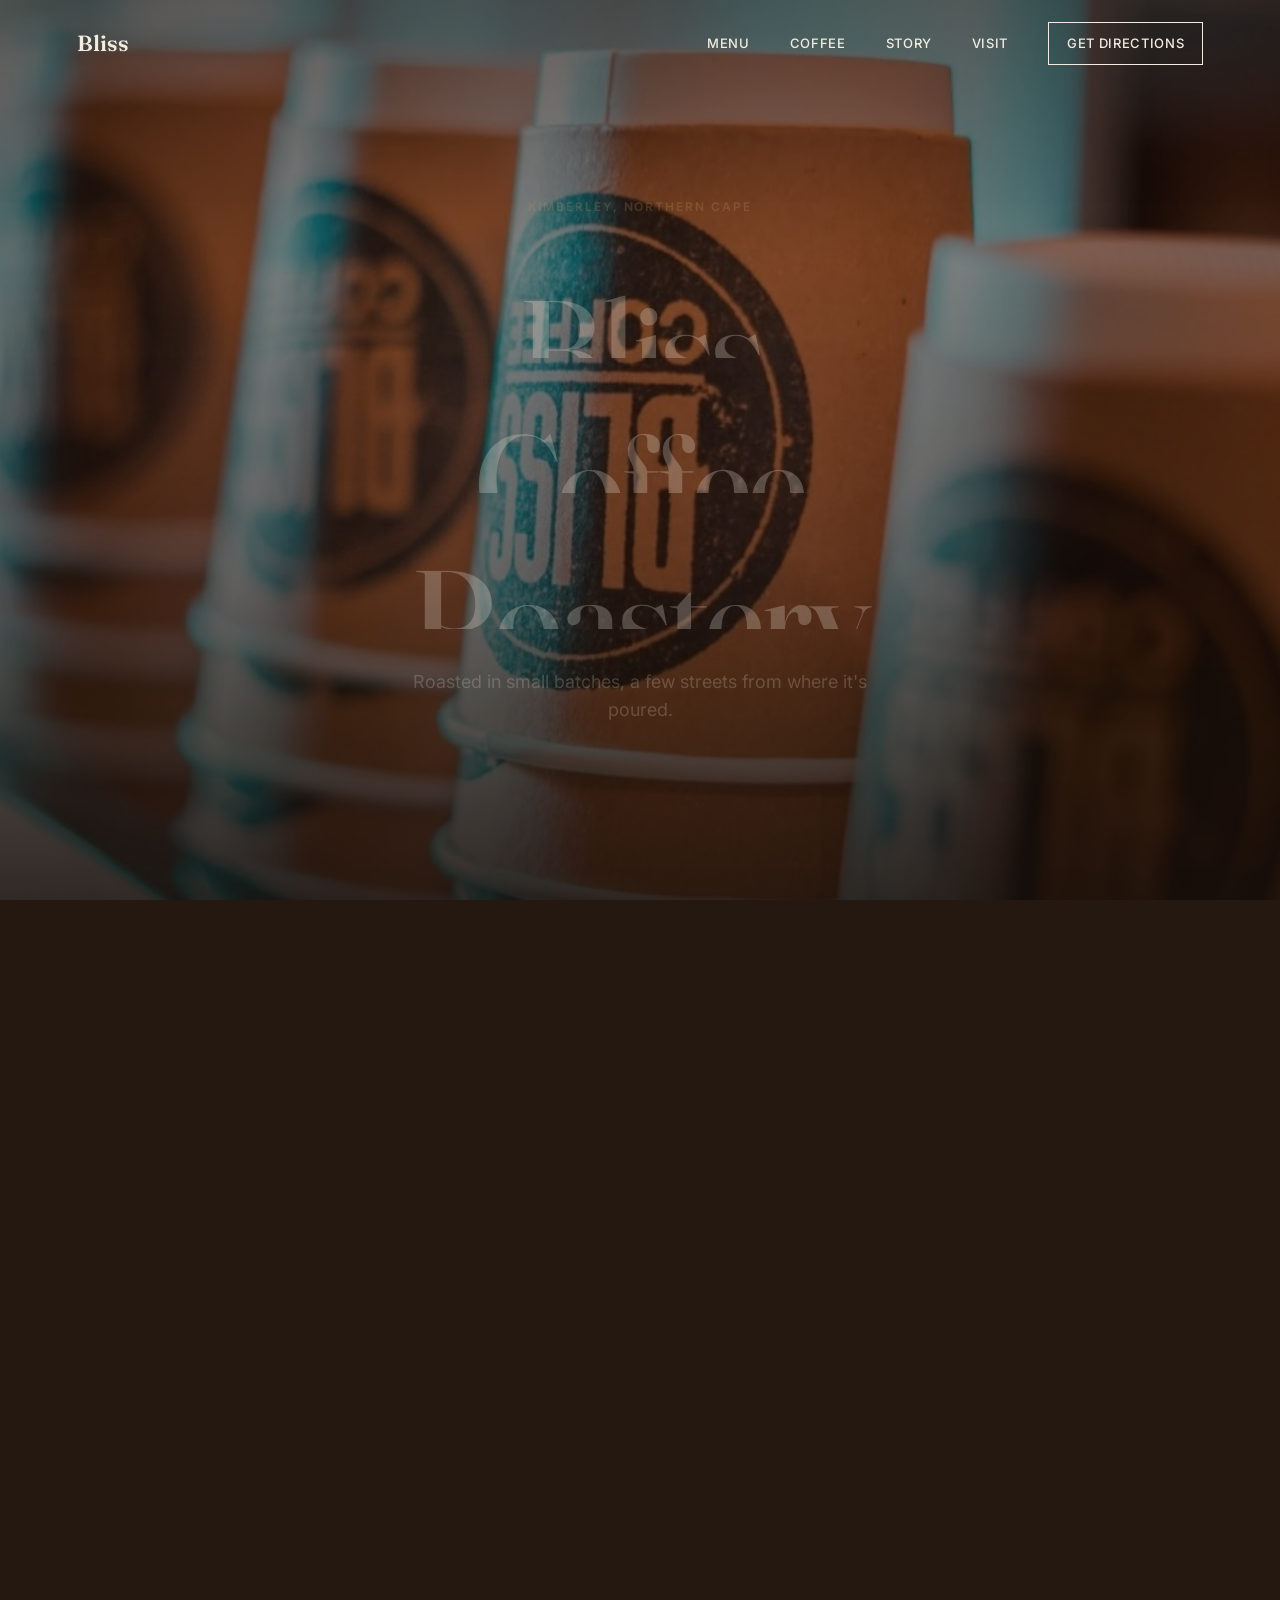
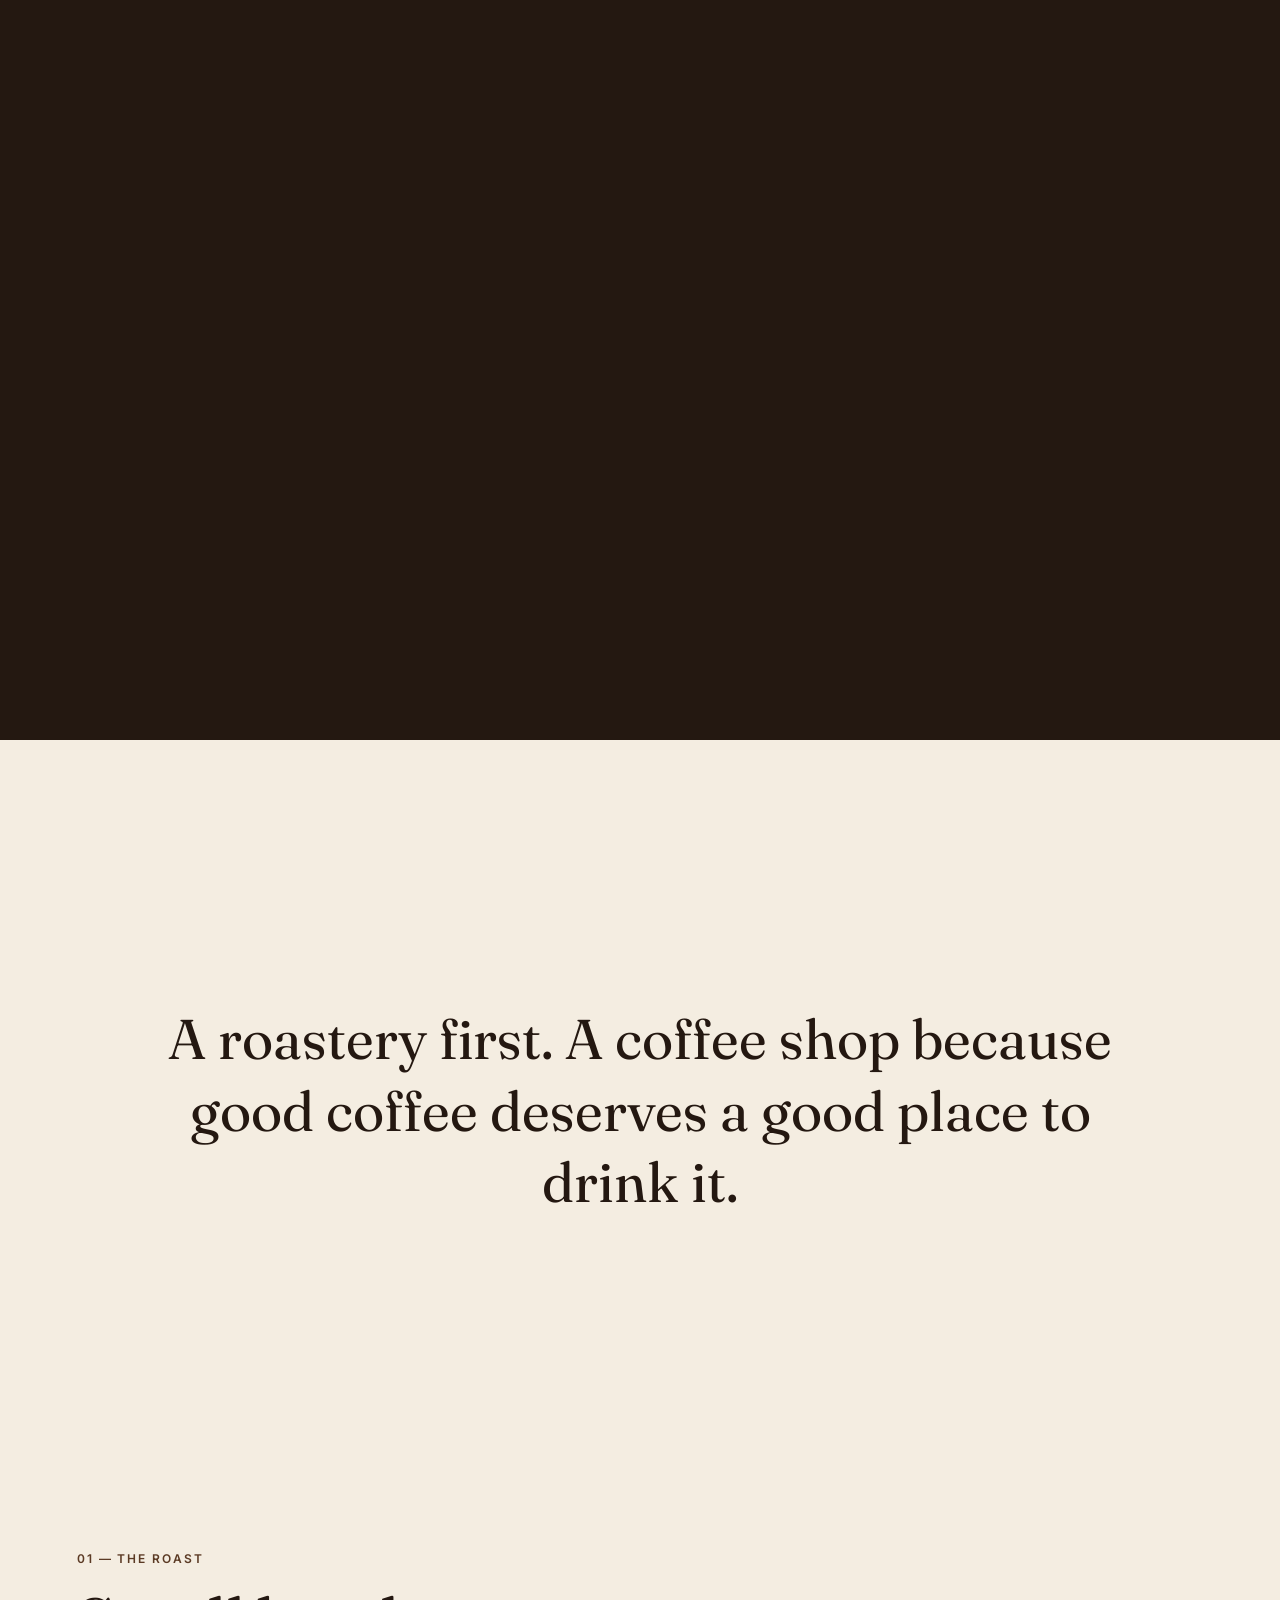
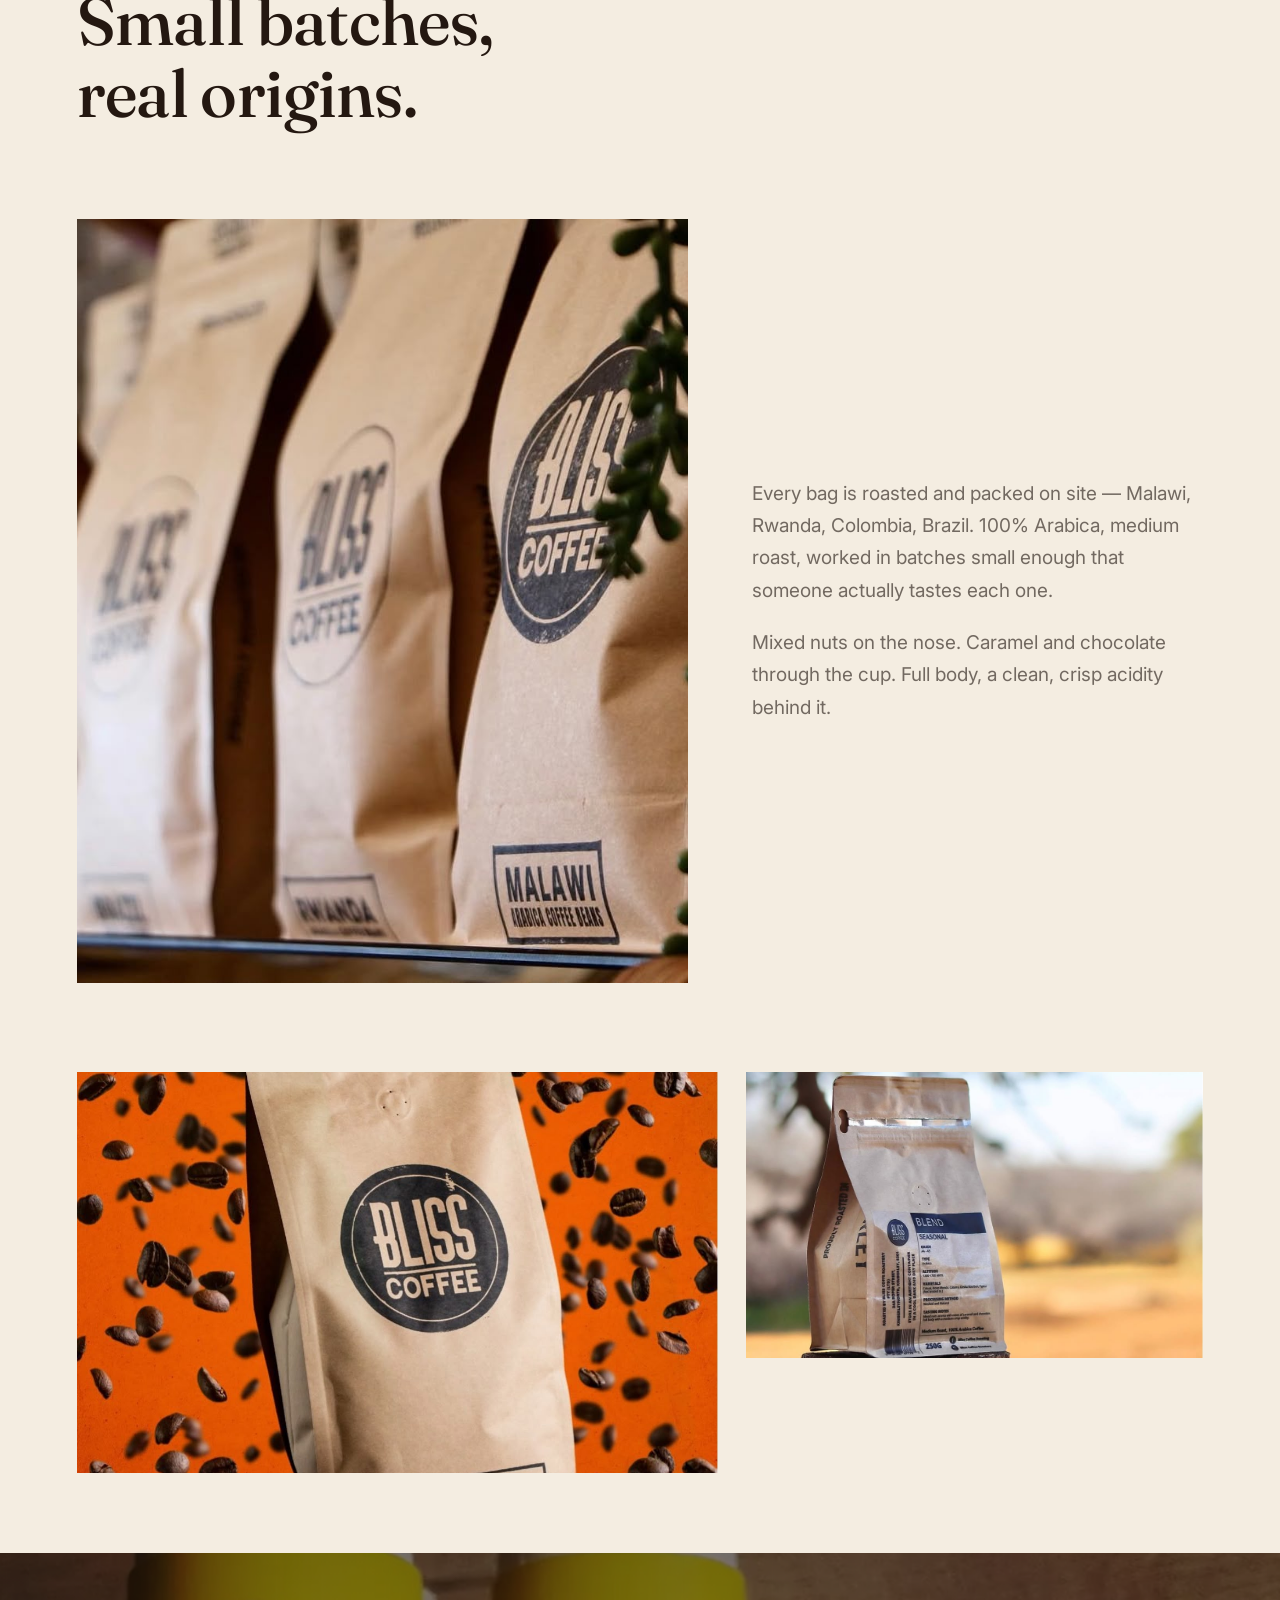
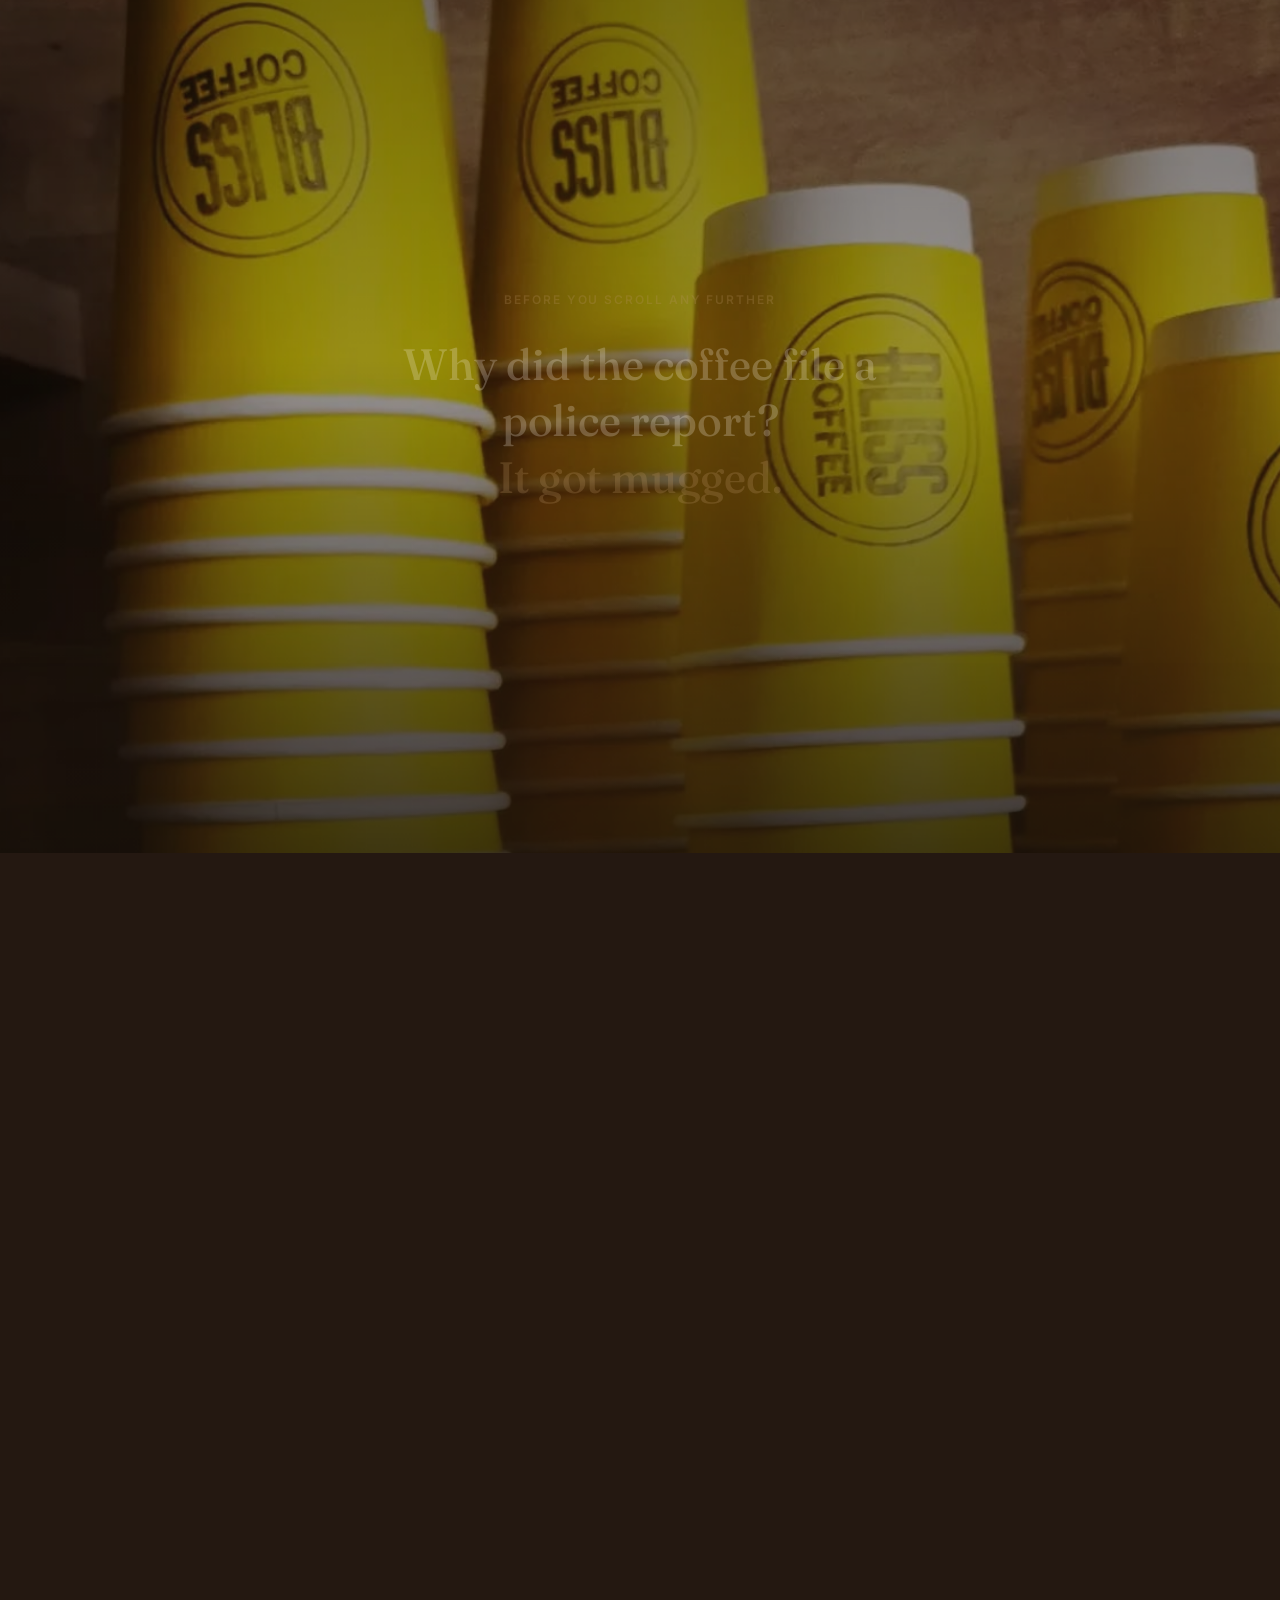
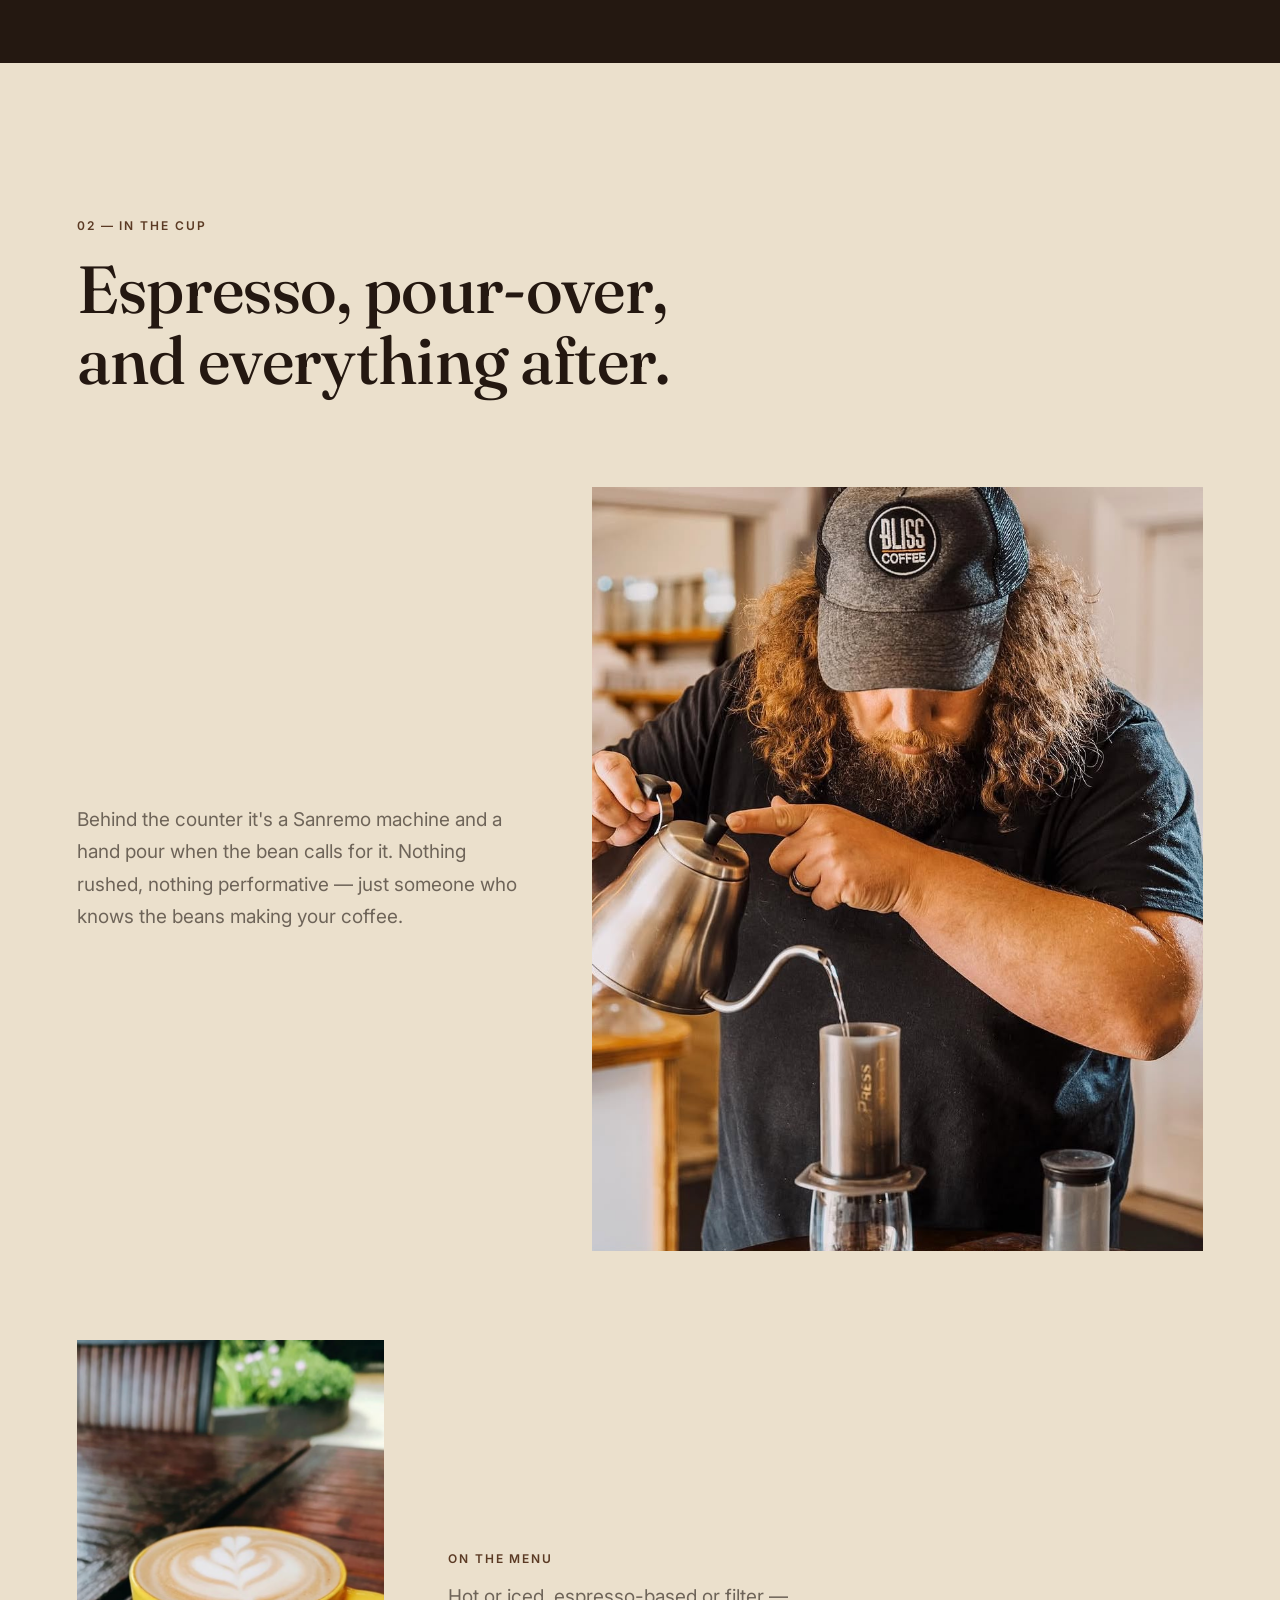
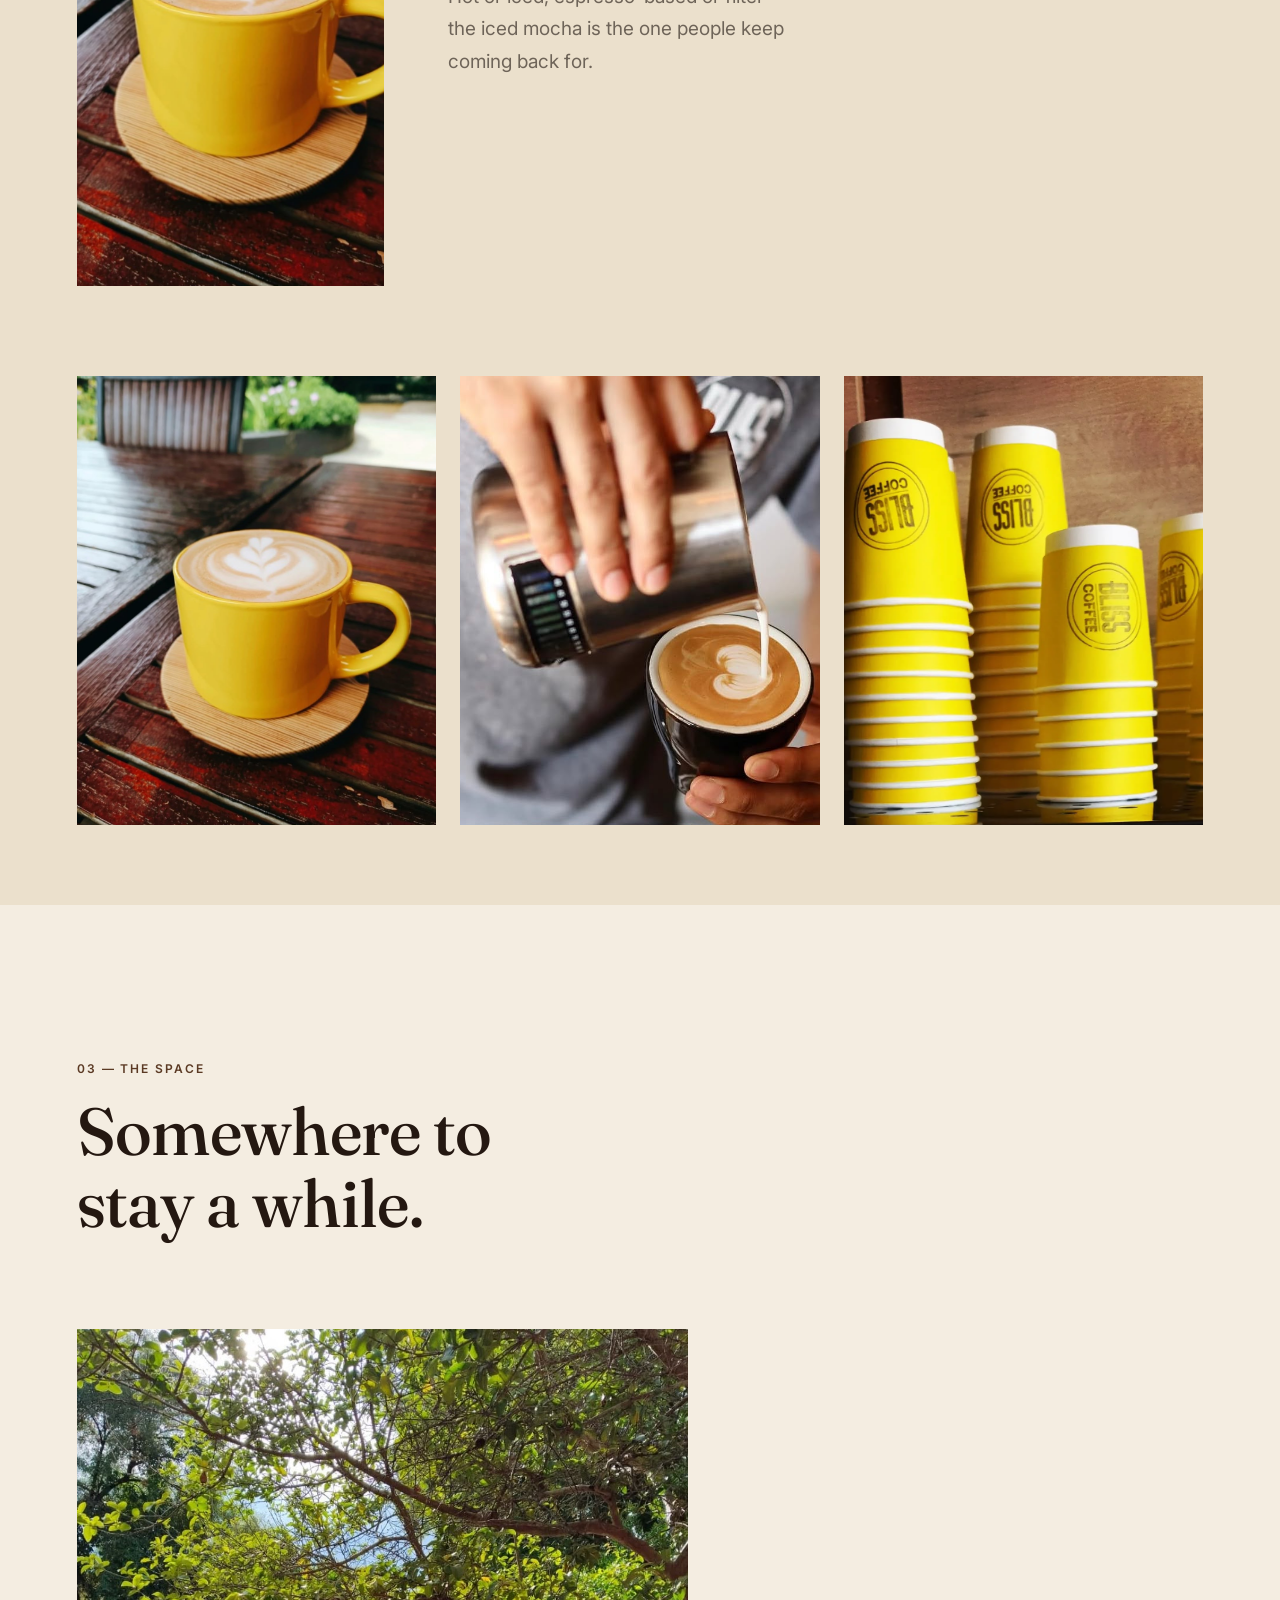
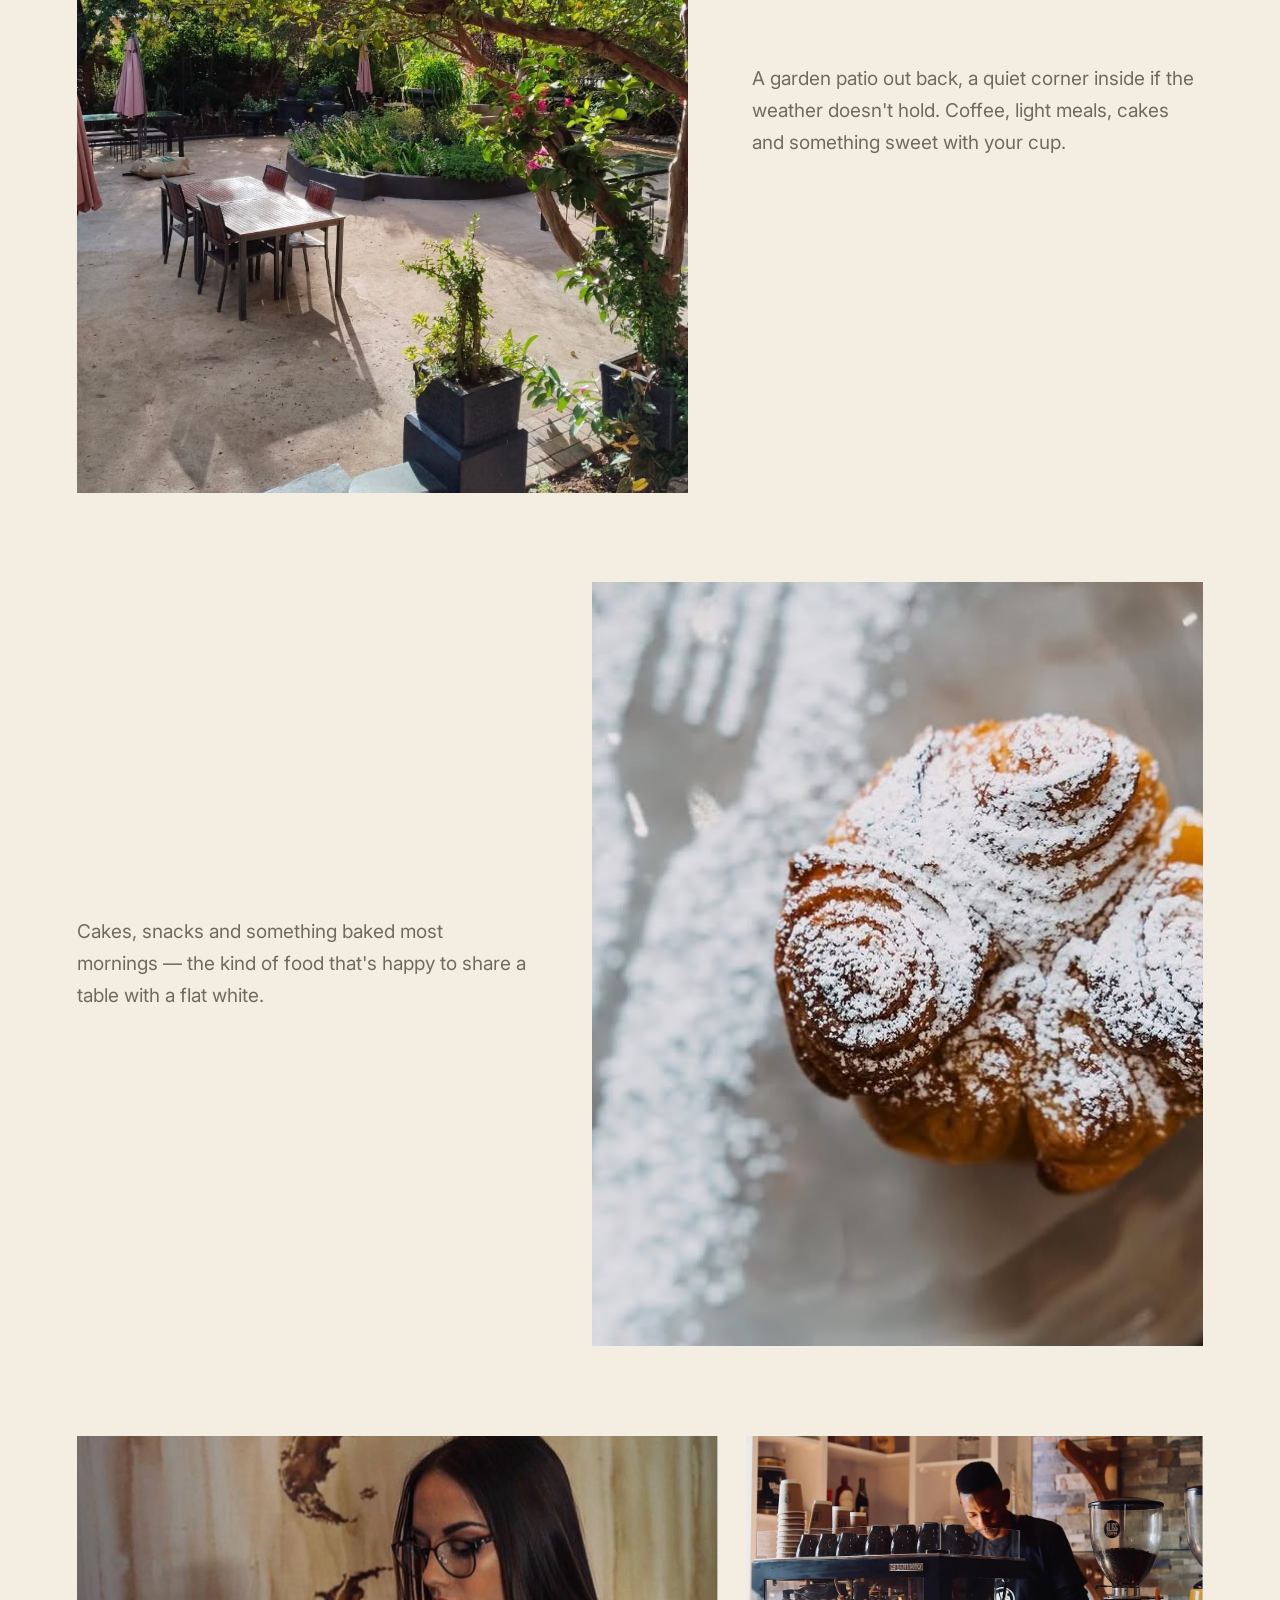
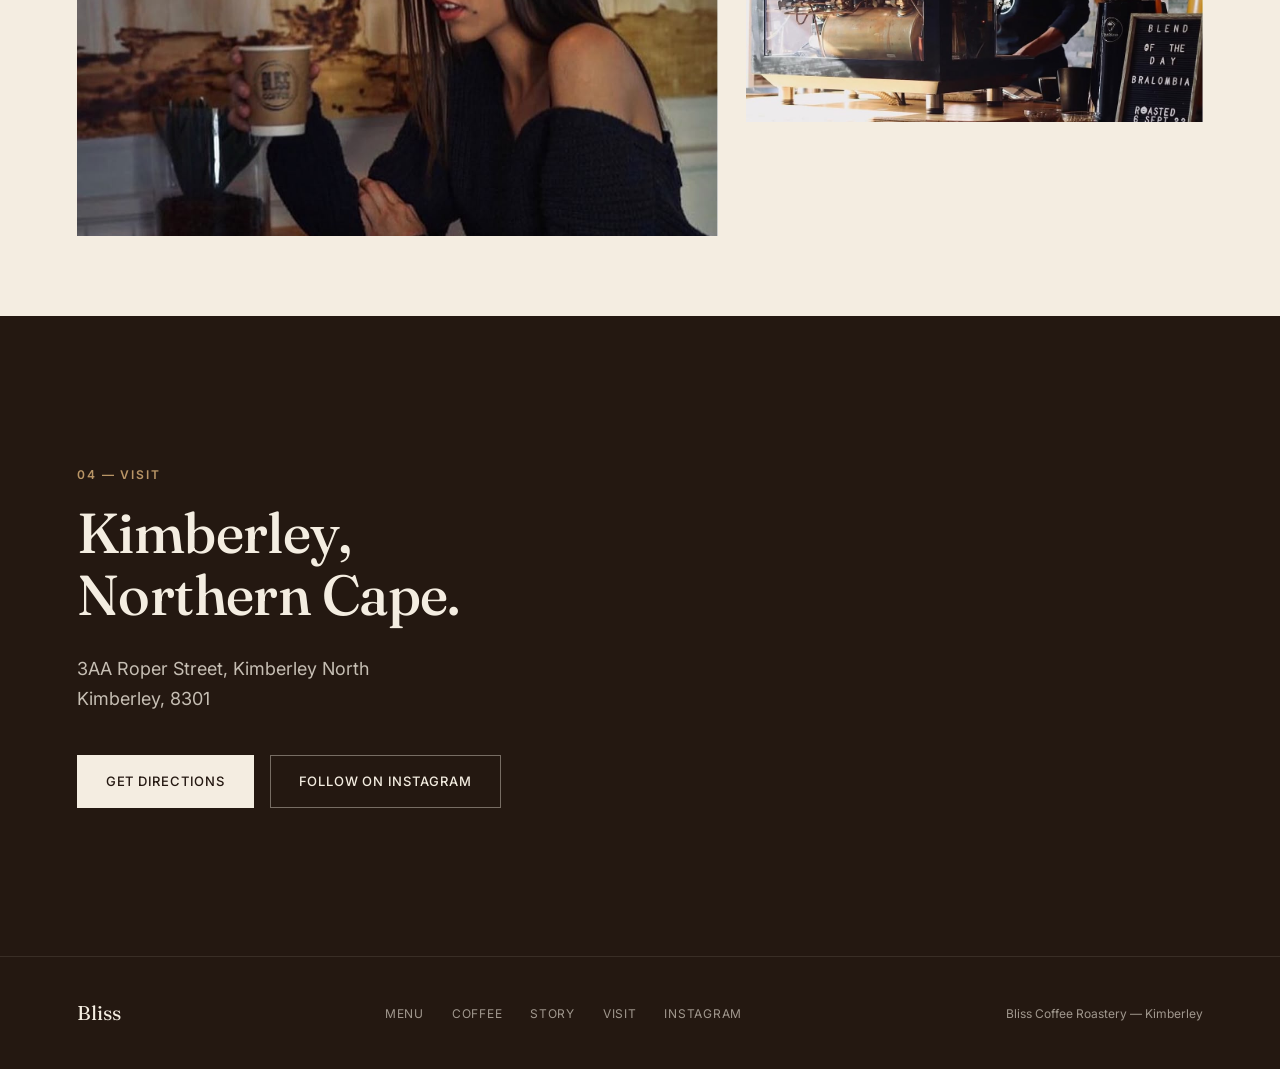
==== index.html @ c5c445be "Initial commit: Bliss Coffee Roastery website Cinematic single-page site plus Menu, Coffee, Story an" ====
<!DOCTYPE html>
<html lang="en">
<head>
<meta charset="UTF-8">
<meta name="viewport" content="width=device-width, initial-scale=1.0">
<title>Bliss Coffee Roastery — Kimberley</title>
<meta name="description" content="Bliss Coffee Roastery. Small-batch coffee, roasted and served in Kimberley, Northern Cape.">
<link rel="preconnect" href="https://fonts.googleapis.com">
<link rel="preconnect" href="https://fonts.gstatic.com" crossorigin>
<link href="https://fonts.googleapis.com/css2?family=Fraunces:ital,opsz,wght@0,9..144,300;0,9..144,400;0,9..144,500;0,9..144,600;1,9..144,400&family=Inter:wght@400;500;600&display=swap" rel="stylesheet">
<link rel="stylesheet" href="css/style.css">
</head>
<body>

<div class="grain"></div>

<header class="nav" id="nav">
  <div class="nav__inner">
    <a href="index.html#top" class="nav__mark">Bliss</a>
    <nav class="nav__links">
      <a href="menu.html">Menu</a>
      <a href="coffee.html">Coffee</a>
      <a href="story.html">Story</a>
      <a href="visit.html">Visit</a>
      <a href="visit.html" class="nav__cta">Get Directions</a>
    </nav>
    <button class="nav__toggle" id="navToggle" aria-label="Open menu" aria-expanded="false">
      <span></span><span></span>
    </button>
  </div>
  <nav class="nav__mobile" id="navMobile">
    <a href="menu.html">Menu</a>
    <a href="coffee.html">Coffee</a>
    <a href="story.html">Story</a>
    <a href="visit.html">Visit</a>
    <a href="https://www.instagram.com/blisscoffeeroastery/" target="_blank" rel="noopener">Instagram</a>
  </nav>
</header>

<main id="top">

  <!-- HERO — pinned full-screen: video and words progress with scroll, then releases -->
  <section class="hero" id="hero">
    <div class="hero__sticky">
      <div class="hero__media">
        <video class="hero__video js-lazy-video" muted loop playsinline autoplay preload="auto"
          poster="assets/images/cups-row-macro.jpg"
          data-src="assets/video/fall-spill.mp4"></video>
        <div class="hero__scrim"></div>
      </div>
      <div class="hero__content">
        <p class="eyebrow reveal">Kimberley, Northern Cape</p>
        <h1 class="hero__title">
          <span class="reveal-line"><span class="reveal-word">Bliss</span></span>
          <span class="reveal-line"><span class="reveal-word">Coffee</span></span>
          <span class="reveal-line"><span class="reveal-word">Roastery</span></span>
        </h1>
        <p class="hero__sub reveal">Roasted in small batches, a few streets from where it's poured.</p>
      </div>
    </div>
  </section>

  <!-- 01 — STATEMENT -->
  <section class="statement" id="intro">
    <p class="statement__text">
      <span class="reveal-word">A</span> <span class="reveal-word">roastery</span> <span class="reveal-word">first.</span>
      <span class="reveal-word">A</span> <span class="reveal-word">coffee</span> <span class="reveal-word">shop</span>
      <span class="reveal-word">because</span> <span class="reveal-word">good</span> <span class="reveal-word">coffee</span>
      <span class="reveal-word">deserves</span> <span class="reveal-word">a</span> <span class="reveal-word">good</span>
      <span class="reveal-word">place</span> <span class="reveal-word">to</span> <span class="reveal-word">drink</span> <span class="reveal-word">it.</span>
    </p>
  </section>

  <!-- 02 — THE ROAST -->
  <section class="section" id="roast">
    <div class="section__head">
      <p class="eyebrow reveal">01 — The Roast</p>
      <h2 class="reveal">Small batches,<br>real origins.</h2>
    </div>

    <div class="split">
      <div class="split__media reveal-scale">
        <img src="assets/images/bags-shelf-row.jpg" alt="Bliss Coffee bags lined up, roasted with beans from Malawi, Rwanda and beyond" loading="lazy">
      </div>
      <div class="split__text">
        <p class="reveal">Every bag is roasted and packed on site — Malawi, Rwanda, Colombia, Brazil. 100% Arabica, medium roast, worked in batches small enough that someone actually tastes each one.</p>
        <p class="reveal">Mixed nuts on the nose. Caramel and chocolate through the cup. Full body, a clean, crisp acidity behind it.</p>
      </div>
    </div>

    <div class="media-row">
      <div class="media-row__item media-row__item--wide reveal-scale">
        <img src="assets/images/bag-colombia.jpg" alt="Bliss Coffee Colombia Arabica beans" loading="lazy">
      </div>
      <div class="media-row__item reveal-scale">
        <img src="assets/images/bag-seasonal-post.jpg" alt="Bliss Coffee seasonal blend bag" loading="lazy">
      </div>
    </div>
  </section>

  <!-- HEART — pinned full-screen, same treatment as the header: a coffee joke pops in and zooms as you scroll -->
  <section class="heart" id="heart">
    <div class="heart__sticky">
      <div class="heart__media">
        <video class="heart__video js-lazy-video" muted loop playsinline preload="none"
          poster="assets/images/cups-stack-yellow.jpg"
          data-src="assets/video/beating-heart.mp4"></video>
        <div class="heart__scrim"></div>
      </div>
      <div class="heart__content">
        <p class="eyebrow heart__eyebrow">Before you scroll any further</p>
        <p class="heart__joke">Why did the coffee file a police report?<br><span class="heart__joke-punch">It got mugged.</span></p>
      </div>
    </div>
  </section>

  <!-- 03 — IN THE CUP -->
  <section class="section section--alt" id="cup">
    <div class="section__head">
      <p class="eyebrow reveal">02 — In The Cup</p>
      <h2 class="reveal">Espresso, pour-over,<br>and everything after.</h2>
    </div>

    <div class="split split--reverse">
      <div class="split__media reveal-scale">
        <img src="assets/images/barista-pourover.jpg" alt="Barista pouring an Aeropress by hand at Bliss Coffee" loading="lazy">
      </div>
      <div class="split__text">
        <p class="reveal">Behind the counter it's a Sanremo machine and a hand pour when the bean calls for it. Nothing rushed, nothing performative — just someone who knows the beans making your coffee.</p>
      </div>
    </div>

    <div class="feature-portrait">
      <div class="feature-portrait__frame reveal-scale">
        <video class="lazy-video" muted playsinline preload="none"
          poster="assets/images/latte-heart-yellow.jpg"
          data-src="assets/video/iced-mocha.mp4"></video>
      </div>
      <div class="feature-portrait__text">
        <p class="eyebrow reveal">On The Menu</p>
        <p class="reveal">Hot or iced, espresso-based or filter — the iced mocha is the one people keep coming back for.</p>
      </div>
    </div>

    <div class="gallery">
      <div class="gallery__item reveal-scale"><img src="assets/images/latte-heart-yellow.jpg" alt="Latte with heart-shaped milk art" loading="lazy"></div>
      <div class="gallery__item reveal-scale"><img src="assets/images/pour-latte-art.jpg" alt="Pouring latte art at Bliss Coffee" loading="lazy"></div>
      <div class="gallery__item reveal-scale"><img src="assets/images/cups-stack-yellow.jpg" alt="Stacked Bliss Coffee cups" loading="lazy"></div>
    </div>
  </section>

  <!-- 04 — THE SPACE -->
  <section class="section" id="space">
    <div class="section__head">
      <p class="eyebrow reveal">03 — The Space</p>
      <h2 class="reveal">Somewhere to<br>stay a while.</h2>
    </div>

    <div class="split">
      <div class="split__media reveal-scale">
        <img src="assets/images/patio-garden.jpg" alt="Garden patio seating at Bliss Coffee Roastery" loading="lazy">
      </div>
      <div class="split__text">
        <p class="reveal">A garden patio out back, a quiet corner inside if the weather doesn't hold. Coffee, light meals, cakes and something sweet with your cup.</p>
      </div>
    </div>

    <div class="split split--reverse">
      <div class="split__media reveal-scale">
        <img src="assets/images/pastry-plate.jpg" alt="Pastry served at Bliss Coffee Roastery" loading="lazy">
      </div>
      <div class="split__text">
        <p class="reveal">Cakes, snacks and something baked most mornings — the kind of food that's happy to share a table with a flat white.</p>
      </div>
    </div>

    <div class="media-row">
      <div class="media-row__item reveal-scale">
        <img src="assets/images/reading-corner.jpg" alt="A quiet corner inside Bliss Coffee Roastery" loading="lazy">
      </div>
      <div class="media-row__item media-row__item--wide reveal-scale">
        <img src="assets/images/barista-machine.jpg" alt="Behind the counter at Bliss Coffee Roastery" loading="lazy">
      </div>
    </div>
  </section>

  <!-- 05 — VISIT -->
  <section class="visit" id="visit">
    <div class="visit__inner">
      <p class="eyebrow reveal">04 — Visit</p>
      <h2 class="reveal">Kimberley,<br>Northern Cape.</h2>
      <p class="visit__address reveal">3AA Roper Street, Kimberley North<br>Kimberley, 8301</p>
      <div class="visit__actions reveal">
        <a class="btn" href="https://www.google.com/maps/search/?api=1&query=3AA+Roper+Street+Kimberley+North+Kimberley+8301" target="_blank" rel="noopener">Get Directions</a>
        <a class="btn btn--ghost" href="https://www.instagram.com/blisscoffeeroastery/" target="_blank" rel="noopener">Follow on Instagram</a>
      </div>
    </div>
    <div class="visit__map reveal-scale">
      <iframe
        src="https://www.google.com/maps?q=3AA+Roper+Street+Kimberley+North+Kimberley+8301&output=embed"
        loading="lazy"
        referrerpolicy="no-referrer-when-downgrade"
        title="Map to Bliss Coffee Roastery"></iframe>
    </div>
  </section>

</main>

<footer class="footer">
  <div class="footer__inner">
    <a href="index.html#top" class="footer__mark">Bliss</a>
    <nav class="footer__links">
      <a href="menu.html">Menu</a>
      <a href="coffee.html">Coffee</a>
      <a href="story.html">Story</a>
      <a href="visit.html">Visit</a>
      <a href="https://www.instagram.com/blisscoffeeroastery/" target="_blank" rel="noopener">Instagram</a>
    </nav>
    <p class="footer__meta">Bliss Coffee Roastery — Kimberley</p>
  </div>
</footer>

<script src="js/main.js"></script>
</body>
</html>
---- css/style.css ----
/* ---------------------------------------------------
   Bliss Coffee Roastery — design tokens
--------------------------------------------------- */
:root {
  --cream:        #F4EDE1;
  --cream-deep:   #EBE0CC;
  --espresso:     #241811;
  --espresso-90:  #2C1E15;
  --coffee:       #5B3A24;
  --tan:          #B99566;
  --ink:          #221812;
  --ink-60:       rgba(34, 24, 18, 0.62);
  --ink-40:       rgba(34, 24, 18, 0.4);
  --line:         rgba(34, 24, 18, 0.14);
  --line-soft:    rgba(34, 24, 18, 0.08);
  --paper:        #FBF8F2;

  --serif: 'Fraunces', 'Iowan Old Style', 'Georgia', serif;
  --sans: 'Inter', -apple-system, BlinkMacSystemFont, 'Segoe UI', sans-serif;

  --ease: cubic-bezier(0.22, 1, 0.36, 1);
  --dur: 0.9s;

  --edge: clamp(24px, 6vw, 96px);
}

* { box-sizing: border-box; }

html {
  scroll-behavior: smooth;
}

body {
  margin: 0;
  background: var(--cream);
  color: var(--ink);
  font-family: var(--sans);
  font-size: 16px;
  line-height: 1.6;
  -webkit-font-smoothing: antialiased;
  overflow-x: hidden;
}

img, video { max-width: 100%; display: block; }

a { color: inherit; text-decoration: none; }

h1, h2, h3 {
  font-family: var(--serif);
  font-weight: 500;
  letter-spacing: -0.01em;
  margin: 0;
  color: var(--espresso);
}

p { margin: 0; }

/* subtle paper grain overlay for warmth */
.grain {
  position: fixed;
  inset: 0;
  z-index: 999;
  pointer-events: none;
  opacity: 0.035;
  mix-blend-mode: multiply;
  background-image: url("data:image/svg+xml,%3Csvg xmlns='http://www.w3.org/2000/svg' width='120' height='120'%3E%3Cfilter id='n'%3E%3CfeTurbulence type='fractalNoise' baseFrequency='0.9' numOctaves='2' stitchTiles='stitch'/%3E%3C/filter%3E%3Crect width='100%25' height='100%25' filter='url(%23n)'/%3E%3C/svg%3E");
}

.eyebrow {
  font-family: var(--sans);
  font-size: 12px;
  font-weight: 600;
  letter-spacing: 0.16em;
  text-transform: uppercase;
  color: var(--coffee);
  margin: 0 0 18px;
}

/* ---------------------------------------------------
   Reveal animation system
--------------------------------------------------- */
.reveal,
.reveal-scale,
.reveal-word {
  opacity: 0;
}

.reveal {
  transform: translateY(28px);
  transition: opacity var(--dur) var(--ease), transform var(--dur) var(--ease);
}
.reveal.is-visible {
  opacity: 1;
  transform: translateY(0);
}

.reveal-scale {
  transform: scale(1.035);
  transition: opacity 1.1s var(--ease), transform 1.1s var(--ease);
}
.reveal-scale.is-visible {
  opacity: 1;
  transform: scale(1);
}

.reveal-line { display: block; overflow: hidden; }
.reveal-word {
  display: inline-block;
  transform: translateY(110%);
  transition: opacity 0.7s var(--ease) var(--wd, 0s), transform 0.85s var(--ease) var(--wd, 0s);
}
.reveal-word.is-visible {
  opacity: 1;
  transform: translateY(0);
}

@media (prefers-reduced-motion: reduce) {
  .reveal, .reveal-scale, .reveal-word {
    opacity: 1 !important;
    transform: none !important;
    transition: none !important;
  }
  html { scroll-behavior: auto; }
}

/* ---------------------------------------------------
   Nav
--------------------------------------------------- */
.nav {
  position: fixed;
  top: 0; left: 0; right: 0;
  z-index: 100;
  background: transparent;
  transition: background var(--dur) var(--ease), border-color var(--dur) var(--ease);
  border-bottom: 1px solid transparent;
}
.nav.is-scrolled {
  background: rgba(244, 237, 225, 0.92);
  backdrop-filter: blur(10px);
  border-color: var(--line-soft);
}
.nav__inner {
  max-width: 1440px;
  margin: 0 auto;
  padding: 22px var(--edge);
  display: flex;
  align-items: center;
  justify-content: space-between;
}
.nav__mark {
  font-family: var(--serif);
  font-size: 22px;
  font-weight: 600;
  color: var(--cream);
  transition: color var(--dur) var(--ease);
}
.nav.is-scrolled .nav__mark { color: var(--espresso); }

.nav__links {
  display: flex;
  align-items: center;
  gap: 40px;
}
.nav__links a {
  font-size: 13px;
  font-weight: 500;
  letter-spacing: 0.05em;
  text-transform: uppercase;
  color: var(--cream);
  transition: color var(--dur) var(--ease), opacity 0.2s;
  position: relative;
}
.nav.is-scrolled .nav__links a { color: var(--ink); }
.nav__links a:not(.nav__cta)::after {
  content: '';
  position: absolute;
  left: 0; bottom: -6px;
  width: 100%; height: 1px;
  background: currentColor;
  transform: scaleX(0);
  transform-origin: right;
  transition: transform 0.35s var(--ease);
}
.nav__links a:not(.nav__cta):hover::after {
  transform: scaleX(1);
  transform-origin: left;
}
.nav__cta {
  border: 1px solid currentColor;
  padding: 10px 18px;
}

.nav__toggle {
  display: none;
  background: none;
  border: none;
  width: 28px; height: 20px;
  position: relative;
  cursor: pointer;
  padding: 0;
}
.nav__toggle span {
  position: absolute;
  left: 0; right: 0;
  height: 1px;
  background: var(--cream);
  transition: background var(--dur) var(--ease), transform 0.3s var(--ease);
}
.nav.is-scrolled .nav__toggle span { background: var(--ink); }
.nav__toggle span:first-child { top: 4px; }
.nav__toggle span:last-child { bottom: 4px; }
.nav__toggle.is-open span:first-child { transform: translateY(5px) rotate(45deg); }
.nav__toggle.is-open span:last-child { transform: translateY(-5px) rotate(-45deg); }

.nav__mobile {
  display: none;
  flex-direction: column;
  background: var(--cream);
  padding: 8px var(--edge) 28px;
  border-bottom: 1px solid var(--line-soft);
}
.nav__mobile a {
  padding: 14px 0;
  border-top: 1px solid var(--line-soft);
  font-size: 15px;
  letter-spacing: 0.03em;
  text-transform: uppercase;
  color: var(--ink);
}
.nav__mobile.is-open { display: flex; }

/* ---------------------------------------------------
   Hero
--------------------------------------------------- */
.hero {
  position: relative;
  /* Extra scroll distance the sticky panel stays pinned for while the video
     and words progress; released back into normal scroll once this runs out. */
  height: 260vh;
  background: var(--espresso);
}
.hero__sticky {
  position: sticky;
  top: 0;
  height: 100svh;
  min-height: 560px;
  display: flex;
  flex-direction: column;
  align-items: center;
  justify-content: center;
  overflow: hidden;
}
@media (prefers-reduced-motion: reduce) {
  .hero { height: auto; }
  .hero__sticky { position: relative; }
}
.hero__media {
  position: absolute;
  inset: 0;
  z-index: 0;
  will-change: transform;
}
.hero__video {
  width: 100%;
  height: 100%;
  object-fit: cover;
  opacity: 0.85;
}
.hero__scrim {
  position: absolute;
  inset: 0;
  background:
    linear-gradient(180deg, rgba(24,16,11,0.62) 0%, rgba(24,16,11,0.42) 30%, rgba(24,16,11,0.55) 62%, rgba(24,16,11,0.88) 100%);
}
.hero__content {
  position: relative;
  z-index: 1;
  text-align: center;
  padding: 0 24px;
  color: var(--cream);
}
/* Hero text opacity/position is driven directly from scroll progress each
   frame (like the video), not a one-shot CSS transition — disable the
   transition here so JS updates track the scrollbar exactly, with no lag. */
#hero .reveal,
#hero .reveal-word {
  transition: none;
}
.hero__content .eyebrow {
  color: var(--tan);
}
.hero__title {
  font-size: clamp(52px, 11vw, 148px);
  line-height: 0.96;
  font-weight: 500;
  color: var(--cream);
}
.hero__sub {
  margin: 28px auto 0;
  max-width: 480px;
  font-size: clamp(15px, 1.6vw, 18px);
  color: rgba(244, 237, 225, 0.82);
  transition-delay: 0.15s;
}
/* ---------------------------------------------------
   Heart — pinned joke interstitial, same mechanics as the hero
--------------------------------------------------- */
.heart {
  position: relative;
  height: 190vh;
  background: var(--espresso);
}
.heart__sticky {
  position: sticky;
  top: 0;
  height: 100svh;
  min-height: 520px;
  display: flex;
  align-items: center;
  justify-content: center;
  overflow: hidden;
}
@media (prefers-reduced-motion: reduce) {
  .heart { height: auto; }
  .heart__sticky { position: relative; }
}
.heart__media {
  position: absolute;
  inset: 0;
  z-index: 0;
  will-change: transform;
}
.heart__video {
  width: 100%;
  height: 100%;
  object-fit: cover;
  opacity: 0.8;
}
.heart__scrim {
  position: absolute;
  inset: 0;
  background: linear-gradient(180deg, rgba(24,16,11,0.5) 0%, rgba(24,16,11,0.3) 45%, rgba(24,16,11,0.8) 100%);
}
.heart__content {
  position: relative;
  z-index: 1;
  text-align: center;
  padding: 0 24px;
  color: var(--cream);
  max-width: 760px;
}
#heart .heart__eyebrow,
#heart .heart__joke {
  opacity: 0;
  transition: none;
}
.heart__eyebrow { color: var(--tan); }
.heart__joke {
  font-family: var(--serif);
  font-weight: 500;
  font-size: clamp(26px, 4.8vw, 54px);
  line-height: 1.3;
  color: var(--cream);
}
.heart__joke-punch { color: var(--tan); }

/* ---------------------------------------------------
   Statement (intro)
--------------------------------------------------- */
.statement {
  padding: clamp(120px, 18vw, 220px) var(--edge);
  max-width: 1100px;
  margin: 0 auto;
}
.statement__text {
  font-family: var(--serif);
  font-size: clamp(28px, 4.6vw, 56px);
  line-height: 1.28;
  font-weight: 400;
  color: var(--espresso);
  text-align: center;
}
.statement .reveal-word { transform: translateY(60%); }

/* ---------------------------------------------------
   Section shells
--------------------------------------------------- */
.section {
  padding: clamp(80px, 12vw, 160px) var(--edge) clamp(40px, 8vw, 80px);
  max-width: 1440px;
  margin: 0 auto;
}
.section--alt {
  background: var(--cream-deep);
  max-width: none;
}
.section--alt > * {
  max-width: 1440px;
  margin-left: auto;
  margin-right: auto;
}
.section__head {
  margin-bottom: clamp(48px, 7vw, 90px);
}
.section__head h2 {
  font-size: clamp(34px, 5.2vw, 68px);
  line-height: 1.08;
}

/* split: image + text, two columns */
.split {
  display: grid;
  grid-template-columns: 1.15fr 0.85fr;
  gap: clamp(28px, 5vw, 72px);
  align-items: center;
  margin-bottom: clamp(48px, 7vw, 90px);
}
.split--reverse { grid-template-columns: 0.85fr 1.15fr; }
.split--reverse .split__media { order: 2; }
.split--reverse .split__text { order: 1; }
.split__media {
  aspect-ratio: 4 / 5;
  overflow: hidden;
  background: var(--line-soft);
}
.split__media img { width: 100%; height: 100%; object-fit: cover; }
.split__text {
  font-size: clamp(16px, 1.6vw, 19px);
  line-height: 1.7;
  color: var(--ink-60);
}
.split__text p + p { margin-top: 20px; }

/* media row: two panels side by side */
.media-row {
  display: grid;
  grid-template-columns: 1.4fr 1fr;
  gap: clamp(16px, 2.4vw, 28px);
}
.media-row__item {
  aspect-ratio: 16 / 10;
  overflow: hidden;
  background: var(--line-soft);
}
.media-row__item img,
.media-row__item video { width: 100%; height: 100%; object-fit: cover; }
.media-row__item--wide { aspect-ratio: 16 / 10; }

/* portrait video feature, paired with a short line of copy */
.feature-portrait {
  display: flex;
  align-items: center;
  gap: clamp(32px, 5vw, 64px);
  margin-bottom: clamp(48px, 7vw, 90px);
}
.feature-portrait__frame {
  flex: 0 0 auto;
  width: clamp(220px, 24vw, 320px);
  aspect-ratio: 9 / 16;
  overflow: hidden;
  background: var(--espresso-90);
  transition: transform 0.9s var(--ease);
}
.feature-portrait__frame video { width: 100%; height: 100%; object-fit: cover; }
.feature-portrait__text {
  max-width: 360px;
  font-size: clamp(16px, 1.6vw, 19px);
  line-height: 1.7;
  color: var(--ink-60);
}
.feature-portrait__text .eyebrow { margin-bottom: 12px; }

/* full-width landscape video panel, with a short caption below */
.video-feature {
  margin-bottom: clamp(48px, 7vw, 90px);
}
.video-feature__frame {
  aspect-ratio: 16 / 9;
  overflow: hidden;
  background: var(--espresso-90);
}
.video-feature__frame video { width: 100%; height: 100%; object-fit: cover; }
.video-feature__caption {
  display: flex;
  justify-content: space-between;
  align-items: baseline;
  gap: 24px;
  margin-top: 20px;
  padding-top: 16px;
  border-top: 1px solid var(--line);
}
.video-feature__caption .eyebrow { margin: 0; }
.video-feature__caption p:last-child {
  font-size: 14px;
  color: var(--ink-60);
  text-align: right;
}

/* gallery: three-up */
.gallery {
  display: grid;
  grid-template-columns: repeat(3, 1fr);
  gap: clamp(14px, 2vw, 24px);
  margin-top: clamp(48px, 7vw, 90px);
}
.gallery__item { aspect-ratio: 4 / 5; overflow: hidden; background: var(--line-soft); }
.gallery__item img { width: 100%; height: 100%; object-fit: cover; transition: transform 0.9s var(--ease); }
.gallery__item:hover img { transform: scale(1.045); }

.split__media, .media-row__item, .feature {
  transition: transform 0.9s var(--ease);
}

/* ---------------------------------------------------
   Visit
--------------------------------------------------- */
.visit {
  display: grid;
  grid-template-columns: 1fr 1fr;
  min-height: 640px;
  background: var(--espresso);
  color: var(--cream);
}
.visit__inner {
  padding: clamp(64px, 8vw, 120px) var(--edge);
  display: flex;
  flex-direction: column;
  justify-content: center;
}
.visit .eyebrow { color: var(--tan); }
.visit h2 {
  color: var(--cream);
  font-size: clamp(34px, 4.4vw, 60px);
  line-height: 1.1;
}
.visit__address {
  margin-top: 28px;
  font-size: 18px;
  line-height: 1.7;
  color: rgba(244, 237, 225, 0.78);
}
.visit__actions {
  margin-top: 40px;
  display: flex;
  gap: 16px;
  flex-wrap: wrap;
}
.visit__map {
  position: relative;
  min-height: 320px;
}
.visit__map iframe {
  position: absolute;
  inset: 0;
  width: 100%;
  height: 100%;
  border: 0;
  filter: grayscale(0.35) contrast(1.05);
}

/* ---------------------------------------------------
   Buttons
--------------------------------------------------- */
.btn {
  display: inline-flex;
  align-items: center;
  gap: 10px;
  padding: 15px 28px;
  font-size: 13px;
  font-weight: 500;
  letter-spacing: 0.06em;
  text-transform: uppercase;
  border: 1px solid var(--cream);
  color: var(--espresso);
  background: var(--cream);
  transition: background 0.35s var(--ease), color 0.35s var(--ease), border-color 0.35s var(--ease);
}
.btn:hover { background: transparent; color: var(--cream); }
.btn--ghost {
  background: transparent;
  color: var(--cream);
  border-color: rgba(244, 237, 225, 0.4);
}
.btn--ghost:hover { border-color: var(--cream); background: rgba(244,237,225,0.08); }

/* ---------------------------------------------------
   Page banner — static header for the secondary pages
   (Menu, Coffee, Story, Visit); the pinned scroll treatment
   stays unique to the homepage hero.
--------------------------------------------------- */
.page-banner {
  position: relative;
  height: 64vh;
  min-height: 420px;
  display: flex;
  align-items: flex-end;
  overflow: hidden;
  background: var(--espresso);
}
.page-banner img {
  position: absolute;
  inset: 0;
  width: 100%;
  height: 100%;
  object-fit: cover;
  opacity: 0.82;
}
.page-banner__scrim {
  position: absolute;
  inset: 0;
  background: linear-gradient(180deg, rgba(24,16,11,0.3) 0%, rgba(24,16,11,0.2) 45%, rgba(24,16,11,0.88) 100%);
}
.page-banner__content {
  position: relative;
  z-index: 1;
  width: 100%;
  max-width: 1440px;
  margin: 0 auto;
  padding: 0 var(--edge) 56px;
  color: var(--cream);
}
.page-banner .eyebrow { color: var(--tan); }
.page-banner h1 {
  font-size: clamp(38px, 6.4vw, 86px);
  line-height: 1.03;
  color: var(--cream);
}

/* ---------------------------------------------------
   Menu page
--------------------------------------------------- */
.menu-intro {
  display: grid;
  grid-template-columns: 1fr 1fr;
  gap: clamp(32px, 5vw, 72px);
  align-items: center;
  margin-bottom: clamp(56px, 8vw, 110px);
}
.menu-intro__frame {
  width: clamp(200px, 22vw, 280px);
  aspect-ratio: 9 / 16;
  overflow: hidden;
  background: var(--espresso-90);
  justify-self: end;
}
.menu-intro__frame video { width: 100%; height: 100%; object-fit: cover; }
.menu-intro__text {
  font-size: clamp(16px, 1.6vw, 19px);
  line-height: 1.7;
  color: var(--ink-60);
}

.menu-category {
  margin-bottom: clamp(64px, 9vw, 120px);
}
.menu-category__head {
  display: flex;
  align-items: baseline;
  justify-content: space-between;
  gap: 24px;
  margin-bottom: clamp(32px, 4vw, 48px);
  border-bottom: 1px solid var(--line);
  padding-bottom: 18px;
}
.menu-category__head h3 {
  font-size: clamp(24px, 2.8vw, 34px);
}
.menu-category__note {
  font-size: 13px;
  color: var(--ink-60);
  white-space: nowrap;
}
.menu-grid {
  display: grid;
  grid-template-columns: repeat(3, 1fr);
  gap: clamp(20px, 3vw, 36px);
}
.menu-grid__item { text-align: left; }
.menu-grid__media {
  aspect-ratio: 4 / 5;
  overflow: hidden;
  background: var(--line-soft);
  margin-bottom: 16px;
}
.menu-grid__media img { width: 100%; height: 100%; object-fit: cover; transition: transform 0.9s var(--ease); }
.menu-grid__item:hover .menu-grid__media img { transform: scale(1.045); }
.menu-grid__item h4 {
  font-family: var(--serif);
  font-size: 19px;
  font-weight: 500;
  color: var(--espresso);
  margin-bottom: 6px;
}
.menu-grid__item p {
  font-size: 14px;
  line-height: 1.6;
  color: var(--ink-60);
}

.menu-note {
  max-width: 640px;
  margin: 0 auto;
  padding: clamp(48px, 7vw, 80px) var(--edge);
  text-align: center;
  font-size: 14px;
  line-height: 1.7;
  color: var(--ink-60);
}

/* ---------------------------------------------------
   Cross-page CTA band
--------------------------------------------------- */
.cta-band {
  background: var(--espresso);
  color: var(--cream);
  text-align: center;
  padding: clamp(64px, 9vw, 120px) var(--edge);
}
.cta-band .eyebrow { color: var(--tan); }
.cta-band h2 {
  color: var(--cream);
  font-size: clamp(30px, 4vw, 52px);
  line-height: 1.15;
  margin-bottom: 32px;
}
.cta-band__actions {
  display: flex;
  gap: 16px;
  justify-content: center;
  flex-wrap: wrap;
}

/* ---------------------------------------------------
   Footer
--------------------------------------------------- */
.footer {
  background: var(--espresso);
  color: rgba(244, 237, 225, 0.6);
  border-top: 1px solid rgba(244, 237, 225, 0.1);
}
.footer__inner {
  max-width: 1440px;
  margin: 0 auto;
  padding: 40px var(--edge);
  display: flex;
  align-items: center;
  justify-content: space-between;
  flex-wrap: wrap;
  gap: 24px;
}
.footer__mark {
  font-family: var(--serif);
  font-size: 20px;
  color: var(--cream);
}
.footer__links { display: flex; gap: 28px; flex-wrap: wrap; }
.footer__links a {
  font-size: 12px;
  letter-spacing: 0.06em;
  text-transform: uppercase;
  transition: color 0.25s;
}
.footer__links a:hover { color: var(--cream); }
.footer__meta { font-size: 12px; }

/* ---------------------------------------------------
   Responsive
--------------------------------------------------- */
@media (max-width: 900px) {
  .nav__links { display: none; }
  .nav__toggle { display: block; }

  .split, .split--reverse {
    grid-template-columns: 1fr;
  }
  .split--reverse .split__media,
  .split--reverse .split__text { order: initial; }
  .split__media { aspect-ratio: 4 / 3; }

  .media-row { grid-template-columns: 1fr; }
  .media-row__item, .media-row__item--wide { aspect-ratio: 4 / 3; }

  .gallery { grid-template-columns: repeat(2, 1fr); }
  .gallery__item:last-child { grid-column: span 2; aspect-ratio: 16/9; }

  .feature-portrait { flex-direction: column; align-items: flex-start; }
  .feature-portrait__frame { width: 100%; max-width: 280px; }

  .video-feature__caption { flex-direction: column; align-items: flex-start; gap: 6px; }
  .video-feature__caption p:last-child { text-align: left; }

  .visit { grid-template-columns: 1fr; }
  .visit__map { min-height: 340px; }

  .menu-intro { grid-template-columns: 1fr; }
  .menu-intro__frame { justify-self: start; width: 100%; max-width: 240px; }
  .menu-grid { grid-template-columns: repeat(2, 1fr); }
  .menu-category__head { flex-direction: column; align-items: flex-start; gap: 8px; }

  .footer__inner { flex-direction: column; align-items: flex-start; }
}

@media (max-width: 520px) {
  .hero__title { font-size: clamp(44px, 15vw, 72px); }
  .statement__text { font-size: 24px; }
  .heart__joke { font-size: 26px; }
  .menu-grid { grid-template-columns: 1fr; }
}
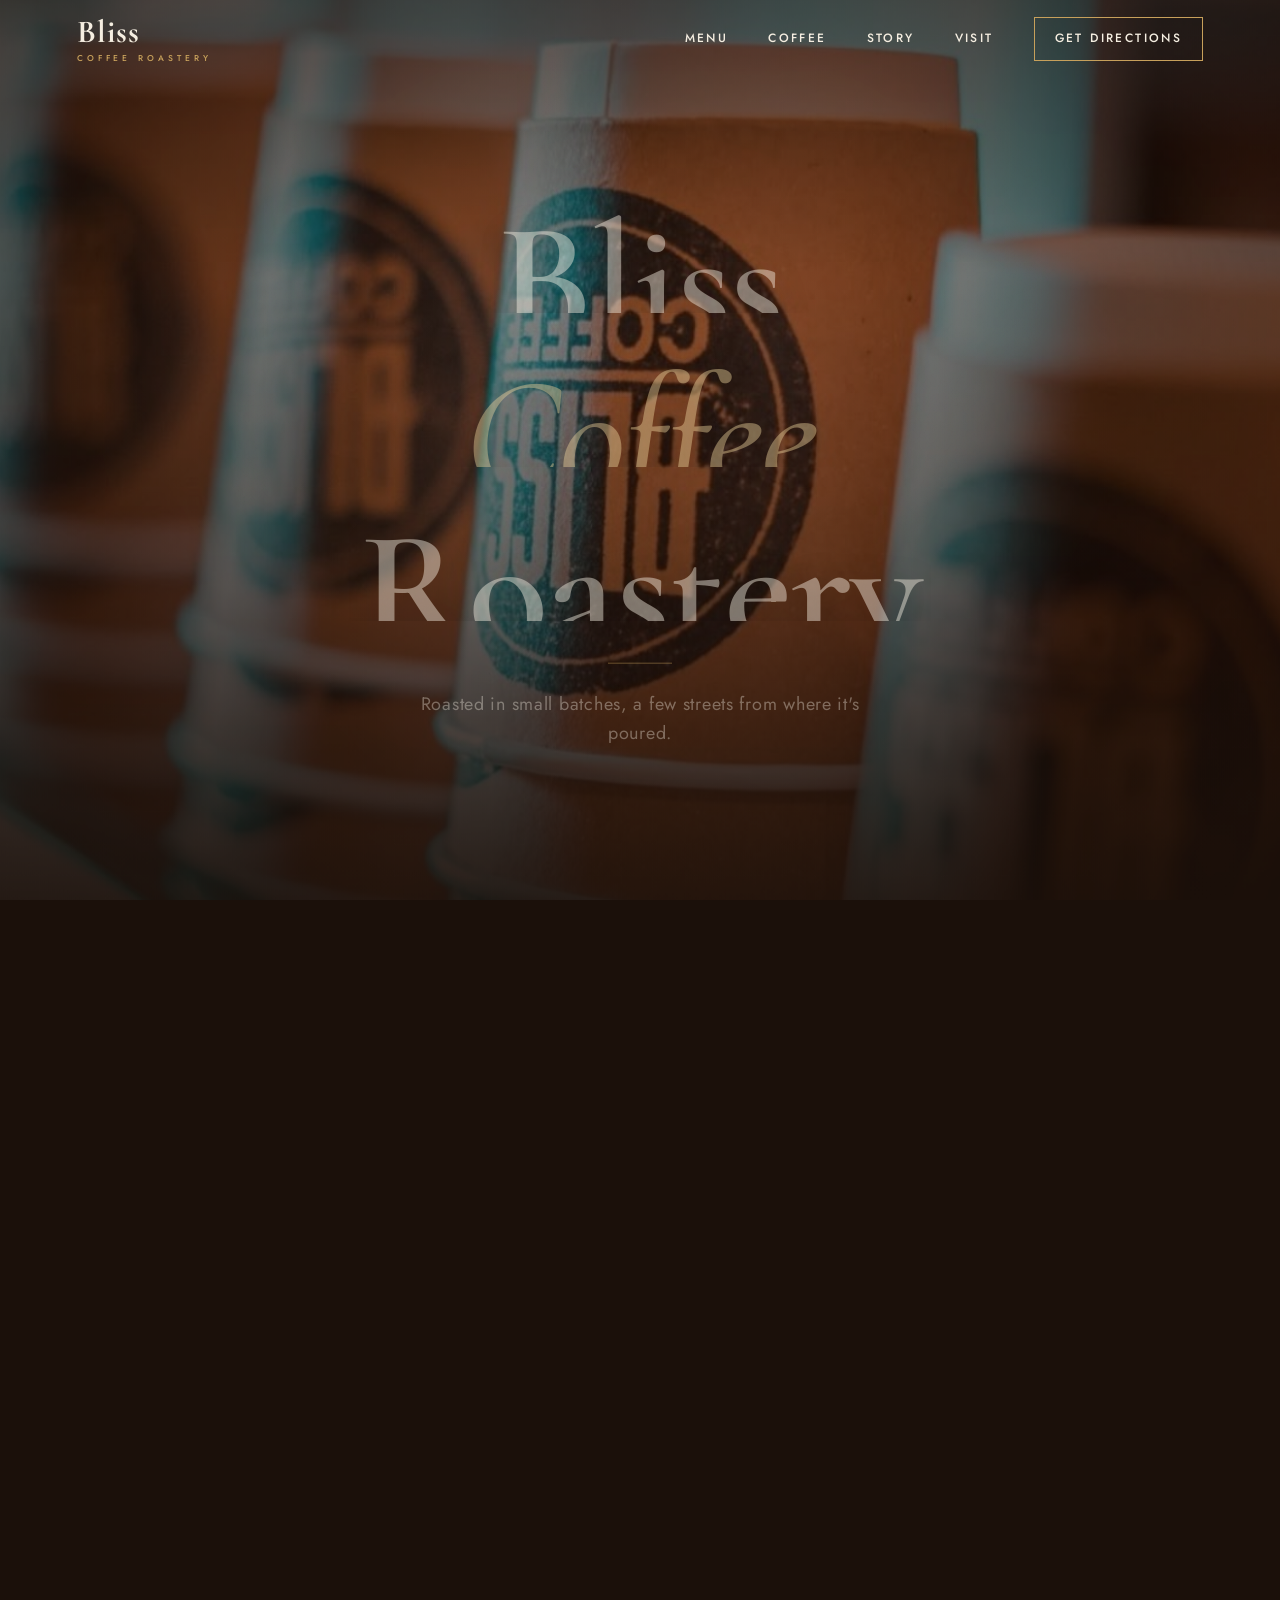
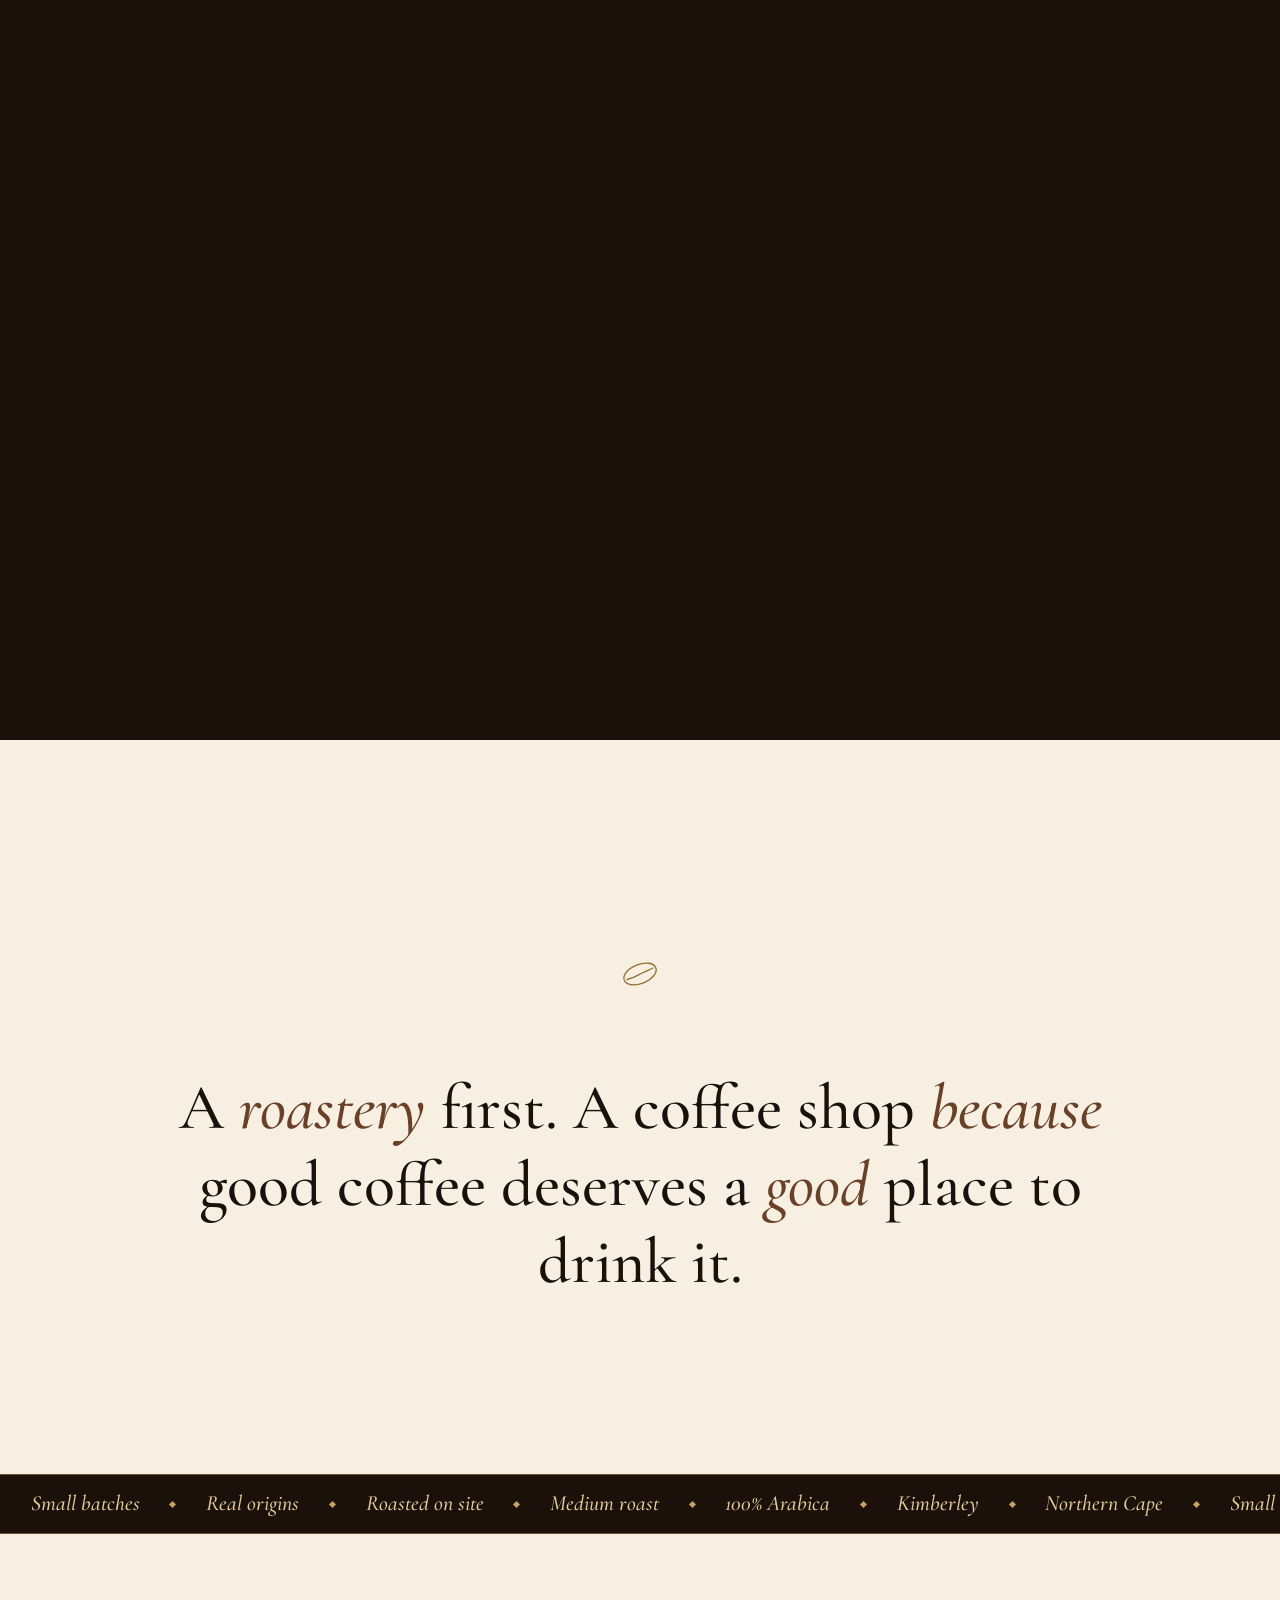
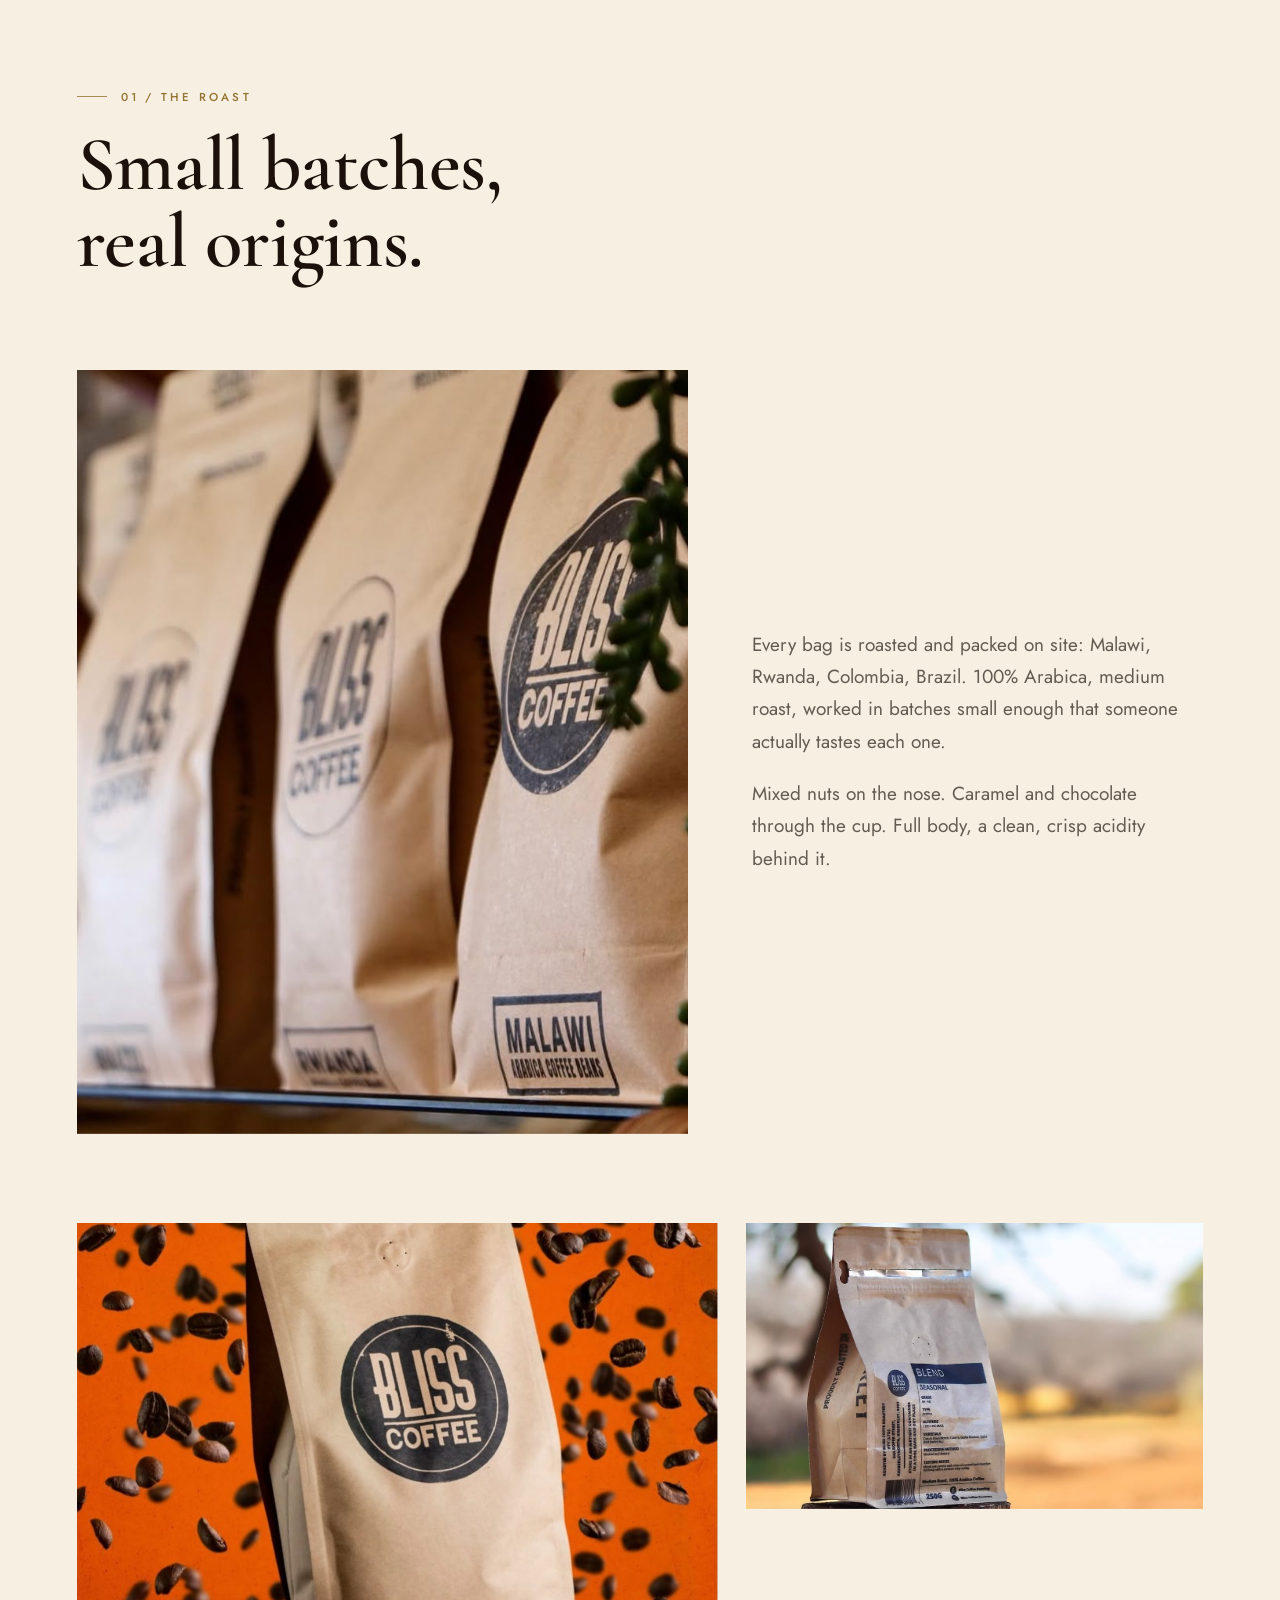
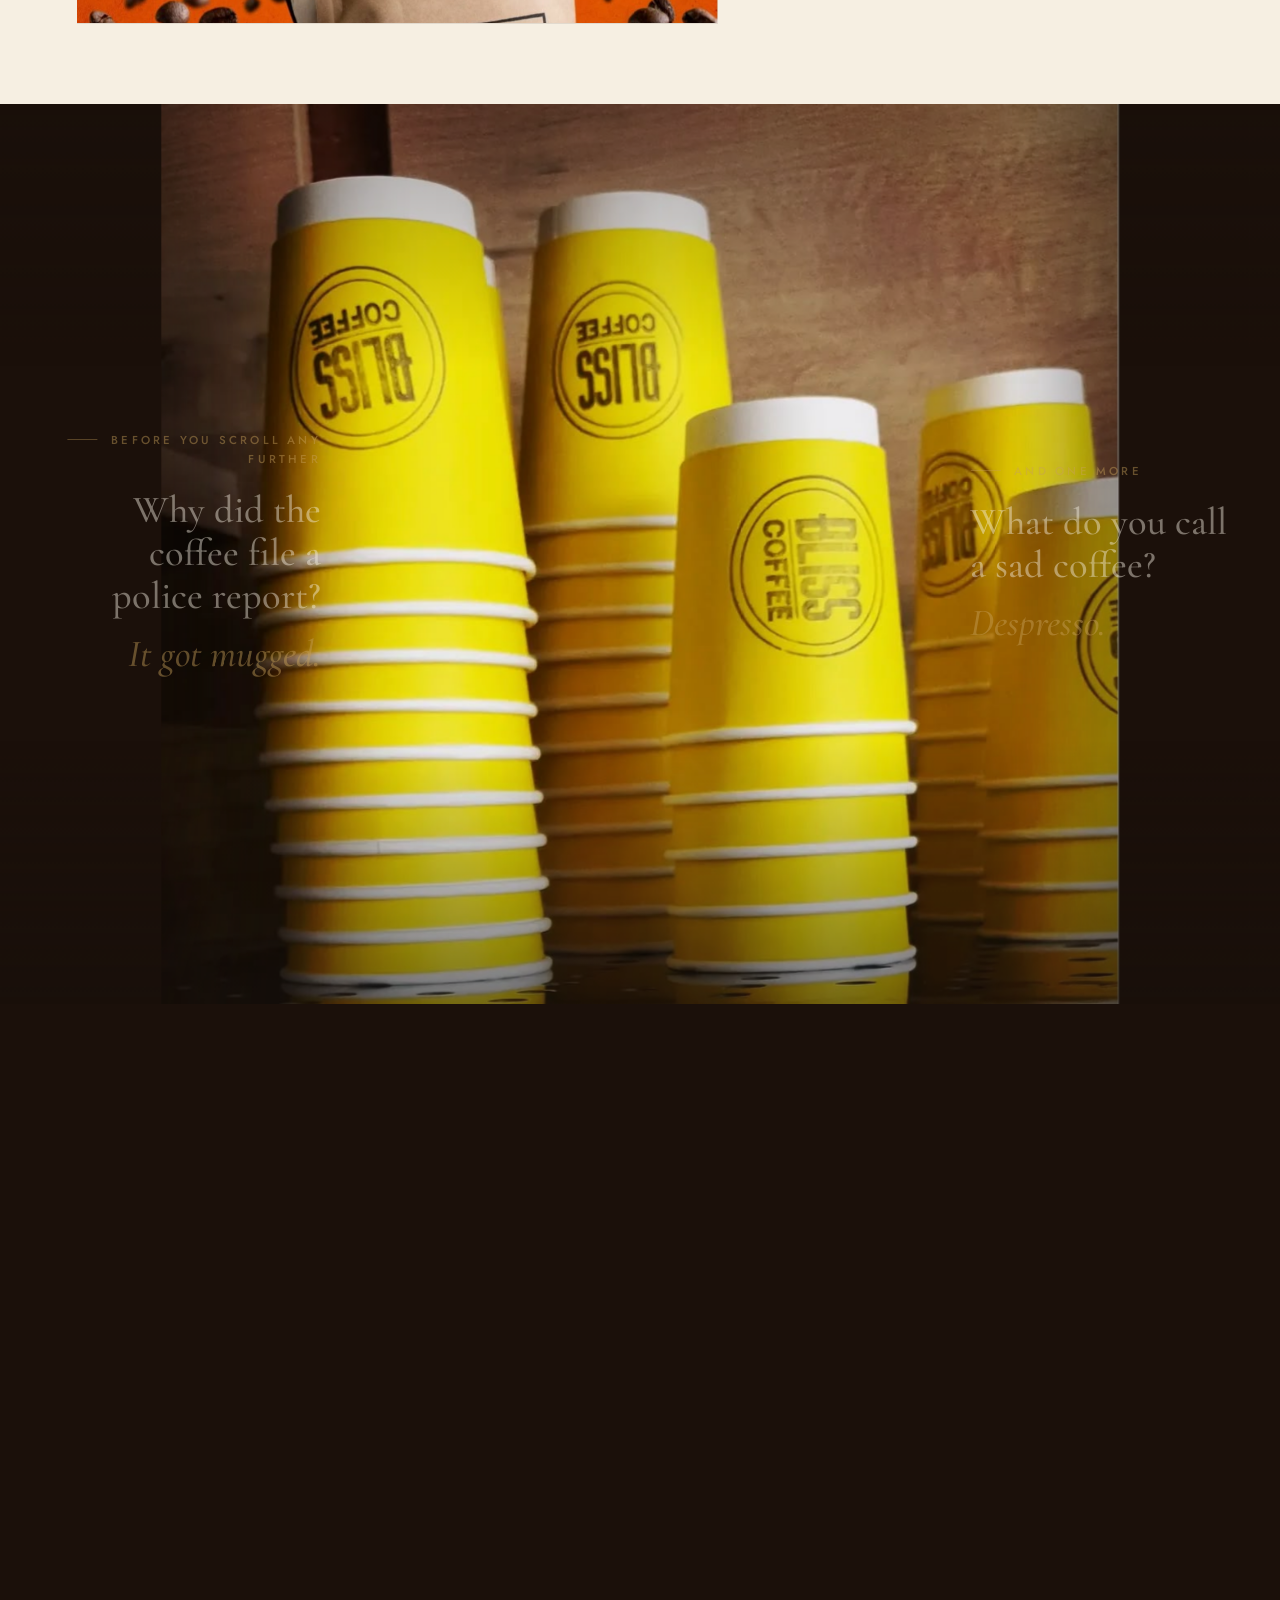
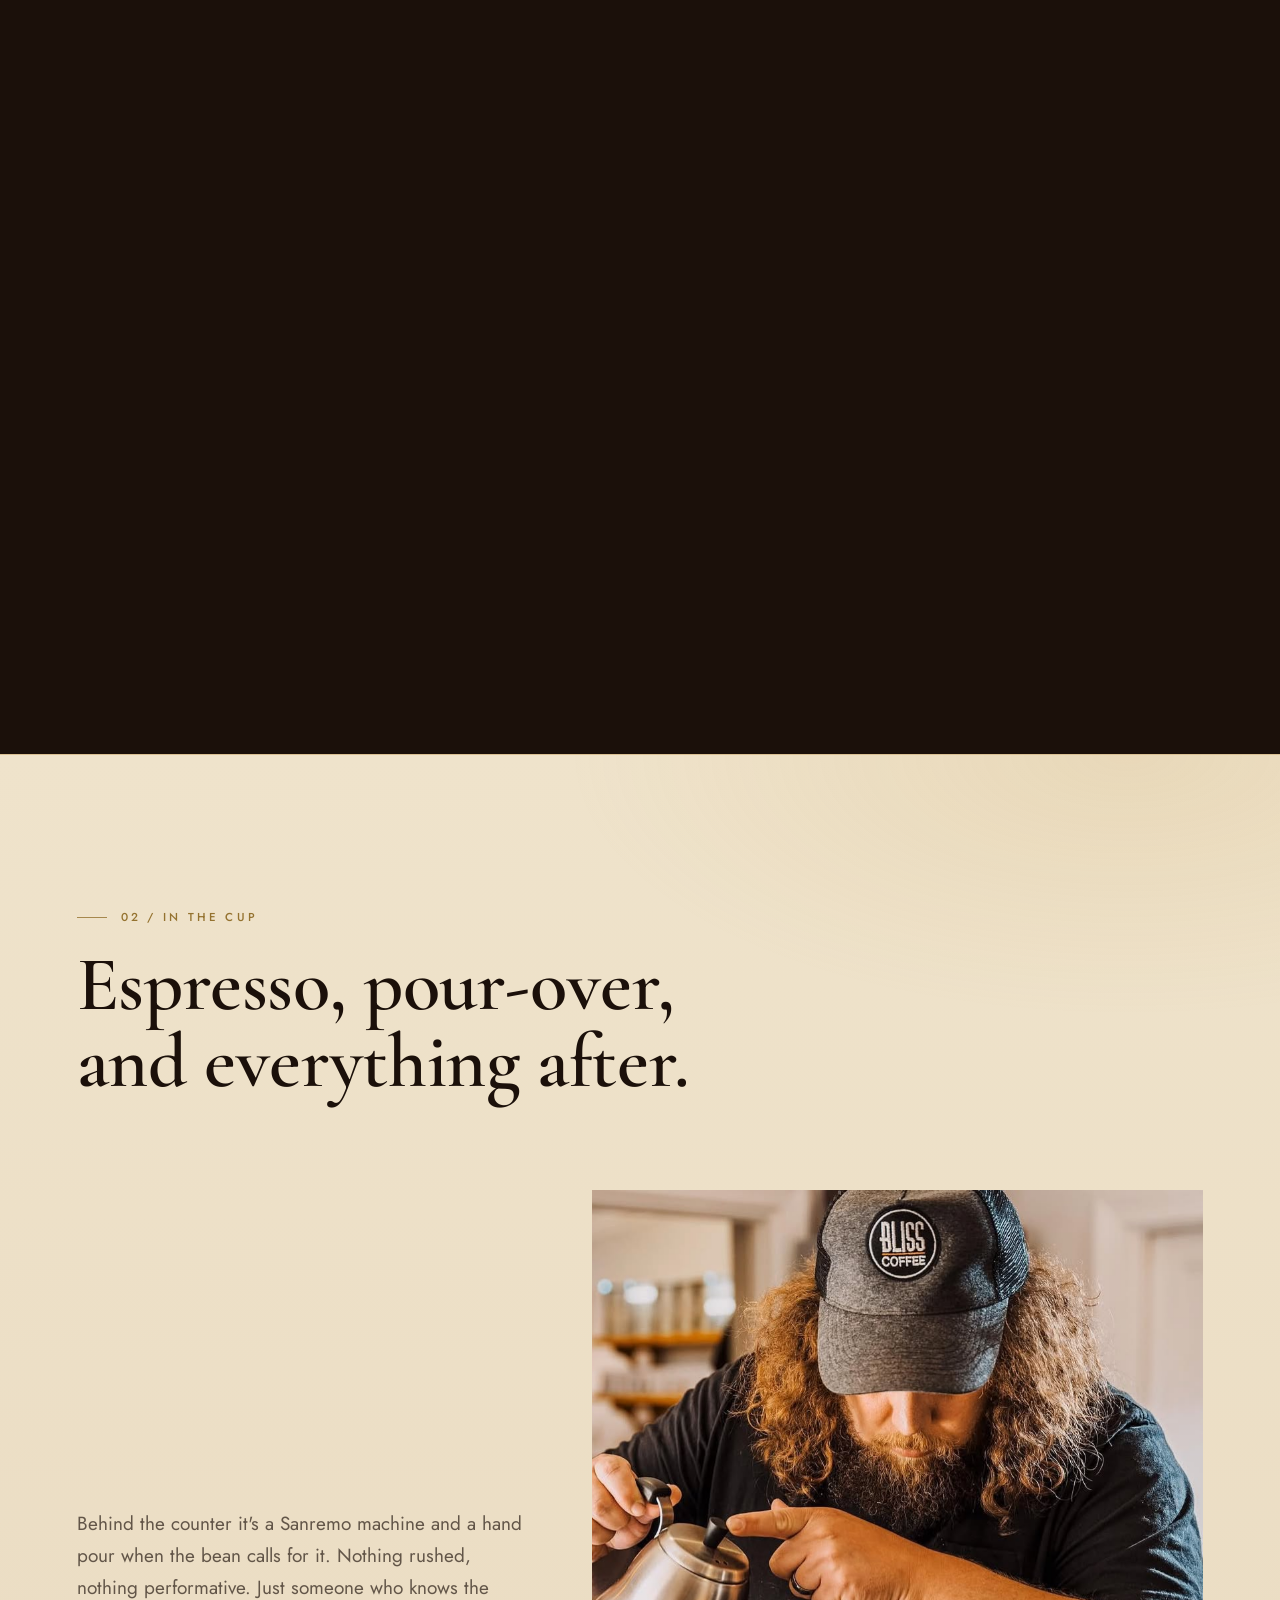
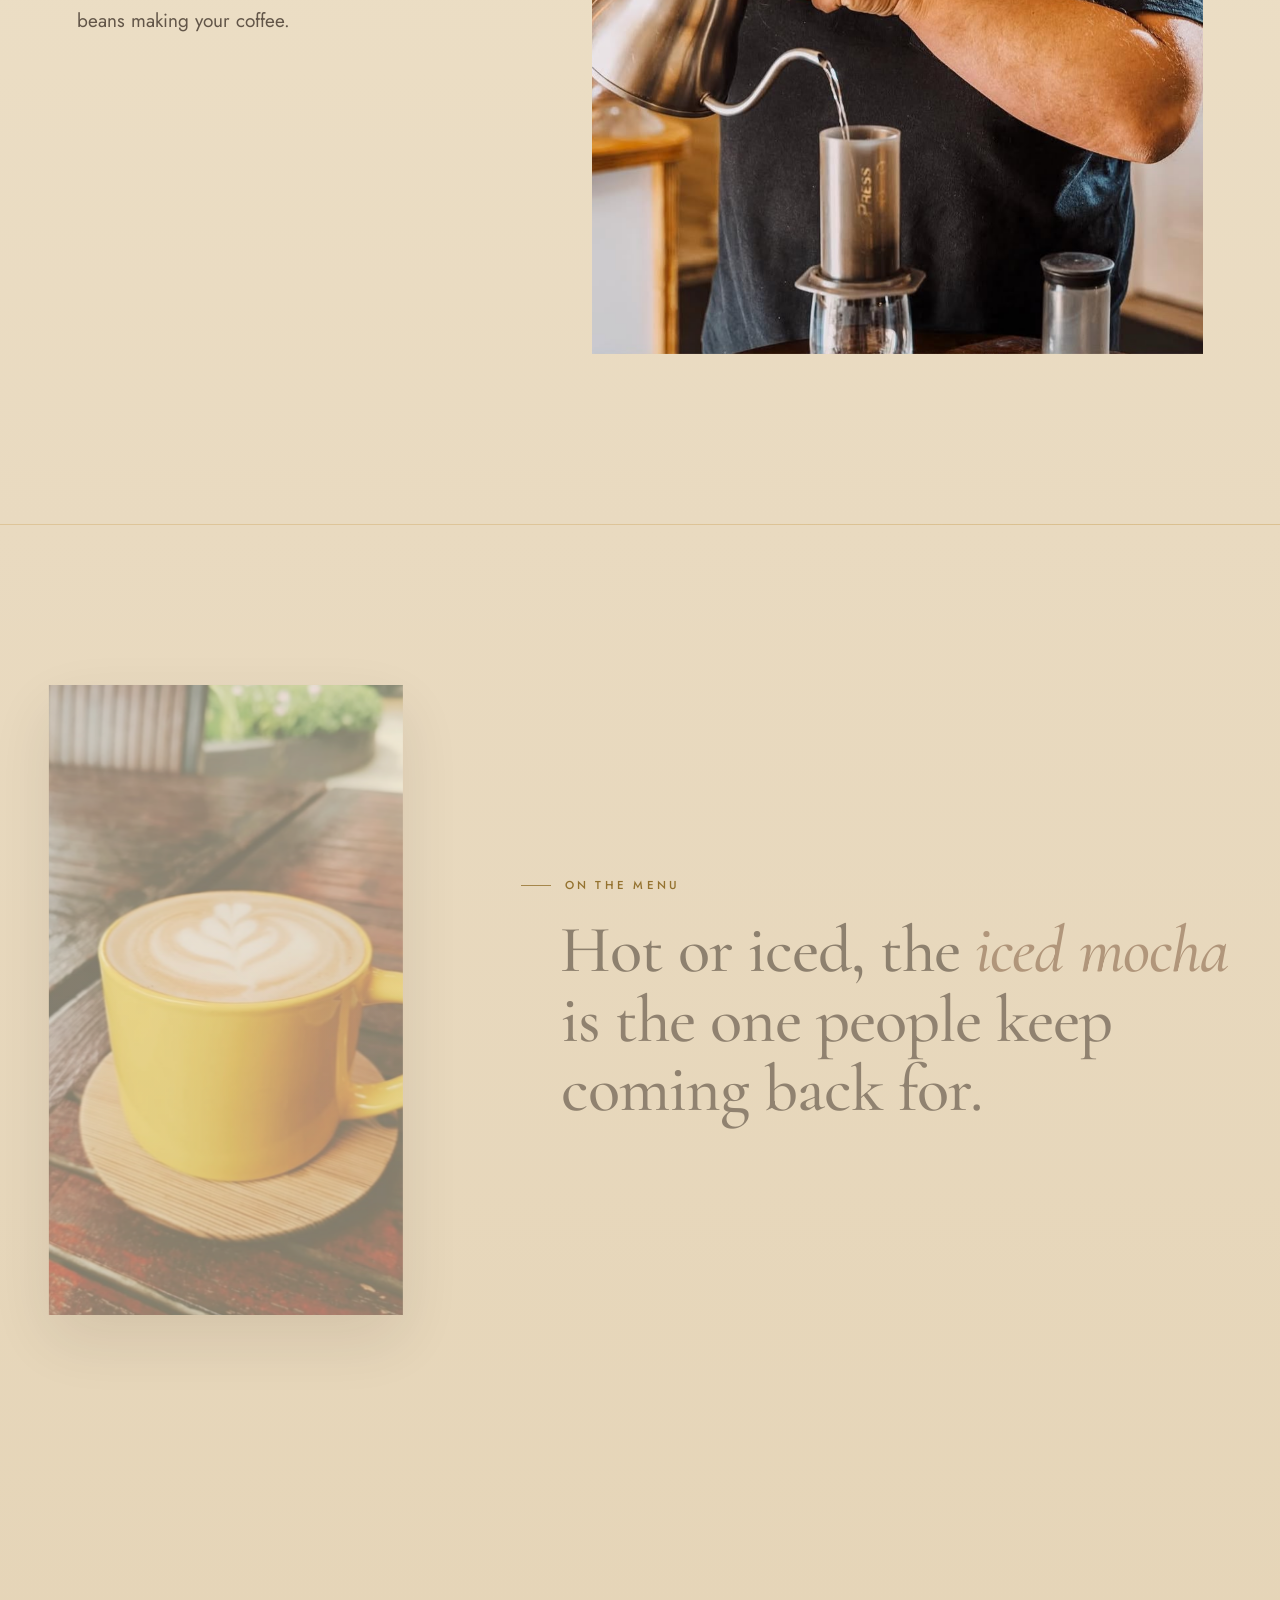
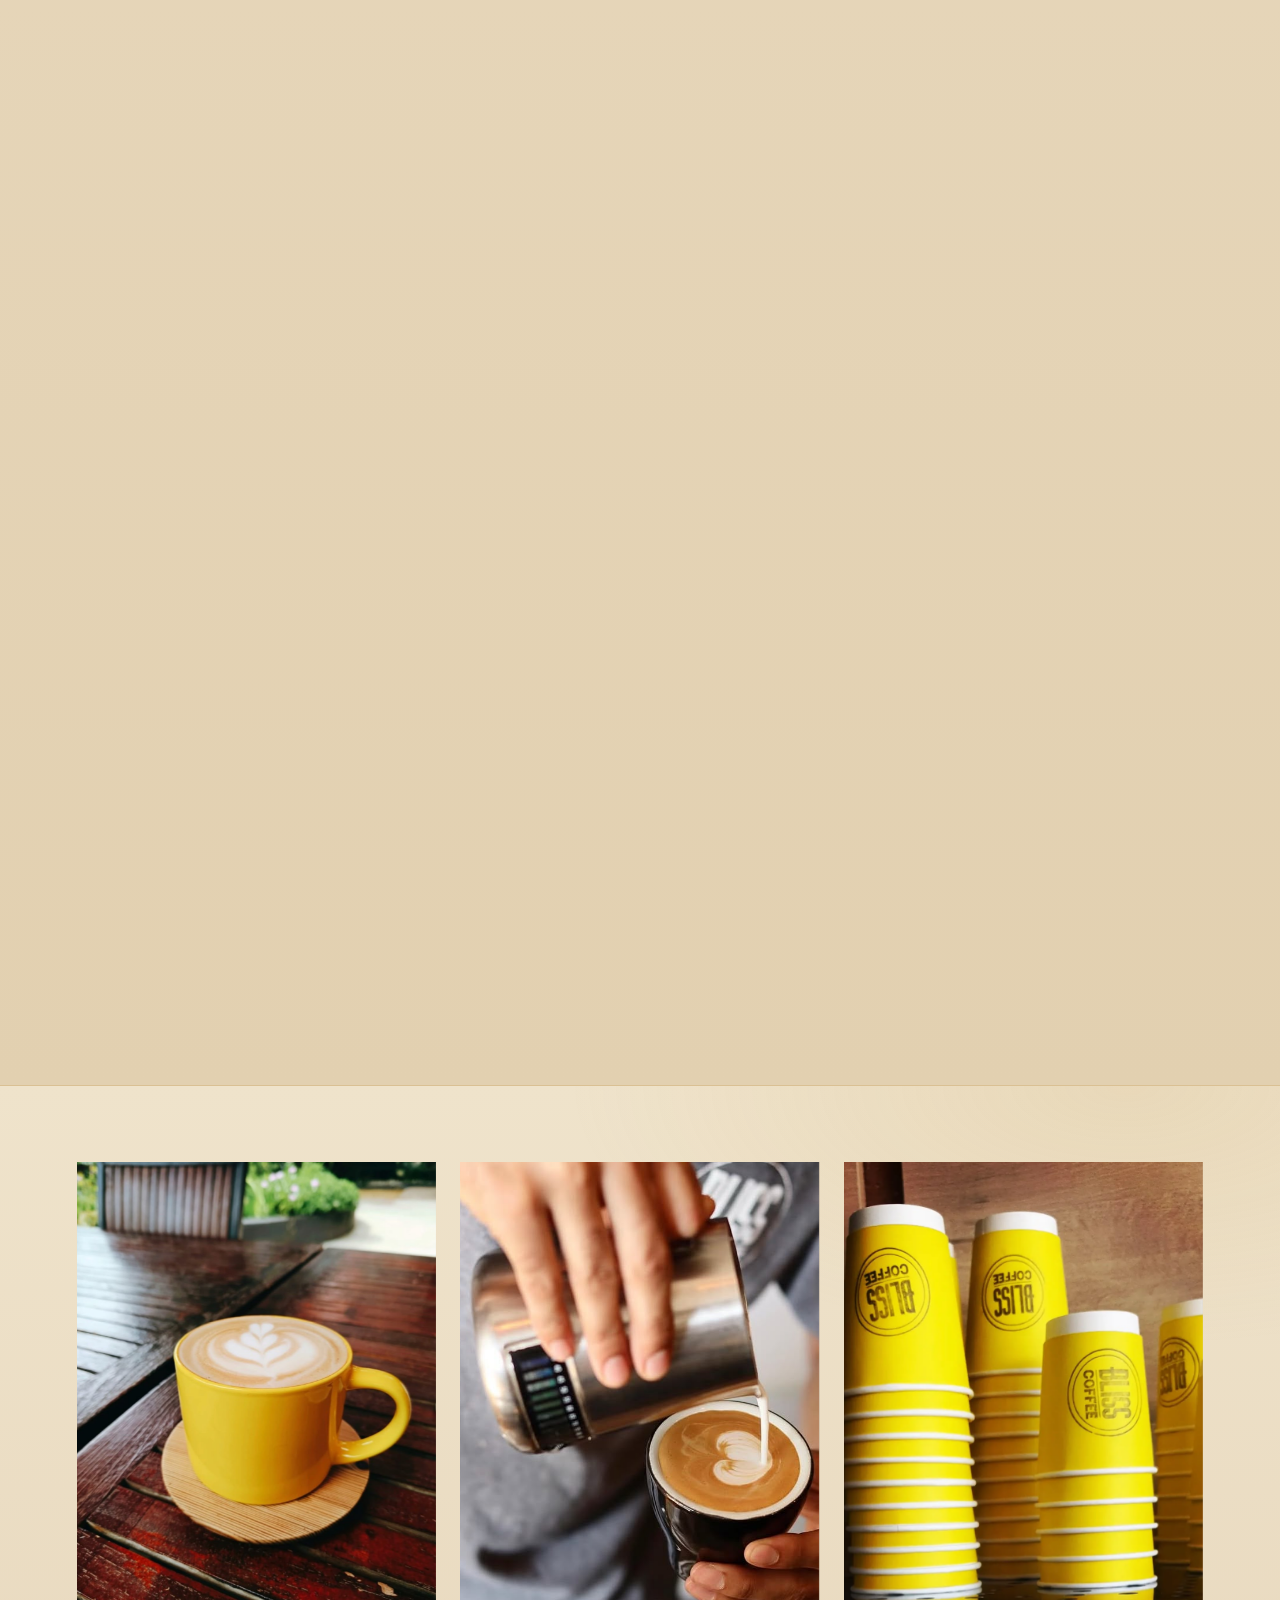
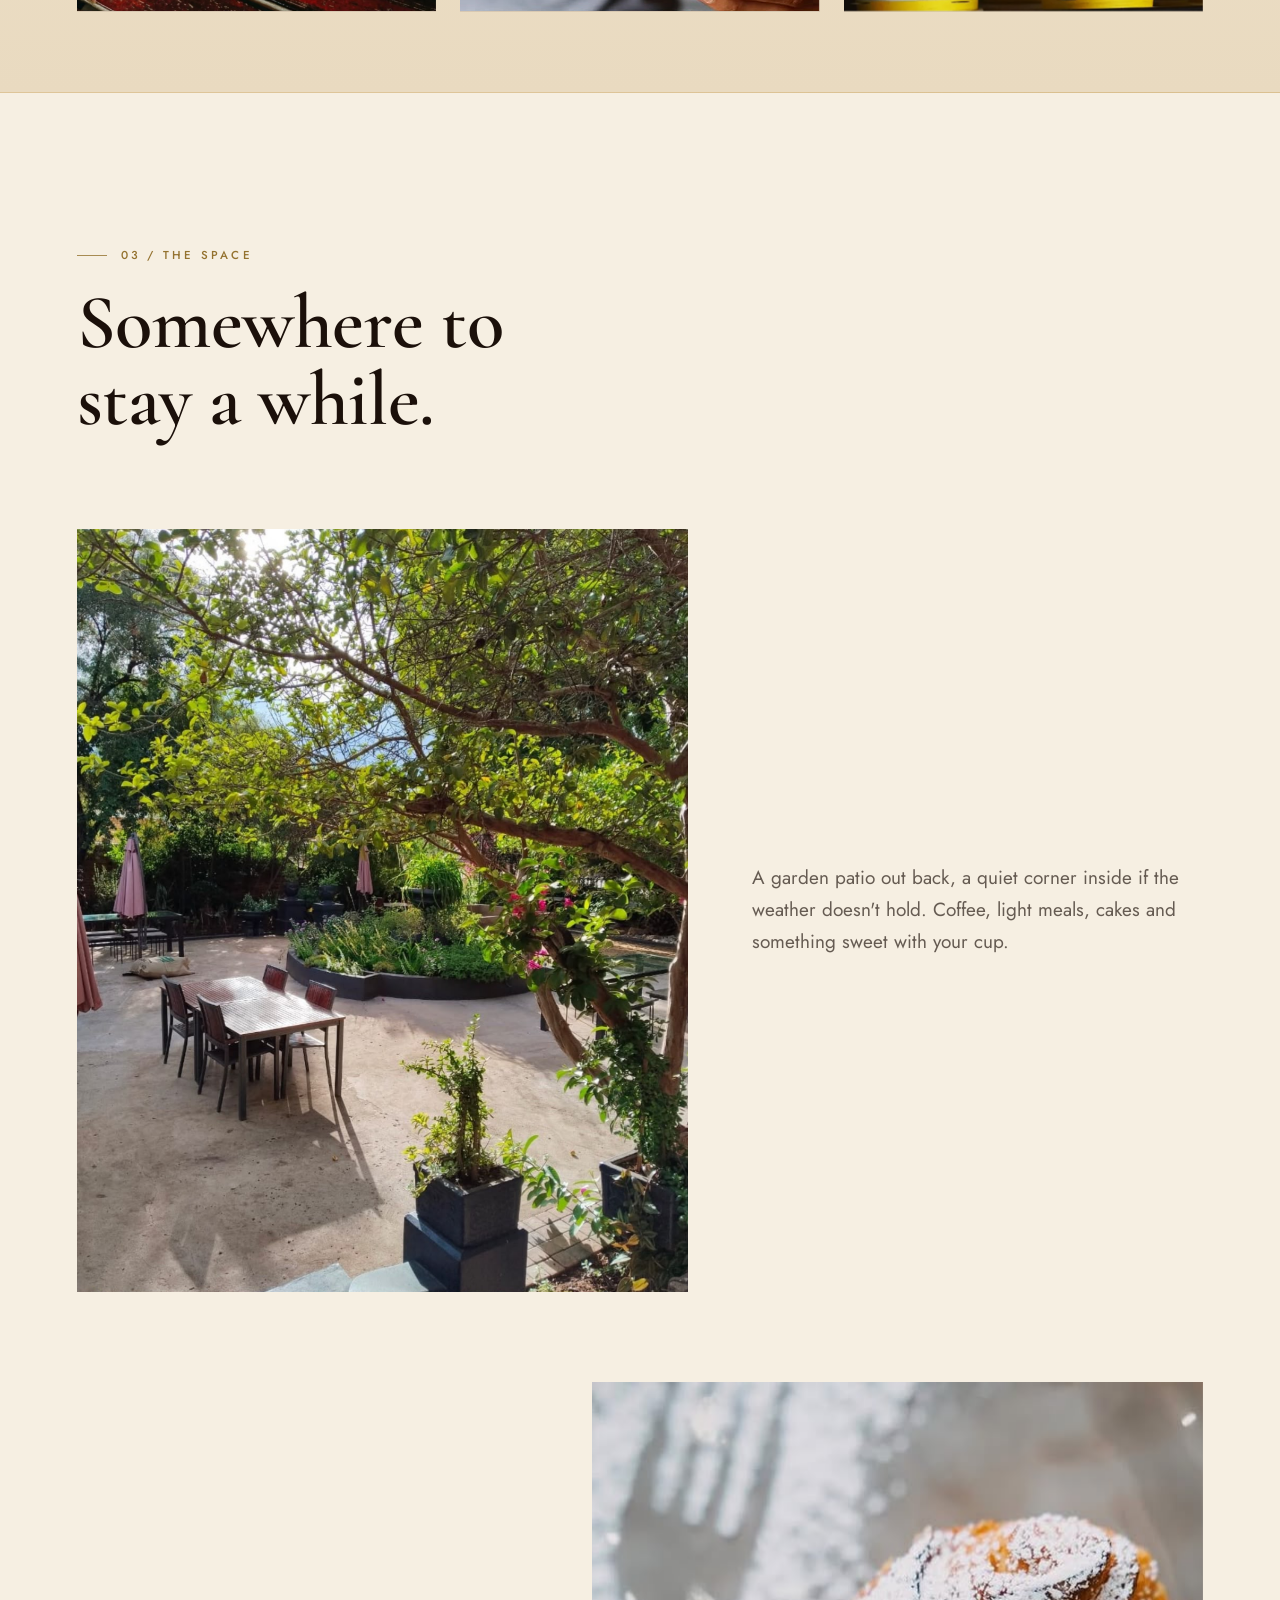
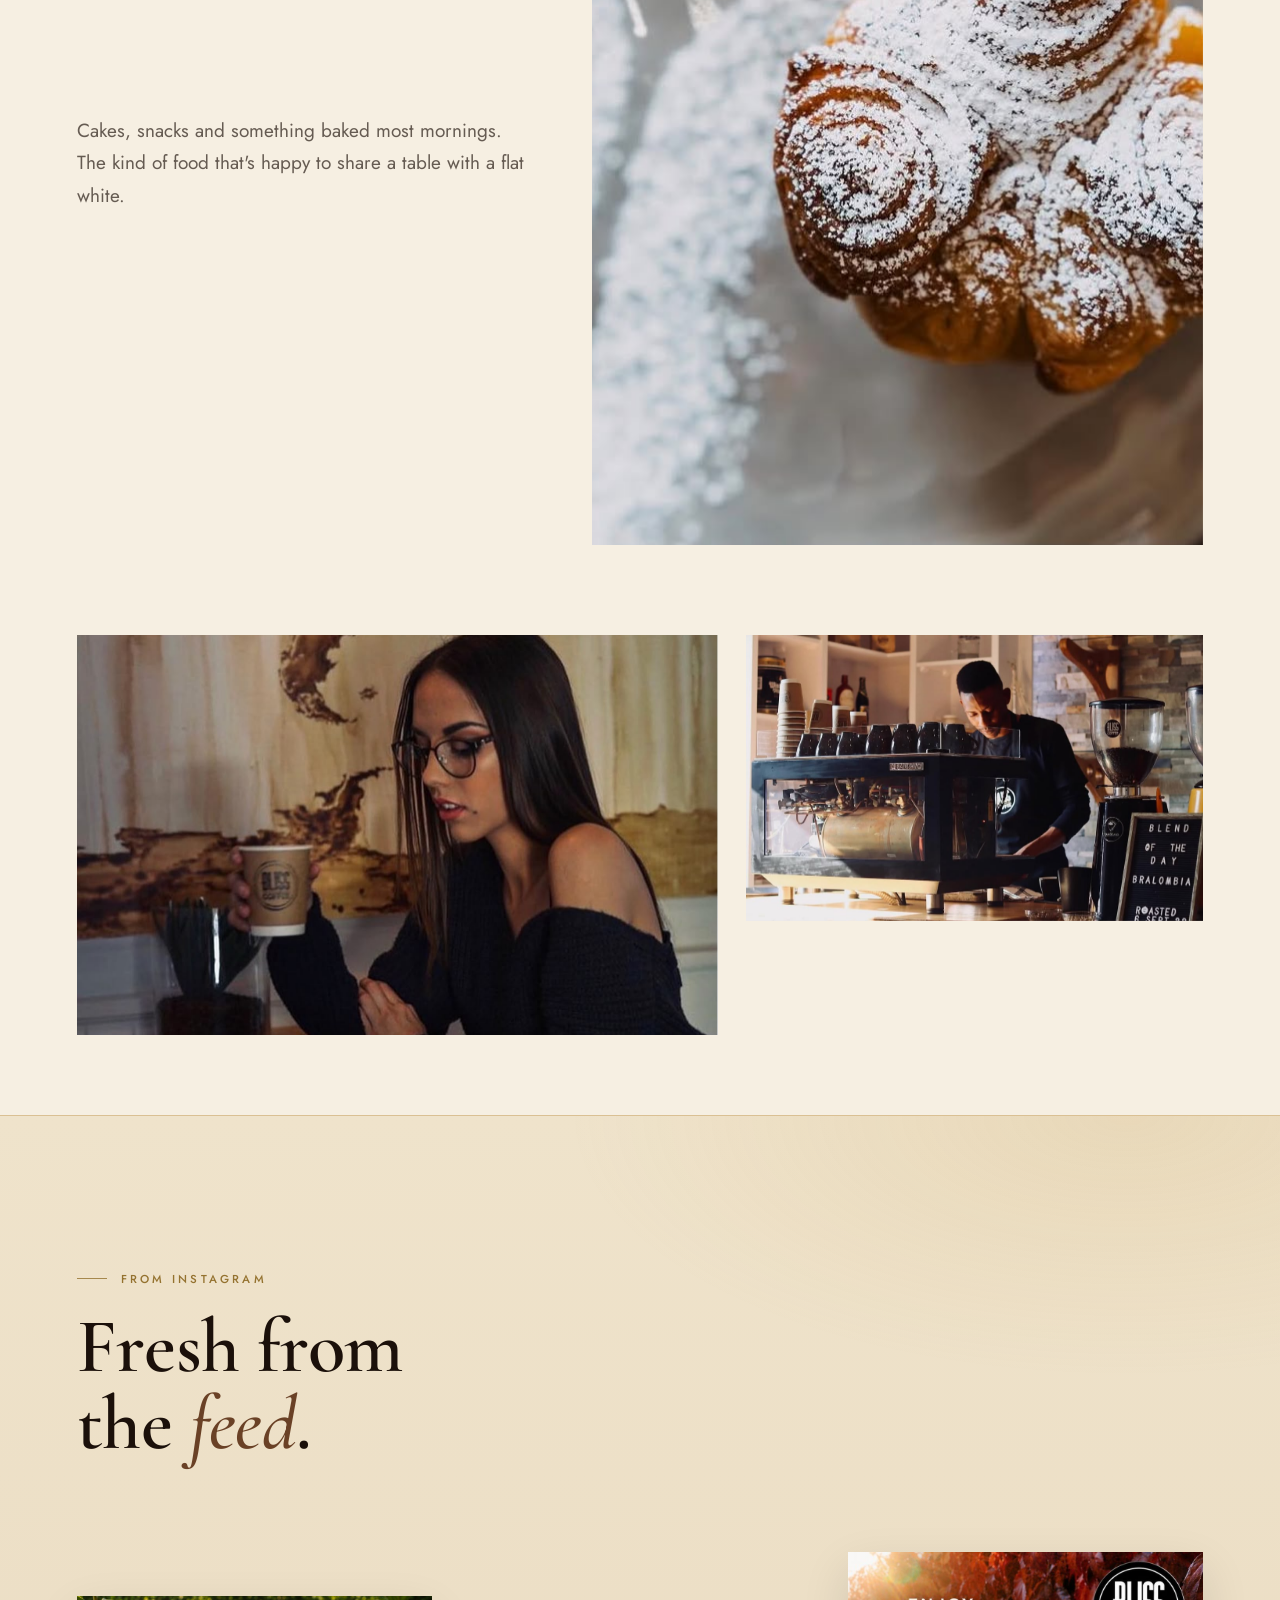
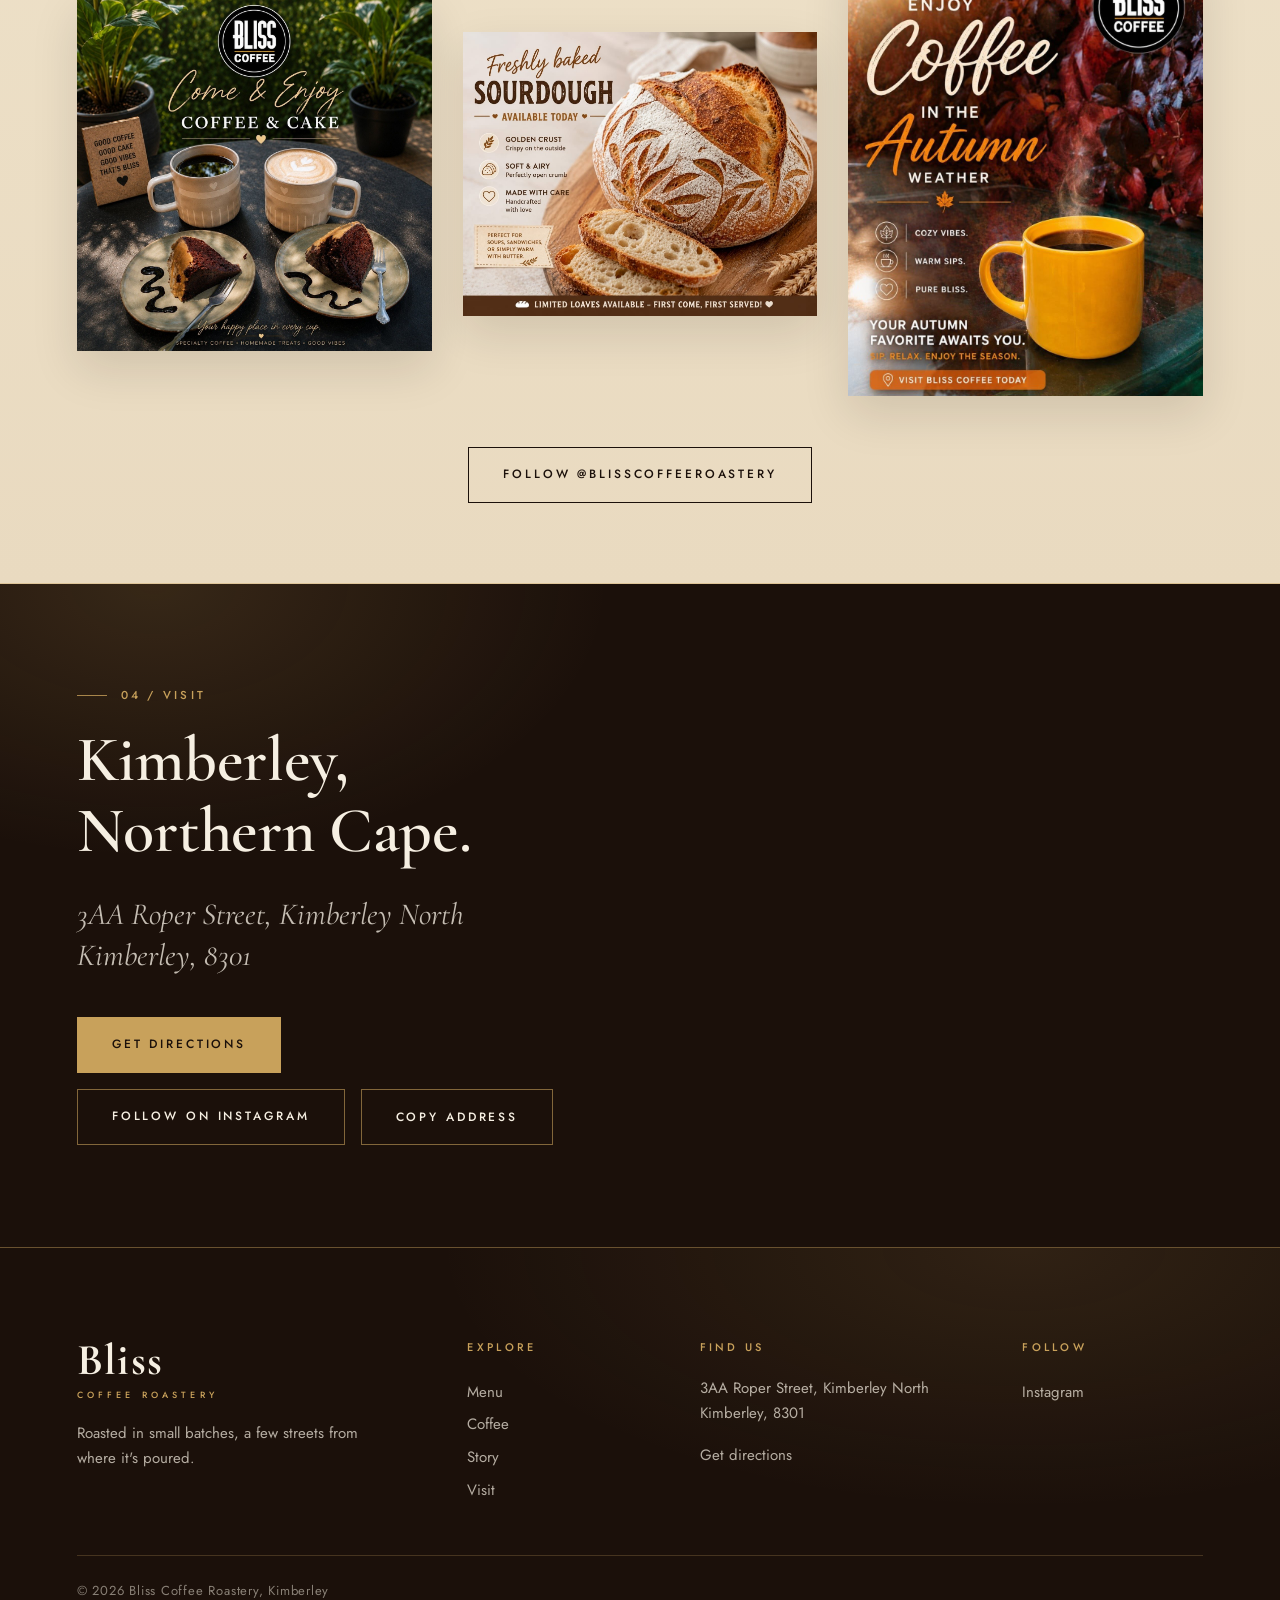
==== commit c4c3afc7: "Redesign with premium look, interactive features and Instagram photos New typography (Cormorant Gara" ====
--- a/index.html
+++ b/index.html
@@ -3,12 +3,15 @@
 <head>
 <meta charset="UTF-8">
 <meta name="viewport" content="width=device-width, initial-scale=1.0">
-<title>Bliss Coffee Roastery — Kimberley</title>
+<meta name="theme-color" content="#1B100A">
+<link rel="icon" href="data:image/svg+xml,%3Csvg xmlns=%27http://www.w3.org/2000/svg%27 viewBox=%270 0 64 64%27%3E%3Crect width=%2764%27 height=%2764%27 rx=%2714%27 fill=%27%231B100A%27/%3E%3Cellipse cx=%2732%27 cy=%2732%27 rx=%2717%27 ry=%2711%27 transform=%27rotate(-40 32 32)%27 fill=%27%23C8A15B%27/%3E%3Cpath d=%27M21 41c6-3 9-8 13-11s7-6 9-8%27 stroke=%27%231B100A%27 stroke-width=%273%27 fill=%27none%27 stroke-linecap=%27round%27/%3E%3C/svg%3E">
+<title>Bliss Coffee Roastery, Kimberley</title>
 <meta name="description" content="Bliss Coffee Roastery. Small-batch coffee, roasted and served in Kimberley, Northern Cape.">
 <link rel="preconnect" href="https://fonts.googleapis.com">
 <link rel="preconnect" href="https://fonts.gstatic.com" crossorigin>
-<link href="https://fonts.googleapis.com/css2?family=Fraunces:ital,opsz,wght@0,9..144,300;0,9..144,400;0,9..144,500;0,9..144,600;1,9..144,400&family=Inter:wght@400;500;600&display=swap" rel="stylesheet">
-<link rel="stylesheet" href="css/style.css">
+<link href="https://fonts.googleapis.com/css2?family=Cormorant+Garamond:ital,wght@0,400;0,500;0,600;0,700;1,400;1,500;1,600&family=Jost:wght@300;400;500;600&display=swap" rel="stylesheet">
+<link rel="stylesheet" href="css/style.css?v=20261029">
+<link rel="stylesheet" href="css/theme.css?v=20261029">
 </head>
 <body>
 
@@ -16,7 +19,7 @@
 
 <header class="nav" id="nav">
   <div class="nav__inner">
-    <a href="index.html#top" class="nav__mark">Bliss</a>
+    <a href="index.html#top" class="nav__mark" aria-label="Bliss Coffee Roastery, home">Bliss<span>Coffee Roastery</span></a>
     <nav class="nav__links">
       <a href="menu.html">Menu</a>
       <a href="coffee.html">Coffee</a>
@@ -39,7 +42,7 @@
 
 <main id="top">
 
-  <!-- HERO — pinned full-screen: video and words progress with scroll, then releases -->
+  <!-- HERO: pinned full-screen: video and words progress with scroll, then releases -->
   <section class="hero" id="hero">
     <div class="hero__sticky">
       <div class="hero__media">
@@ -49,7 +52,6 @@
         <div class="hero__scrim"></div>
       </div>
       <div class="hero__content">
-        <p class="eyebrow reveal">Kimberley, Northern Cape</p>
         <h1 class="hero__title">
           <span class="reveal-line"><span class="reveal-word">Bliss</span></span>
           <span class="reveal-line"><span class="reveal-word">Coffee</span></span>
@@ -60,8 +62,9 @@
     </div>
   </section>
 
-  <!-- 01 — STATEMENT -->
+  <!-- 01: STATEMENT -->
   <section class="statement" id="intro">
+    <svg class="ornament" viewBox="0 0 48 28" width="48" height="28" fill="none" stroke="currentColor" stroke-width="1.3" stroke-linecap="round" aria-hidden="true"><ellipse cx="24" cy="14" rx="17" ry="9.5" transform="rotate(-22 24 14)"/><path d="M11 19.5c7-1.5 11-4.5 15-6.5s7-3.2 11-5"/></svg>
     <p class="statement__text">
       <span class="reveal-word">A</span> <span class="reveal-word">roastery</span> <span class="reveal-word">first.</span>
       <span class="reveal-word">A</span> <span class="reveal-word">coffee</span> <span class="reveal-word">shop</span>
@@ -71,10 +74,19 @@
     </p>
   </section>
 
-  <!-- 02 — THE ROAST -->
+  <div class="ticker" aria-hidden="true">
+    <div class="ticker__track">
+      <div class="ticker__group"><span>Small batches</span><i></i><span>Real origins</span><i></i><span>Roasted on site</span><i></i><span>Medium roast</span><i></i><span>100% Arabica</span><i></i><span>Kimberley</span><i></i><span>Northern Cape</span><i></i></div>
+      <div class="ticker__group"><span>Small batches</span><i></i><span>Real origins</span><i></i><span>Roasted on site</span><i></i><span>Medium roast</span><i></i><span>100% Arabica</span><i></i><span>Kimberley</span><i></i><span>Northern Cape</span><i></i></div>
+      <div class="ticker__group"><span>Small batches</span><i></i><span>Real origins</span><i></i><span>Roasted on site</span><i></i><span>Medium roast</span><i></i><span>100% Arabica</span><i></i><span>Kimberley</span><i></i><span>Northern Cape</span><i></i></div>
+      <div class="ticker__group"><span>Small batches</span><i></i><span>Real origins</span><i></i><span>Roasted on site</span><i></i><span>Medium roast</span><i></i><span>100% Arabica</span><i></i><span>Kimberley</span><i></i><span>Northern Cape</span><i></i></div>
+    </div>
+  </div>
+
+  <!-- 02: THE ROAST -->
   <section class="section" id="roast">
     <div class="section__head">
-      <p class="eyebrow reveal">01 — The Roast</p>
+      <p class="eyebrow reveal">01 / The Roast</p>
       <h2 class="reveal">Small batches,<br>real origins.</h2>
     </div>
 
@@ -83,7 +95,7 @@
         <img src="assets/images/bags-shelf-row.jpg" alt="Bliss Coffee bags lined up, roasted with beans from Malawi, Rwanda and beyond" loading="lazy">
       </div>
       <div class="split__text">
-        <p class="reveal">Every bag is roasted and packed on site — Malawi, Rwanda, Colombia, Brazil. 100% Arabica, medium roast, worked in batches small enough that someone actually tastes each one.</p>
+        <p class="reveal">Every bag is roasted and packed on site: Malawi, Rwanda, Colombia, Brazil. 100% Arabica, medium roast, worked in batches small enough that someone actually tastes each one.</p>
         <p class="reveal">Mixed nuts on the nose. Caramel and chocolate through the cup. Full body, a clean, crisp acidity behind it.</p>
       </div>
     </div>
@@ -98,7 +110,7 @@
     </div>
   </section>
 
-  <!-- HEART — pinned full-screen, same treatment as the header: a coffee joke pops in and zooms as you scroll -->
+  <!-- HEART: pinned full-screen. The video holds the middle; a joke slides in from each side as you scroll -->
   <section class="heart" id="heart">
     <div class="heart__sticky">
       <div class="heart__media">
@@ -108,16 +120,24 @@
         <div class="heart__scrim"></div>
       </div>
       <div class="heart__content">
-        <p class="eyebrow heart__eyebrow">Before you scroll any further</p>
-        <p class="heart__joke">Why did the coffee file a police report?<br><span class="heart__joke-punch">It got mugged.</span></p>
-      </div>
-    </div>
-  </section>
-
-  <!-- 03 — IN THE CUP -->
+        <div class="heart__side heart__side--left">
+          <p class="eyebrow heart__eyebrow">Before you scroll any further</p>
+          <p class="heart__line">Why did the coffee file a police report?</p>
+          <p class="heart__line heart__punch">It got mugged.</p>
+        </div>
+        <div class="heart__side heart__side--right">
+          <p class="eyebrow heart__eyebrow">And one more</p>
+          <p class="heart__line">What do you call a sad coffee?</p>
+          <p class="heart__line heart__punch">Despresso.</p>
+        </div>
+      </div>
+    </div>
+  </section>
+
+  <!-- 03: IN THE CUP -->
   <section class="section section--alt" id="cup">
     <div class="section__head">
-      <p class="eyebrow reveal">02 — In The Cup</p>
+      <p class="eyebrow reveal">02 / In The Cup</p>
       <h2 class="reveal">Espresso, pour-over,<br>and everything after.</h2>
     </div>
 
@@ -126,22 +146,27 @@
         <img src="assets/images/barista-pourover.jpg" alt="Barista pouring an Aeropress by hand at Bliss Coffee" loading="lazy">
       </div>
       <div class="split__text">
-        <p class="reveal">Behind the counter it's a Sanremo machine and a hand pour when the bean calls for it. Nothing rushed, nothing performative — just someone who knows the beans making your coffee.</p>
-      </div>
-    </div>
-
-    <div class="feature-portrait">
-      <div class="feature-portrait__frame reveal-scale">
-        <video class="lazy-video" muted playsinline preload="none"
+        <p class="reveal">Behind the counter it's a Sanremo machine and a hand pour when the bean calls for it. Nothing rushed, nothing performative. Just someone who knows the beans making your coffee.</p>
+      </div>
+    </div>
+  </section>
+
+  <!-- MOCHA: pinned. Video on one side, words on the other; the words slide in sideways as you scroll, then the page releases -->
+  <section class="mocha" id="mocha">
+    <div class="mocha__sticky">
+      <div class="mocha__frame">
+        <video class="mocha__video js-lazy-video" muted loop playsinline preload="none"
           poster="assets/images/latte-heart-yellow.jpg"
           data-src="assets/video/iced-mocha.mp4"></video>
       </div>
-      <div class="feature-portrait__text">
-        <p class="eyebrow reveal">On The Menu</p>
-        <p class="reveal">Hot or iced, espresso-based or filter — the iced mocha is the one people keep coming back for.</p>
-      </div>
-    </div>
-
+      <div class="mocha__copy">
+        <p class="eyebrow">On The Menu</p>
+        <p class="mocha__words"><span class="mocha__word">Hot</span> <span class="mocha__word">or</span> <span class="mocha__word">iced,</span> <span class="mocha__word">the</span> <span class="mocha__word mocha__word--accent">iced</span> <span class="mocha__word mocha__word--accent">mocha</span> <span class="mocha__word">is</span> <span class="mocha__word">the</span> <span class="mocha__word">one</span> <span class="mocha__word">people</span> <span class="mocha__word">keep</span> <span class="mocha__word">coming</span> <span class="mocha__word">back</span> <span class="mocha__word">for.</span></p>
+      </div>
+    </div>
+  </section>
+
+  <section class="section section--alt section--tight-top" id="cup-gallery">
     <div class="gallery">
       <div class="gallery__item reveal-scale"><img src="assets/images/latte-heart-yellow.jpg" alt="Latte with heart-shaped milk art" loading="lazy"></div>
       <div class="gallery__item reveal-scale"><img src="assets/images/pour-latte-art.jpg" alt="Pouring latte art at Bliss Coffee" loading="lazy"></div>
@@ -149,10 +174,10 @@
     </div>
   </section>
 
-  <!-- 04 — THE SPACE -->
+  <!-- 04: THE SPACE -->
   <section class="section" id="space">
     <div class="section__head">
-      <p class="eyebrow reveal">03 — The Space</p>
+      <p class="eyebrow reveal">03 / The Space</p>
       <h2 class="reveal">Somewhere to<br>stay a while.</h2>
     </div>
 
@@ -170,7 +195,7 @@
         <img src="assets/images/pastry-plate.jpg" alt="Pastry served at Bliss Coffee Roastery" loading="lazy">
       </div>
       <div class="split__text">
-        <p class="reveal">Cakes, snacks and something baked most mornings — the kind of food that's happy to share a table with a flat white.</p>
+        <p class="reveal">Cakes, snacks and something baked most mornings. The kind of food that's happy to share a table with a flat white.</p>
       </div>
     </div>
 
@@ -184,15 +209,38 @@
     </div>
   </section>
 
-  <!-- 05 — VISIT -->
+  <!-- FEED: full Instagram posts, shown uncropped -->
+  <section class="section section--alt" id="feed">
+    <div class="section__head">
+      <p class="eyebrow reveal">From Instagram</p>
+      <h2 class="reveal">Fresh from<br>the <em>feed</em>.</h2>
+    </div>
+    <div class="feed">
+      <figure class="feed__item reveal-scale">
+        <img src="assets/images/ig-coffee-cake.jpg" alt="Instagram post: Come and enjoy coffee and cake, two mugs and two slices of chocolate cake on a shaded table" width="1254" height="1254" loading="lazy">
+      </figure>
+      <figure class="feed__item reveal-scale">
+        <img src="assets/images/ig-sourdough.jpg" alt="Instagram post: freshly baked sourdough, a golden loaf with a sliced end on a wooden board" width="1402" height="1122" loading="lazy">
+      </figure>
+      <figure class="feed__item reveal-scale">
+        <img src="assets/images/ig-autumn.jpg" alt="Instagram post: enjoy coffee in the autumn weather, a steaming yellow mug against red leaves" width="960" height="1200" loading="lazy">
+      </figure>
+    </div>
+    <div class="feed__cta reveal">
+      <a class="btn btn--outline" href="https://www.instagram.com/blisscoffeeroastery/" target="_blank" rel="noopener">Follow @blisscoffeeroastery</a>
+    </div>
+  </section>
+
+  <!-- 05: VISIT -->
   <section class="visit" id="visit">
     <div class="visit__inner">
-      <p class="eyebrow reveal">04 — Visit</p>
+      <p class="eyebrow reveal">04 / Visit</p>
       <h2 class="reveal">Kimberley,<br>Northern Cape.</h2>
       <p class="visit__address reveal">3AA Roper Street, Kimberley North<br>Kimberley, 8301</p>
       <div class="visit__actions reveal">
         <a class="btn" href="https://www.google.com/maps/search/?api=1&query=3AA+Roper+Street+Kimberley+North+Kimberley+8301" target="_blank" rel="noopener">Get Directions</a>
         <a class="btn btn--ghost" href="https://www.instagram.com/blisscoffeeroastery/" target="_blank" rel="noopener">Follow on Instagram</a>
+        <button class="btn btn--ghost" type="button" data-copy="3AA Roper Street, Kimberley North, Kimberley, 8301">Copy Address</button>
       </div>
     </div>
     <div class="visit__map reveal-scale">
@@ -208,18 +256,35 @@
 
 <footer class="footer">
   <div class="footer__inner">
-    <a href="index.html#top" class="footer__mark">Bliss</a>
-    <nav class="footer__links">
-      <a href="menu.html">Menu</a>
-      <a href="coffee.html">Coffee</a>
-      <a href="story.html">Story</a>
-      <a href="visit.html">Visit</a>
-      <a href="https://www.instagram.com/blisscoffeeroastery/" target="_blank" rel="noopener">Instagram</a>
-    </nav>
-    <p class="footer__meta">Bliss Coffee Roastery — Kimberley</p>
+    <div class="footer__top">
+      <div class="footer__brand">
+        <a href="index.html#top" class="footer__mark" aria-label="Bliss Coffee Roastery, home">Bliss<span>Coffee Roastery</span></a>
+        <p>Roasted in small batches, a few streets from where it's poured.</p>
+      </div>
+      <nav class="footer__col" aria-label="Explore">
+        <h4>Explore</h4>
+        <a href="menu.html">Menu</a>
+        <a href="coffee.html">Coffee</a>
+        <a href="story.html">Story</a>
+        <a href="visit.html">Visit</a>
+      </nav>
+      <div class="footer__col">
+        <h4>Find us</h4>
+        <p>3AA Roper Street, Kimberley North<br>Kimberley, 8301</p>
+        <a href="https://www.google.com/maps/search/?api=1&query=3AA+Roper+Street+Kimberley+North+Kimberley+8301" target="_blank" rel="noopener">Get directions</a>
+      </div>
+      <div class="footer__col">
+        <h4>Follow</h4>
+        <a href="https://www.instagram.com/blisscoffeeroastery/" target="_blank" rel="noopener">Instagram</a>
+      </div>
+    </div>
+    <div class="footer__bottom">
+      <p>&copy; 2026 Bliss Coffee Roastery, Kimberley</p>
+    </div>
   </div>
 </footer>
 
-<script src="js/main.js"></script>
+<script src="js/main.js?v=20261029"></script>
+<script src="js/extras.js?v=20261029"></script>
 </body>
 </html>
--- a/css/style.css
+++ b/css/style.css
@@ -1,22 +1,26 @@
 /* ---------------------------------------------------
-   Bliss Coffee Roastery — design tokens
+   Bliss Coffee Roastery, design tokens
 --------------------------------------------------- */
 :root {
-  --cream:        #F4EDE1;
-  --cream-deep:   #EBE0CC;
-  --espresso:     #241811;
-  --espresso-90:  #2C1E15;
-  --coffee:       #5B3A24;
-  --tan:          #B99566;
-  --ink:          #221812;
-  --ink-60:       rgba(34, 24, 18, 0.62);
-  --ink-40:       rgba(34, 24, 18, 0.4);
-  --line:         rgba(34, 24, 18, 0.14);
-  --line-soft:    rgba(34, 24, 18, 0.08);
-  --paper:        #FBF8F2;
-
-  --serif: 'Fraunces', 'Iowan Old Style', 'Georgia', serif;
-  --sans: 'Inter', -apple-system, BlinkMacSystemFont, 'Segoe UI', sans-serif;
+  --cream:        #F6EFE2;
+  --cream-deep:   #ECDFC6;
+  --espresso:     #1B100A;
+  --espresso-90:  #26170F;
+  --mahogany:     #3B2316;
+  --coffee:       #6A4126;
+  --brass:        #C8A15B;
+  --brass-soft:   #E4CD98;
+  --brass-deep:   #94722F;
+  --tan:          var(--brass);
+  --ink:          #21150E;
+  --ink-60:       rgba(33, 21, 14, 0.68);
+  --ink-40:       rgba(33, 21, 14, 0.45);
+  --line:         rgba(33, 21, 14, 0.16);
+  --line-soft:    rgba(33, 21, 14, 0.09);
+  --paper:        #FBF7EE;
+
+  --serif: 'Cormorant Garamond', 'Iowan Old Style', 'Georgia', serif;
+  --sans: 'Jost', 'Helvetica Neue', Arial, sans-serif;
 
   --ease: cubic-bezier(0.22, 1, 0.36, 1);
   --dur: 0.9s;
@@ -35,8 +39,8 @@
   background: var(--cream);
   color: var(--ink);
   font-family: var(--sans);
-  font-size: 16px;
-  line-height: 1.6;
+  font-size: 17px;
+  line-height: 1.65;
   -webkit-font-smoothing: antialiased;
   overflow-x: hidden;
 }
@@ -47,8 +51,8 @@
 
 h1, h2, h3 {
   font-family: var(--serif);
-  font-weight: 500;
-  letter-spacing: -0.01em;
+  font-weight: 600;
+  letter-spacing: -0.005em;
   margin: 0;
   color: var(--espresso);
 }
@@ -68,12 +72,22 @@
 
 .eyebrow {
   font-family: var(--sans);
-  font-size: 12px;
-  font-weight: 600;
-  letter-spacing: 0.16em;
+  font-size: 11.5px;
+  font-weight: 500;
+  letter-spacing: 0.28em;
   text-transform: uppercase;
-  color: var(--coffee);
-  margin: 0 0 18px;
+  color: var(--brass-deep);
+  margin: 0 0 20px;
+}
+.eyebrow::before {
+  content: '';
+  display: inline-block;
+  width: 30px;
+  height: 1px;
+  background: currentColor;
+  vertical-align: middle;
+  margin: -3px 14px 0 0;
+  opacity: 0.8;
 }
 
 /* ---------------------------------------------------
@@ -135,9 +149,10 @@
   border-bottom: 1px solid transparent;
 }
 .nav.is-scrolled {
-  background: rgba(244, 237, 225, 0.92);
-  backdrop-filter: blur(10px);
-  border-color: var(--line-soft);
+  background: rgba(246, 239, 226, 0.94);
+  backdrop-filter: blur(12px);
+  border-color: rgba(200, 161, 91, 0.45);
+  box-shadow: 0 8px 30px rgba(27, 16, 10, 0.06);
 }
 .nav__inner {
   max-width: 1440px;
@@ -148,12 +163,26 @@
   justify-content: space-between;
 }
 .nav__mark {
+  display: flex;
+  flex-direction: column;
+  line-height: 1;
   font-family: var(--serif);
-  font-size: 22px;
-  font-weight: 600;
+  font-size: 32px;
+  font-weight: 700;
+  letter-spacing: 0.03em;
   color: var(--cream);
   transition: color var(--dur) var(--ease);
 }
+.nav__mark span {
+  font-family: var(--sans);
+  font-size: 8.5px;
+  font-weight: 500;
+  letter-spacing: 0.46em;
+  text-transform: uppercase;
+  margin-top: 6px;
+  color: var(--brass);
+}
+.nav.is-scrolled .nav__mark span { color: var(--brass-deep); }
 .nav.is-scrolled .nav__mark { color: var(--espresso); }
 
 .nav__links {
@@ -162,9 +191,9 @@
   gap: 40px;
 }
 .nav__links a {
-  font-size: 13px;
+  font-size: 12px;
   font-weight: 500;
-  letter-spacing: 0.05em;
+  letter-spacing: 0.2em;
   text-transform: uppercase;
   color: var(--cream);
   transition: color var(--dur) var(--ease), opacity 0.2s;
@@ -186,9 +215,15 @@
   transform-origin: left;
 }
 .nav__cta {
-  border: 1px solid currentColor;
-  padding: 10px 18px;
-}
+  border: 1px solid var(--brass);
+  padding: 11px 20px;
+  transition: background 0.4s var(--ease), color 0.4s var(--ease), transform 0.25s var(--ease) !important;
+}
+.nav__links a.nav__cta:hover {
+  background: var(--brass);
+  color: var(--espresso);
+}
+.nav__links a.is-current:not(.nav__cta)::after { transform: scaleX(1); transform-origin: left; }
 
 .nav__toggle {
   display: none;
@@ -220,10 +255,10 @@
   border-bottom: 1px solid var(--line-soft);
 }
 .nav__mobile a {
-  padding: 14px 0;
+  padding: 16px 0;
   border-top: 1px solid var(--line-soft);
-  font-size: 15px;
-  letter-spacing: 0.03em;
+  font-size: 13px;
+  letter-spacing: 0.22em;
   text-transform: uppercase;
   color: var(--ink);
 }
@@ -270,7 +305,8 @@
   position: absolute;
   inset: 0;
   background:
-    linear-gradient(180deg, rgba(24,16,11,0.62) 0%, rgba(24,16,11,0.42) 30%, rgba(24,16,11,0.55) 62%, rgba(24,16,11,0.88) 100%);
+    radial-gradient(ellipse at 50% 42%, rgba(27,16,10,0) 0%, rgba(27,16,10,0.55) 100%),
+    linear-gradient(180deg, rgba(27,16,10,0.6) 0%, rgba(27,16,10,0.34) 32%, rgba(27,16,10,0.5) 64%, rgba(27,16,10,0.92) 100%);
 }
 .hero__content {
   position: relative;
@@ -280,7 +316,7 @@
   color: var(--cream);
 }
 /* Hero text opacity/position is driven directly from scroll progress each
-   frame (like the video), not a one-shot CSS transition — disable the
+   frame (like the video), not a one-shot CSS transition, disable the
    transition here so JS updates track the scrollbar exactly, with no lag. */
 #hero .reveal,
 #hero .reveal-word {
@@ -290,24 +326,42 @@
   color: var(--tan);
 }
 .hero__title {
-  font-size: clamp(52px, 11vw, 148px);
-  line-height: 0.96;
+  font-size: clamp(62px, min(13.5vw, 19svh), 190px);
+  line-height: 0.9;
+  font-weight: 600;
+  letter-spacing: -0.01em;
+  color: var(--cream);
+  text-shadow: 0 6px 40px rgba(27, 16, 10, 0.45);
+}
+.hero__title .reveal-line:nth-child(2) .reveal-word {
+  font-style: italic;
   font-weight: 500;
-  color: var(--cream);
+  color: var(--brass-soft);
 }
 .hero__sub {
-  margin: 28px auto 0;
+  margin: 34px auto 0;
   max-width: 480px;
-  font-size: clamp(15px, 1.6vw, 18px);
+  font-size: clamp(15px, 1.5vw, 18px);
+  letter-spacing: 0.04em;
   color: rgba(244, 237, 225, 0.82);
   transition-delay: 0.15s;
 }
-/* ---------------------------------------------------
-   Heart — pinned joke interstitial, same mechanics as the hero
+.hero__sub::before {
+  content: '';
+  display: block;
+  width: 64px;
+  height: 1px;
+  background: var(--brass);
+  margin: 0 auto 26px;
+}
+/* ---------------------------------------------------
+   Heart: pinned jokes interstitial. The tall video holds the
+   middle of the screen; one joke slides in from the dark space
+   on each side as the section is scrolled.
 --------------------------------------------------- */
 .heart {
   position: relative;
-  height: 190vh;
+  height: 250vh;
   background: var(--espresso);
 }
 .heart__sticky {
@@ -315,9 +369,6 @@
   top: 0;
   height: 100svh;
   min-height: 520px;
-  display: flex;
-  align-items: center;
-  justify-content: center;
   overflow: hidden;
 }
 @media (prefers-reduced-motion: reduce) {
@@ -330,39 +381,76 @@
   z-index: 0;
   will-change: transform;
 }
+/* The clip is a tall portrait video: on wide screens show all of it at full
+   height (not cropped to a thin slice) and fade its side edges into the
+   dark background. Narrow/portrait screens still fill edge to edge. */
 .heart__video {
   width: 100%;
   height: 100%;
-  object-fit: cover;
-  opacity: 0.8;
+  object-fit: contain;
+  opacity: 0.95;
+  -webkit-mask-image: linear-gradient(to right, transparent 0, #000 22%, #000 78%, transparent 100%);
+  mask-image: linear-gradient(to right, transparent 0, #000 22%, #000 78%, transparent 100%);
 }
 .heart__scrim {
   position: absolute;
   inset: 0;
-  background: linear-gradient(180deg, rgba(24,16,11,0.5) 0%, rgba(24,16,11,0.3) 45%, rgba(24,16,11,0.8) 100%);
+  background: linear-gradient(180deg, rgba(24,16,11,0.35) 0%, rgba(24,16,11,0) 30%, rgba(24,16,11,0) 70%, rgba(24,16,11,0.55) 100%);
 }
 .heart__content {
-  position: relative;
+  position: absolute;
+  inset: 0;
   z-index: 1;
-  text-align: center;
-  padding: 0 24px;
-  color: var(--cream);
-  max-width: 760px;
-}
-#heart .heart__eyebrow,
-#heart .heart__joke {
-  opacity: 0;
-  transition: none;
-}
+  display: grid;
+  /* middle column is exactly the width the video occupies */
+  grid-template-columns: 1fr max(calc(100svh * 9 / 16), 292px) 1fr;
+  align-items: center;
+  padding: 0 var(--edge);
+  column-gap: clamp(20px, 3vw, 56px);
+  pointer-events: none;
+}
+.heart__side { max-width: 460px; color: var(--cream); }
+.heart__side--left { grid-column: 1; justify-self: end; text-align: right; }
+.heart__side--right { grid-column: 3; justify-self: start; text-align: left; }
 .heart__eyebrow { color: var(--tan); }
-.heart__joke {
+.heart__line,
+.heart__eyebrow { opacity: 0; transition: none; }
+.heart__line {
   font-family: var(--serif);
   font-weight: 500;
-  font-size: clamp(26px, 4.8vw, 54px);
-  line-height: 1.3;
-  color: var(--cream);
-}
-.heart__joke-punch { color: var(--tan); }
+  font-size: clamp(24px, 2.7vw, 46px);
+  line-height: 1.22;
+  color: var(--cream);
+}
+.heart__line + .heart__line { margin-top: 0.4em; }
+.heart__punch { color: var(--tan); font-style: italic; }
+@media (prefers-reduced-motion: reduce) {
+  .heart__line, .heart__eyebrow { opacity: 1; }
+}
+
+/* Narrow or portrait screens: video fills the screen, one joke above the
+   other, centred over it. */
+@media (max-aspect-ratio: 4/5), (max-width: 700px) {
+  .heart__video {
+    object-fit: cover;
+    -webkit-mask-image: none;
+    mask-image: none;
+    opacity: 0.8;
+  }
+  .heart__scrim {
+    background: linear-gradient(180deg, rgba(24,16,11,0.65) 0%, rgba(24,16,11,0.35) 45%, rgba(24,16,11,0.7) 100%);
+  }
+  .heart__content {
+    grid-template-columns: 1fr;
+    grid-template-rows: 1fr 1fr;
+    padding: 84px 24px 32px;
+  }
+  .heart__side { max-width: 520px; justify-self: center; text-align: center; align-self: center; }
+  .heart__side--left, .heart__side--right { grid-column: 1; }
+  .heart__side--left { grid-row: 1; }
+  .heart__side--right { grid-row: 2; }
+  .heart__line { font-size: clamp(22px, 6vw, 32px); }
+}
 
 /* ---------------------------------------------------
    Statement (intro)
@@ -446,29 +534,86 @@
 .media-row__item video { width: 100%; height: 100%; object-fit: cover; }
 .media-row__item--wide { aspect-ratio: 16 / 10; }
 
-/* portrait video feature, paired with a short line of copy */
-.feature-portrait {
-  display: flex;
+/* ---------------------------------------------------
+   Mocha: pinned. Video on one side, words on the other; the
+   words slide in sideways one by one as the section is scrolled,
+   and the page releases once the last word has landed.
+--------------------------------------------------- */
+.mocha {
+  position: relative;
+  height: 240vh;
+  background: var(--cream-deep);
+}
+.mocha__sticky {
+  position: sticky;
+  top: 0;
+  height: 100svh;
+  min-height: 520px;
+  overflow: hidden;
+  display: grid;
+  grid-template-columns: auto minmax(0, 1fr);
   align-items: center;
-  gap: clamp(32px, 5vw, 64px);
-  margin-bottom: clamp(48px, 7vw, 90px);
-}
-.feature-portrait__frame {
-  flex: 0 0 auto;
-  width: clamp(220px, 24vw, 320px);
+  column-gap: clamp(40px, 7vw, 120px);
+  max-width: 1440px;
+  margin: 0 auto;
+  padding: 90px var(--edge) 40px;
+}
+.mocha__frame {
+  height: min(70svh, 640px);
   aspect-ratio: 9 / 16;
   overflow: hidden;
   background: var(--espresso-90);
-  transition: transform 0.9s var(--ease);
-}
-.feature-portrait__frame video { width: 100%; height: 100%; object-fit: cover; }
-.feature-portrait__text {
-  max-width: 360px;
-  font-size: clamp(16px, 1.6vw, 19px);
+  box-shadow: 0 24px 60px rgba(36, 24, 17, 0.22);
+  will-change: transform;
+}
+.mocha__video {
+  width: 100%;
+  height: 100%;
+  object-fit: cover;
+  will-change: transform;
+}
+.mocha__copy { max-width: 700px; }
+.mocha__words {
+  font-family: var(--serif);
+  font-weight: 500;
+  font-size: clamp(32px, 4.4vw, 68px);
+  line-height: 1.14;
+  letter-spacing: -0.015em;
+  color: var(--espresso);
+}
+.mocha__word {
+  display: inline-block;
+  opacity: 0;
+  will-change: transform, opacity;
+}
+.mocha__word--accent { color: var(--coffee); font-style: italic; }
+@media (prefers-reduced-motion: reduce) {
+  .mocha { height: auto; }
+  .mocha__sticky { position: relative; height: auto; padding-top: 80px; padding-bottom: 80px; }
+  .mocha__word { opacity: 1; }
+}
+
+/* ruled two-column list: label on the left, short description on the right */
+.fact-list { margin-bottom: clamp(48px, 7vw, 90px); }
+.fact-list__row {
+  display: grid;
+  grid-template-columns: 0.8fr 1.2fr;
+  gap: clamp(16px, 4vw, 64px);
+  align-items: baseline;
+  padding: clamp(20px, 2.6vw, 32px) 0;
+  border-top: 1px solid var(--line);
+}
+.fact-list__row:last-child { border-bottom: 1px solid var(--line); }
+.fact-list__row h3 { font-size: clamp(24px, 3vw, 40px); line-height: 1.1; }
+.fact-list__row p {
+  font-size: clamp(16px, 1.5vw, 18px);
   line-height: 1.7;
   color: var(--ink-60);
-}
-.feature-portrait__text .eyebrow { margin-bottom: 12px; }
+  max-width: 560px;
+}
+
+.section--tight-top { padding-top: clamp(48px, 6vw, 80px); }
+.section--tight-top .gallery { margin-top: 0; }
 
 /* full-width landscape video panel, with a short caption below */
 .video-feature {
@@ -584,7 +729,7 @@
 .btn--ghost:hover { border-color: var(--cream); background: rgba(244,237,225,0.08); }
 
 /* ---------------------------------------------------
-   Page banner — static header for the secondary pages
+   Page banner, static header for the secondary pages
    (Menu, Coffee, Story, Visit); the pinned scroll treatment
    stays unique to the homepage hero.
 --------------------------------------------------- */
@@ -783,8 +928,10 @@
   .gallery { grid-template-columns: repeat(2, 1fr); }
   .gallery__item:last-child { grid-column: span 2; aspect-ratio: 16/9; }
 
-  .feature-portrait { flex-direction: column; align-items: flex-start; }
-  .feature-portrait__frame { width: 100%; max-width: 280px; }
+  .mocha__sticky { grid-template-columns: 1fr; row-gap: 22px; justify-items: start; align-content: center; padding-top: 84px; }
+  .mocha__frame { height: min(42svh, 360px); }
+  .mocha__words { font-size: clamp(26px, 6.6vw, 38px); }
+  .fact-list__row { grid-template-columns: 1fr; gap: 8px; }
 
   .video-feature__caption { flex-direction: column; align-items: flex-start; gap: 6px; }
   .video-feature__caption p:last-child { text-align: left; }
@@ -803,6 +950,5 @@
 @media (max-width: 520px) {
   .hero__title { font-size: clamp(44px, 15vw, 72px); }
   .statement__text { font-size: 24px; }
-  .heart__joke { font-size: 26px; }
   .menu-grid { grid-template-columns: 1fr; }
 }
--- a/css/theme.css
+++ b/css/theme.css
@@ -0,0 +1,604 @@
+/* ---------------------------------------------------
+   Bliss Coffee Roastery: premium theme layer.
+   Loads after style.css. Refines type, colour and details,
+   and holds the styles for the interactive features.
+--------------------------------------------------- */
+:root { --nav-h: 80px; }
+
+/* ---------- Page entrance / exit ---------- */
+@keyframes pageIn { from { opacity: 0; } to { opacity: 1; } }
+body { animation: pageIn 0.8s var(--ease) both; }
+html.page-leaving body { opacity: 0; transition: opacity 0.3s ease; }
+
+.nav__inner { padding-top: 16px; padding-bottom: 16px; }
+
+/* ---------- Headings with an italic accent word ---------- */
+h1 em, h2 em { font-style: italic; font-weight: 500; color: var(--coffee); }
+.cta-band h2 em, .visit h2 em, .page-banner h1 em { color: var(--brass-soft); }
+
+/* ---------- Larger serif sizes (Cormorant runs small) ---------- */
+.section__head h2 { font-size: clamp(42px, 6vw, 90px); line-height: 1; }
+.statement__text { font-size: clamp(32px, 5vw, 66px); line-height: 1.2; font-weight: 500; }
+.heart__line { font-size: clamp(26px, 3vw, 52px); line-height: 1.12; }
+.mocha__words { font-size: clamp(38px, 5.2vw, 82px); line-height: 1.04; }
+.page-banner h1 { font-size: clamp(48px, 7.6vw, 118px); line-height: 0.98; }
+.visit h2 { font-size: clamp(40px, 5vw, 70px); }
+.cta-band h2 { font-size: clamp(38px, 5vw, 68px); }
+.fact-list__row h3 { font-size: clamp(30px, 3.6vw, 50px); }
+.menu-category__head h3 { font-size: clamp(30px, 3.4vw, 44px); }
+.menu-grid__item h4 { font-size: 25px; }
+.visit__address { font-family: var(--serif); font-style: italic; font-size: clamp(24px, 2.4vw, 32px); line-height: 1.35; }
+
+/* ---------- Statement ---------- */
+.ornament { display: block; margin: 0 auto 36px; color: var(--brass-deep); }
+.statement { text-align: center; }
+.statement .reveal-word:nth-child(5n+2) { font-style: italic; color: var(--coffee); }
+
+/* ---------- Ticker band ---------- */
+.ticker {
+  background: var(--espresso);
+  border-top: 1px solid rgba(200, 161, 91, 0.45);
+  border-bottom: 1px solid rgba(200, 161, 91, 0.45);
+  overflow: hidden;
+  padding: 11px 0;
+}
+.ticker__track { display: flex; width: max-content; animation: marquee 60s linear infinite; }
+.ticker:hover .ticker__track { animation-play-state: paused; }
+.ticker__group { display: flex; align-items: center; flex: 0 0 auto; }
+.ticker__group span {
+  font-family: var(--serif);
+  font-style: italic;
+  font-weight: 500;
+  font-size: clamp(17px, 1.7vw, 23px);
+  color: var(--brass-soft);
+  padding: 0 clamp(18px, 2.4vw, 36px);
+  white-space: nowrap;
+}
+.ticker__group i {
+  width: 5px; height: 5px;
+  background: var(--brass);
+  transform: rotate(45deg);
+  flex: 0 0 auto;
+}
+@keyframes marquee { to { transform: translateX(-50%); } }
+
+/* ---------- Richer alt sections ---------- */
+.section--alt {
+  background:
+    radial-gradient(900px 420px at 88% 0%, rgba(200, 161, 91, 0.16), transparent 62%),
+    linear-gradient(180deg, #EFE3CB 0%, #E9DAC0 100%);
+  border-top: 1px solid rgba(200, 161, 91, 0.45);
+  border-bottom: 1px solid rgba(200, 161, 91, 0.45);
+}
+.mocha { background: linear-gradient(180deg, #E9DAC0 0%, #E2D0B0 100%); }
+
+/* ---------- Framed imagery with a refined hover ---------- */
+.split__media, .media-row__item, .gallery__item, .menu-grid__media { position: relative; }
+.split__media::after, .media-row__item::after, .gallery__item::after, .menu-grid__media::after {
+  content: '';
+  position: absolute;
+  inset: 14px;
+  border: 1px solid rgba(246, 239, 226, 0.7);
+  opacity: 0;
+  transform: scale(1.03);
+  transition: opacity 0.5s var(--ease), transform 0.6s var(--ease);
+  pointer-events: none;
+  z-index: 2;
+}
+.split__media:hover::after, .media-row__item:hover::after, .gallery__item:hover::after, .menu-grid__media:hover::after {
+  opacity: 1;
+  transform: scale(1);
+}
+
+/* image tilt (driven by JS through custom properties) */
+.split__media img, .media-row__item img, .gallery__item img, .menu-grid__media img {
+  transform: perspective(900px) rotateX(var(--rx, 0deg)) rotateY(var(--ry, 0deg));
+  transition: transform 0.6s var(--ease);
+  will-change: transform;
+}
+.split__media:hover img, .media-row__item:hover img,
+.gallery__item:hover img, .menu-grid__item:hover .menu-grid__media img {
+  transform: perspective(900px) rotateX(var(--rx, 0deg)) rotateY(var(--ry, 0deg));
+}
+
+/* ---------- Buttons ---------- */
+.btn {
+  position: relative;
+  display: inline-flex;
+  align-items: center;
+  justify-content: center;
+  gap: 10px;
+  padding: 17px 34px;
+  font-family: var(--sans);
+  font-size: 12px;
+  font-weight: 500;
+  letter-spacing: 0.24em;
+  text-transform: uppercase;
+  background: var(--brass);
+  color: var(--espresso);
+  border: 1px solid var(--brass);
+  cursor: pointer;
+  transition: background 0.45s var(--ease), color 0.45s var(--ease), border-color 0.45s var(--ease), transform 0.25s var(--ease);
+}
+.btn:hover { background: transparent; color: var(--brass-soft); }
+.btn--ghost { background: transparent; color: var(--cream); border-color: rgba(200, 161, 91, 0.6); }
+.btn--ghost:hover { background: rgba(200, 161, 91, 0.14); border-color: var(--brass); color: var(--brass-soft); }
+.btn--outline { background: transparent; color: var(--espresso); border-color: var(--espresso); }
+.btn--outline:hover { background: var(--espresso); color: var(--brass-soft); border-color: var(--espresso); }
+.lab .btn:hover, .quiz .btn:hover { background: var(--espresso); color: var(--brass-soft); border-color: var(--espresso); }
+.lab .btn--outline:hover, .quiz .btn--outline:hover { background: var(--espresso); }
+
+/* ---------- Dark panels ---------- */
+.visit {
+  background:
+    radial-gradient(700px 420px at 12% 0%, rgba(200, 161, 91, 0.16), transparent 65%),
+    var(--espresso);
+}
+.cta-band {
+  background:
+    radial-gradient(800px 380px at 50% 0%, rgba(200, 161, 91, 0.2), transparent 70%),
+    var(--espresso);
+  border-top: 1px solid rgba(200, 161, 91, 0.4);
+}
+.cta-band .eyebrow { display: inline-block; }
+.page-banner__scrim {
+  background: linear-gradient(180deg, rgba(27,16,10,0.4) 0%, rgba(27,16,10,0.2) 45%, rgba(27,16,10,0.92) 100%);
+}
+
+/* ---------- Fact list ---------- */
+.fact-list__row { position: relative; transition: padding-left 0.5s var(--ease); }
+.fact-list__row::before {
+  content: '';
+  position: absolute;
+  left: 0; top: -1px;
+  height: 1px; width: 0;
+  background: var(--brass);
+  transition: width 0.7s var(--ease);
+}
+.fact-list__row:hover { padding-left: 14px; }
+.fact-list__row:hover::before { width: 100%; }
+
+/* ---------- Footer ---------- */
+.footer {
+  background:
+    radial-gradient(900px 400px at 80% 0%, rgba(200, 161, 91, 0.12), transparent 65%),
+    var(--espresso);
+  border-top: 1px solid rgba(200, 161, 91, 0.45);
+  color: rgba(246, 239, 226, 0.7);
+}
+.footer__inner { display: block; max-width: 1440px; padding: clamp(56px, 7vw, 96px) var(--edge) 28px; }
+.footer__top {
+  display: grid;
+  grid-template-columns: 1.5fr 0.8fr 1.2fr 0.8fr;
+  gap: clamp(28px, 4vw, 64px);
+  padding-bottom: 48px;
+}
+.footer__mark {
+  display: inline-flex;
+  flex-direction: column;
+  line-height: 1;
+  font-family: var(--serif);
+  font-size: 44px;
+  font-weight: 700;
+  letter-spacing: 0.03em;
+  color: var(--cream);
+}
+.footer__mark span {
+  font-family: var(--sans);
+  font-size: 9px;
+  font-weight: 500;
+  letter-spacing: 0.46em;
+  text-transform: uppercase;
+  color: var(--brass);
+  margin-top: 8px;
+}
+.footer__brand p { margin-top: 22px; max-width: 300px; font-size: 15px; line-height: 1.7; }
+.footer__col h4 {
+  font-family: var(--sans);
+  font-size: 11px;
+  font-weight: 500;
+  letter-spacing: 0.3em;
+  text-transform: uppercase;
+  color: var(--brass);
+  margin: 0 0 20px;
+}
+.footer__col p { font-size: 15px; line-height: 1.7; margin-bottom: 12px; }
+.footer__col a { display: block; padding: 4px 0; font-size: 15px; transition: color 0.3s, transform 0.3s var(--ease); }
+.footer__col a:hover { color: var(--brass-soft); transform: translateX(4px); }
+.footer__bottom {
+  border-top: 1px solid rgba(200, 161, 91, 0.25);
+  padding-top: 24px;
+  font-size: 13px;
+  letter-spacing: 0.06em;
+  color: rgba(246, 239, 226, 0.5);
+}
+
+/* ---------- Scroll progress + back to top ---------- */
+.to-top {
+  position: fixed;
+  right: clamp(16px, 2.4vw, 32px);
+  bottom: clamp(16px, 2.4vw, 32px);
+  z-index: 160;
+  width: 56px; height: 56px;
+  border: none;
+  border-radius: 50%;
+  background: var(--espresso);
+  color: var(--brass-soft);
+  cursor: pointer;
+  display: grid;
+  place-items: center;
+  opacity: 0;
+  visibility: hidden;
+  transform: translateY(12px);
+  transition: opacity 0.4s, transform 0.4s var(--ease), visibility 0.4s, background 0.3s;
+  box-shadow: 0 10px 30px rgba(27, 16, 10, 0.3);
+}
+.to-top.is-shown { opacity: 1; visibility: visible; transform: none; }
+.to-top:hover { background: var(--mahogany); }
+.to-top svg { position: absolute; inset: 0; width: 100%; height: 100%; transform: rotate(-90deg); }
+.to-top circle { fill: none; stroke-width: 2; }
+.to-top .to-top__bg { stroke: rgba(228, 205, 152, 0.25); }
+.to-top .to-top__fg { stroke: var(--brass); stroke-dasharray: 163.4; stroke-dashoffset: 163.4; }
+.to-top svg.to-top__arrow { position: relative; inset: auto; width: 18px; height: 18px; transform: none; }
+.menu-intro__frame { position: relative; }
+
+/* ---------- Coffee-bean cursor ---------- */
+html, body {
+  cursor: url("data:image/svg+xml,%3Csvg xmlns='http://www.w3.org/2000/svg' width='32' height='32' viewBox='0 0 32 32'%3E%3Cellipse cx='16' cy='16' rx='11' ry='7' transform='rotate(-40 16 16)' fill='%233B2316' stroke='%23C8A15B' stroke-width='1.6'/%3E%3Cpath d='M8.5 21.5c4-1.5 6.500-4.500 9-7s4.500-3.500 6-5' fill='none' stroke='%23E4CD98' stroke-width='1.6' stroke-linecap='round'/%3E%3C/svg%3E") 16 16, auto;
+}
+a, button, input[type="range"], label, .btn, .quiz__opt, .fav, .seg__btn, .is-zoomable, .picks__close, .lightbox__btn {
+  cursor: url("data:image/svg+xml,%3Csvg xmlns='http://www.w3.org/2000/svg' width='40' height='40' viewBox='0 0 40 40'%3E%3Cellipse cx='20' cy='20' rx='14' ry='9' transform='rotate(-40 20 20)' fill='%23C8A15B' stroke='%231B100A' stroke-width='1.8'/%3E%3Cpath d='M10.500 27c5-2 8-5.500 11.500-9s5.500-4.500 7.500-6.500' fill='none' stroke='%231B100A' stroke-width='2' stroke-linecap='round'/%3E%3C/svg%3E") 20 20, pointer;
+}
+
+/* ---------- Lightbox ---------- */
+.lightbox {
+  position: fixed;
+  inset: 0;
+  z-index: 2000;
+  background: rgba(18, 10, 6, 0.96);
+  display: grid;
+  place-items: center;
+  opacity: 0;
+  visibility: hidden;
+  transition: opacity 0.35s, visibility 0.35s;
+}
+.lightbox.is-open { opacity: 1; visibility: visible; }
+.lightbox__img {
+  max-width: min(92vw, 1100px);
+  max-height: 78vh;
+  object-fit: contain;
+  box-shadow: 0 30px 90px rgba(0, 0, 0, 0.55);
+  transform: scale(0.96);
+  transition: transform 0.5s var(--ease), opacity 0.25s;
+}
+.lightbox.is-open .lightbox__img { transform: scale(1); }
+.lightbox__img.is-swapping { opacity: 0; }
+.lightbox__cap {
+  position: absolute;
+  left: 0; right: 0; bottom: 30px;
+  text-align: center;
+  padding: 0 24px;
+  font-family: var(--serif);
+  font-style: italic;
+  font-size: clamp(18px, 2vw, 24px);
+  color: rgba(246, 239, 226, 0.85);
+}
+.lightbox__count {
+  position: absolute;
+  top: 28px; left: 30px;
+  font-size: 12px;
+  letter-spacing: 0.3em;
+  color: var(--brass);
+}
+.lightbox__btn {
+  position: absolute;
+  width: 54px; height: 54px;
+  border-radius: 50%;
+  border: 1px solid rgba(200, 161, 91, 0.6);
+  background: transparent;
+  color: var(--brass-soft);
+  font-size: 22px;
+  cursor: pointer;
+  display: grid;
+  place-items: center;
+  transition: background 0.3s, color 0.3s;
+}
+.lightbox__btn:hover { background: var(--brass); color: var(--espresso); }
+.lightbox__btn--close { top: 20px; right: 24px; }
+.lightbox__btn--prev { left: 24px; top: 50%; margin-top: -27px; }
+.lightbox__btn--next { right: 24px; top: 50%; margin-top: -27px; }
+
+/* ---------- Toast ---------- */
+.toast {
+  position: fixed;
+  left: 50%;
+  top: calc(var(--nav-h) + 16px);
+  z-index: 2100;
+  max-width: calc(100vw - 32px);
+  text-align: center;
+  transform: translate(-50%, -20px);
+  background: var(--espresso);
+  color: var(--cream);
+  border: 1px solid rgba(200, 161, 91, 0.6);
+  padding: 14px 26px;
+  font-size: 13px;
+  letter-spacing: 0.1em;
+  opacity: 0;
+  visibility: hidden;
+  transition: opacity 0.35s, transform 0.45s var(--ease), visibility 0.35s;
+}
+.toast.is-shown { opacity: 1; visibility: visible; transform: translate(-50%, 0); }
+
+/* ---------- Menu: section tabs ---------- */
+.menu-tabs {
+  position: sticky;
+  top: var(--nav-h);
+  z-index: 90;
+  background: rgba(246, 239, 226, 0.95);
+  backdrop-filter: blur(10px);
+  border-bottom: 1px solid rgba(200, 161, 91, 0.45);
+}
+.menu-tabs__inner {
+  max-width: 1440px;
+  margin: 0 auto;
+  padding: 0 var(--edge);
+  display: flex;
+  gap: clamp(22px, 4vw, 56px);
+  overflow-x: auto;
+  scrollbar-width: none;
+}
+.menu-tabs__inner::-webkit-scrollbar { display: none; }
+.menu-tabs a {
+  position: relative;
+  flex: 0 0 auto;
+  padding: 20px 0;
+  font-size: 12px;
+  font-weight: 500;
+  letter-spacing: 0.24em;
+  text-transform: uppercase;
+  color: var(--ink-60);
+  transition: color 0.3s;
+}
+.menu-tabs a::after {
+  content: '';
+  position: absolute;
+  left: 0; right: 0; bottom: -1px;
+  height: 2px;
+  background: var(--brass);
+  transform: scaleX(0);
+  transition: transform 0.45s var(--ease);
+}
+.menu-tabs a:hover, .menu-tabs a.is-active { color: var(--espresso); }
+.menu-tabs a.is-active::after { transform: scaleX(1); }
+.menu-category, .menu-intro { scroll-margin-top: calc(var(--nav-h) + 76px); }
+
+/* ---------- Menu: my picks ---------- */
+.fav {
+  position: absolute;
+  top: 14px; right: 14px;
+  z-index: 3;
+  width: 44px; height: 44px;
+  border-radius: 50%;
+  border: 1px solid rgba(246, 239, 226, 0.75);
+  background: rgba(27, 16, 10, 0.5);
+  backdrop-filter: blur(4px);
+  color: var(--cream);
+  display: grid;
+  place-items: center;
+  cursor: pointer;
+  transition: background 0.3s, color 0.3s, transform 0.3s var(--ease), border-color 0.3s;
+}
+.fav svg { width: 20px; height: 20px; fill: none; stroke: currentColor; stroke-width: 1.6; transition: fill 0.3s, transform 0.4s var(--ease); }
+.fav:hover { transform: scale(1.08); }
+.fav[aria-pressed="true"] { background: var(--brass); border-color: var(--brass); color: var(--espresso); }
+.fav[aria-pressed="true"] svg { fill: currentColor; transform: scale(1.1); }
+
+.picks-btn {
+  position: fixed;
+  left: clamp(16px, 2.4vw, 32px);
+  bottom: clamp(16px, 2.4vw, 32px);
+  z-index: 160;
+  display: inline-flex;
+  align-items: center;
+  gap: 12px;
+  padding: 15px 24px;
+  background: var(--espresso);
+  color: var(--brass-soft);
+  border: 1px solid rgba(200, 161, 91, 0.6);
+  font-family: var(--sans);
+  font-size: 12px;
+  letter-spacing: 0.22em;
+  text-transform: uppercase;
+  cursor: pointer;
+  box-shadow: 0 10px 30px rgba(27, 16, 10, 0.3);
+  transition: background 0.3s, transform 0.3s var(--ease);
+}
+.picks-btn:hover { background: var(--mahogany); }
+.picks-btn b {
+  min-width: 24px; height: 24px;
+  display: inline-grid; place-items: center;
+  background: var(--brass); color: var(--espresso);
+  border-radius: 50%;
+  font-size: 12px; letter-spacing: 0;
+}
+.picks-btn.is-bump { animation: bump 0.5s var(--ease); }
+@keyframes bump { 40% { transform: scale(1.1); } }
+
+.picks {
+  position: fixed;
+  inset: 0;
+  z-index: 1800;
+  visibility: hidden;
+}
+.picks.is-open { visibility: visible; }
+.picks__backdrop {
+  position: absolute; inset: 0;
+  background: rgba(18, 10, 6, 0.55);
+  opacity: 0;
+  transition: opacity 0.4s;
+}
+.picks.is-open .picks__backdrop { opacity: 1; }
+.picks__panel {
+  position: absolute;
+  top: 0; right: 0; bottom: 0;
+  width: min(420px, 92vw);
+  background: var(--paper);
+  border-left: 1px solid rgba(200, 161, 91, 0.6);
+  padding: 34px 30px;
+  display: flex;
+  flex-direction: column;
+  transform: translateX(100%);
+  transition: transform 0.55s var(--ease);
+}
+.picks.is-open .picks__panel { transform: none; }
+.picks__head { display: flex; justify-content: space-between; align-items: baseline; margin-bottom: 8px; }
+.picks__head h3 { font-size: 38px; }
+.picks__close { background: none; border: none; font-size: 30px; line-height: 1; cursor: pointer; color: var(--espresso); }
+.picks__sub { font-size: 14px; color: var(--ink-60); margin-bottom: 22px; }
+.picks__list { list-style: none; margin: 0; padding: 0; flex: 1; overflow-y: auto; }
+.picks__list li {
+  display: flex;
+  justify-content: space-between;
+  align-items: center;
+  padding: 16px 0;
+  border-top: 1px solid var(--line);
+  font-family: var(--serif);
+  font-size: 26px;
+  font-weight: 600;
+  color: var(--espresso);
+}
+.picks__list li small { display: block; font-family: var(--sans); font-size: 11px; letter-spacing: 0.22em; text-transform: uppercase; color: var(--brass-deep); font-weight: 500; }
+.picks__list button { background: none; border: none; cursor: pointer; font-size: 22px; color: var(--ink-40); }
+.picks__list button:hover { color: var(--espresso); }
+.picks__empty { padding: 28px 0; font-size: 15px; color: var(--ink-60); border-top: 1px solid var(--line); }
+.picks__actions { display: flex; gap: 12px; padding-top: 22px; border-top: 1px solid var(--line); }
+.picks__actions .btn { flex: 1; padding: 15px 12px; }
+
+/* ---------- Coffee finder quiz ---------- */
+.quiz {
+  max-width: 920px;
+  background: var(--paper);
+  border: 1px solid rgba(200, 161, 91, 0.55);
+  box-shadow: 0 24px 60px rgba(27, 16, 10, 0.08);
+}
+.quiz__bar { height: 3px; background: var(--line-soft); }
+.quiz__bar span { display: block; height: 100%; width: 0; background: var(--brass); transition: width 0.7s var(--ease); }
+.quiz__stage { padding: clamp(28px, 4.5vw, 64px); min-height: 360px; display: flex; flex-direction: column; justify-content: center; }
+.quiz__step { animation: stepIn 0.7s var(--ease) both; }
+@keyframes stepIn { from { opacity: 0; transform: translateY(18px); } to { opacity: 1; transform: none; } }
+.quiz__count { font-size: 11.5px; font-weight: 500; letter-spacing: 0.28em; text-transform: uppercase; color: var(--brass-deep); margin-bottom: 18px; }
+.quiz__q { font-size: clamp(30px, 4vw, 52px); line-height: 1.05; margin-bottom: 32px; }
+.quiz__opts { display: grid; grid-template-columns: repeat(2, 1fr); gap: 14px; }
+.quiz__opt {
+  text-align: left;
+  padding: 22px 24px;
+  background: transparent;
+  border: 1px solid var(--line);
+  font-family: var(--sans);
+  font-size: 16px;
+  color: var(--ink);
+  cursor: pointer;
+  transition: border-color 0.3s, background 0.3s, transform 0.3s var(--ease);
+}
+.quiz__opt strong { display: block; font-family: var(--serif); font-size: 26px; font-weight: 600; color: var(--espresso); margin-bottom: 4px; }
+.quiz__opt:hover { border-color: var(--brass); background: rgba(200, 161, 91, 0.12); transform: translateY(-3px); }
+.quiz__result-name { font-size: clamp(54px, 8vw, 112px); line-height: 0.95; font-style: italic; font-weight: 500; color: var(--coffee); margin: 6px 0 16px; }
+.quiz__result p { max-width: 560px; color: var(--ink-60); font-size: 18px; margin-bottom: 14px; }
+.quiz__result .quiz__tip { color: var(--ink); }
+.quiz__actions { display: flex; gap: 14px; flex-wrap: wrap; margin-top: 26px; }
+
+/* ---------- Brew lab ---------- */
+.lab {
+  display: grid;
+  grid-template-columns: 1.15fr 0.85fr;
+  background: var(--paper);
+  border: 1px solid rgba(200, 161, 91, 0.55);
+  box-shadow: 0 24px 60px rgba(27, 16, 10, 0.08);
+}
+.lab__panel { padding: clamp(28px, 4vw, 56px); border-right: 1px solid var(--line); }
+.seg { display: inline-flex; border: 1px solid var(--line); margin-bottom: 34px; }
+.seg__btn {
+  padding: 14px 26px;
+  background: transparent;
+  border: none;
+  font-family: var(--sans);
+  font-size: 12px;
+  letter-spacing: 0.22em;
+  text-transform: uppercase;
+  color: var(--ink-60);
+  cursor: pointer;
+  transition: background 0.35s, color 0.35s;
+}
+.seg__btn.is-active { background: var(--espresso); color: var(--brass-soft); }
+.lab__slider { display: flex; justify-content: space-between; align-items: baseline; font-size: 12px; letter-spacing: 0.24em; text-transform: uppercase; color: var(--ink-60); }
+.lab__slider output { font-family: var(--serif); font-size: 32px; font-weight: 600; letter-spacing: 0; text-transform: none; color: var(--espresso); }
+#labRange { width: 100%; margin: 16px 0 34px; accent-color: var(--brass-deep); height: 28px; cursor: pointer; }
+.lab__stats { display: grid; grid-template-columns: repeat(3, 1fr); border-top: 1px solid var(--line); border-bottom: 1px solid var(--line); }
+.lab__stats > div { padding: 20px 0; }
+.lab__stats > div + div { padding-left: 20px; border-left: 1px solid var(--line); }
+.lab__stats span { display: block; font-size: 11px; letter-spacing: 0.26em; text-transform: uppercase; color: var(--brass-deep); margin-bottom: 4px; }
+.lab__stats strong { font-family: var(--serif); font-size: clamp(26px, 3vw, 38px); font-weight: 600; line-height: 1.1; color: var(--espresso); transition: color 0.3s; }
+.lab__note { margin-top: 22px; font-size: 15px; color: var(--ink-60); min-height: 48px; }
+.lab__timer { padding: clamp(28px, 4vw, 56px); text-align: center; display: flex; flex-direction: column; align-items: center; justify-content: center; background: radial-gradient(420px 260px at 50% 0%, rgba(200, 161, 91, 0.14), transparent 70%); }
+.ring { position: relative; width: min(220px, 60vw); aspect-ratio: 1; }
+.ring svg { width: 100%; height: 100%; transform: rotate(-90deg); }
+.ring circle { fill: none; stroke-width: 3; }
+.ring__bg { stroke: var(--line); }
+.ring__fg { stroke: var(--brass); stroke-linecap: round; stroke-dasharray: 339.3; stroke-dashoffset: 339.3; }
+.ring__label { position: absolute; inset: 0; display: flex; flex-direction: column; align-items: center; justify-content: center; }
+.ring__label strong { font-family: var(--serif); font-size: 54px; font-weight: 600; line-height: 1; color: var(--espresso); }
+.ring__label span { font-size: 11px; letter-spacing: 0.3em; text-transform: uppercase; color: var(--brass-deep); margin-top: 6px; }
+.lab__step { margin-top: 24px; min-height: 54px; max-width: 300px; font-size: 16px; color: var(--ink-60); }
+.lab__buttons { display: flex; gap: 12px; margin-top: 8px; }
+.lab__buttons .btn { padding: 15px 24px; }
+.lab__hint { margin-top: 18px; font-size: 12px; letter-spacing: 0.1em; color: var(--ink-40); }
+
+/* ---------- Responsive ---------- */
+@media (max-width: 900px) {
+  :root { --nav-h: 70px; }
+  .nav__mark { font-size: 28px; }
+  .footer__top { grid-template-columns: 1fr 1fr; }
+  .footer__brand { grid-column: 1 / -1; }
+  .lab { grid-template-columns: 1fr; }
+  .lab__panel { border-right: none; border-bottom: 1px solid var(--line); }
+  .quiz__opts { grid-template-columns: 1fr; }
+  .picks-btn { padding: 13px 18px; letter-spacing: 0.16em; }
+}
+@media (max-width: 520px) {
+  .footer__top { grid-template-columns: 1fr; }
+  .lab__stats strong { font-size: 24px; }
+}
+@media (prefers-reduced-motion: reduce) {
+  body { animation: none; }
+  .ticker__track { animation: none; }
+}
+
+/* Stacked media rows (e.g. a second row of plates under the first) */
+.media-row + .media-row { margin-top: clamp(16px, 2.4vw, 28px); }
+
+/* ---------- Instagram feed: whole posts, never cropped or scaled up ---------- */
+.feed {
+  display: grid;
+  grid-template-columns: repeat(auto-fit, minmax(min(100%, 280px), 1fr));
+  gap: clamp(16px, 2.4vw, 32px);
+  align-items: center;
+}
+.feed__item {
+  position: relative;
+  margin: 0;
+  background: var(--line-soft);
+  box-shadow: 0 18px 44px rgba(27, 16, 10, 0.12);
+}
+.feed__item img { width: 100%; height: auto; display: block; }
+.feed__item::after {
+  content: '';
+  position: absolute;
+  inset: 14px;
+  border: 1px solid rgba(246, 239, 226, 0.7);
+  opacity: 0;
+  transition: opacity 0.5s var(--ease);
+  pointer-events: none;
+}
+.feed__item:hover::after { opacity: 1; }
+.feed__cta { margin-top: clamp(32px, 4vw, 56px); text-align: center; }
+.section--feed { border-bottom: none; }
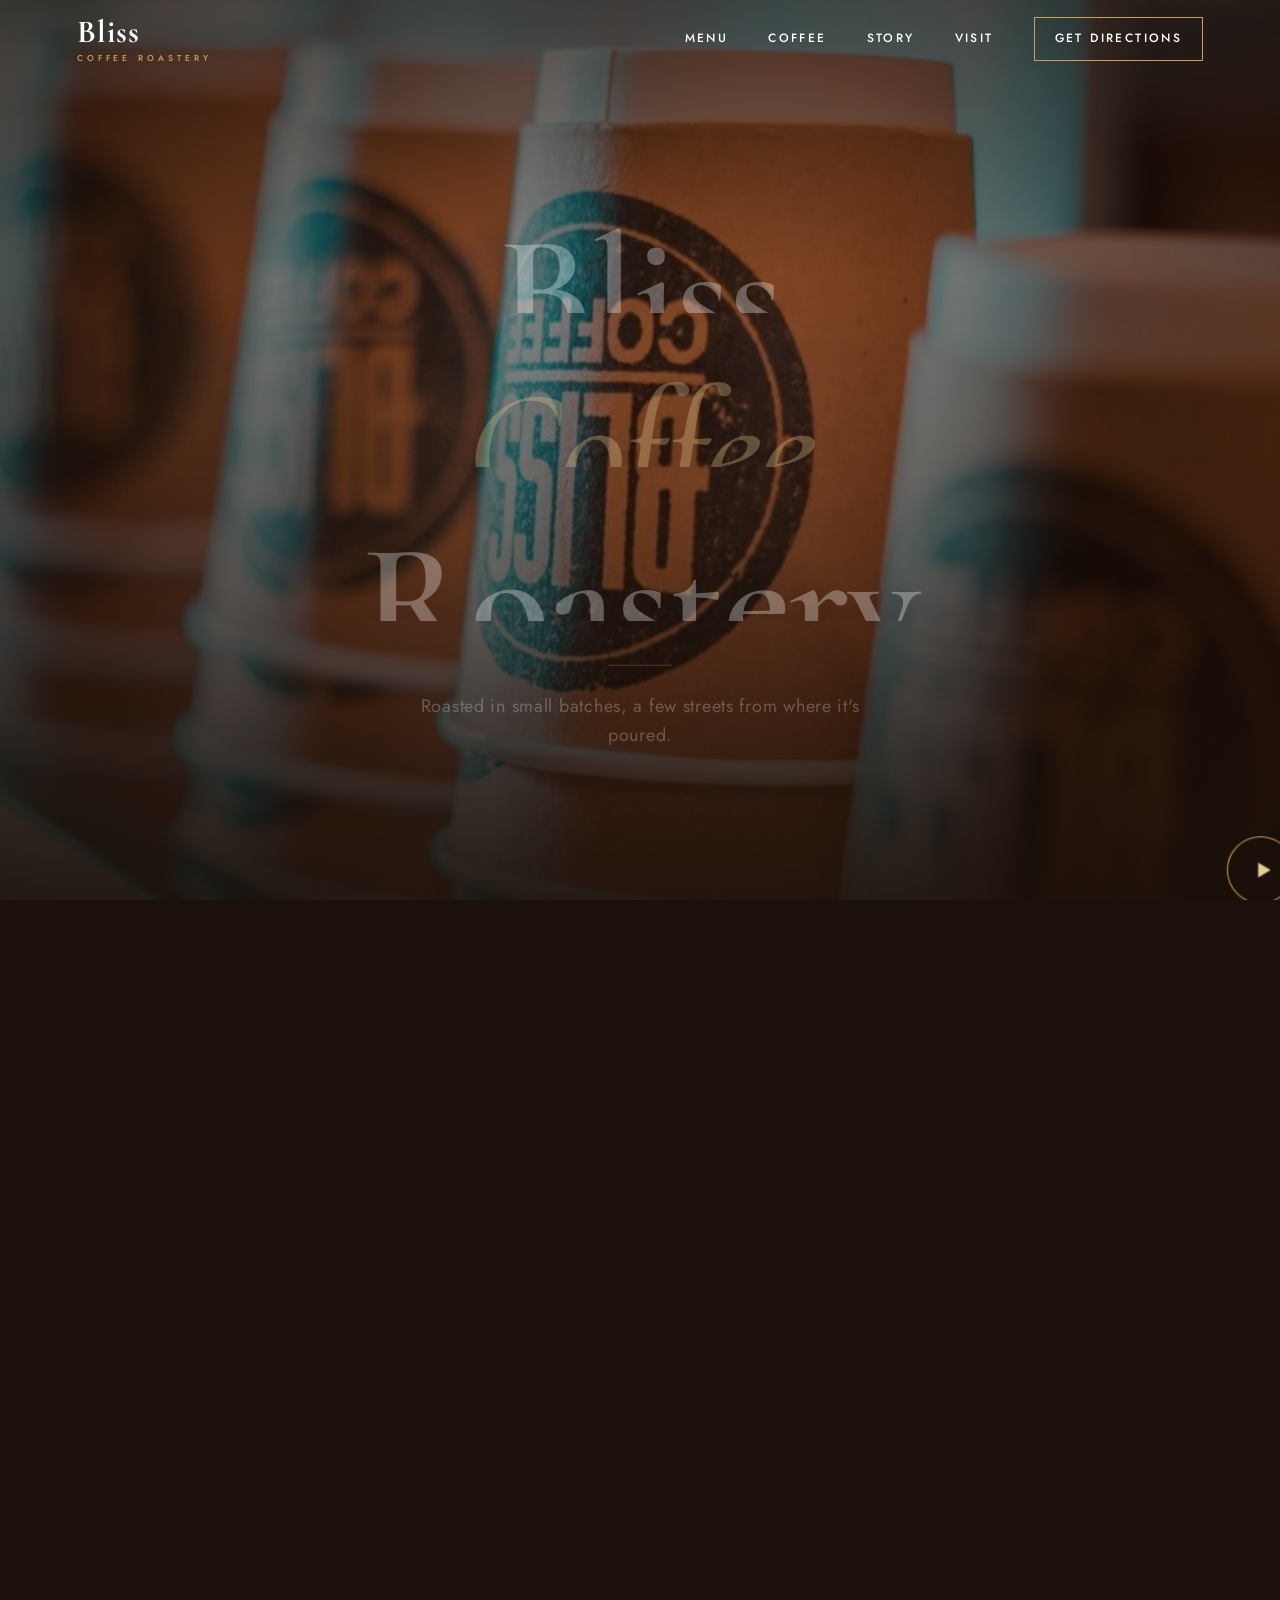
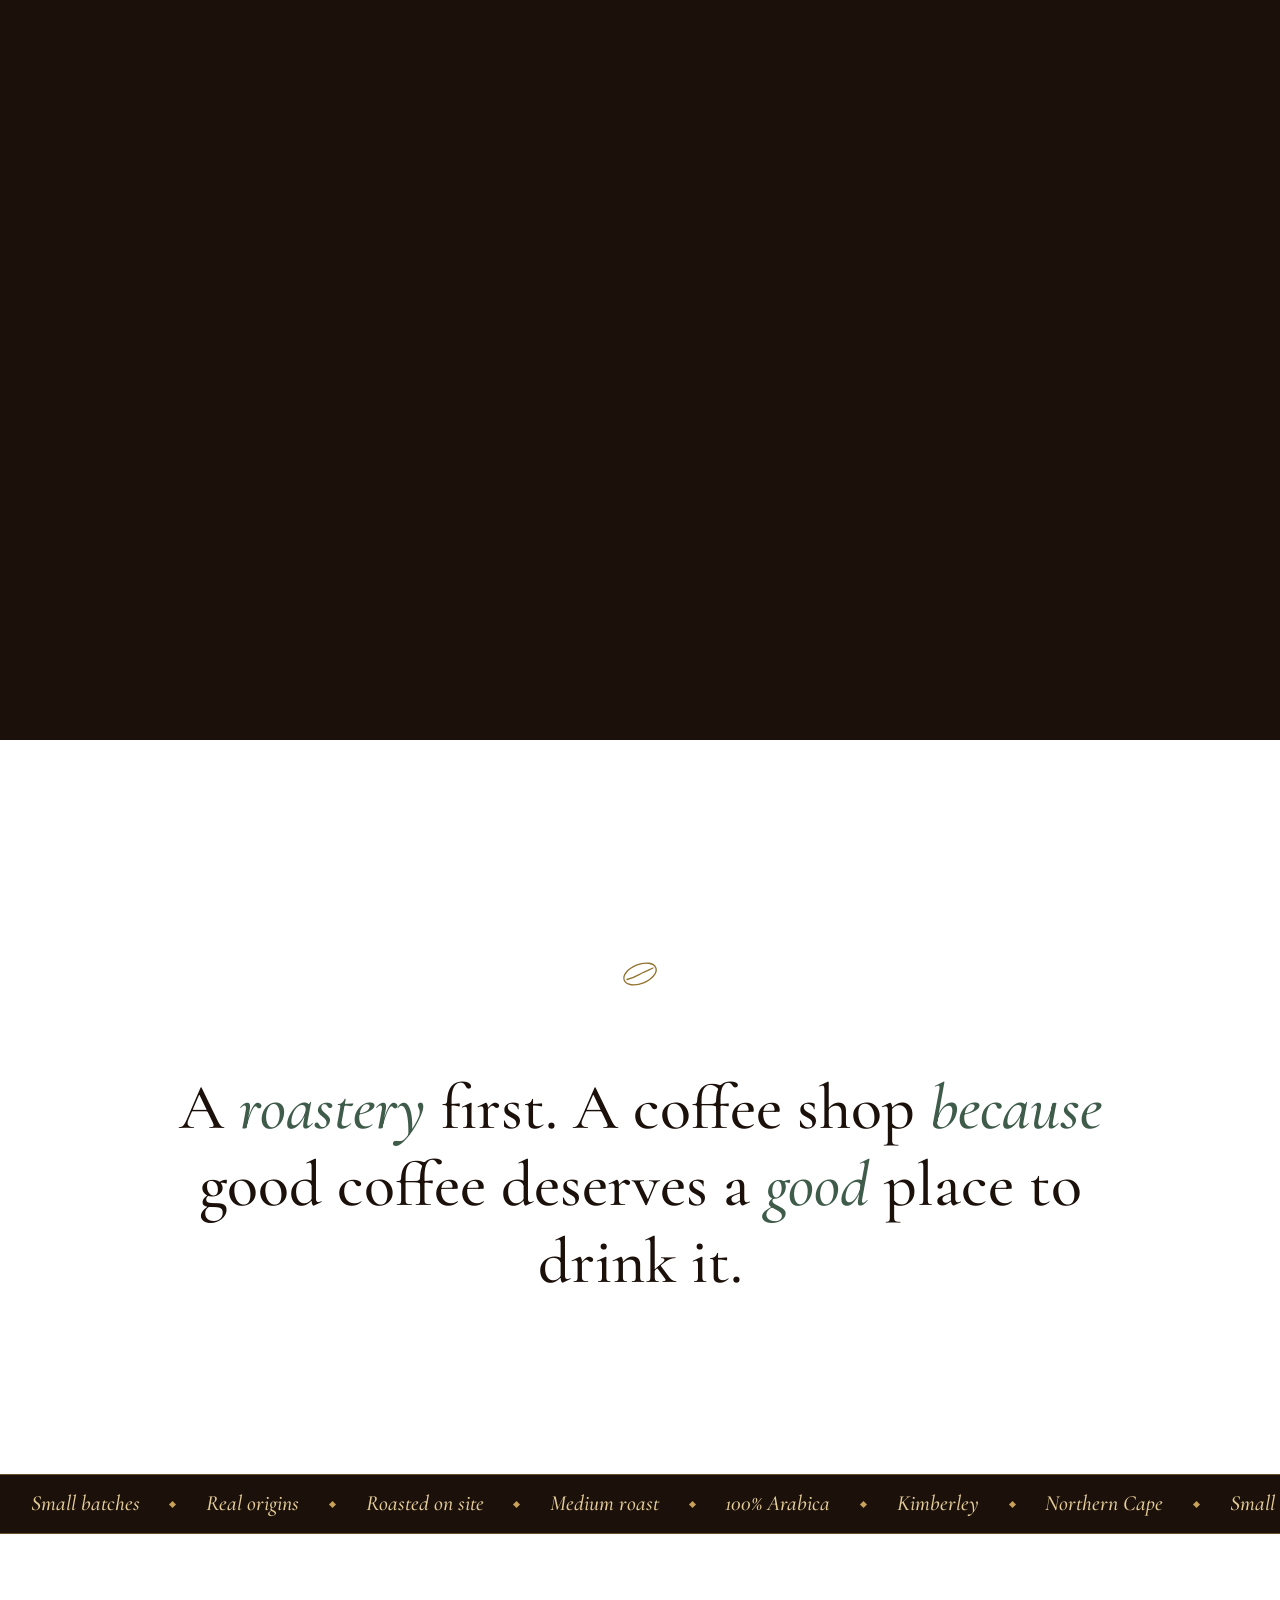
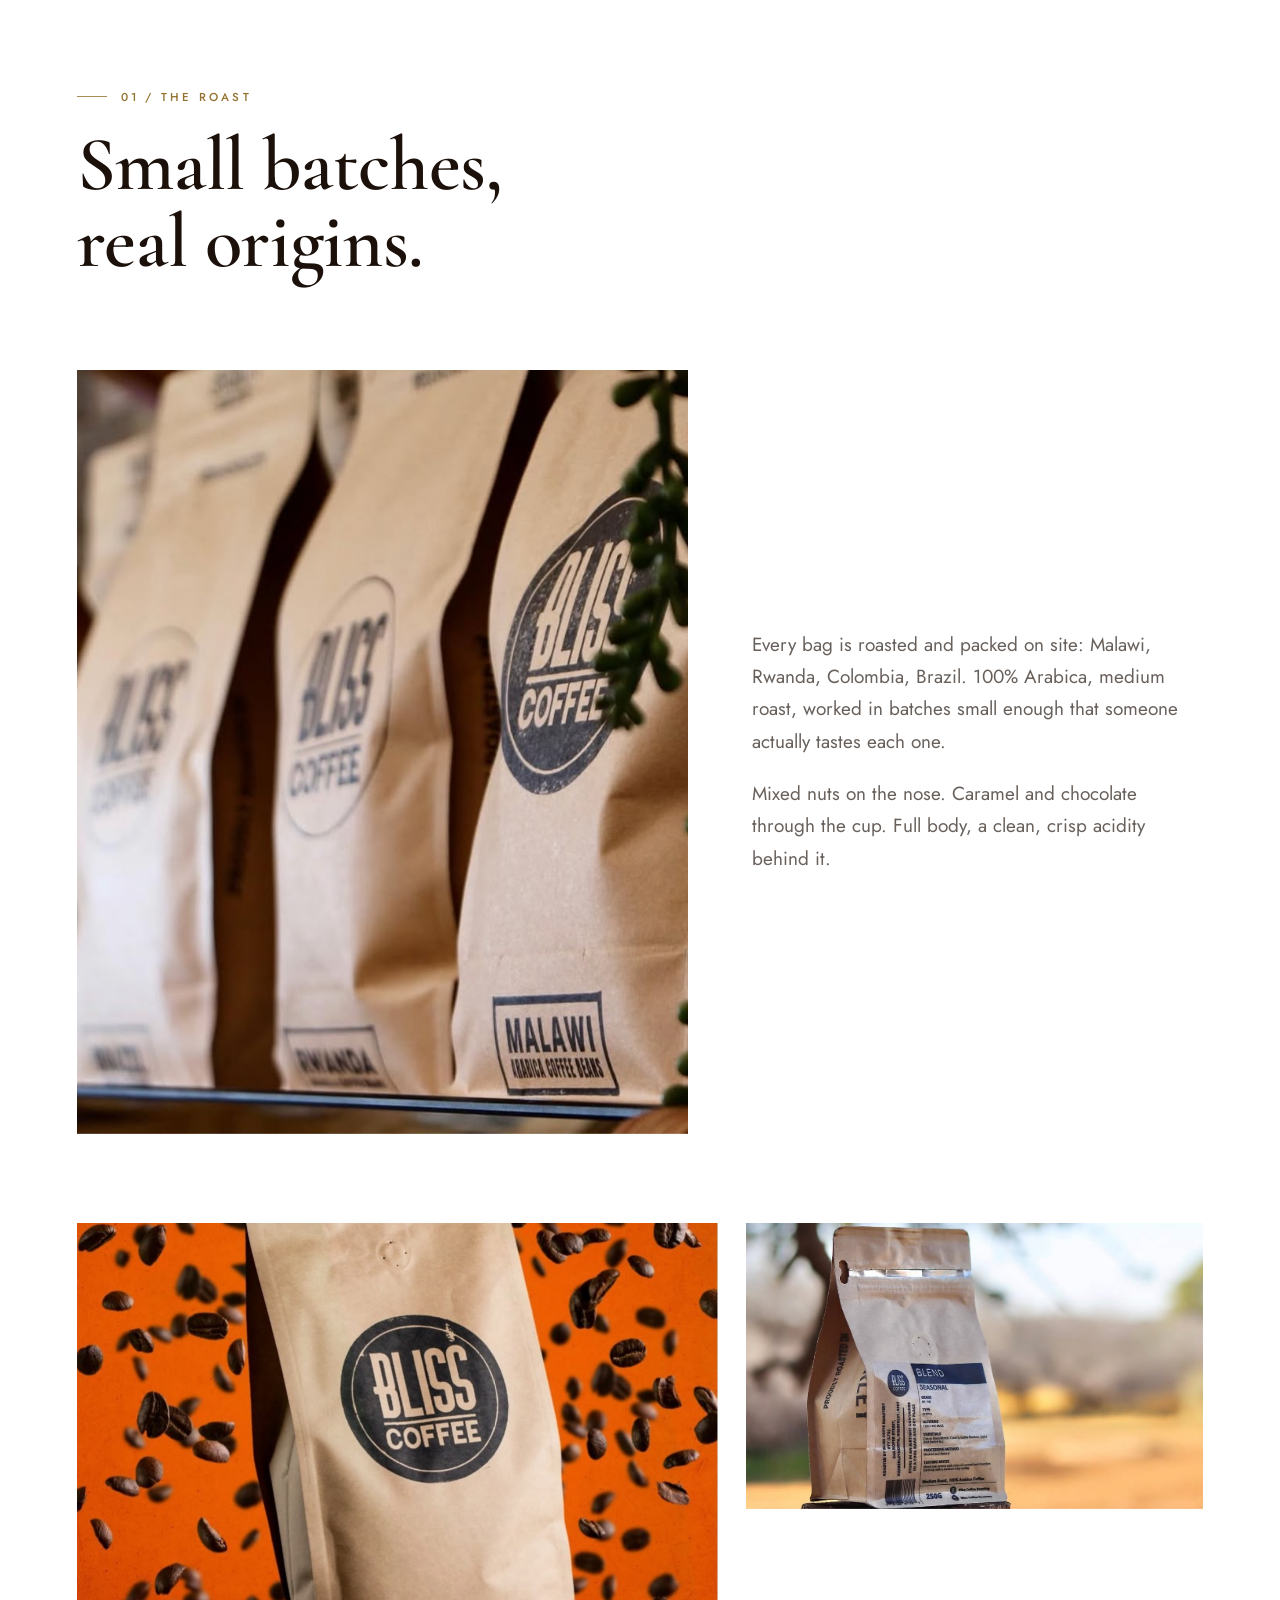
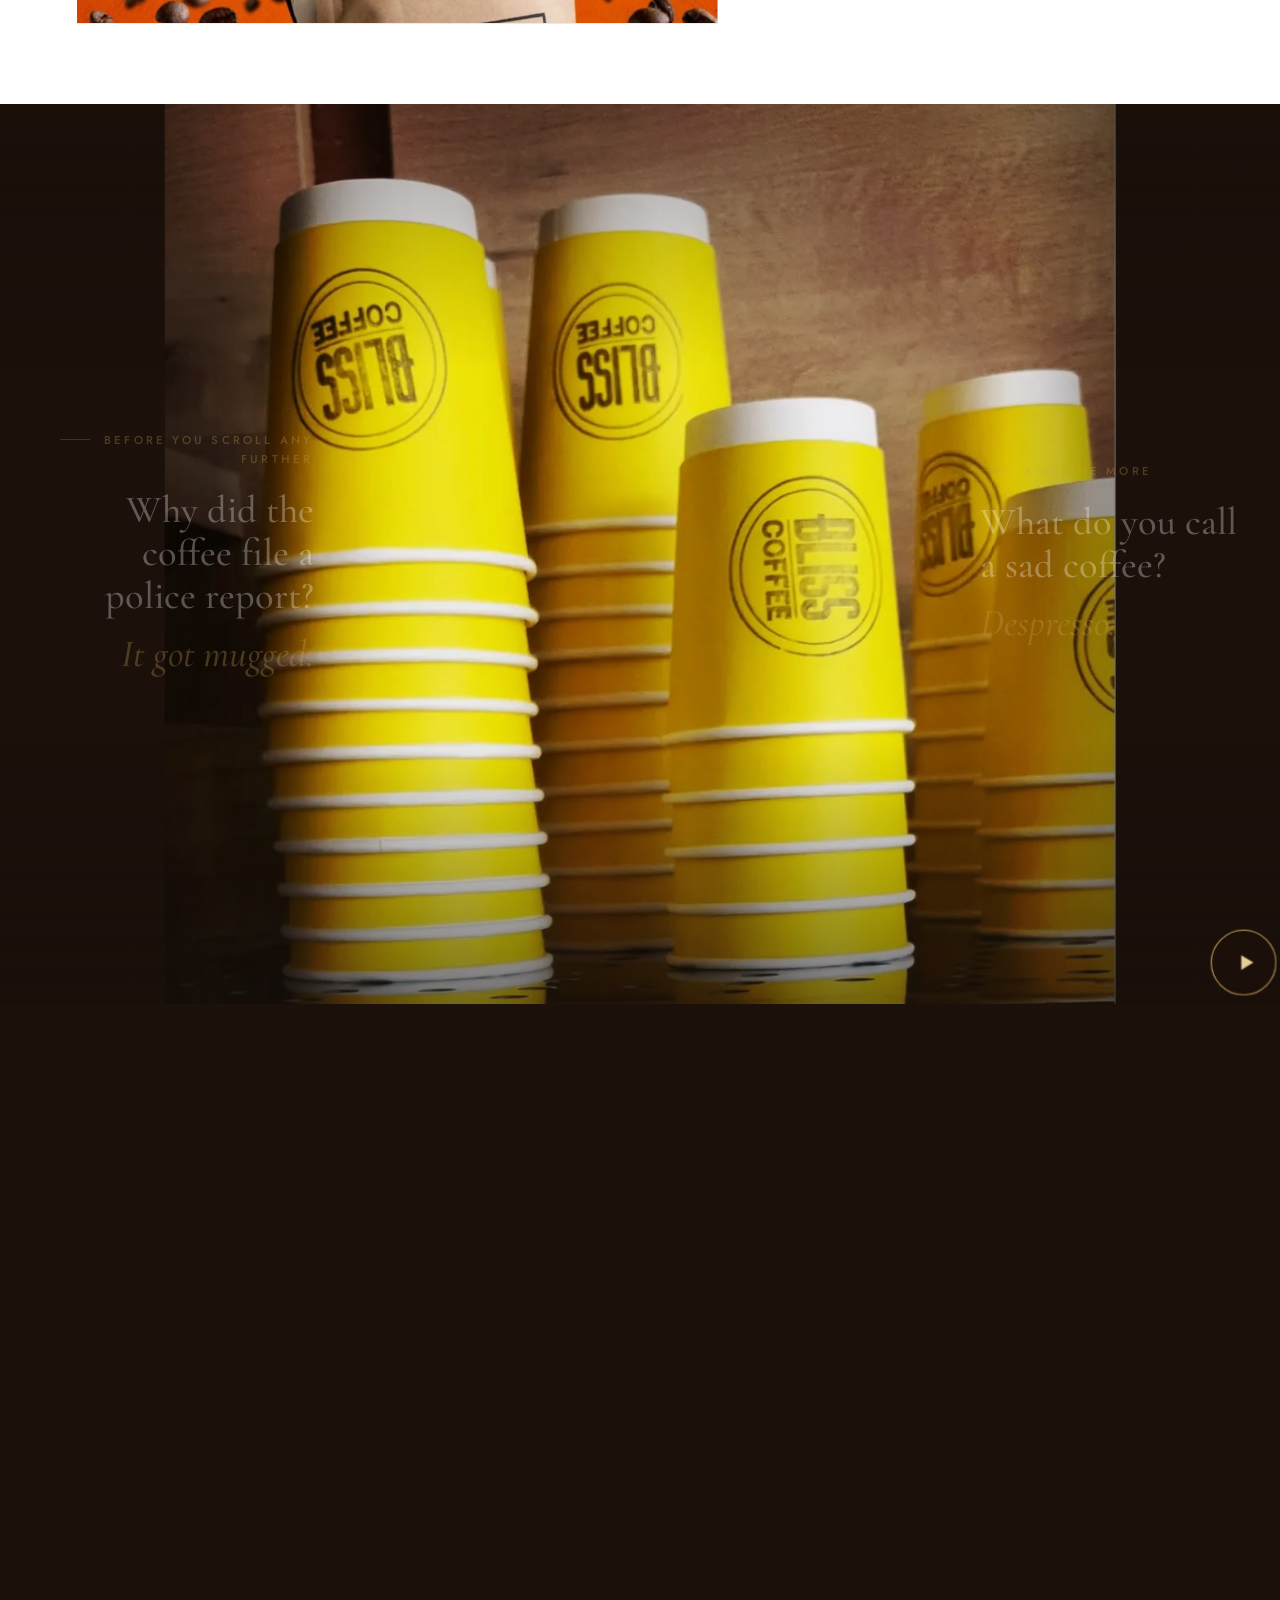
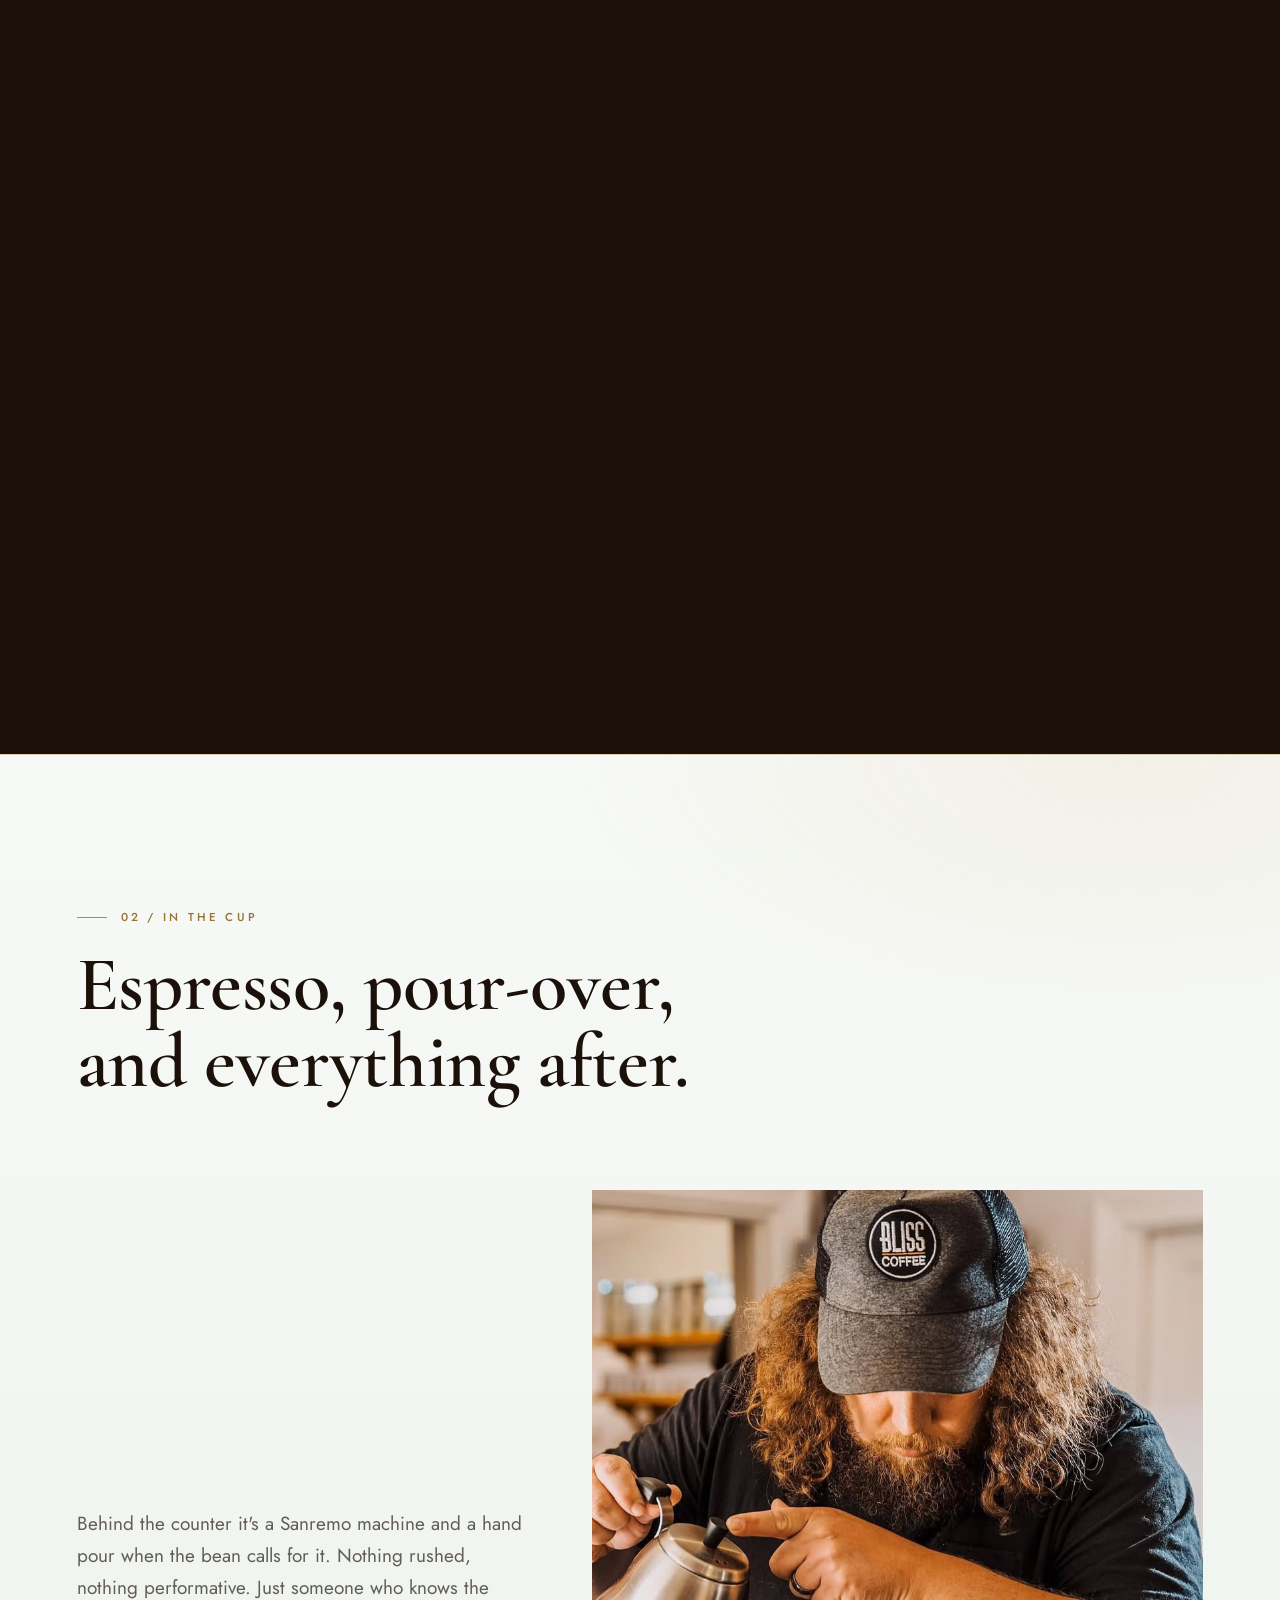
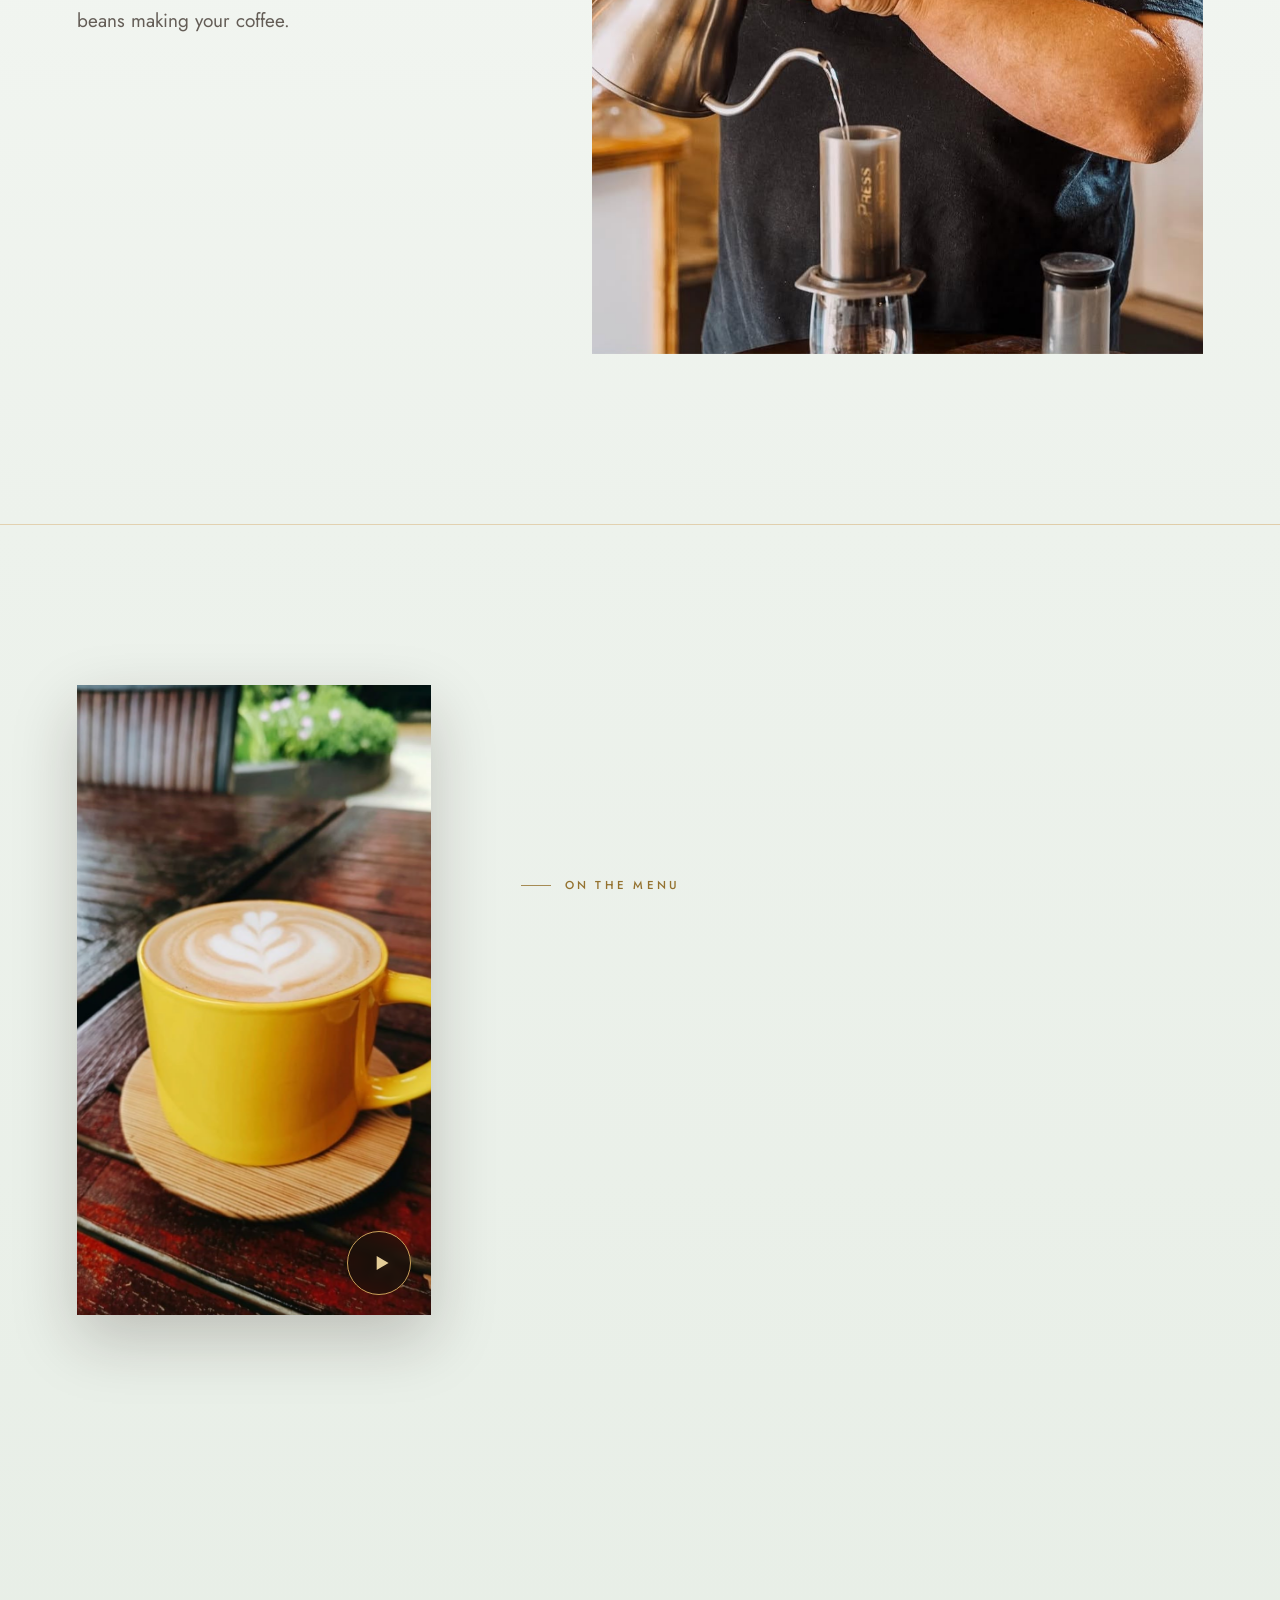
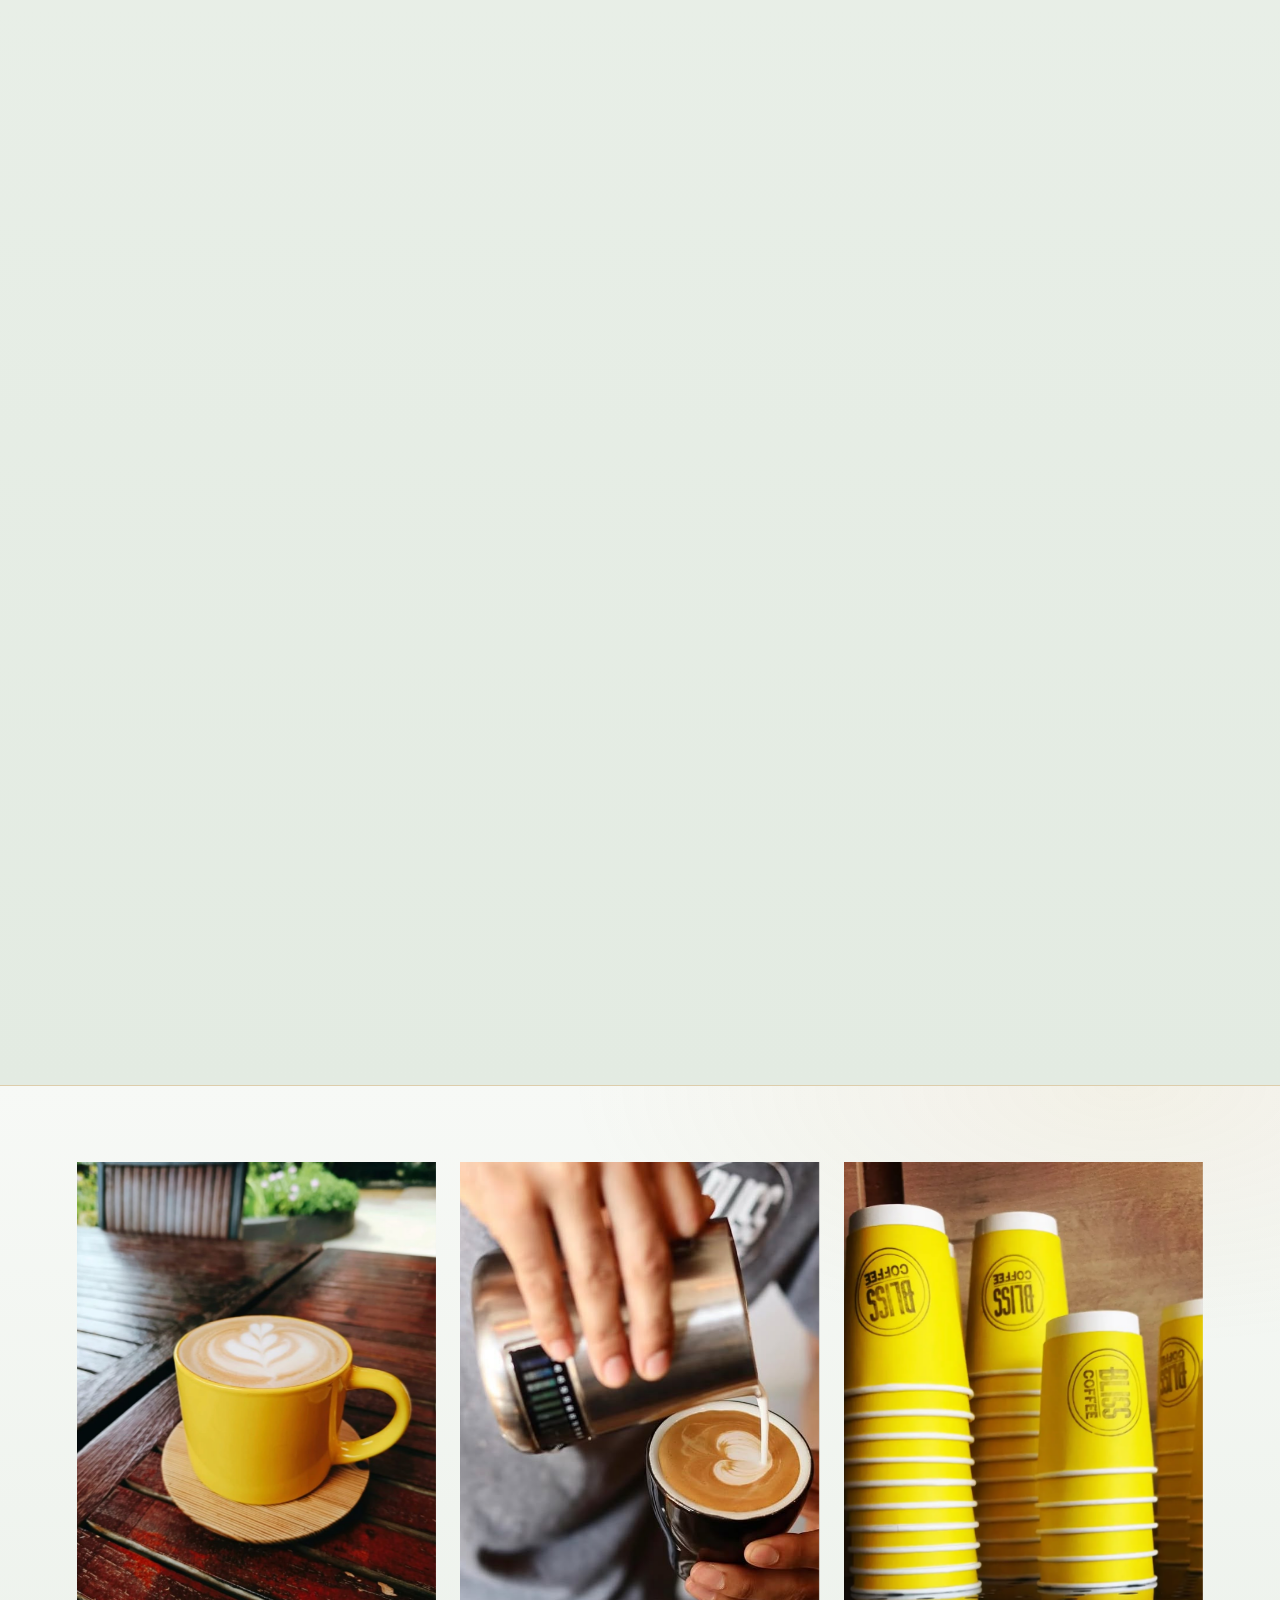
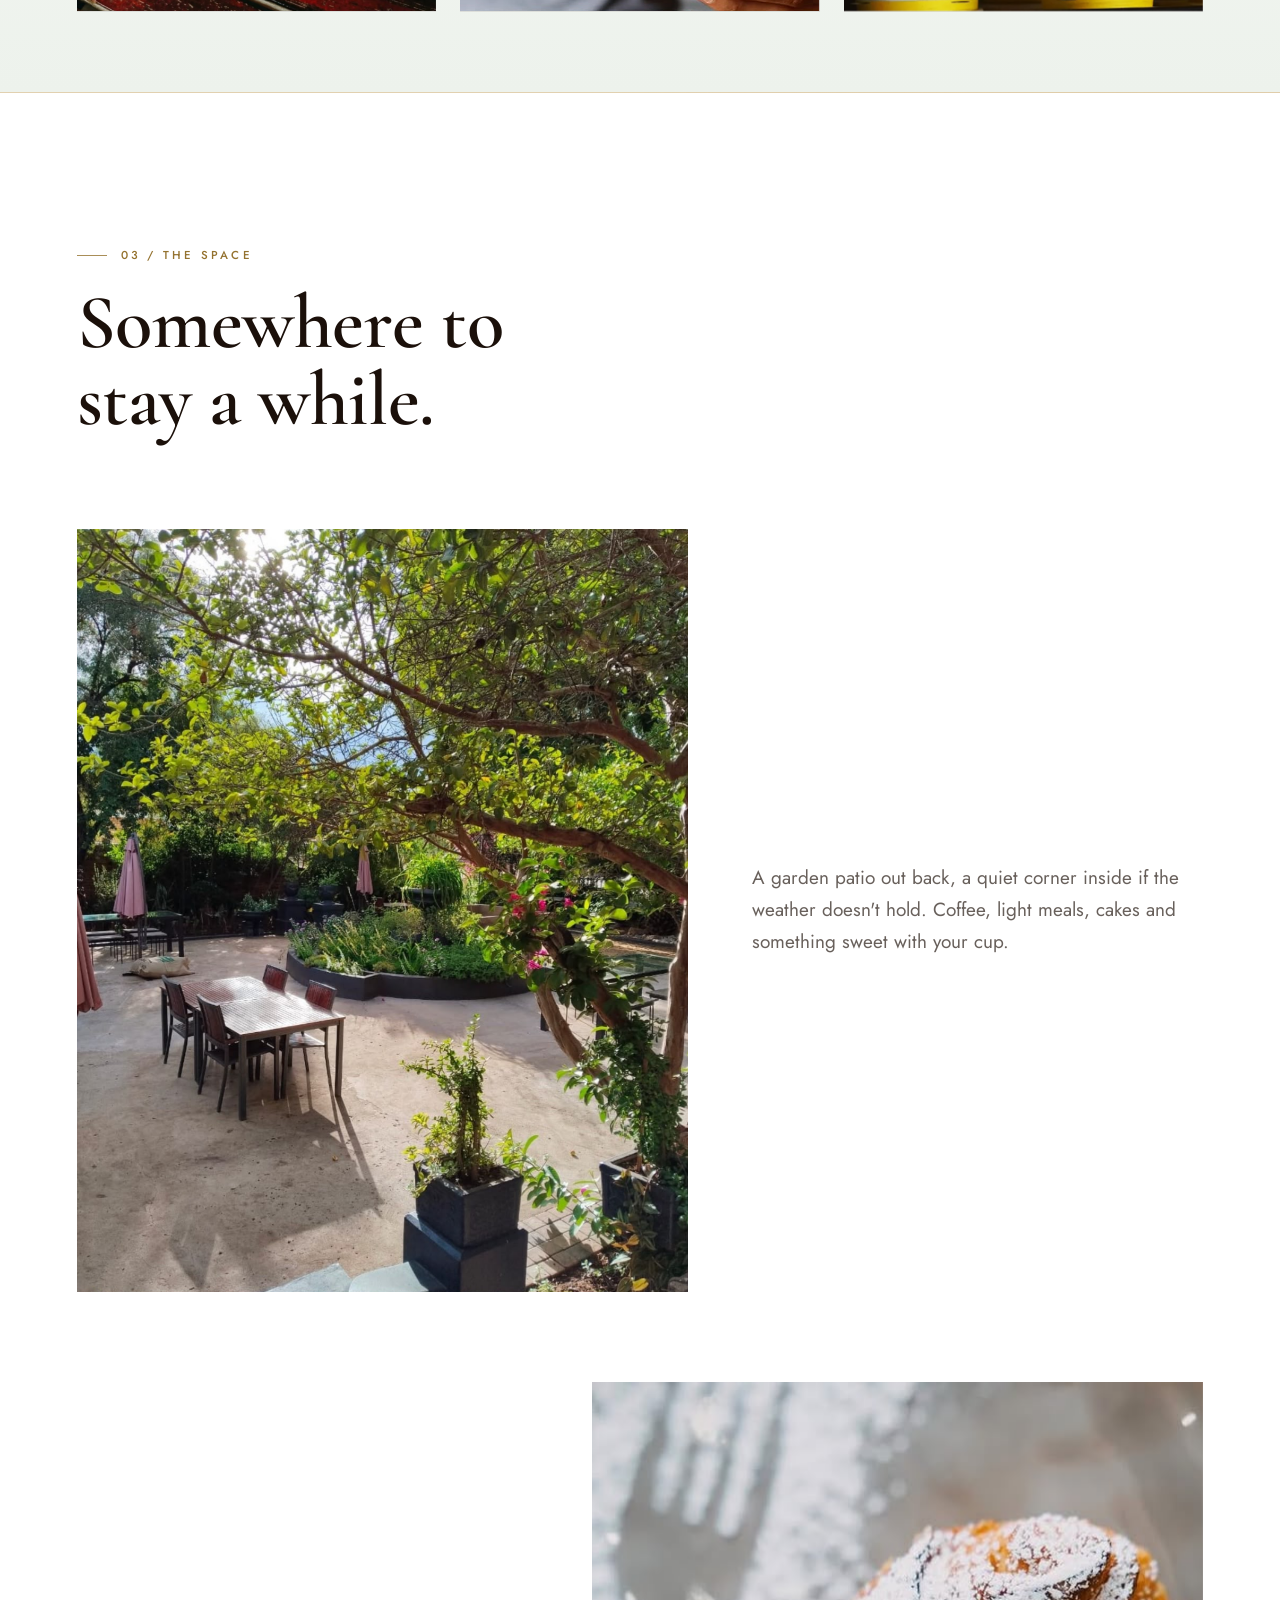
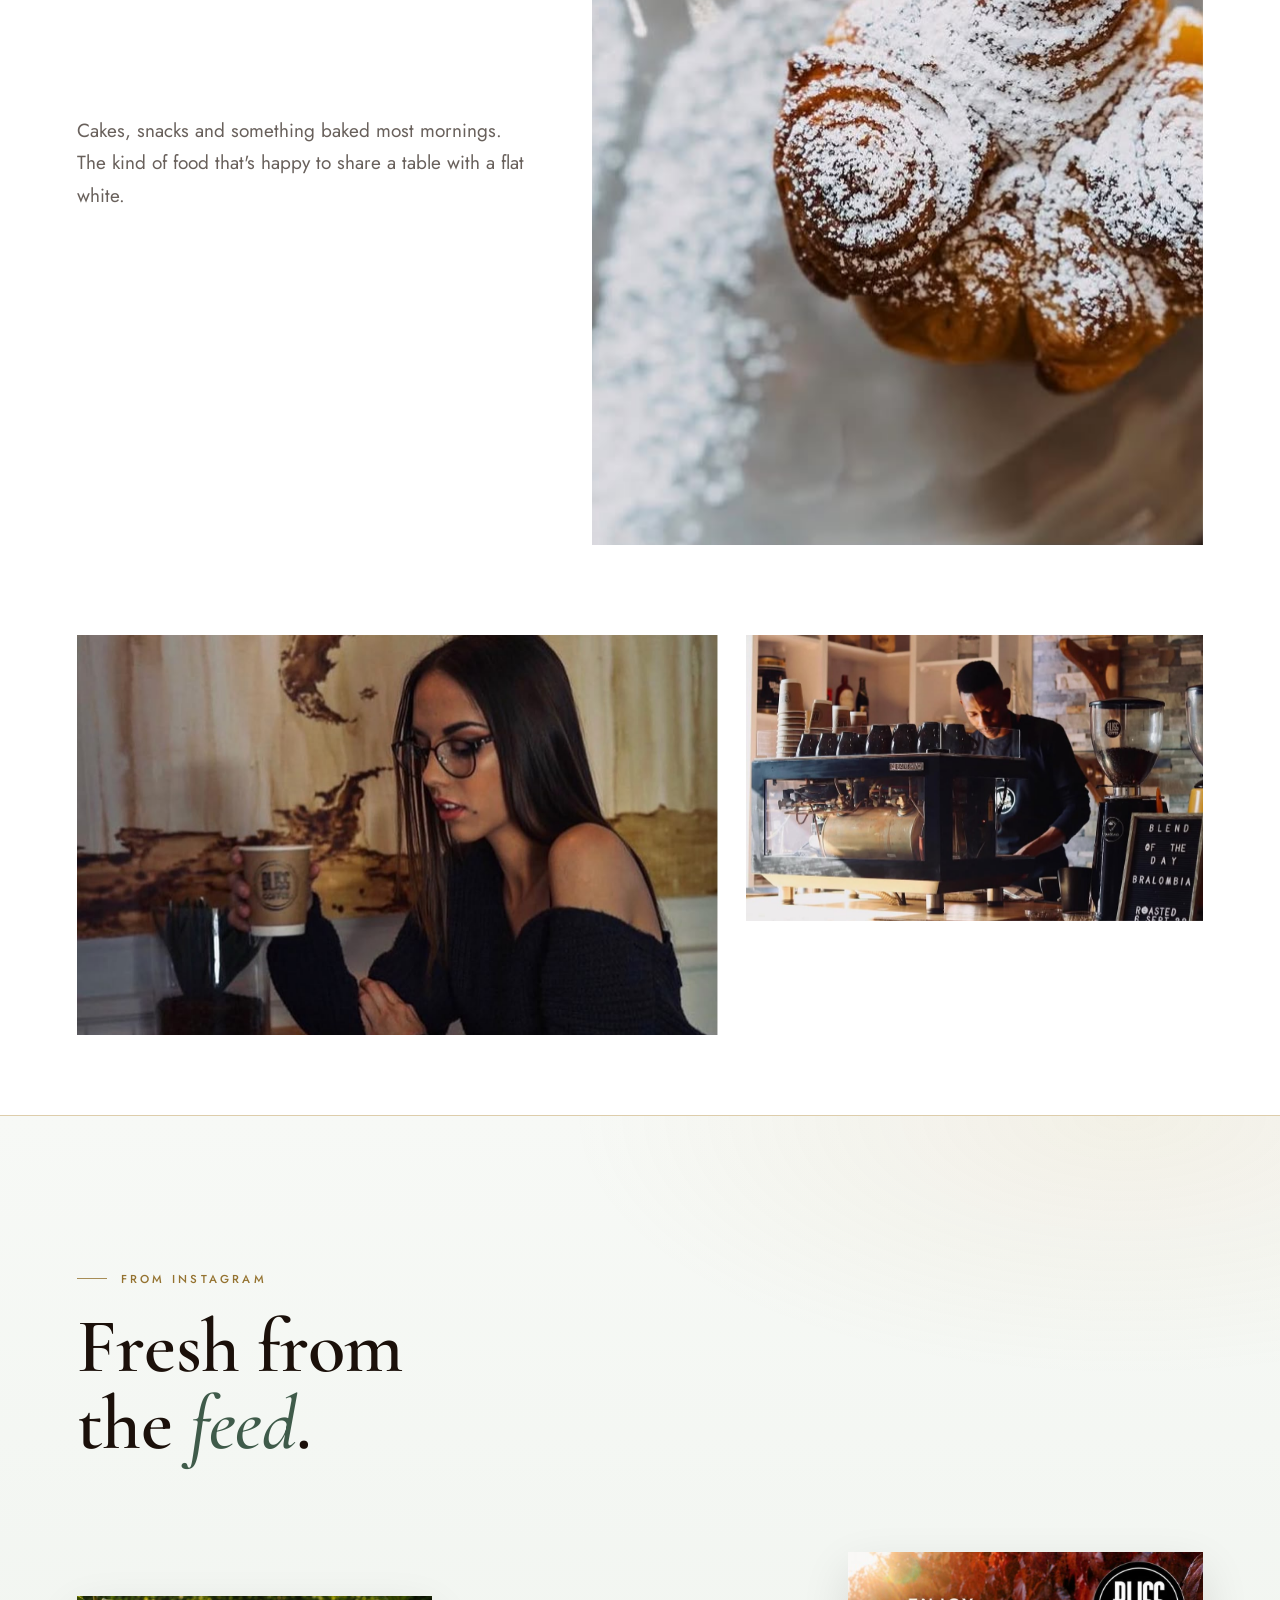
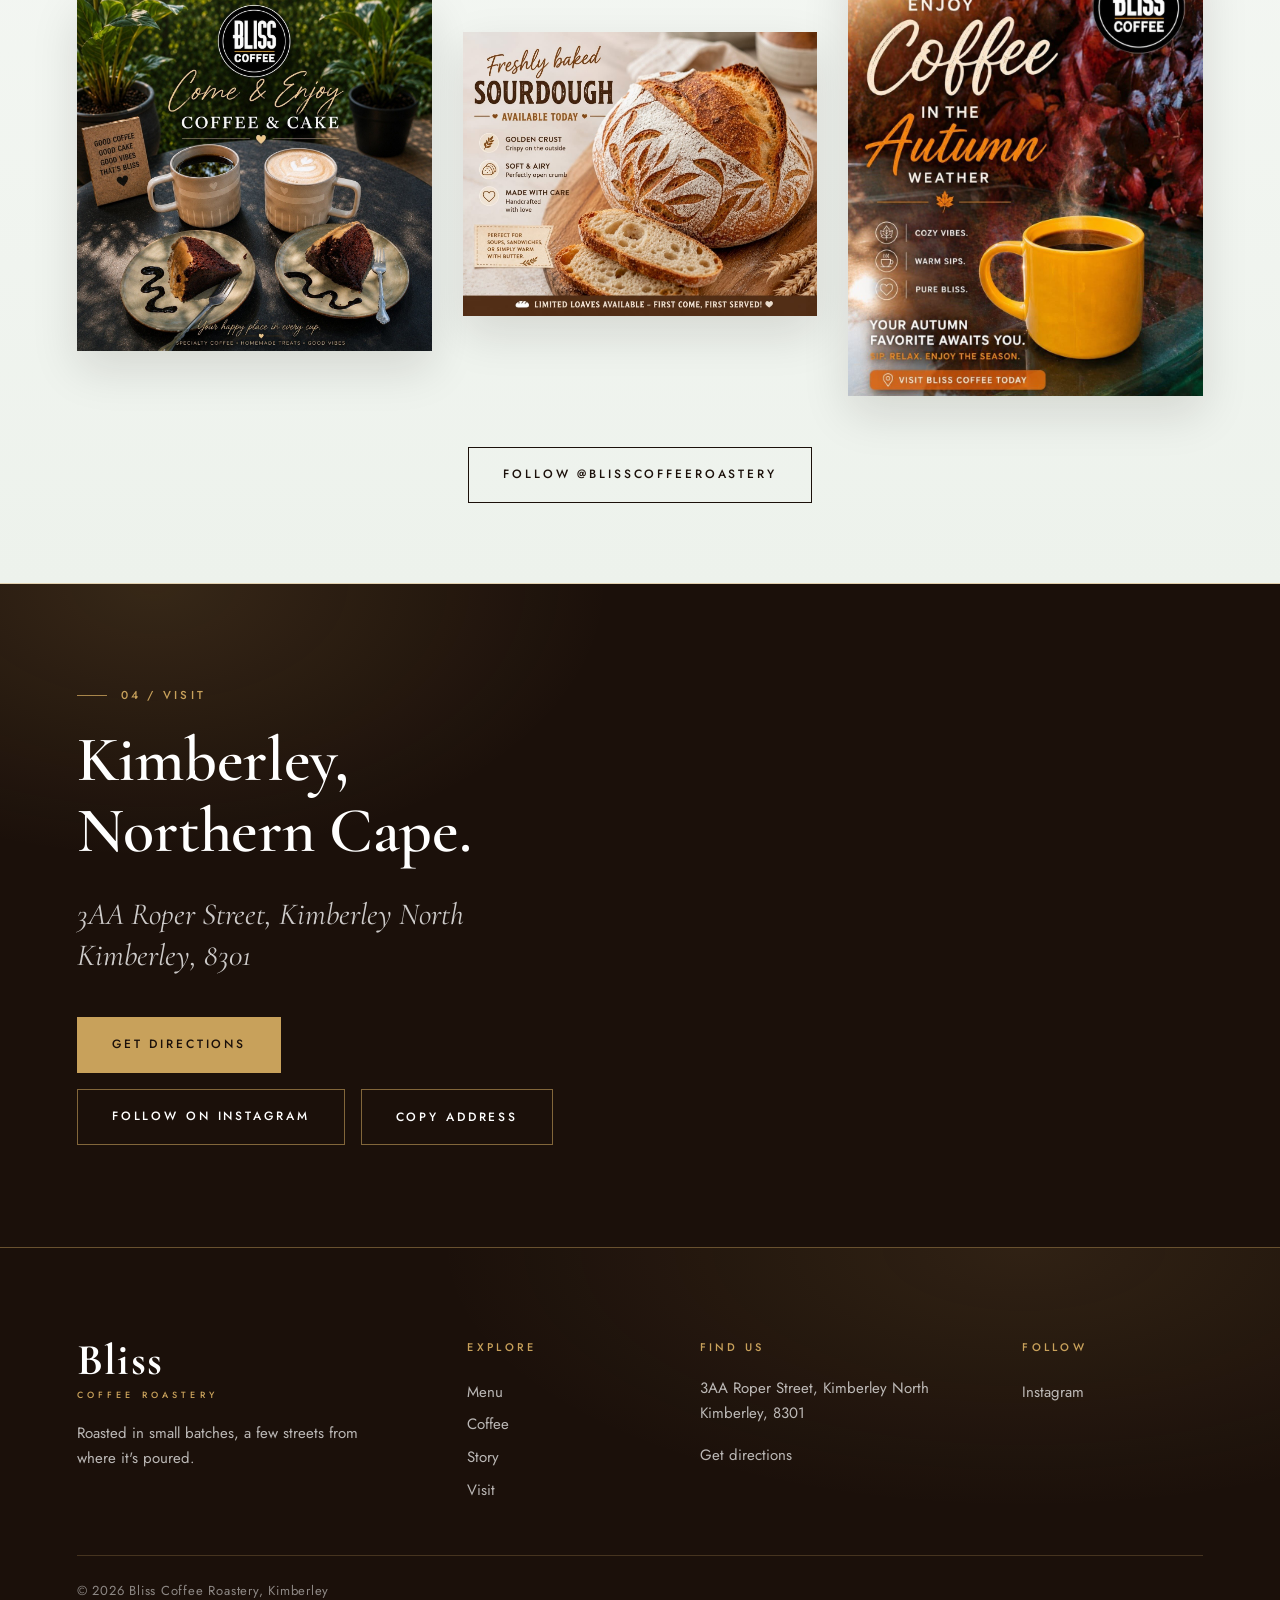
==== commit e7d62981: "Make videos reliable on phones; switch to white with sage accents Video sources now live in the HTML" ====
--- a/index.html
+++ b/index.html
@@ -10,8 +10,8 @@
 <link rel="preconnect" href="https://fonts.googleapis.com">
 <link rel="preconnect" href="https://fonts.gstatic.com" crossorigin>
 <link href="https://fonts.googleapis.com/css2?family=Cormorant+Garamond:ital,wght@0,400;0,500;0,600;0,700;1,400;1,500;1,600&family=Jost:wght@300;400;500;600&display=swap" rel="stylesheet">
-<link rel="stylesheet" href="css/style.css?v=20261029">
-<link rel="stylesheet" href="css/theme.css?v=20261029">
+<link rel="stylesheet" href="css/style.css?v=20261032">
+<link rel="stylesheet" href="css/theme.css?v=20261032">
 </head>
 <body>
 
@@ -48,7 +48,7 @@
       <div class="hero__media">
         <video class="hero__video js-lazy-video" muted loop playsinline autoplay preload="auto"
           poster="assets/images/cups-row-macro.jpg"
-          data-src="assets/video/fall-spill.mp4"></video>
+          src="assets/video/fall-spill.mp4" data-src="assets/video/fall-spill.mp4"></video>
         <div class="hero__scrim"></div>
       </div>
       <div class="hero__content">
@@ -116,7 +116,7 @@
       <div class="heart__media">
         <video class="heart__video js-lazy-video" muted loop playsinline preload="none"
           poster="assets/images/cups-stack-yellow.jpg"
-          data-src="assets/video/beating-heart.mp4"></video>
+          src="assets/video/beating-heart.mp4" data-src="assets/video/beating-heart.mp4"></video>
         <div class="heart__scrim"></div>
       </div>
       <div class="heart__content">
@@ -157,7 +157,7 @@
       <div class="mocha__frame">
         <video class="mocha__video js-lazy-video" muted loop playsinline preload="none"
           poster="assets/images/latte-heart-yellow.jpg"
-          data-src="assets/video/iced-mocha.mp4"></video>
+          src="assets/video/iced-mocha.mp4" data-src="assets/video/iced-mocha.mp4"></video>
       </div>
       <div class="mocha__copy">
         <p class="eyebrow">On The Menu</p>
@@ -284,7 +284,7 @@
   </div>
 </footer>
 
-<script src="js/main.js?v=20261029"></script>
-<script src="js/extras.js?v=20261029"></script>
+<script src="js/main.js?v=20261032"></script>
+<script src="js/extras.js?v=20261032"></script>
 </body>
 </html>
--- a/css/style.css
+++ b/css/style.css
@@ -2,12 +2,14 @@
    Bliss Coffee Roastery, design tokens
 --------------------------------------------------- */
 :root {
-  --cream:        #F6EFE2;
-  --cream-deep:   #ECDFC6;
+  --cream:        #FFFFFF;
+  --cream-deep:   #F2F6F1;
   --espresso:     #1B100A;
   --espresso-90:  #26170F;
   --mahogany:     #3B2316;
   --coffee:       #6A4126;
+  --sage:         #3F5B4A;
+  --sage-soft:    #DCE6DC;
   --brass:        #C8A15B;
   --brass-soft:   #E4CD98;
   --brass-deep:   #94722F;
@@ -17,7 +19,7 @@
   --ink-40:       rgba(33, 21, 14, 0.45);
   --line:         rgba(33, 21, 14, 0.16);
   --line-soft:    rgba(33, 21, 14, 0.09);
-  --paper:        #FBF7EE;
+  --paper:        #FFFFFF;
 
   --serif: 'Cormorant Garamond', 'Iowan Old Style', 'Georgia', serif;
   --sans: 'Jost', 'Helvetica Neue', Arial, sans-serif;
@@ -149,7 +151,7 @@
   border-bottom: 1px solid transparent;
 }
 .nav.is-scrolled {
-  background: rgba(246, 239, 226, 0.94);
+  background: rgba(255, 255, 255, 0.94);
   backdrop-filter: blur(12px);
   border-color: rgba(200, 161, 91, 0.45);
   box-shadow: 0 8px 30px rgba(27, 16, 10, 0.06);
@@ -343,7 +345,7 @@
   max-width: 480px;
   font-size: clamp(15px, 1.5vw, 18px);
   letter-spacing: 0.04em;
-  color: rgba(244, 237, 225, 0.82);
+  color: rgba(255, 255, 255, 0.82);
   transition-delay: 0.15s;
 }
 .hero__sub::before {
@@ -586,7 +588,7 @@
   opacity: 0;
   will-change: transform, opacity;
 }
-.mocha__word--accent { color: var(--coffee); font-style: italic; }
+.mocha__word--accent { color: var(--sage); font-style: italic; }
 @media (prefers-reduced-motion: reduce) {
   .mocha { height: auto; }
   .mocha__sticky { position: relative; height: auto; padding-top: 80px; padding-bottom: 80px; }
@@ -682,7 +684,7 @@
   margin-top: 28px;
   font-size: 18px;
   line-height: 1.7;
-  color: rgba(244, 237, 225, 0.78);
+  color: rgba(255, 255, 255, 0.78);
 }
 .visit__actions {
   margin-top: 40px;
@@ -724,9 +726,9 @@
 .btn--ghost {
   background: transparent;
   color: var(--cream);
-  border-color: rgba(244, 237, 225, 0.4);
-}
-.btn--ghost:hover { border-color: var(--cream); background: rgba(244,237,225,0.08); }
+  border-color: rgba(255, 255, 255, 0.4);
+}
+.btn--ghost:hover { border-color: var(--cream); background: rgba(255, 255, 255,0.08); }
 
 /* ---------------------------------------------------
    Page banner, static header for the secondary pages
@@ -880,8 +882,8 @@
 --------------------------------------------------- */
 .footer {
   background: var(--espresso);
-  color: rgba(244, 237, 225, 0.6);
-  border-top: 1px solid rgba(244, 237, 225, 0.1);
+  color: rgba(255, 255, 255, 0.6);
+  border-top: 1px solid rgba(255, 255, 255, 0.1);
 }
 .footer__inner {
   max-width: 1440px;
--- a/css/theme.css
+++ b/css/theme.css
@@ -13,7 +13,7 @@
 .nav__inner { padding-top: 16px; padding-bottom: 16px; }
 
 /* ---------- Headings with an italic accent word ---------- */
-h1 em, h2 em { font-style: italic; font-weight: 500; color: var(--coffee); }
+h1 em, h2 em { font-style: italic; font-weight: 500; color: var(--sage); }
 .cta-band h2 em, .visit h2 em, .page-banner h1 em { color: var(--brass-soft); }
 
 /* ---------- Larger serif sizes (Cormorant runs small) ---------- */
@@ -32,7 +32,7 @@
 /* ---------- Statement ---------- */
 .ornament { display: block; margin: 0 auto 36px; color: var(--brass-deep); }
 .statement { text-align: center; }
-.statement .reveal-word:nth-child(5n+2) { font-style: italic; color: var(--coffee); }
+.statement .reveal-word:nth-child(5n+2) { font-style: italic; color: var(--sage); }
 
 /* ---------- Ticker band ---------- */
 .ticker {
@@ -65,12 +65,12 @@
 /* ---------- Richer alt sections ---------- */
 .section--alt {
   background:
-    radial-gradient(900px 420px at 88% 0%, rgba(200, 161, 91, 0.16), transparent 62%),
-    linear-gradient(180deg, #EFE3CB 0%, #E9DAC0 100%);
+    radial-gradient(900px 420px at 88% 0%, rgba(200, 161, 91, 0.10), transparent 62%),
+    linear-gradient(180deg, #F7F9F6 0%, #EDF2EC 100%);
   border-top: 1px solid rgba(200, 161, 91, 0.45);
   border-bottom: 1px solid rgba(200, 161, 91, 0.45);
 }
-.mocha { background: linear-gradient(180deg, #E9DAC0 0%, #E2D0B0 100%); }
+.mocha { background: linear-gradient(180deg, #EDF2EC 0%, #E3EBE2 100%); }
 
 /* ---------- Framed imagery with a refined hover ---------- */
 .split__media, .media-row__item, .gallery__item, .menu-grid__media { position: relative; }
@@ -78,7 +78,7 @@
   content: '';
   position: absolute;
   inset: 14px;
-  border: 1px solid rgba(246, 239, 226, 0.7);
+  border: 1px solid rgba(255, 255, 255, 0.7);
   opacity: 0;
   transform: scale(1.03);
   transition: opacity 0.5s var(--ease), transform 0.6s var(--ease);
@@ -164,7 +164,7 @@
     radial-gradient(900px 400px at 80% 0%, rgba(200, 161, 91, 0.12), transparent 65%),
     var(--espresso);
   border-top: 1px solid rgba(200, 161, 91, 0.45);
-  color: rgba(246, 239, 226, 0.7);
+  color: rgba(255, 255, 255, 0.7);
 }
 .footer__inner { display: block; max-width: 1440px; padding: clamp(56px, 7vw, 96px) var(--edge) 28px; }
 .footer__top {
@@ -210,7 +210,7 @@
   padding-top: 24px;
   font-size: 13px;
   letter-spacing: 0.06em;
-  color: rgba(246, 239, 226, 0.5);
+  color: rgba(255, 255, 255, 0.5);
 }
 
 /* ---------- Scroll progress + back to top ---------- */
@@ -281,7 +281,7 @@
   font-family: var(--serif);
   font-style: italic;
   font-size: clamp(18px, 2vw, 24px);
-  color: rgba(246, 239, 226, 0.85);
+  color: rgba(255, 255, 255, 0.85);
 }
 .lightbox__count {
   position: absolute;
@@ -334,7 +334,7 @@
   position: sticky;
   top: var(--nav-h);
   z-index: 90;
-  background: rgba(246, 239, 226, 0.95);
+  background: rgba(255, 255, 255, 0.95);
   backdrop-filter: blur(10px);
   border-bottom: 1px solid rgba(200, 161, 91, 0.45);
 }
@@ -379,7 +379,7 @@
   z-index: 3;
   width: 44px; height: 44px;
   border-radius: 50%;
-  border: 1px solid rgba(246, 239, 226, 0.75);
+  border: 1px solid rgba(255, 255, 255, 0.75);
   background: rgba(27, 16, 10, 0.5);
   backdrop-filter: blur(4px);
   color: var(--cream);
@@ -502,7 +502,7 @@
 }
 .quiz__opt strong { display: block; font-family: var(--serif); font-size: 26px; font-weight: 600; color: var(--espresso); margin-bottom: 4px; }
 .quiz__opt:hover { border-color: var(--brass); background: rgba(200, 161, 91, 0.12); transform: translateY(-3px); }
-.quiz__result-name { font-size: clamp(54px, 8vw, 112px); line-height: 0.95; font-style: italic; font-weight: 500; color: var(--coffee); margin: 6px 0 16px; }
+.quiz__result-name { font-size: clamp(54px, 8vw, 112px); line-height: 0.95; font-style: italic; font-weight: 500; color: var(--sage); margin: 6px 0 16px; }
 .quiz__result p { max-width: 560px; color: var(--ink-60); font-size: 18px; margin-bottom: 14px; }
 .quiz__result .quiz__tip { color: var(--ink); }
 .quiz__actions { display: flex; gap: 14px; flex-wrap: wrap; margin-top: 26px; }
@@ -594,7 +594,7 @@
   content: '';
   position: absolute;
   inset: 14px;
-  border: 1px solid rgba(246, 239, 226, 0.7);
+  border: 1px solid rgba(255, 255, 255, 0.7);
   opacity: 0;
   transition: opacity 0.5s var(--ease);
   pointer-events: none;
@@ -602,3 +602,30 @@
 .feed__item:hover::after { opacity: 1; }
 .feed__cta { margin-top: clamp(32px, 4vw, 56px); text-align: center; }
 .section--feed { border-bottom: none; }
+
+/* Crisper on pure white */
+.grain { opacity: 0.018; }
+
+/* ---------- Tap-to-play fallback (shown only if a phone blocks autoplay) ---------- */
+.video-tap {
+  position: absolute;
+  right: 20px;
+  bottom: 20px;
+  z-index: 6;
+  width: 64px;
+  height: 64px;
+  border-radius: 50%;
+  border: 1px solid var(--brass);
+  background: rgba(27, 16, 10, 0.72);
+  backdrop-filter: blur(4px);
+  color: var(--brass-soft);
+  display: grid;
+  place-items: center;
+  cursor: pointer;
+  padding: 0;
+  animation: tapIn 0.5s var(--ease) both;
+}
+.video-tap svg { width: 26px; height: 26px; fill: currentColor; margin-left: 3px; }
+.video-tap:hover { background: var(--brass); color: var(--espresso); }
+@keyframes tapIn { from { opacity: 0; transform: scale(0.8); } to { opacity: 1; transform: none; } }
+.video-feature__frame, .menu-intro__frame, .mocha__frame { position: relative; }
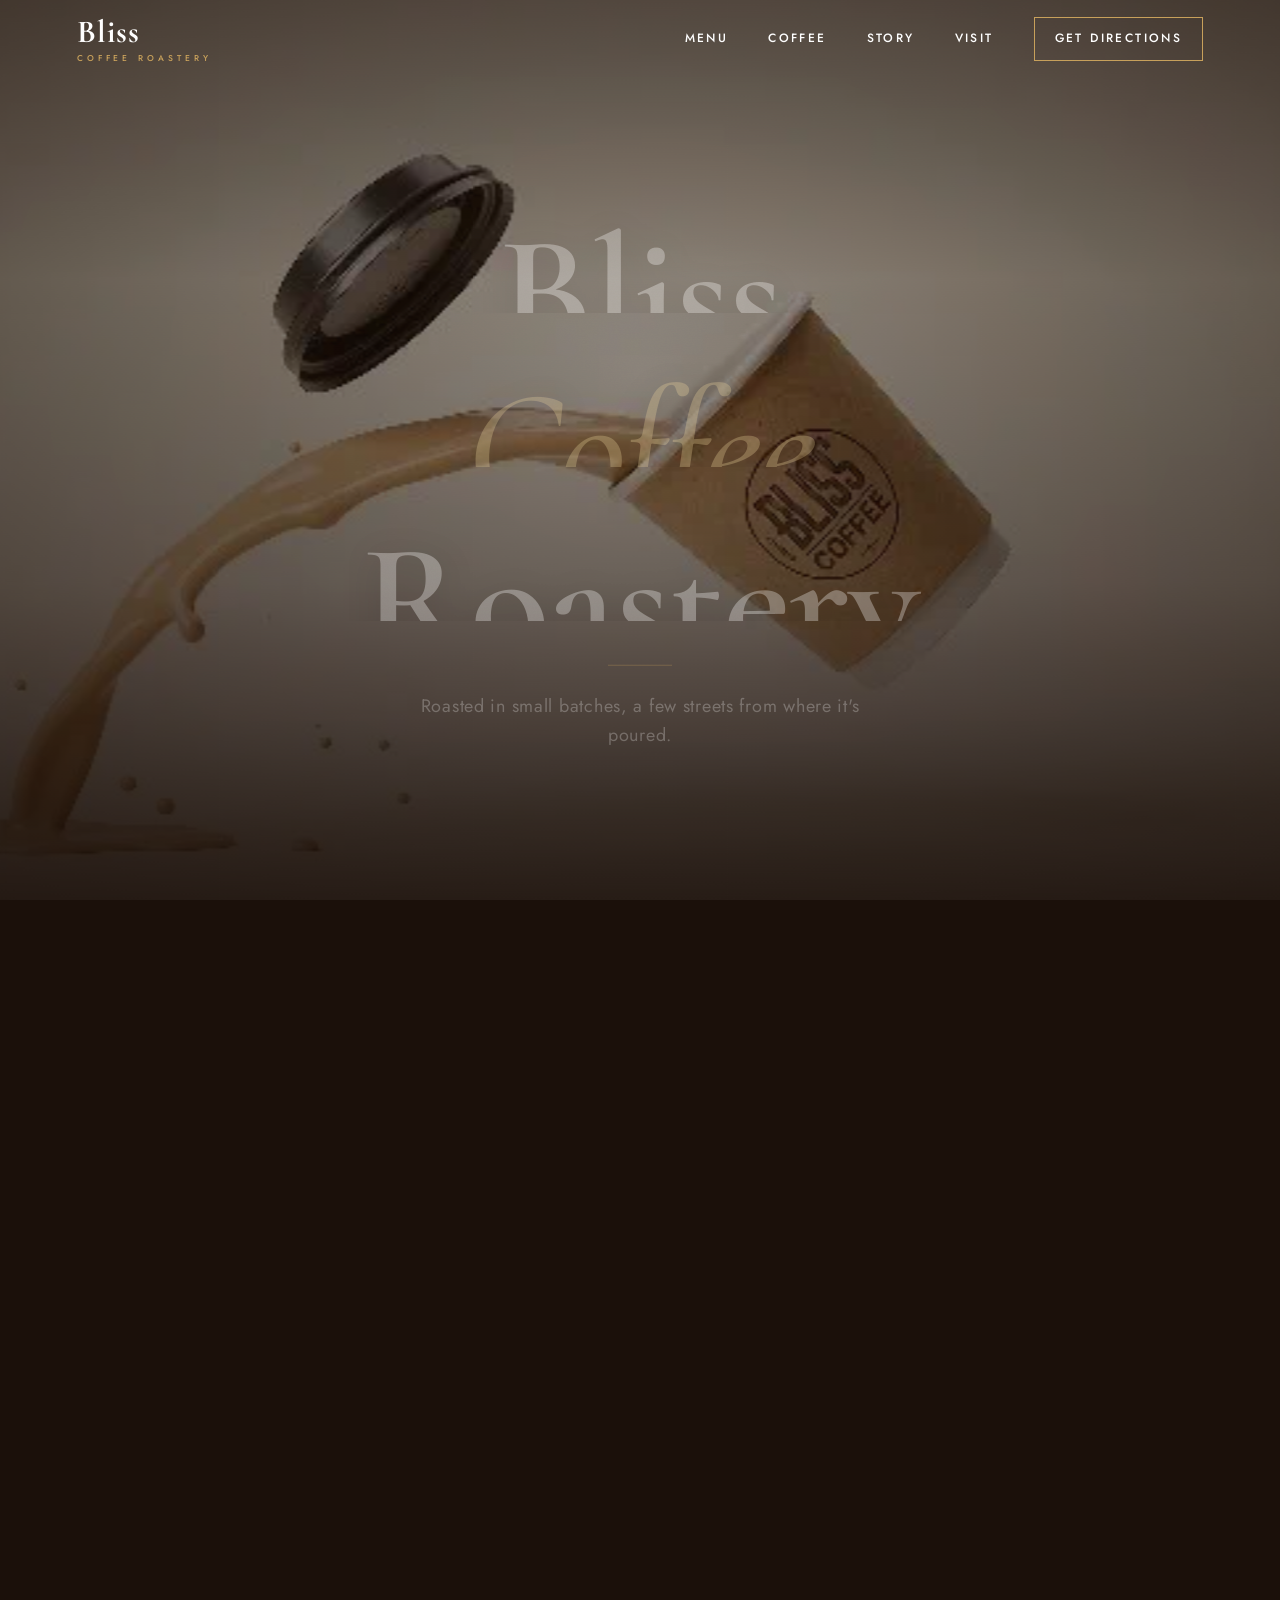
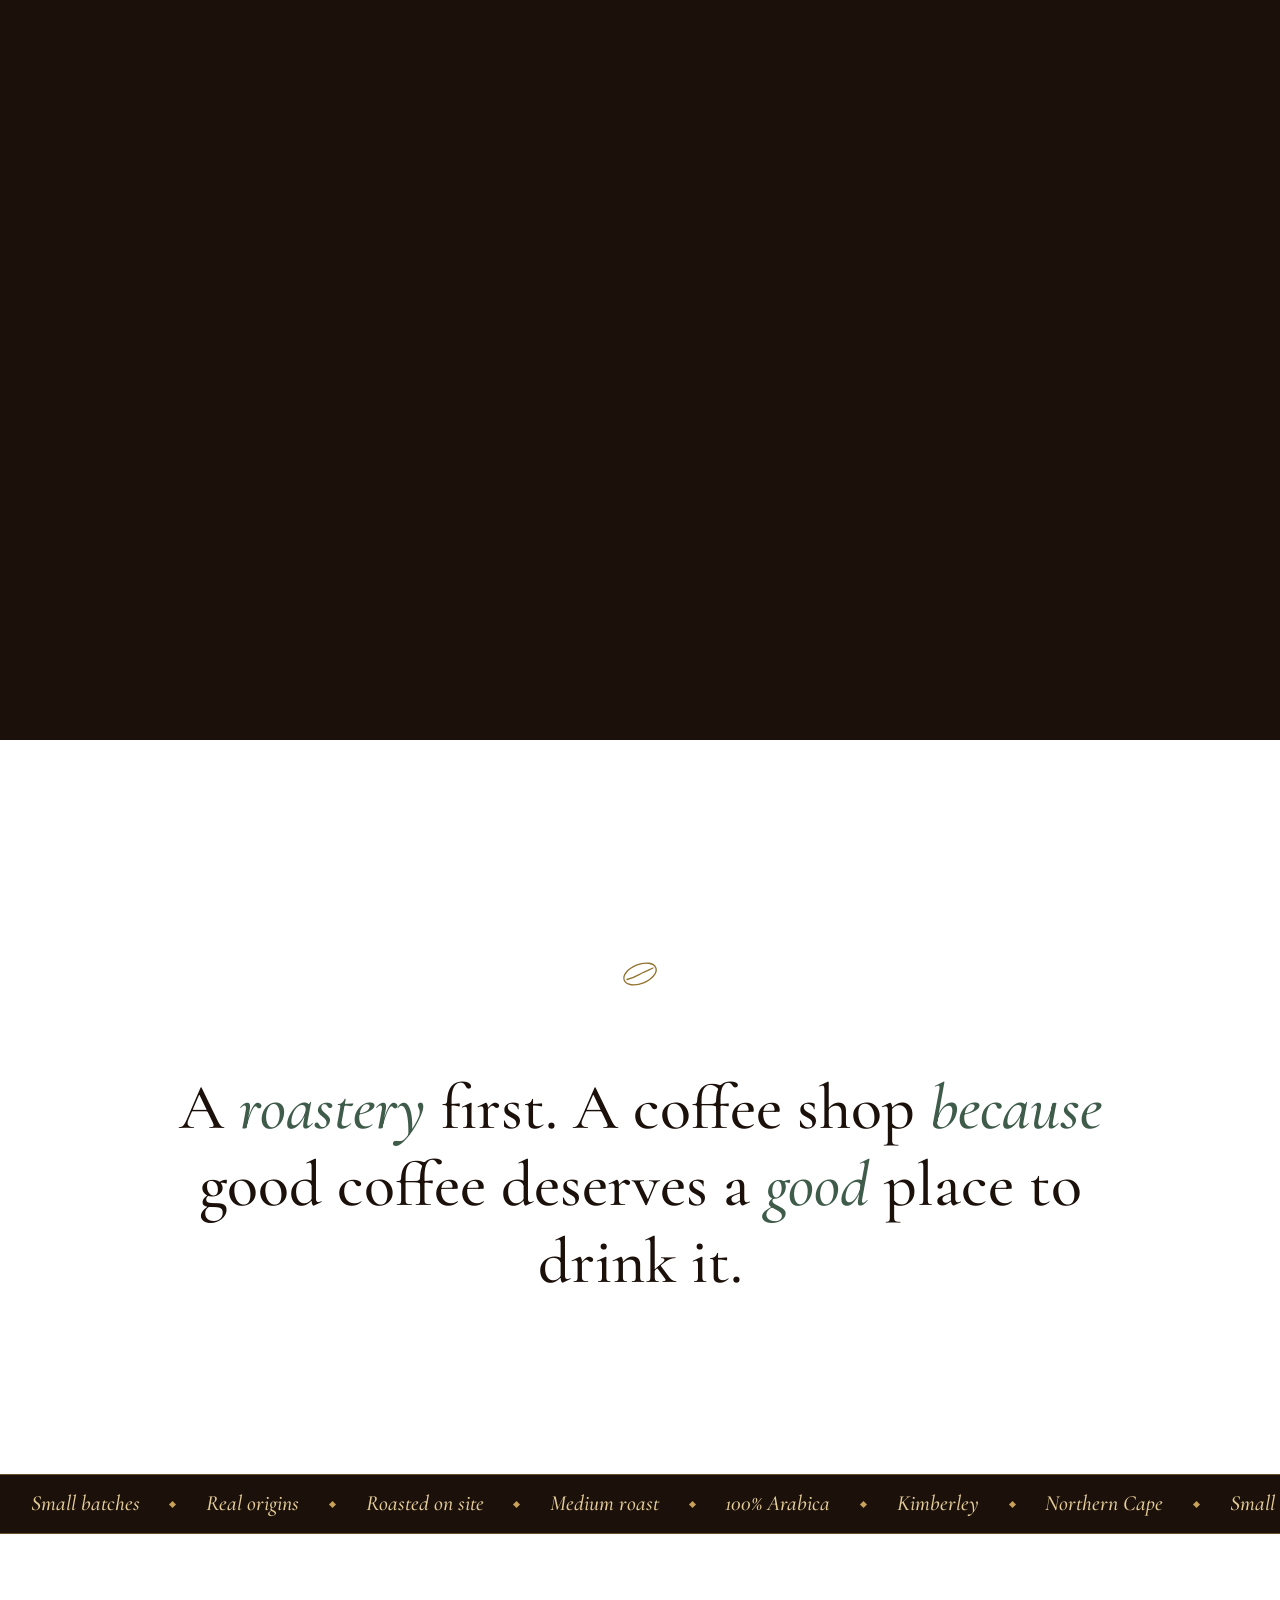
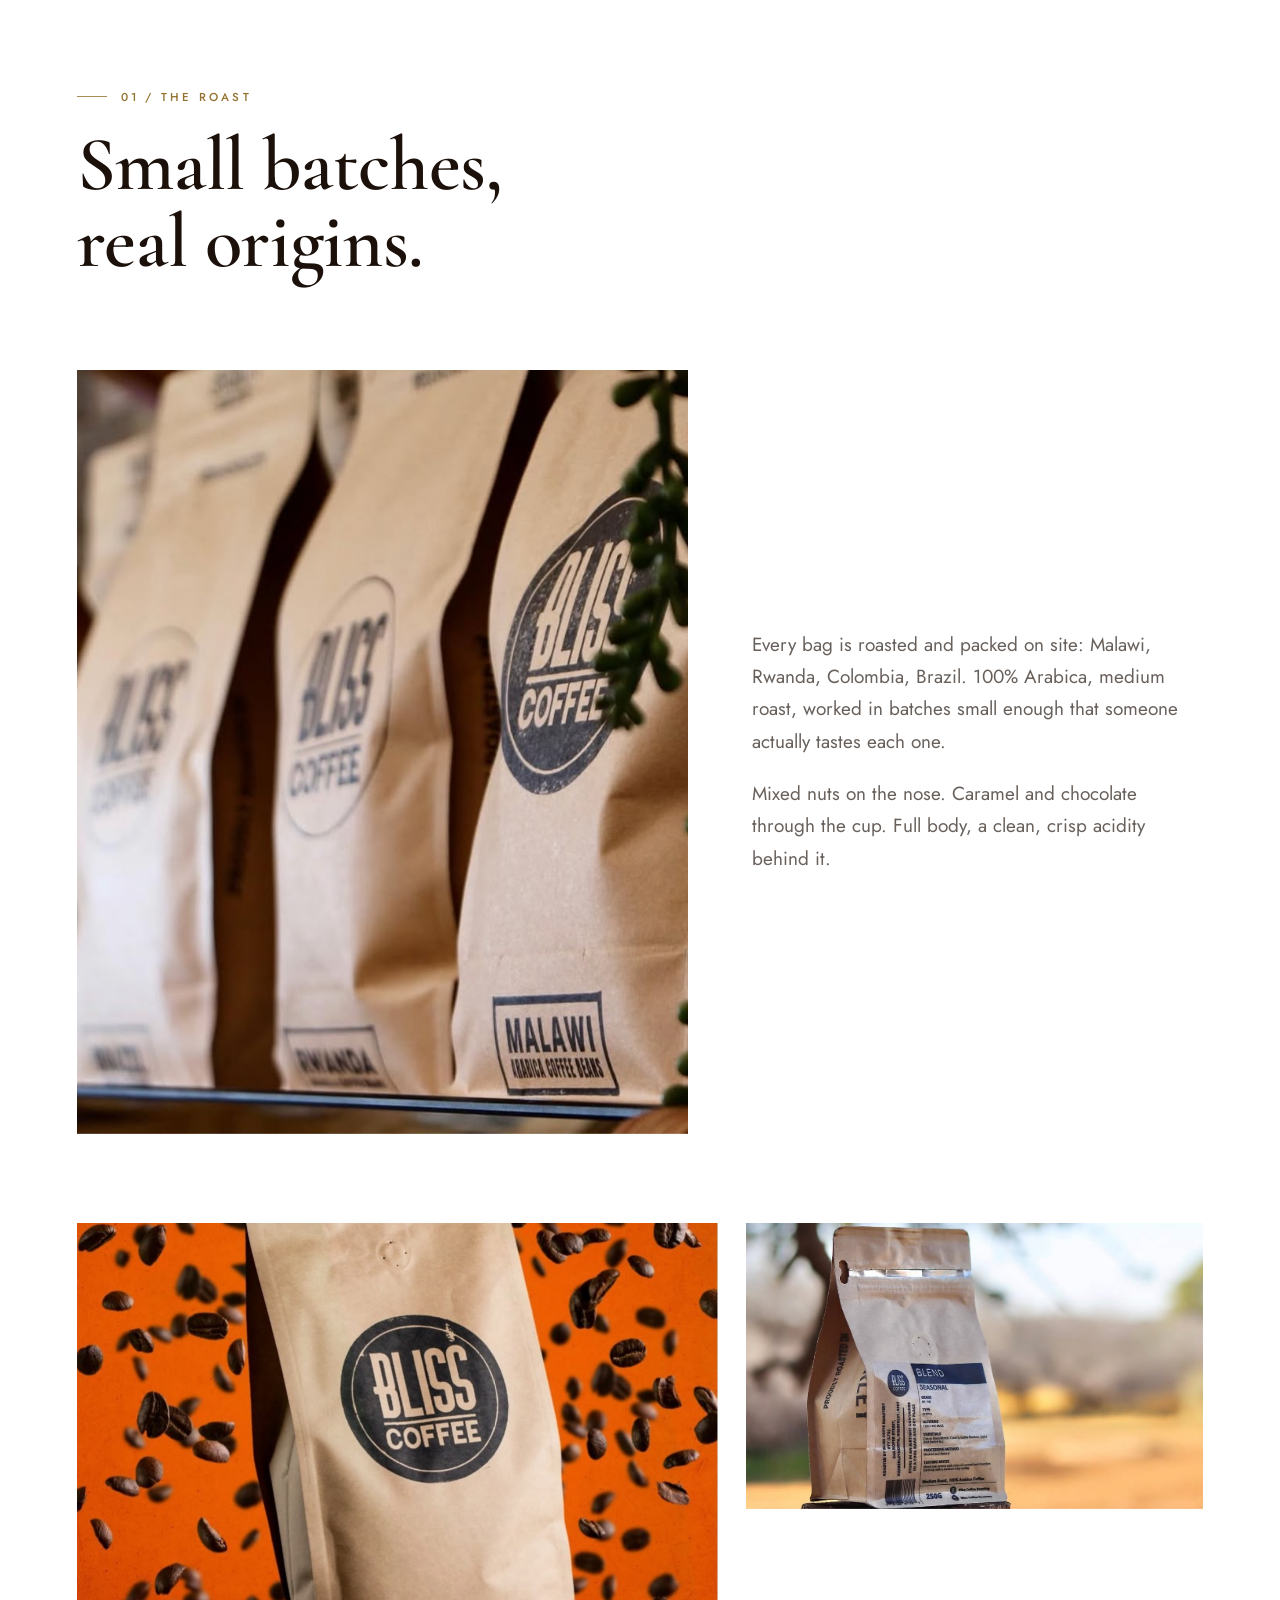
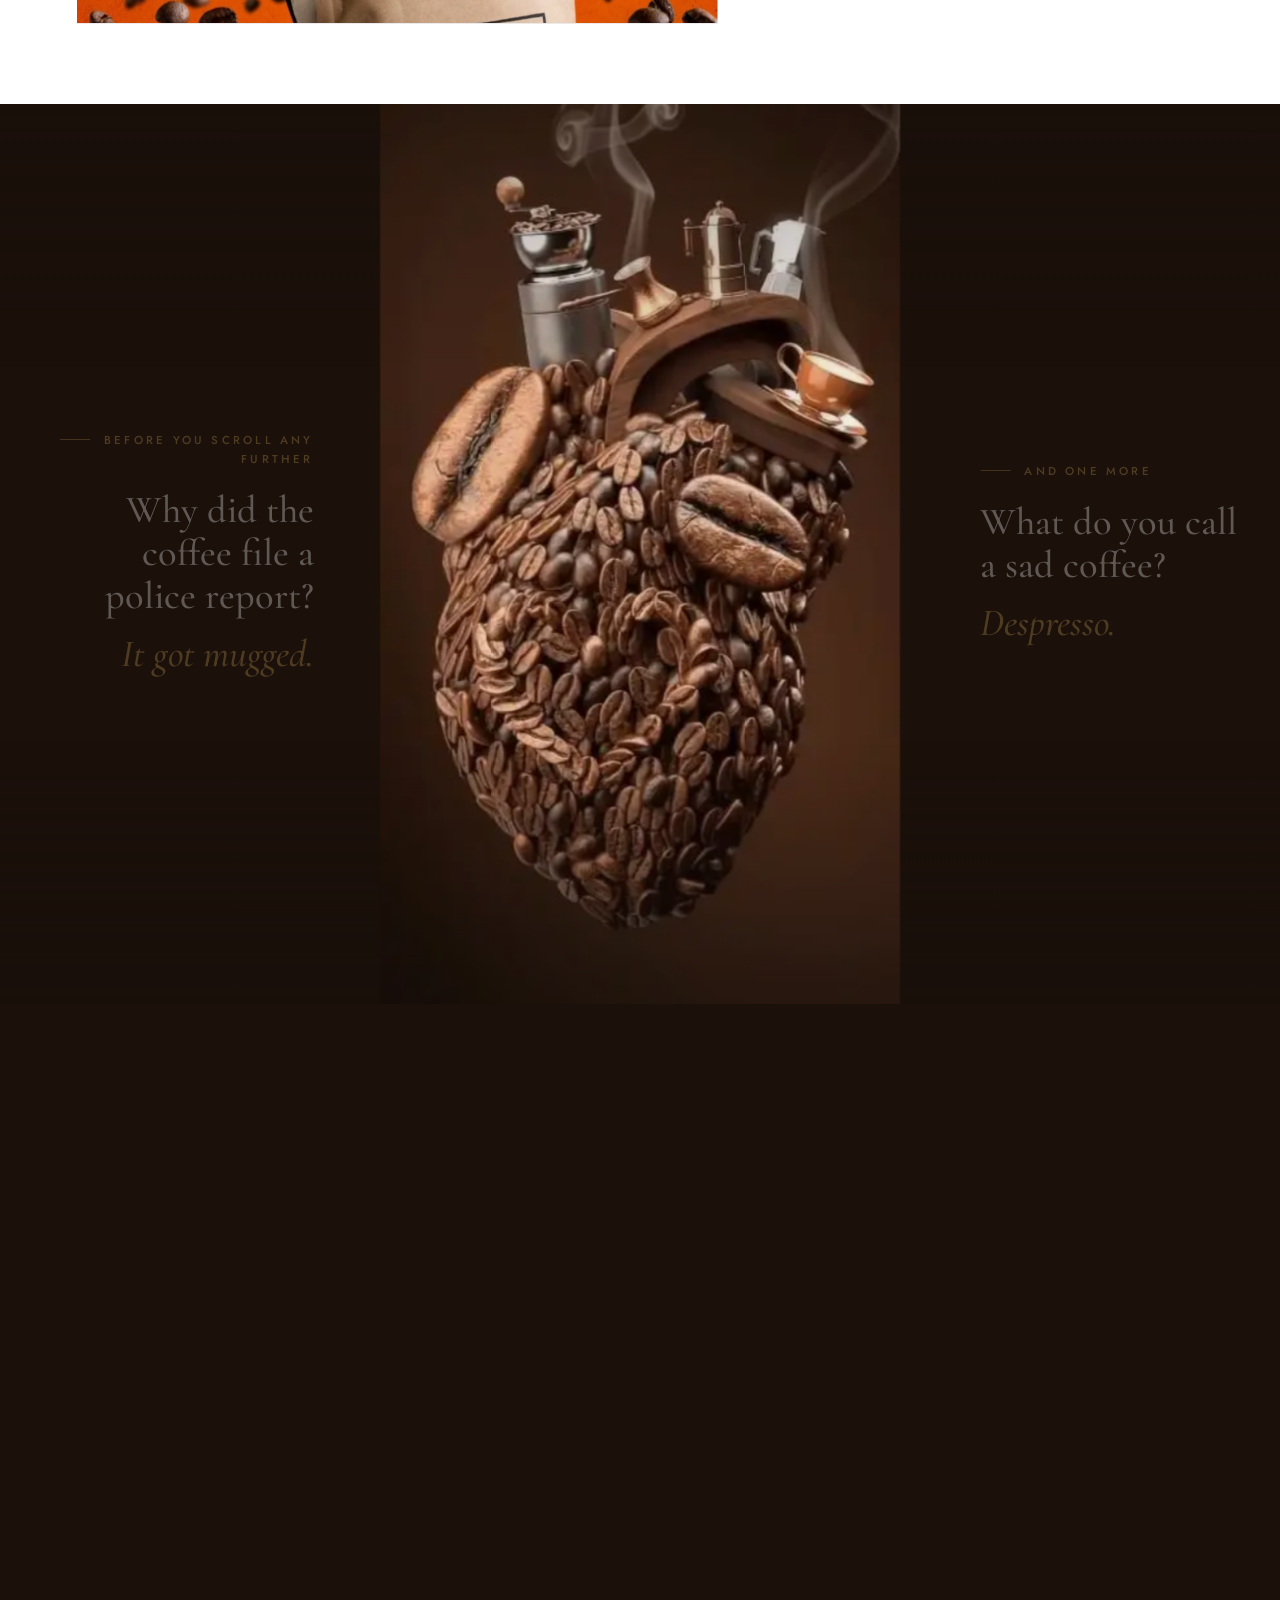
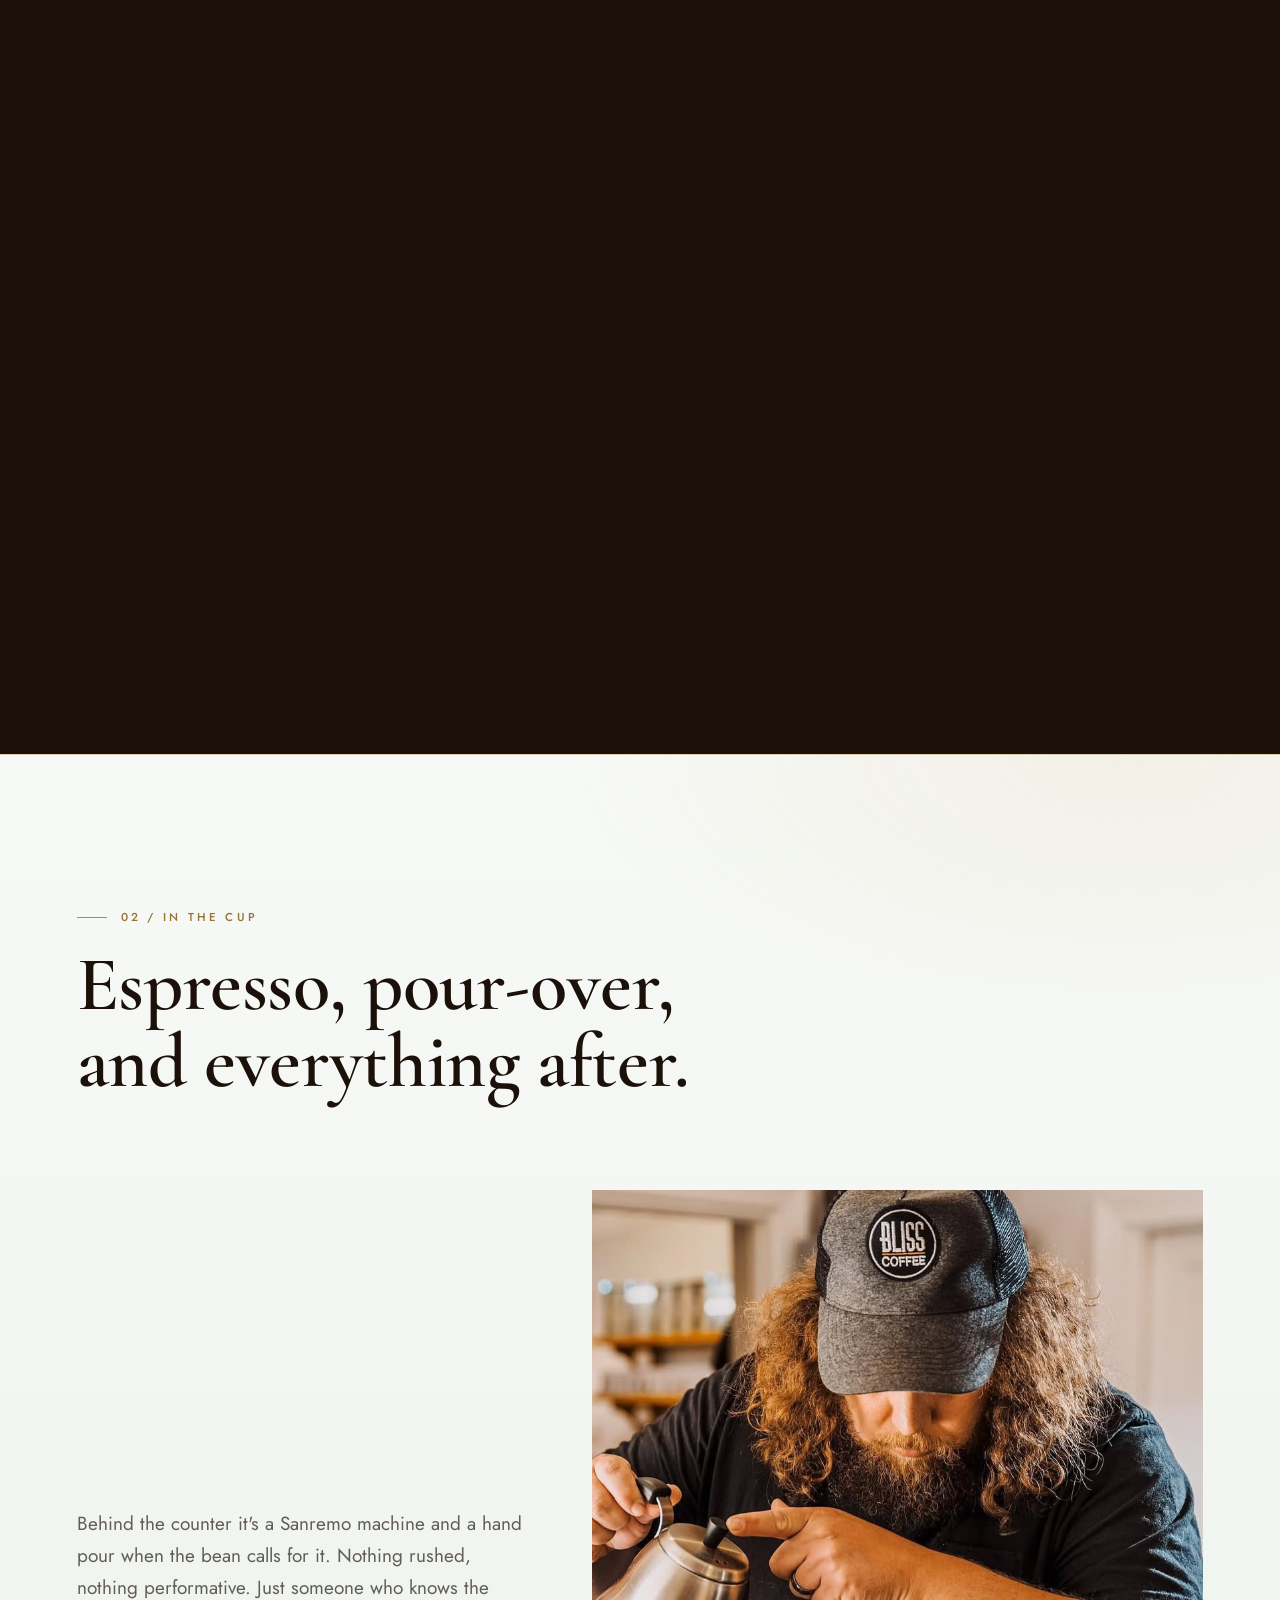
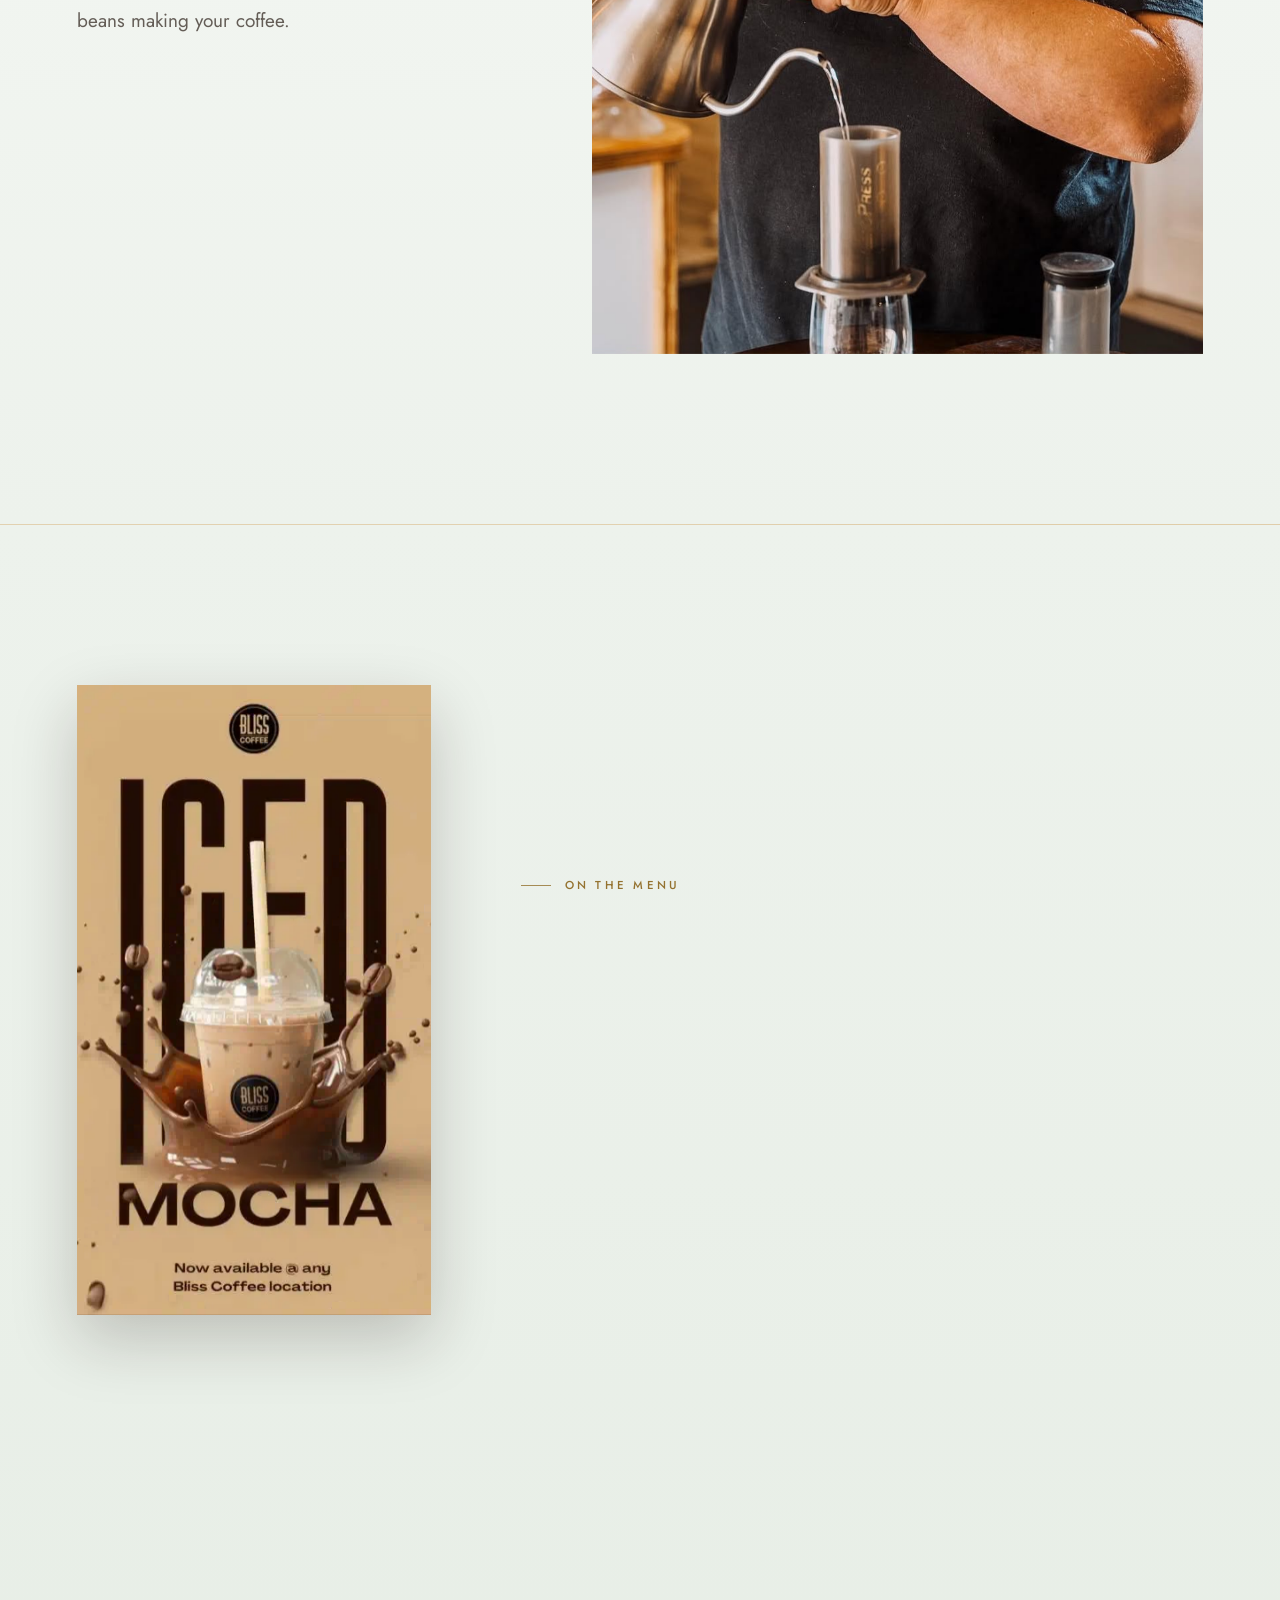
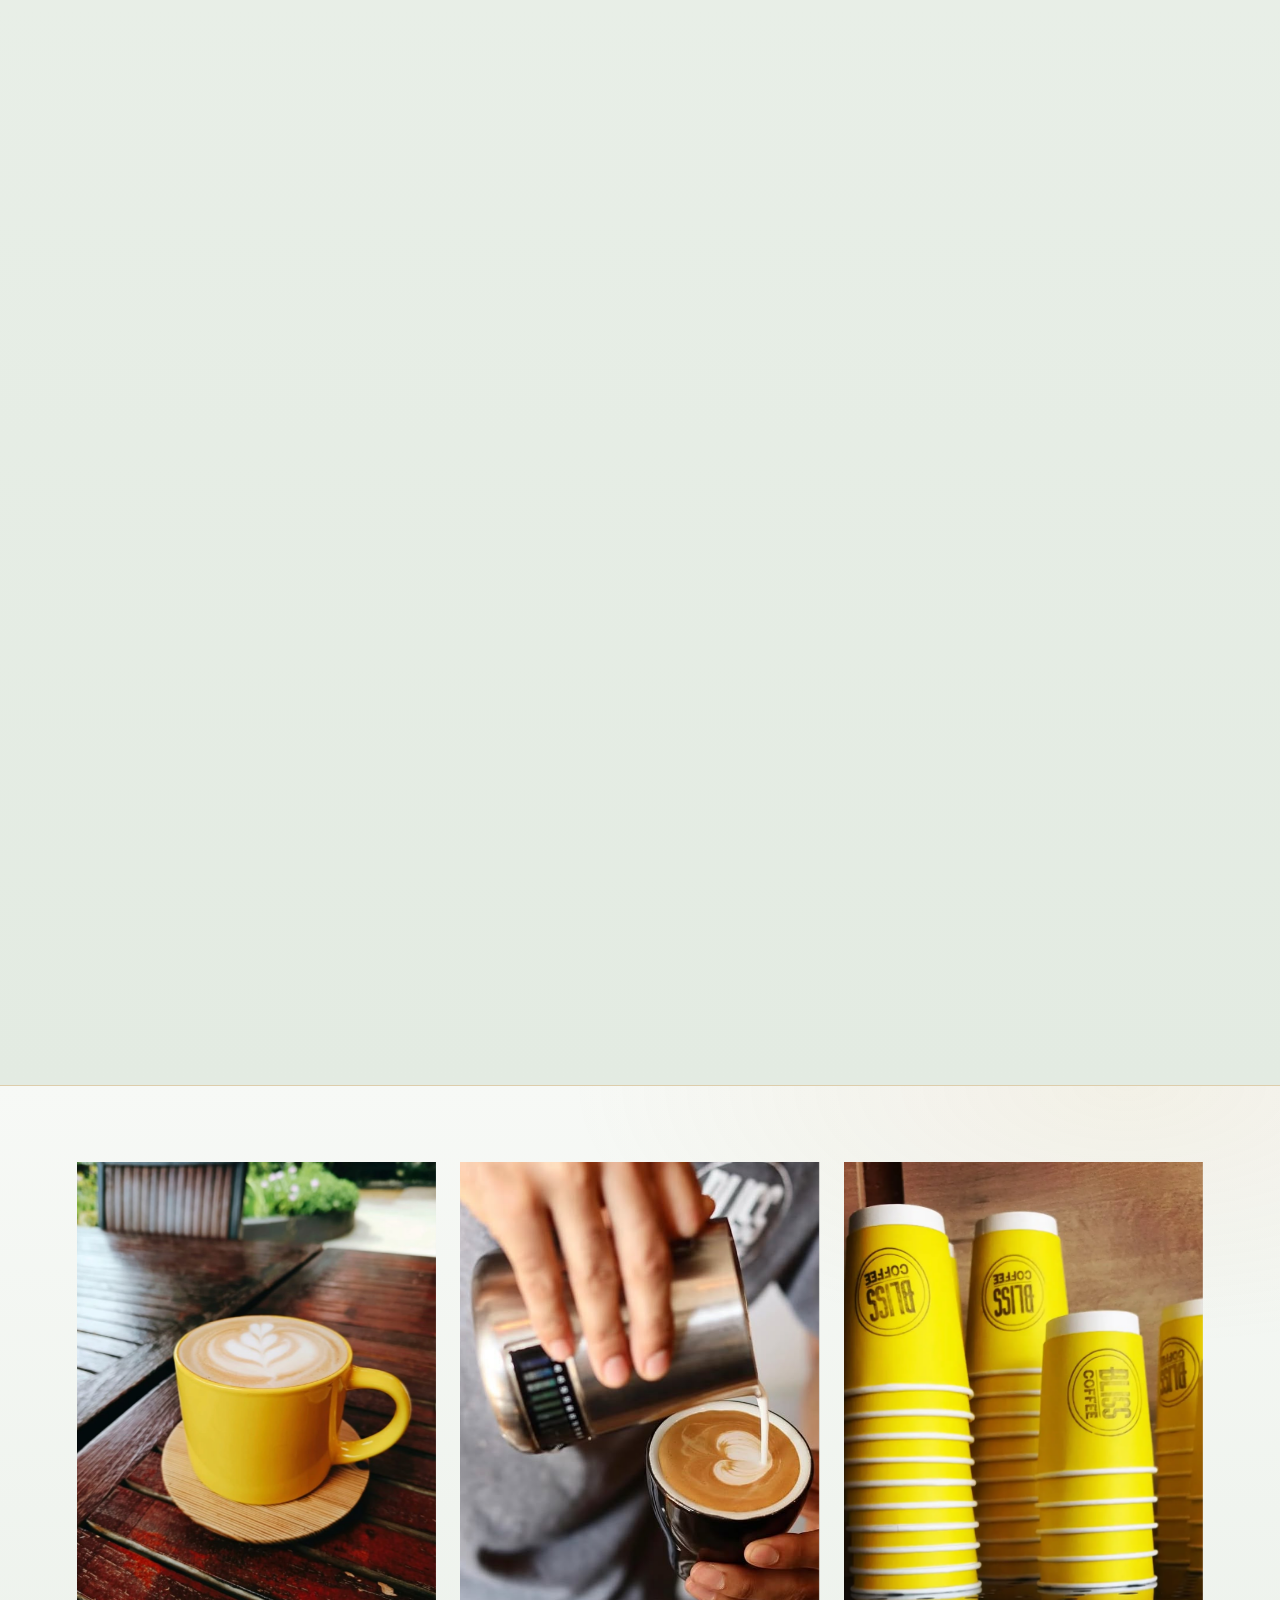
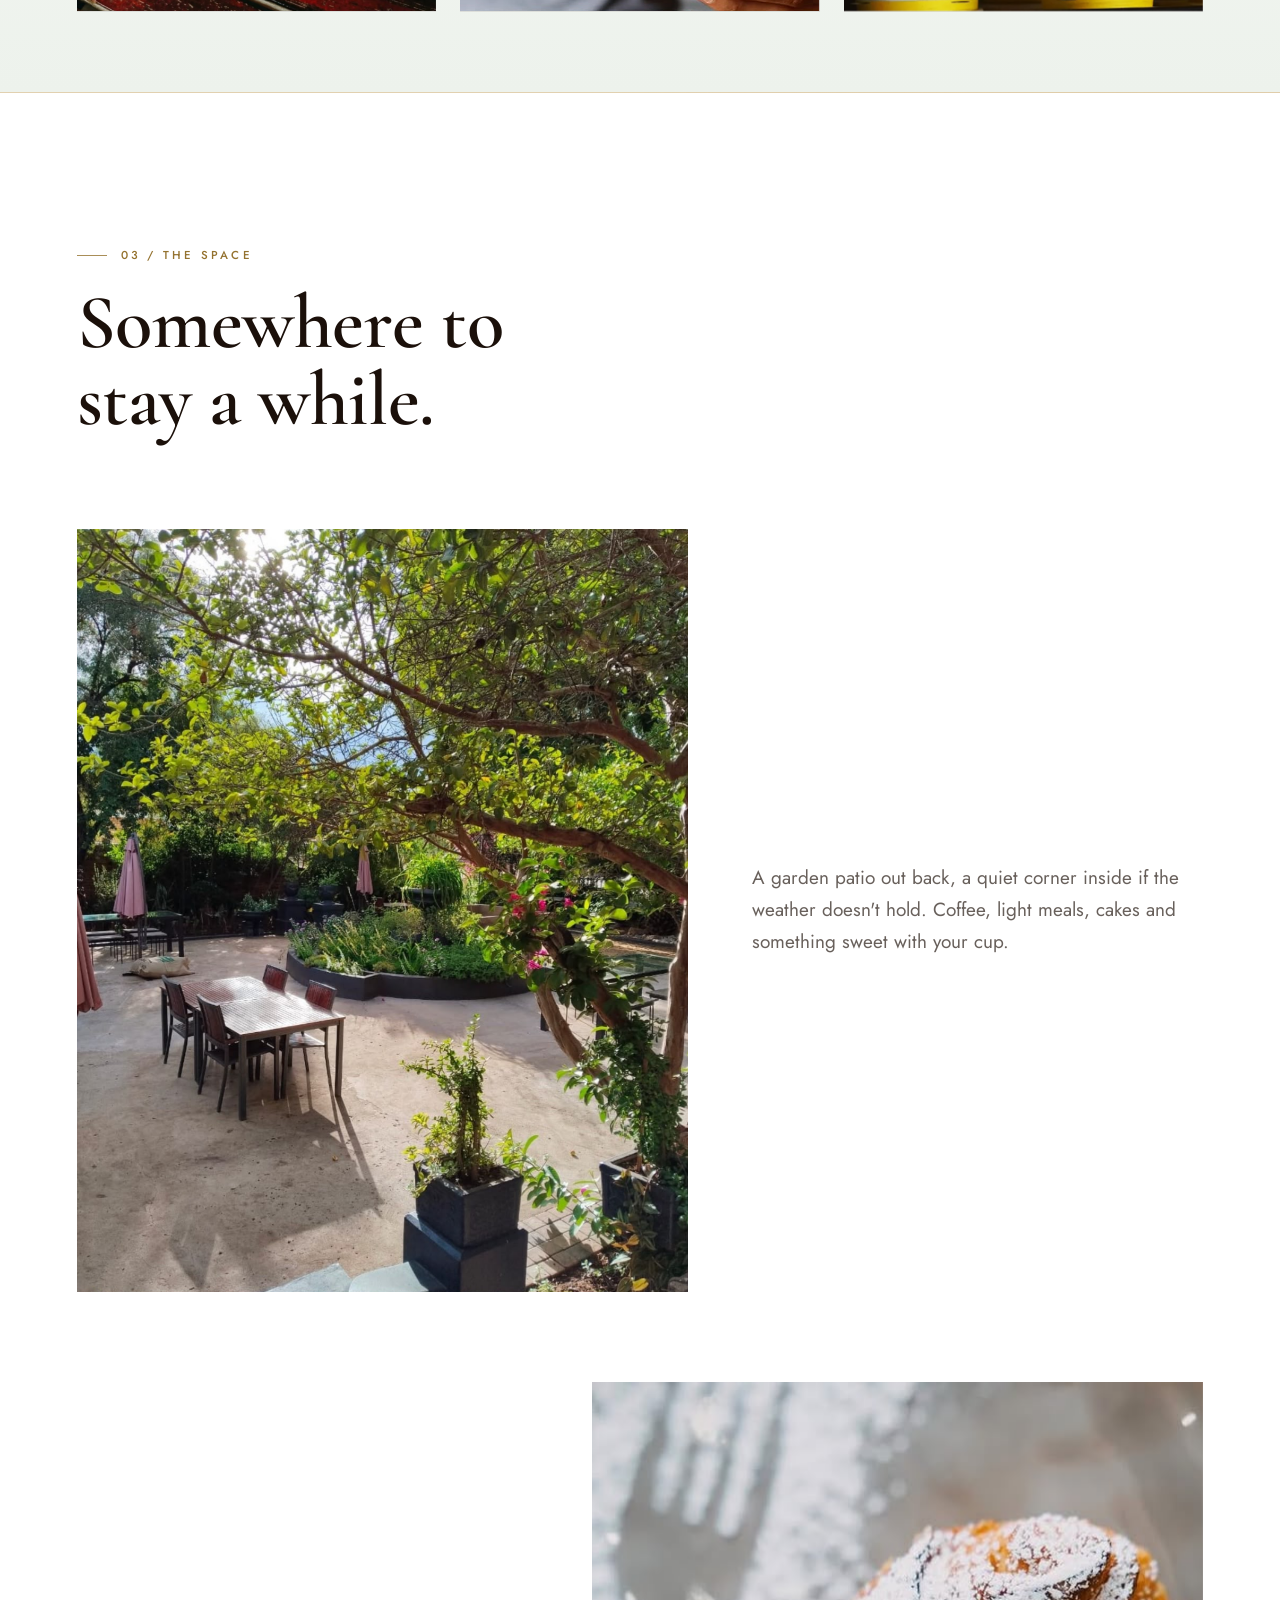
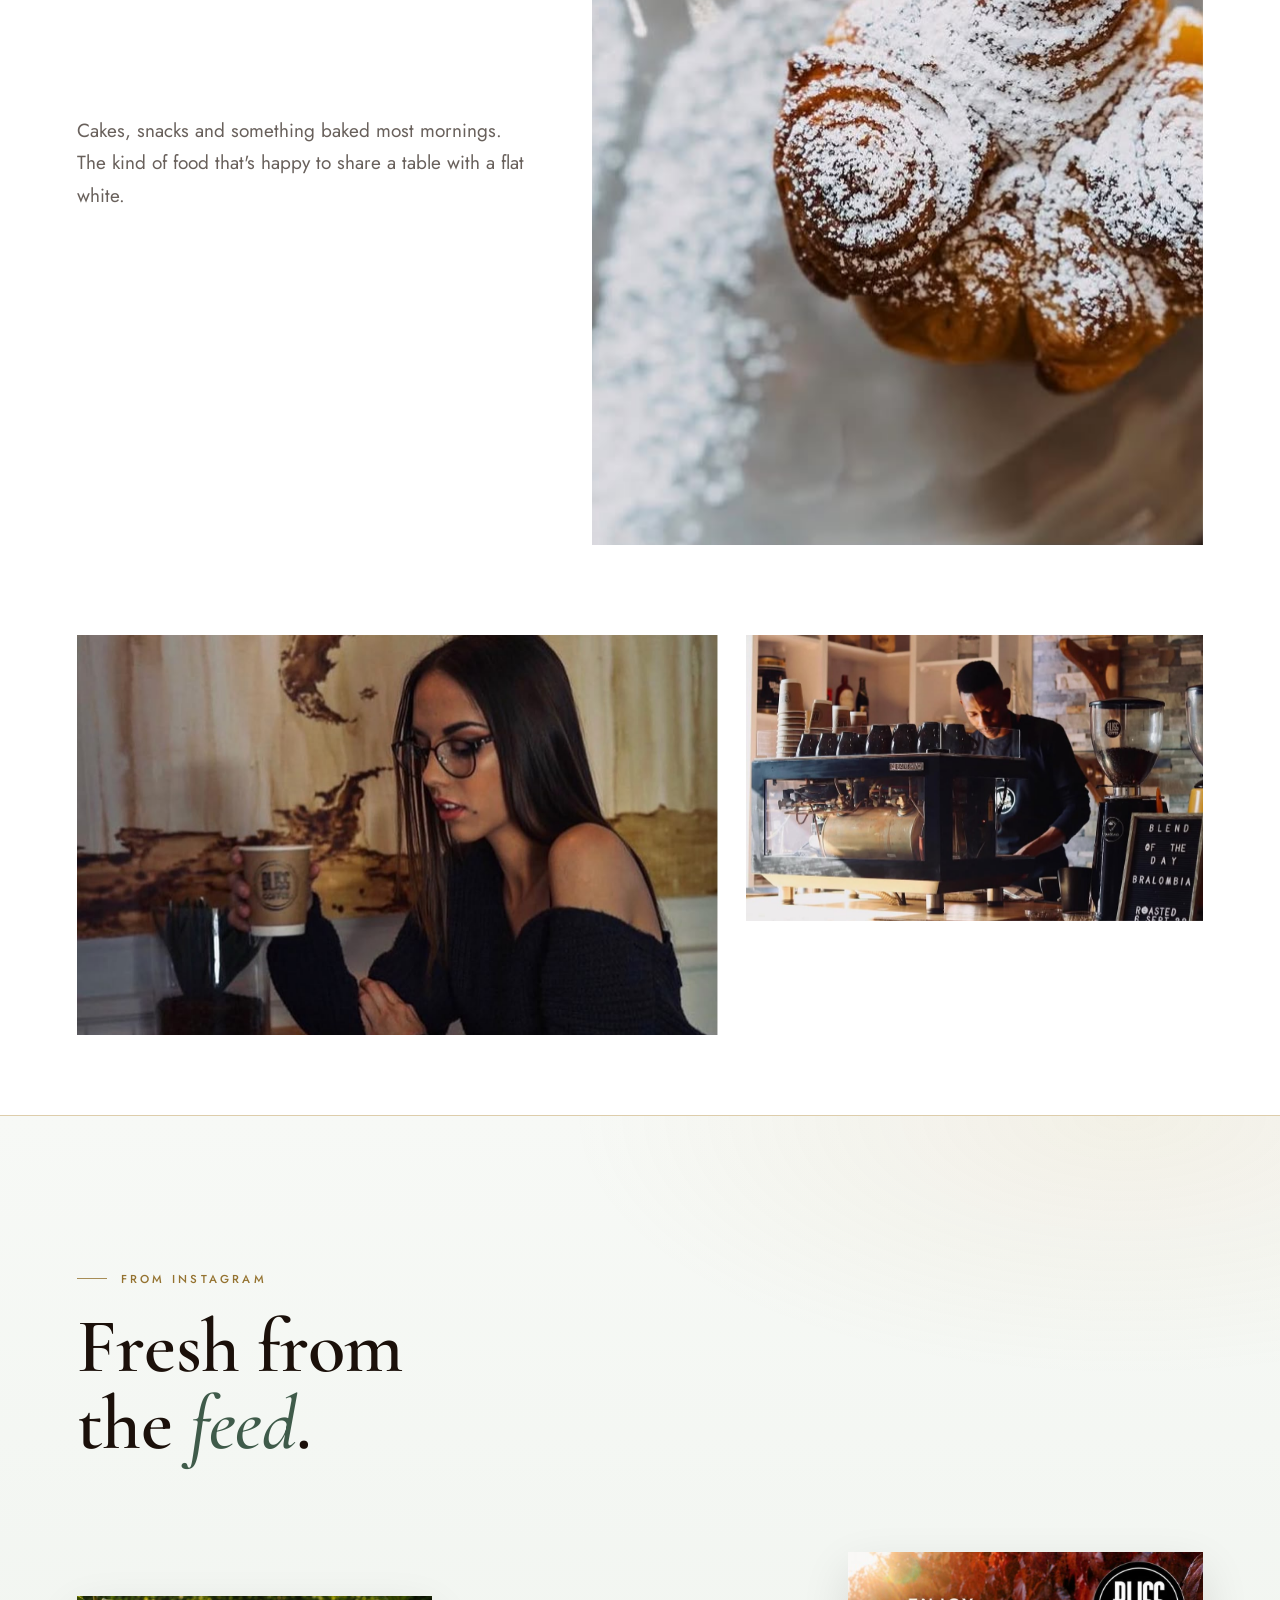
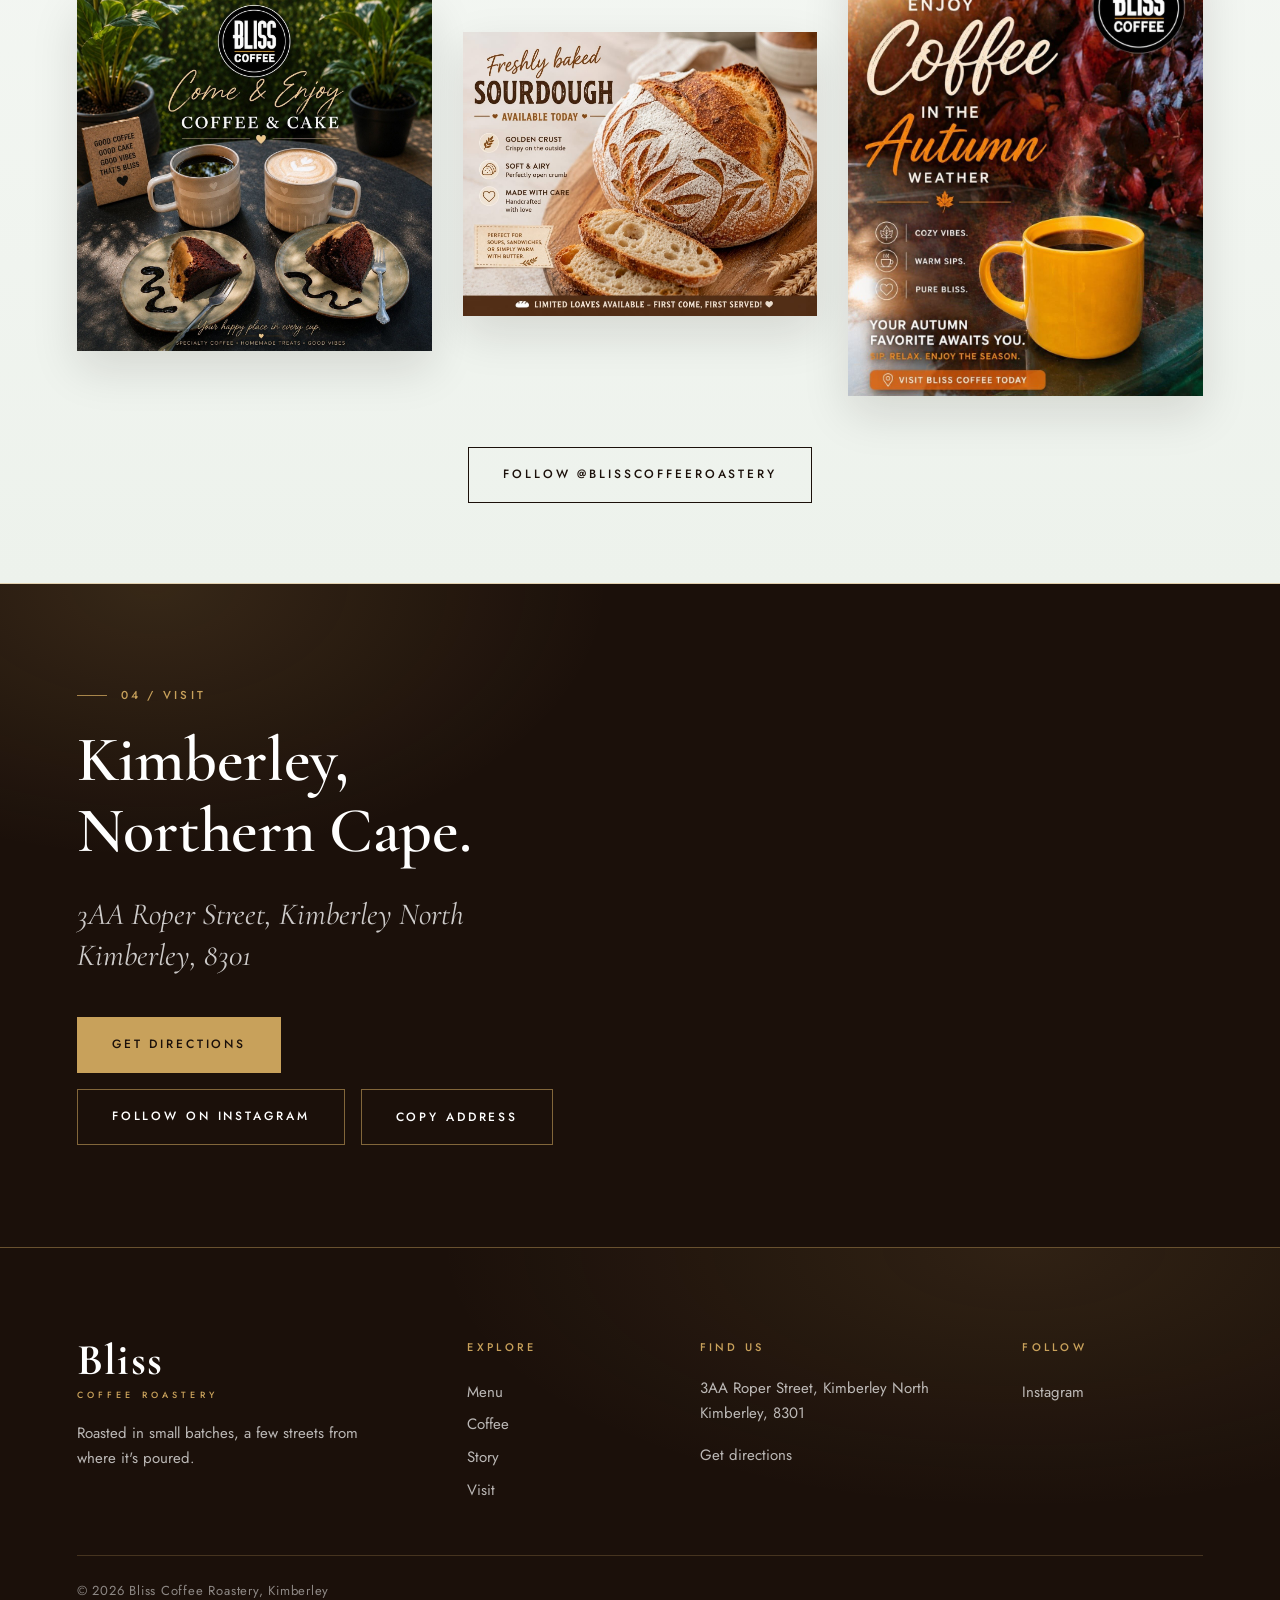
==== commit d02cf491: "Replace play buttons with animated fallbacks for blocked autoplay Phones that block video autoplay (" ====
--- a/index.html
+++ b/index.html
@@ -10,8 +10,8 @@
 <link rel="preconnect" href="https://fonts.googleapis.com">
 <link rel="preconnect" href="https://fonts.gstatic.com" crossorigin>
 <link href="https://fonts.googleapis.com/css2?family=Cormorant+Garamond:ital,wght@0,400;0,500;0,600;0,700;1,400;1,500;1,600&family=Jost:wght@300;400;500;600&display=swap" rel="stylesheet">
-<link rel="stylesheet" href="css/style.css?v=20261032">
-<link rel="stylesheet" href="css/theme.css?v=20261032">
+<link rel="stylesheet" href="css/style.css?v=20261034">
+<link rel="stylesheet" href="css/theme.css?v=20261034">
 </head>
 <body>
 
@@ -48,7 +48,7 @@
       <div class="hero__media">
         <video class="hero__video js-lazy-video" muted loop playsinline autoplay preload="auto"
           poster="assets/images/cups-row-macro.jpg"
-          src="assets/video/fall-spill.mp4" data-src="assets/video/fall-spill.mp4"></video>
+          src="assets/video/fall-spill.mp4" data-src="assets/video/fall-spill.mp4" data-fallback="assets/video/fall-spill-portrait.webp" data-fallback-wide="assets/video/fall-spill-landscape.webp"></video>
         <div class="hero__scrim"></div>
       </div>
       <div class="hero__content">
@@ -116,7 +116,7 @@
       <div class="heart__media">
         <video class="heart__video js-lazy-video" muted loop playsinline preload="none"
           poster="assets/images/cups-stack-yellow.jpg"
-          src="assets/video/beating-heart.mp4" data-src="assets/video/beating-heart.mp4"></video>
+          src="assets/video/beating-heart.mp4" data-src="assets/video/beating-heart.mp4" data-fallback="assets/video/beating-heart.webp"></video>
         <div class="heart__scrim"></div>
       </div>
       <div class="heart__content">
@@ -157,7 +157,7 @@
       <div class="mocha__frame">
         <video class="mocha__video js-lazy-video" muted loop playsinline preload="none"
           poster="assets/images/latte-heart-yellow.jpg"
-          src="assets/video/iced-mocha.mp4" data-src="assets/video/iced-mocha.mp4"></video>
+          src="assets/video/iced-mocha.mp4" data-src="assets/video/iced-mocha.mp4" data-fallback="assets/video/iced-mocha.webp"></video>
       </div>
       <div class="mocha__copy">
         <p class="eyebrow">On The Menu</p>
@@ -284,7 +284,7 @@
   </div>
 </footer>
 
-<script src="js/main.js?v=20261032"></script>
-<script src="js/extras.js?v=20261032"></script>
+<script src="js/main.js?v=20261034"></script>
+<script src="js/extras.js?v=20261034"></script>
 </body>
 </html>
--- a/css/theme.css
+++ b/css/theme.css
@@ -606,26 +606,8 @@
 /* Crisper on pure white */
 .grain { opacity: 0.018; }
 
-/* ---------- Tap-to-play fallback (shown only if a phone blocks autoplay) ---------- */
-.video-tap {
-  position: absolute;
-  right: 20px;
-  bottom: 20px;
-  z-index: 6;
-  width: 64px;
-  height: 64px;
-  border-radius: 50%;
-  border: 1px solid var(--brass);
-  background: rgba(27, 16, 10, 0.72);
-  backdrop-filter: blur(4px);
-  color: var(--brass-soft);
-  display: grid;
-  place-items: center;
-  cursor: pointer;
-  padding: 0;
-  animation: tapIn 0.5s var(--ease) both;
-}
-.video-tap svg { width: 26px; height: 26px; fill: currentColor; margin-left: 3px; }
-.video-tap:hover { background: var(--brass); color: var(--espresso); }
-@keyframes tapIn { from { opacity: 0; transform: scale(0.8); } to { opacity: 1; transform: none; } }
+/* ---------- Animated-picture fallback (only when a phone blocks video autoplay) ---------- */
+.video-fallback { position: absolute; inset: 0; }
+.menu-intro__frame img.video-fallback,
+.video-feature__frame img.video-fallback { width: 100%; height: 100%; object-fit: cover; }
 .video-feature__frame, .menu-intro__frame, .mocha__frame { position: relative; }
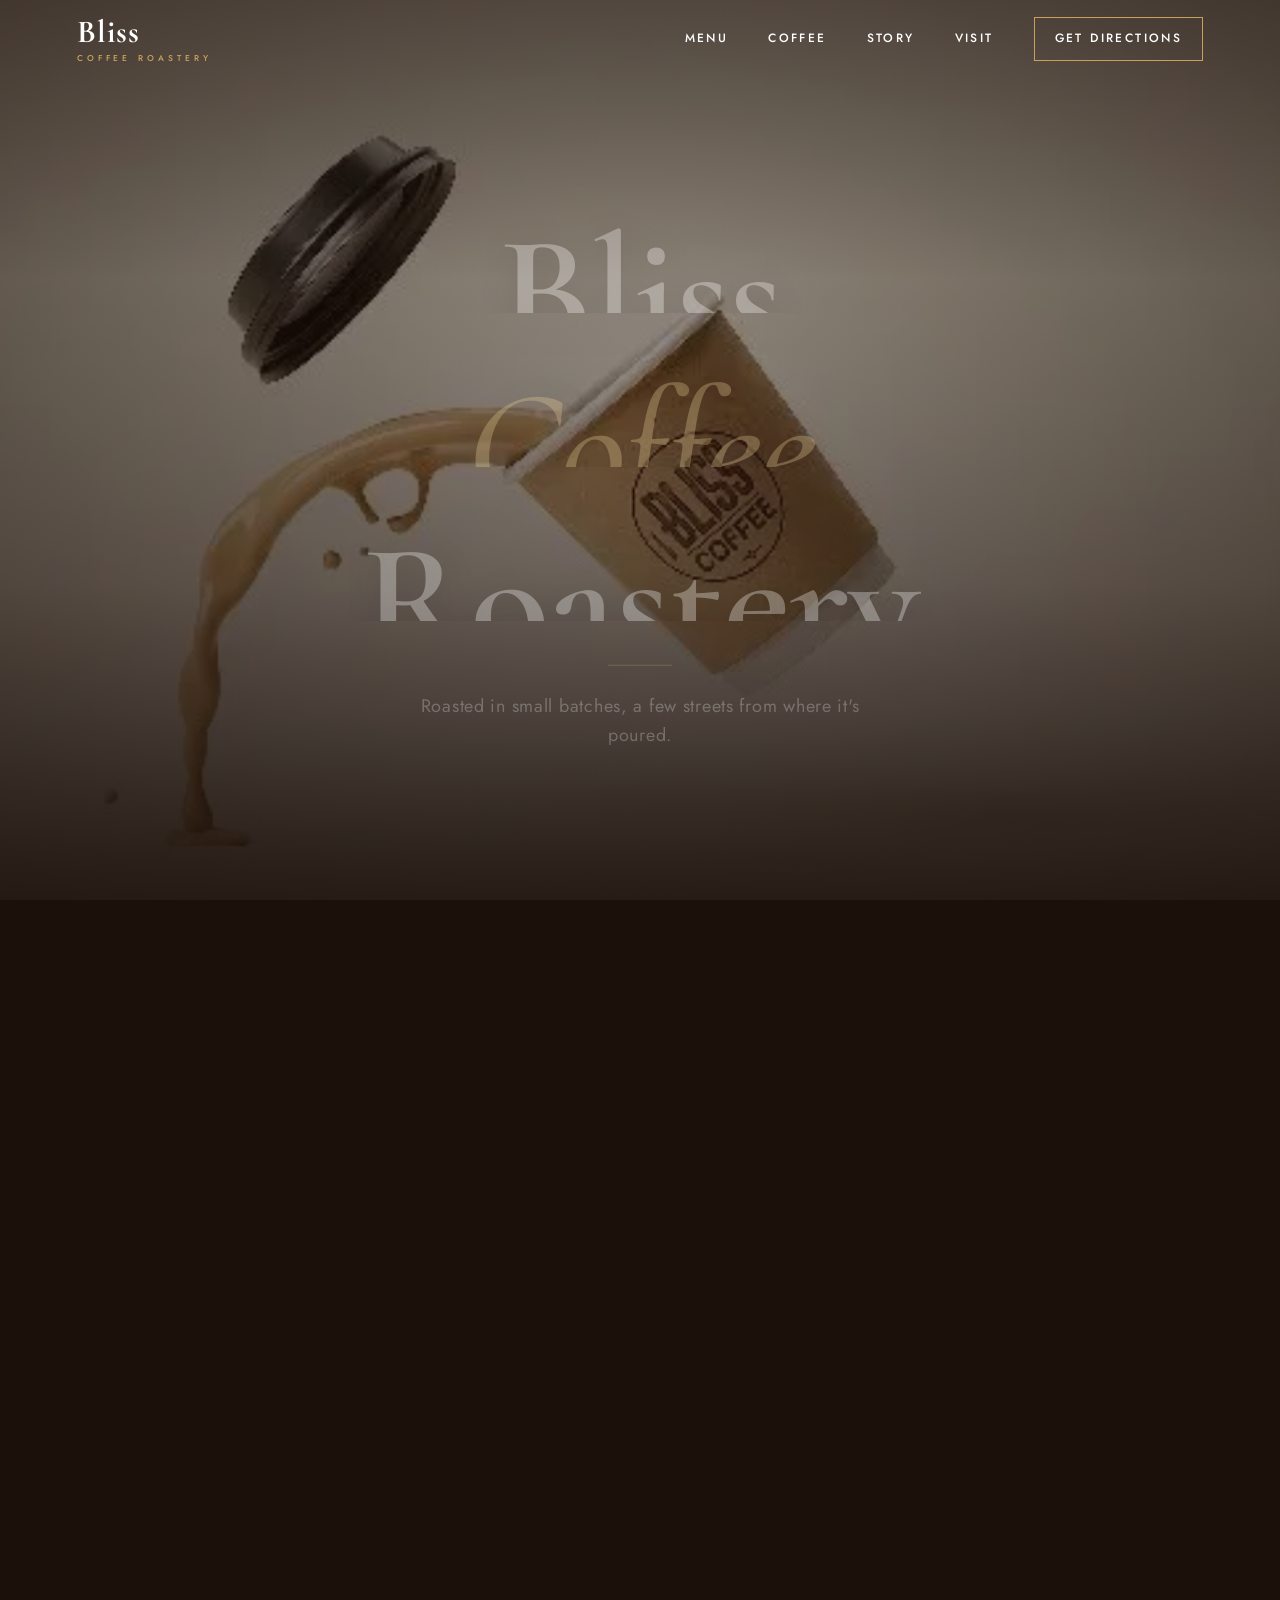
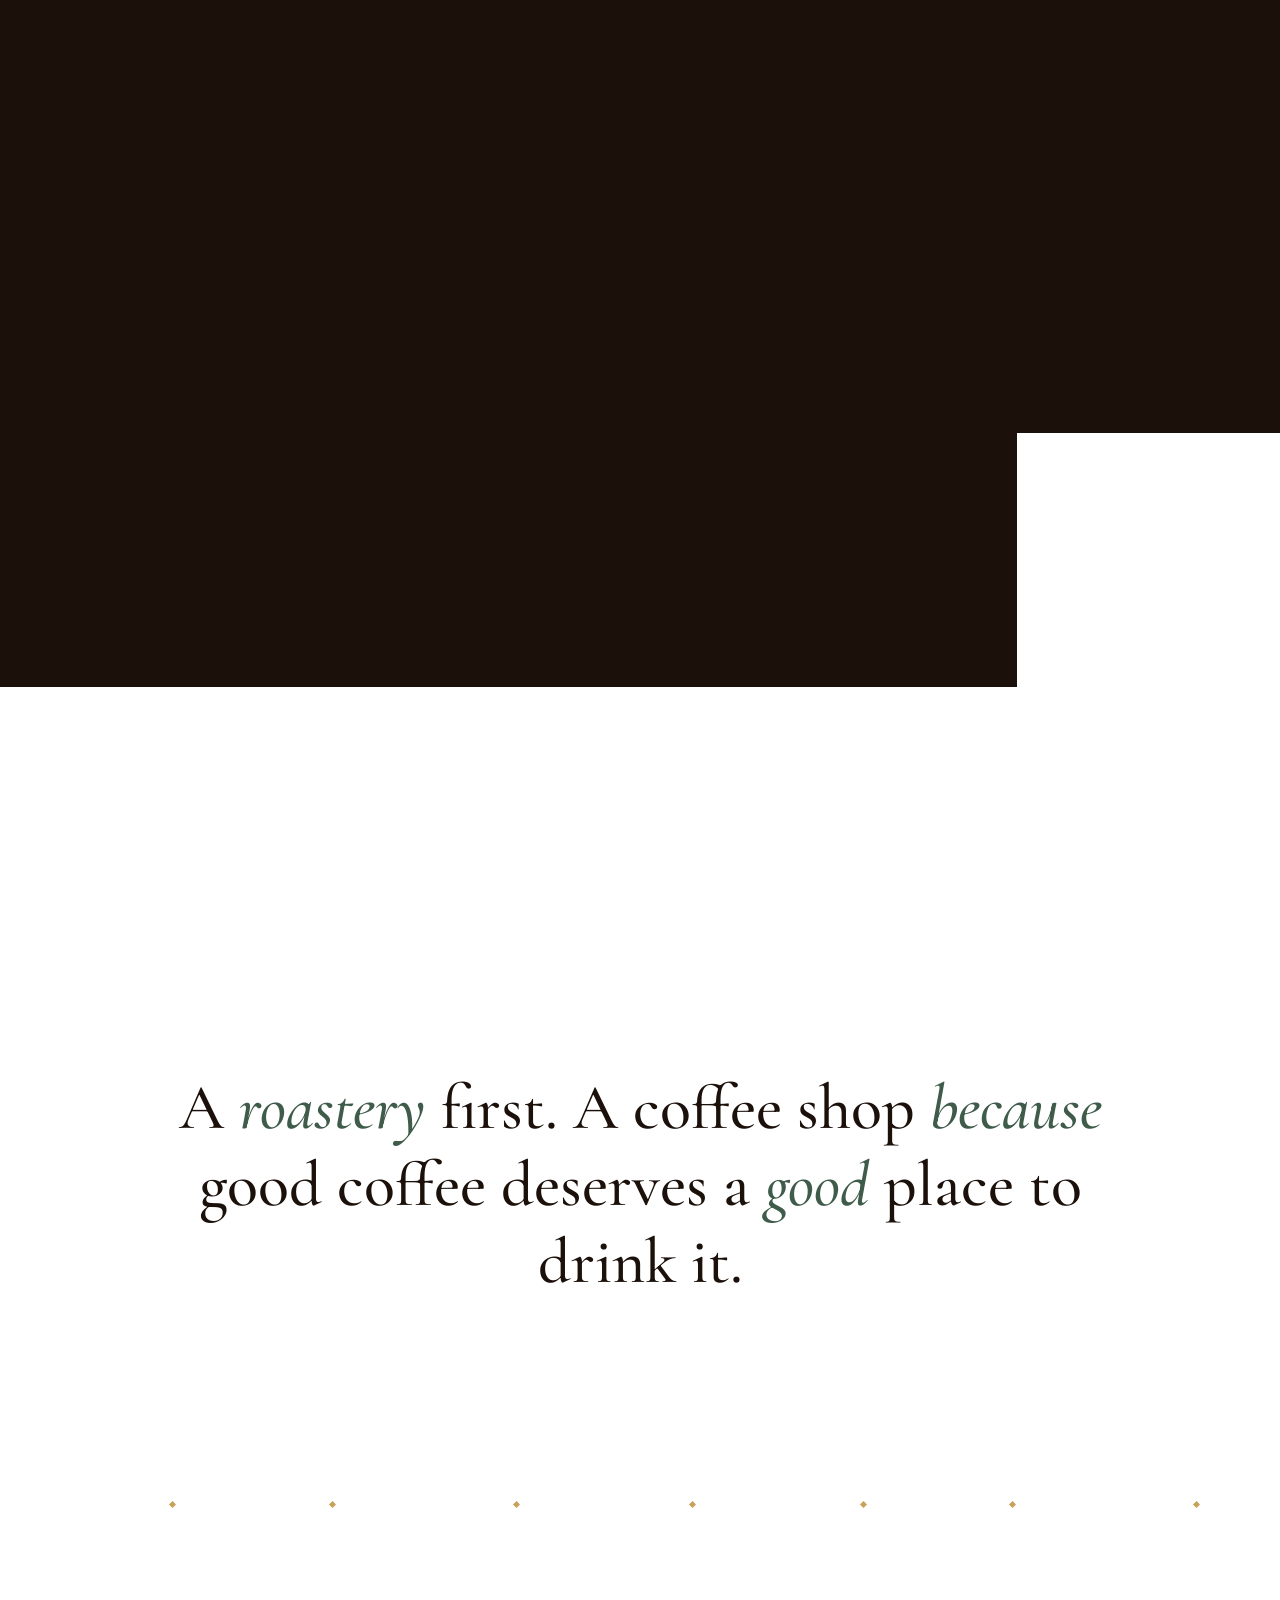
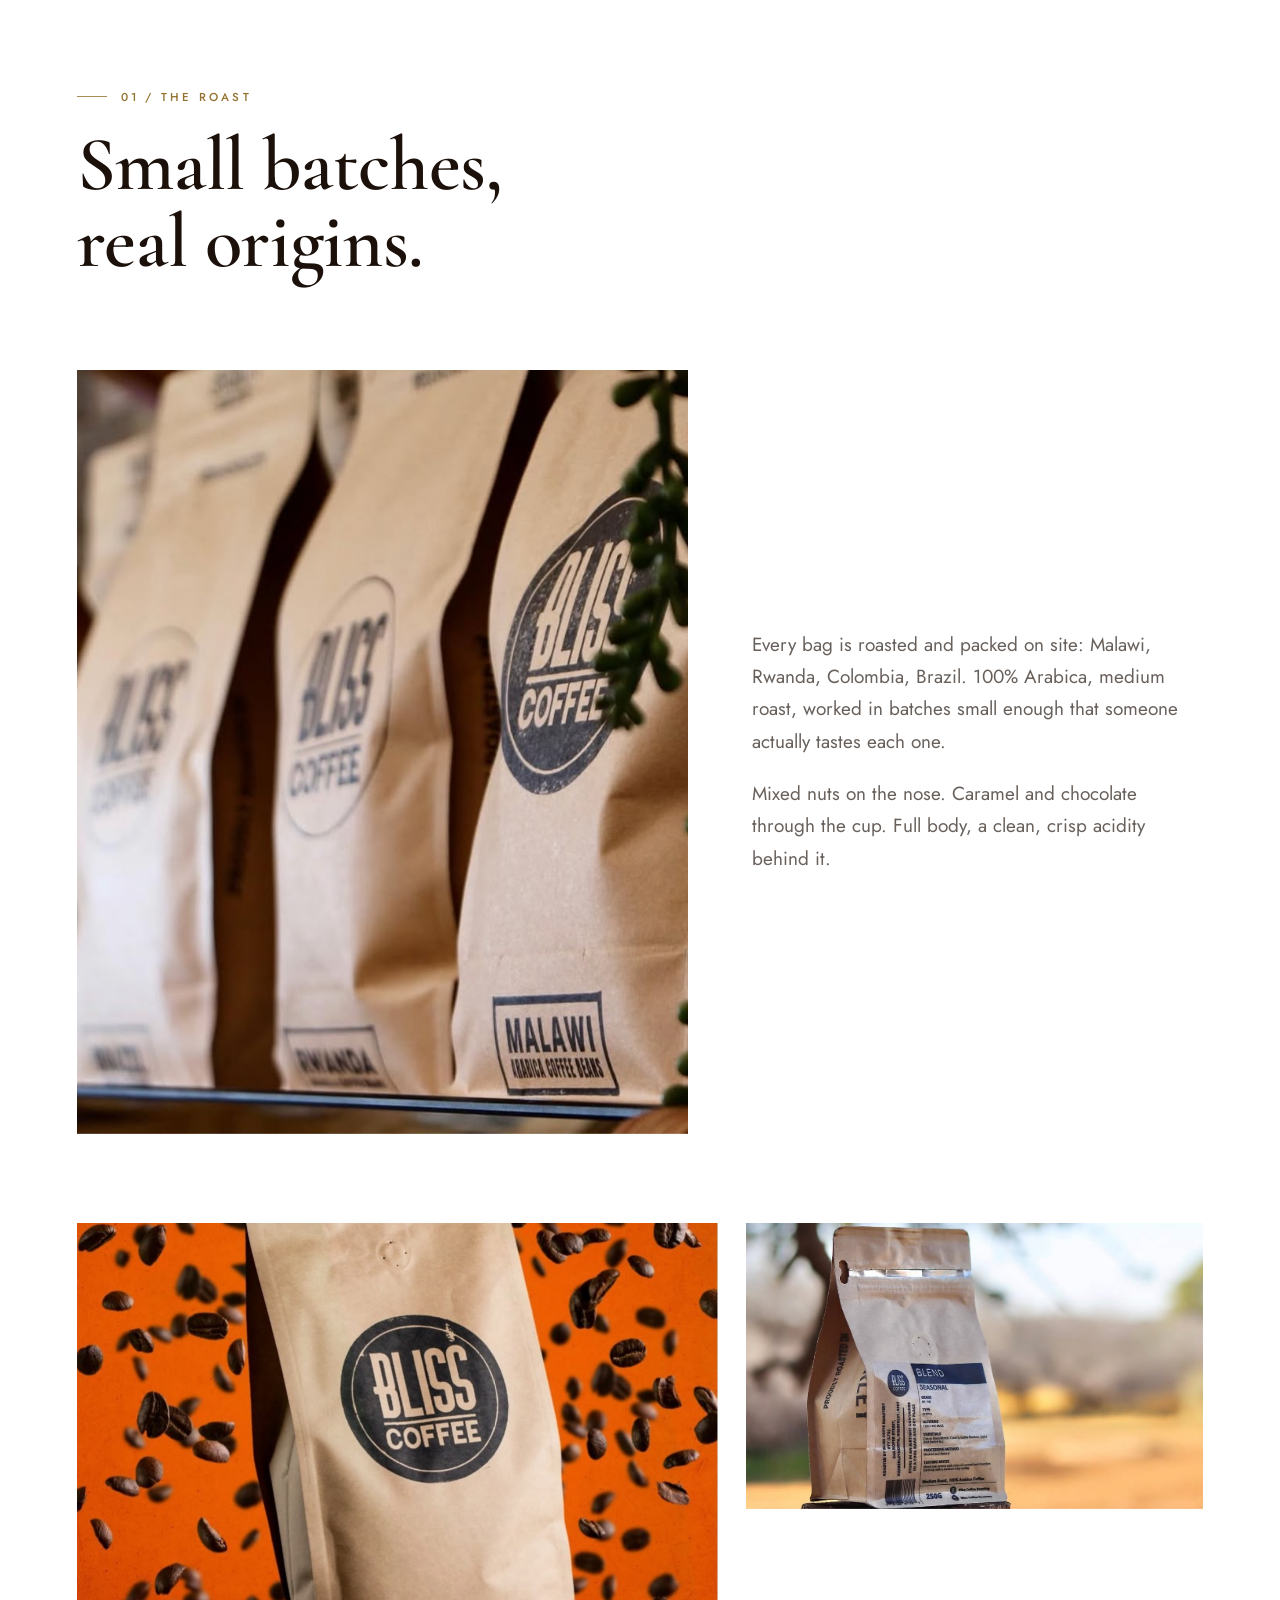
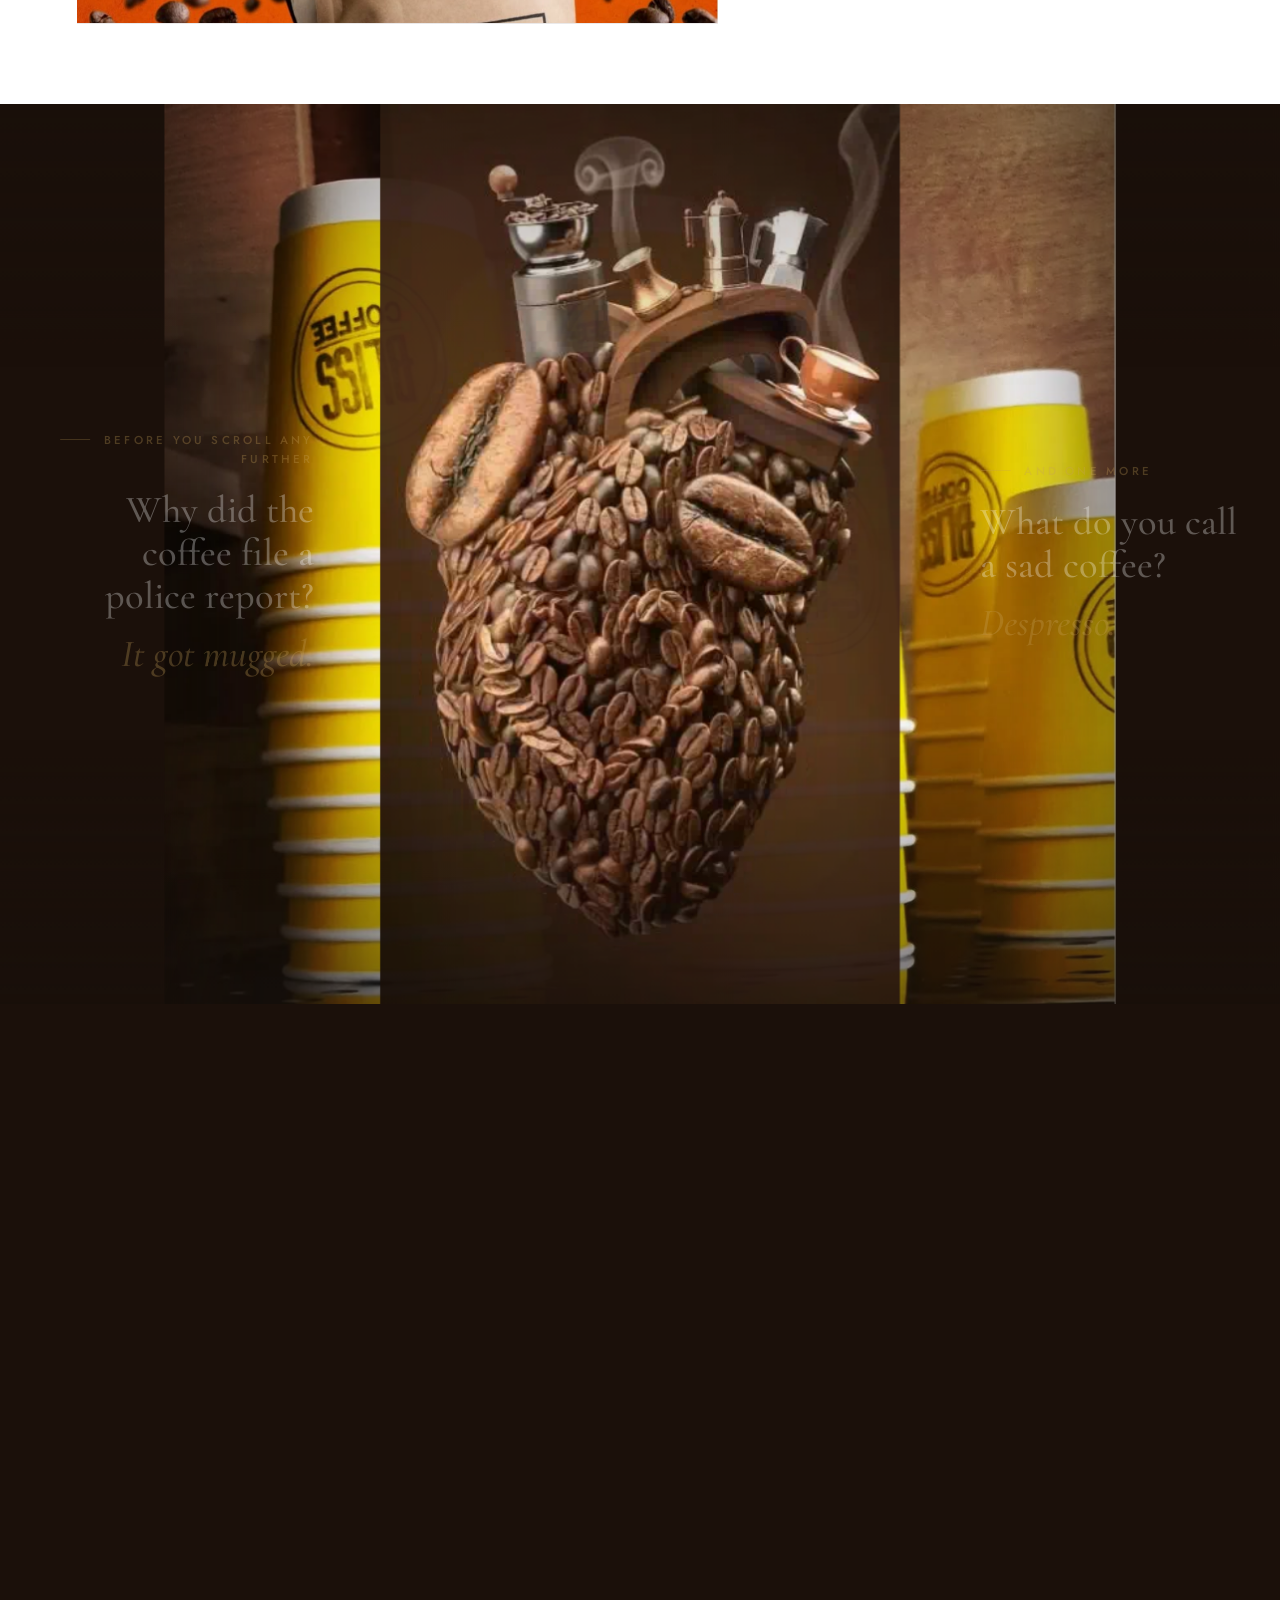
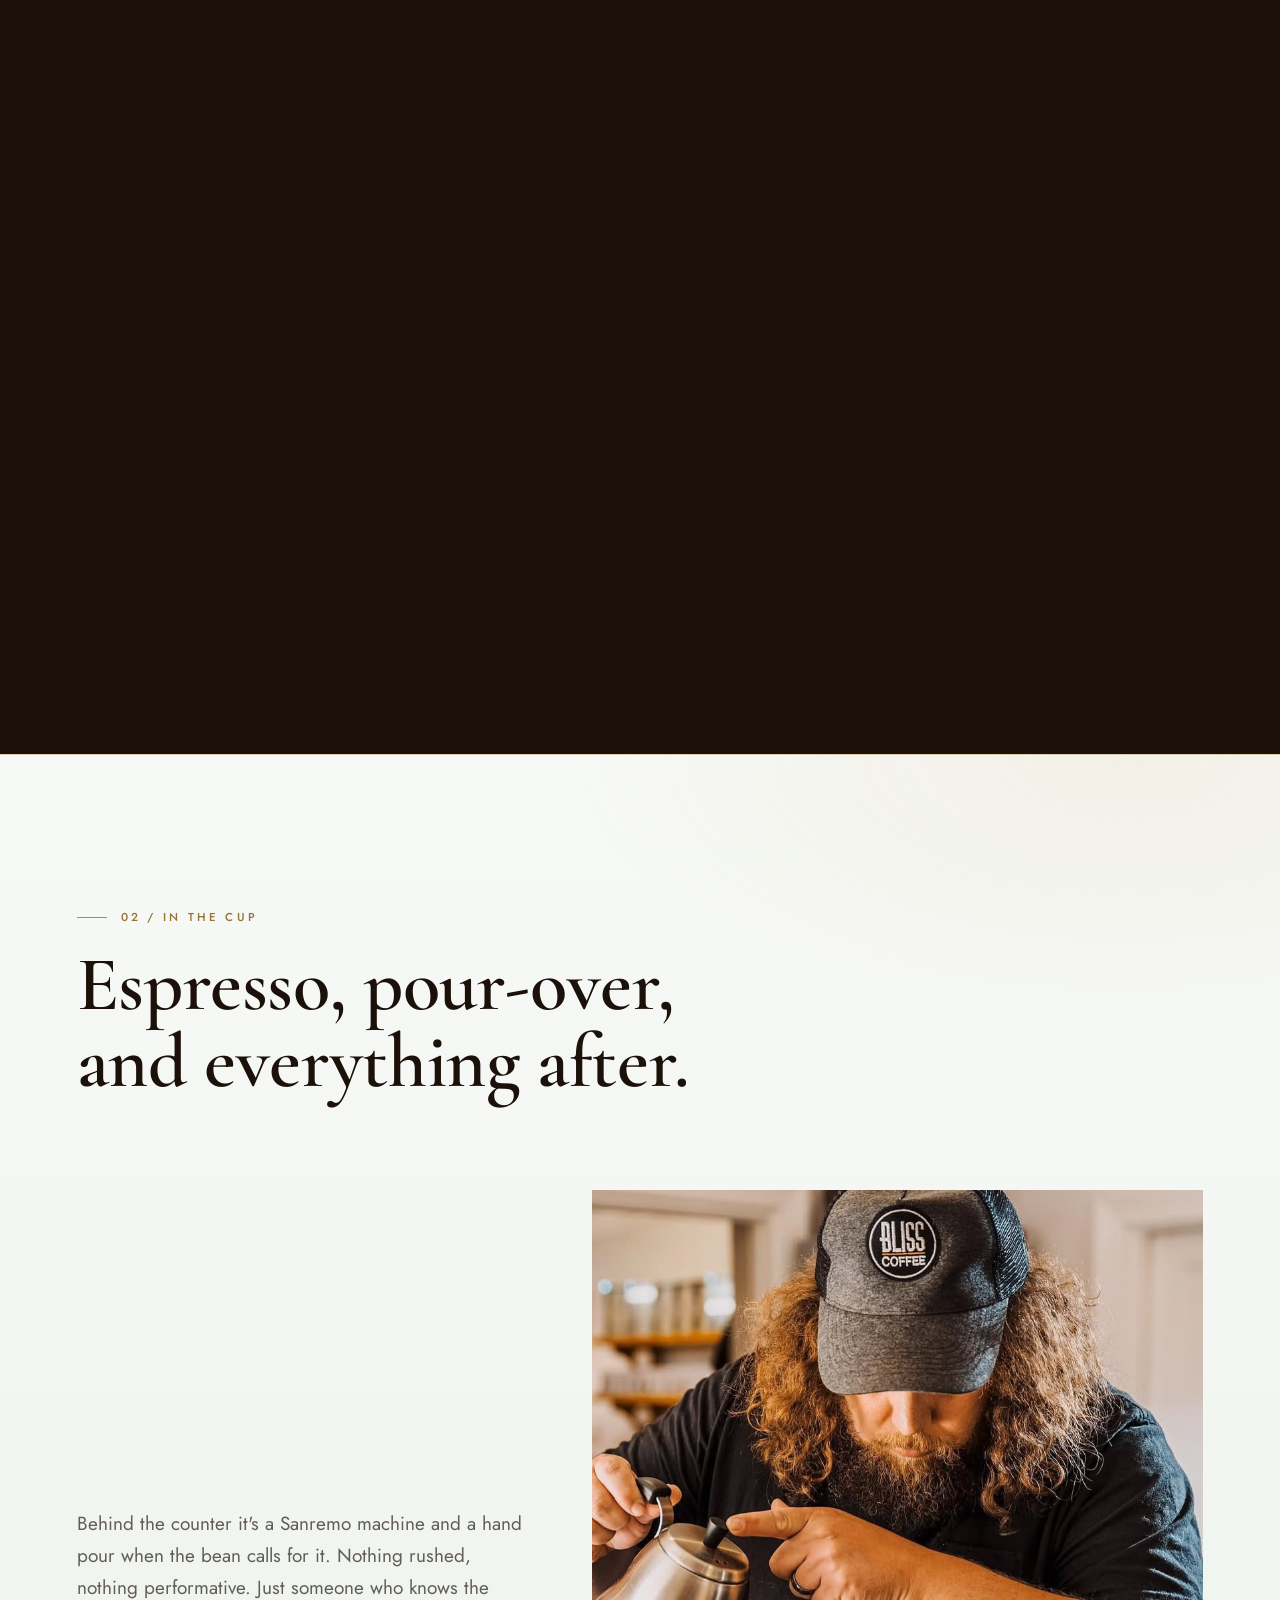
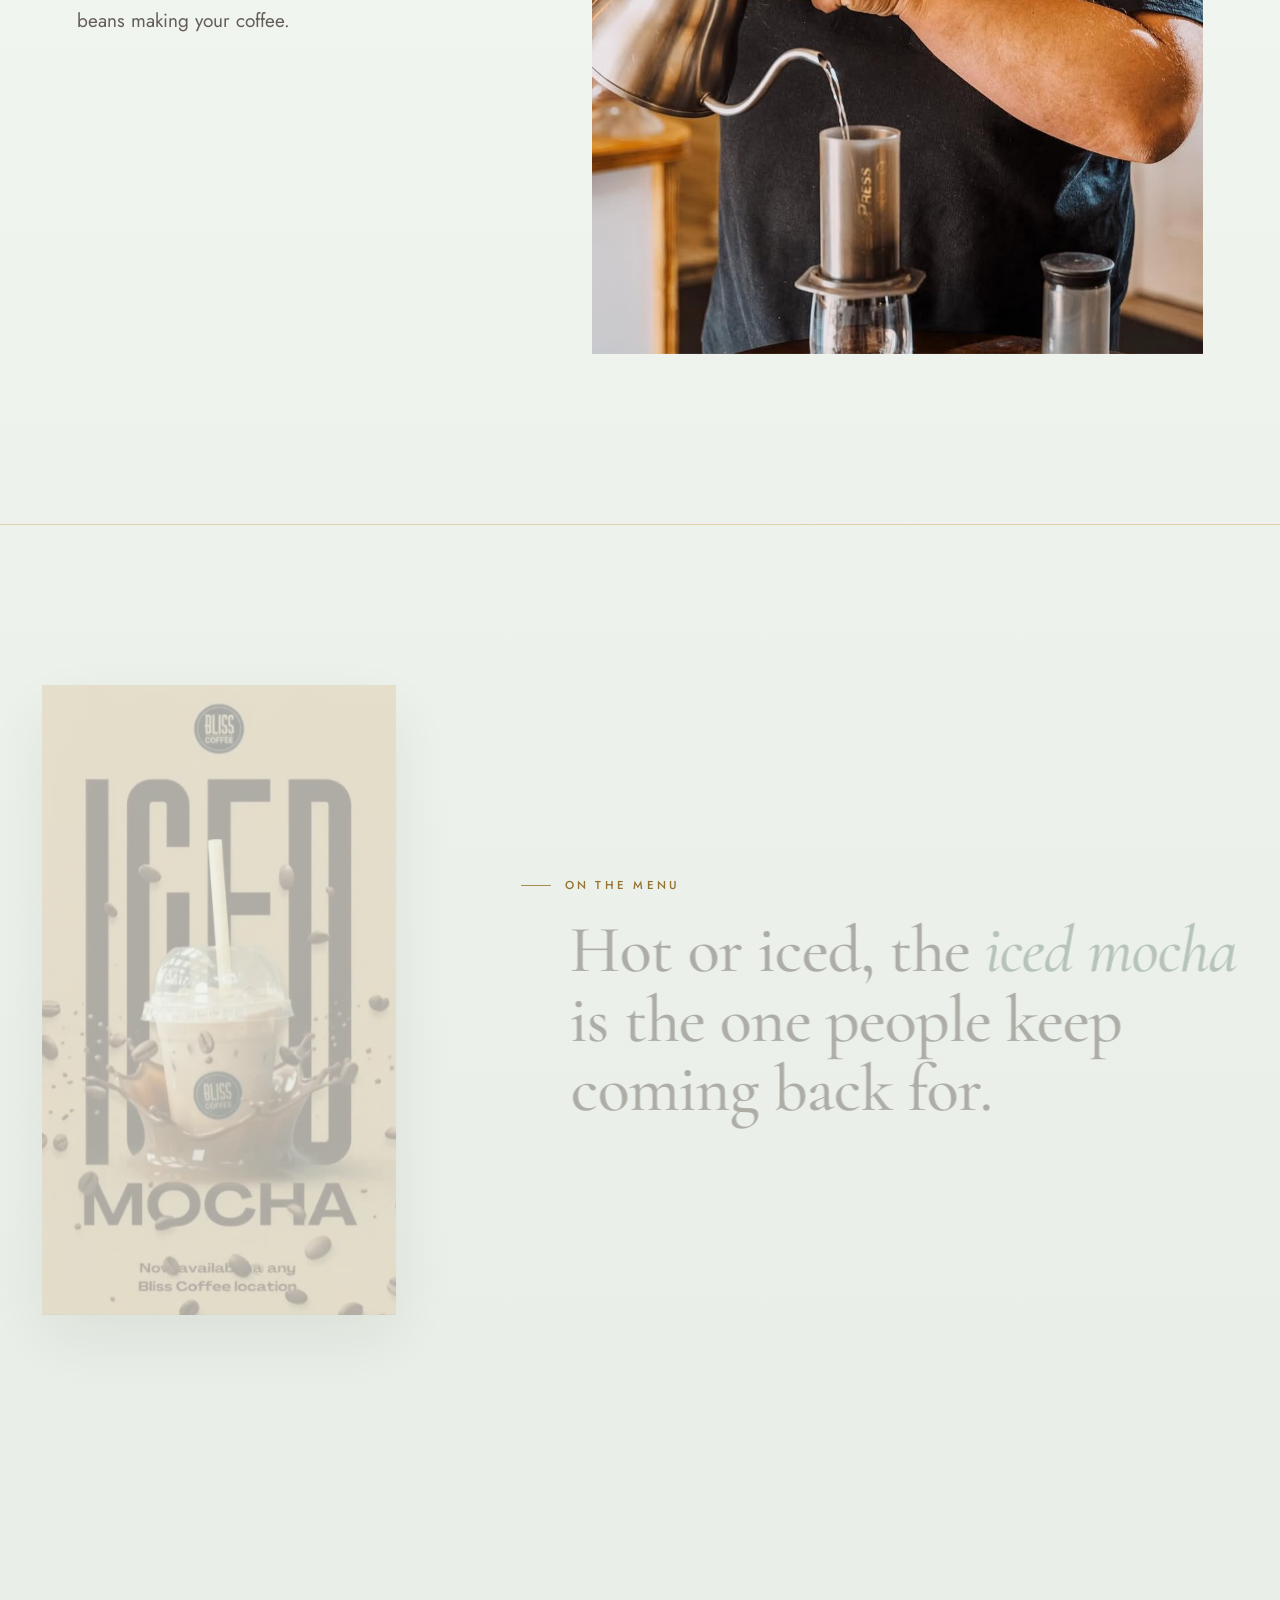
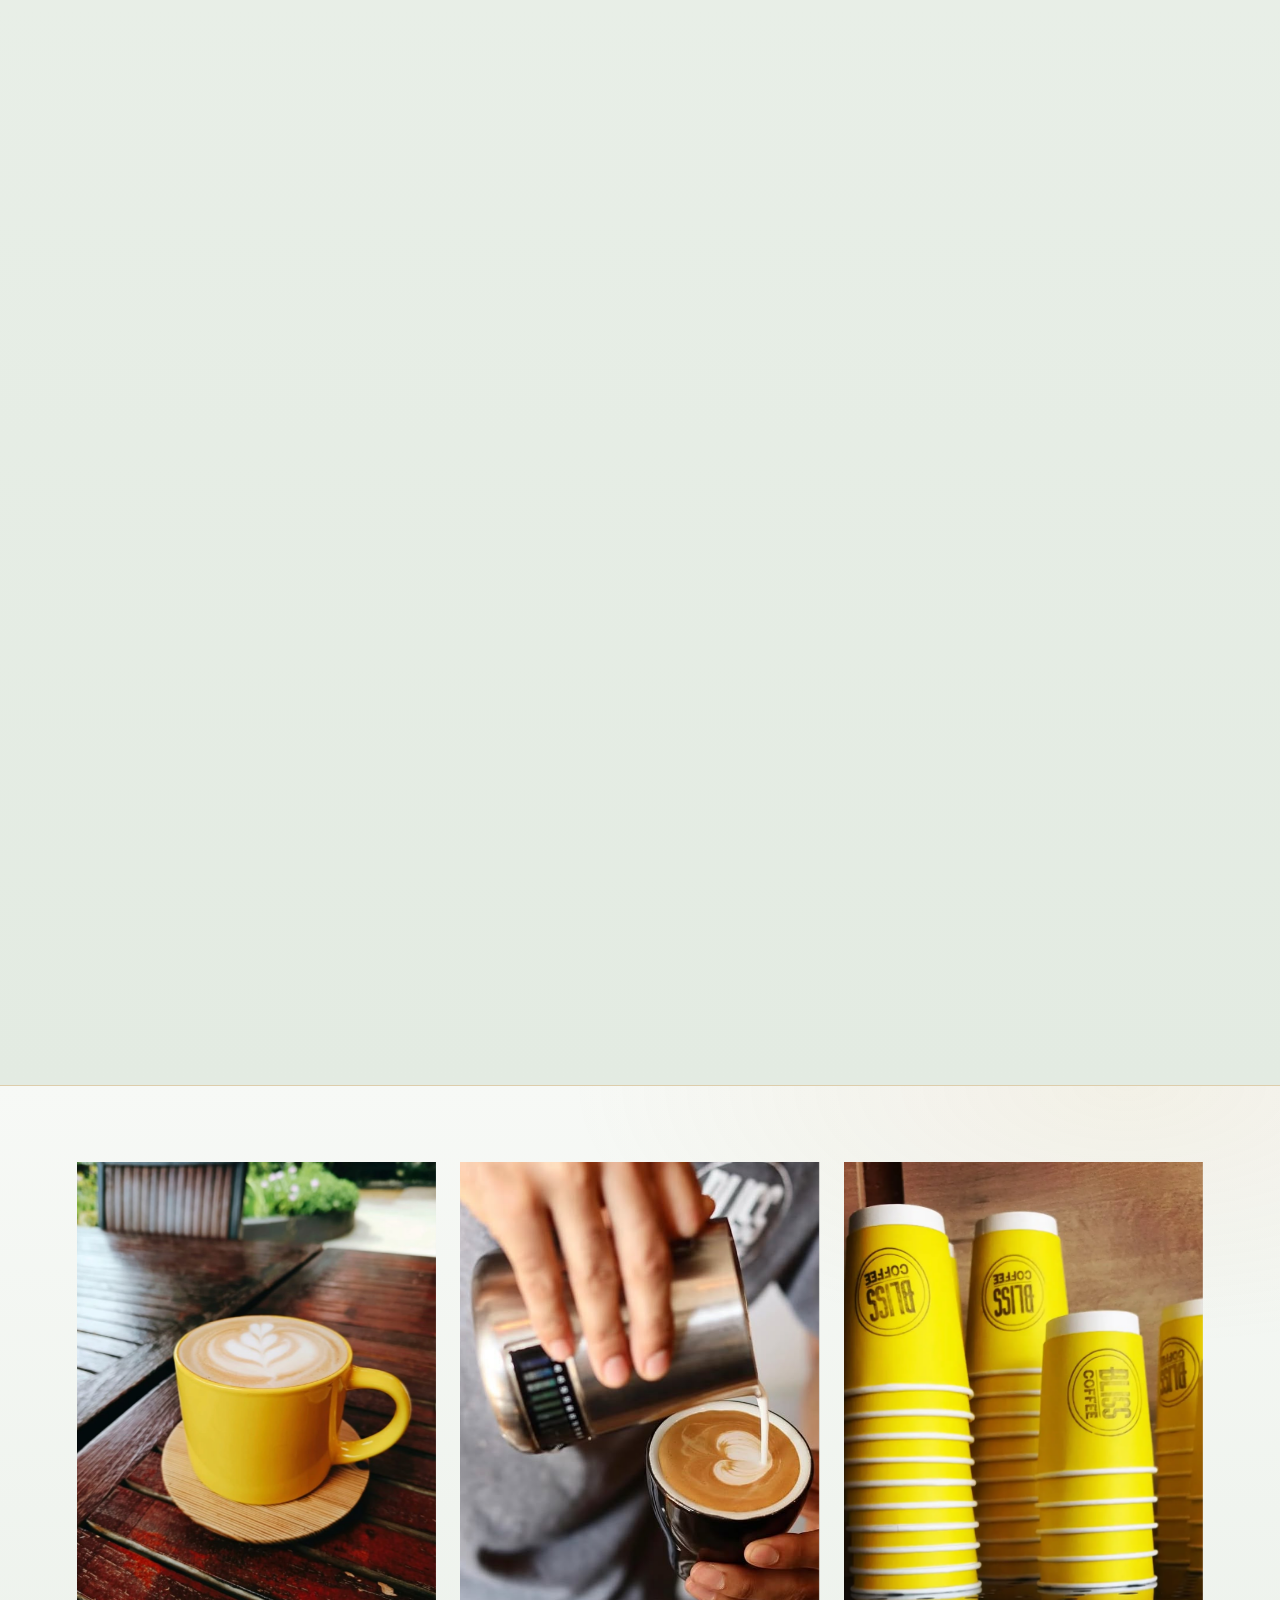
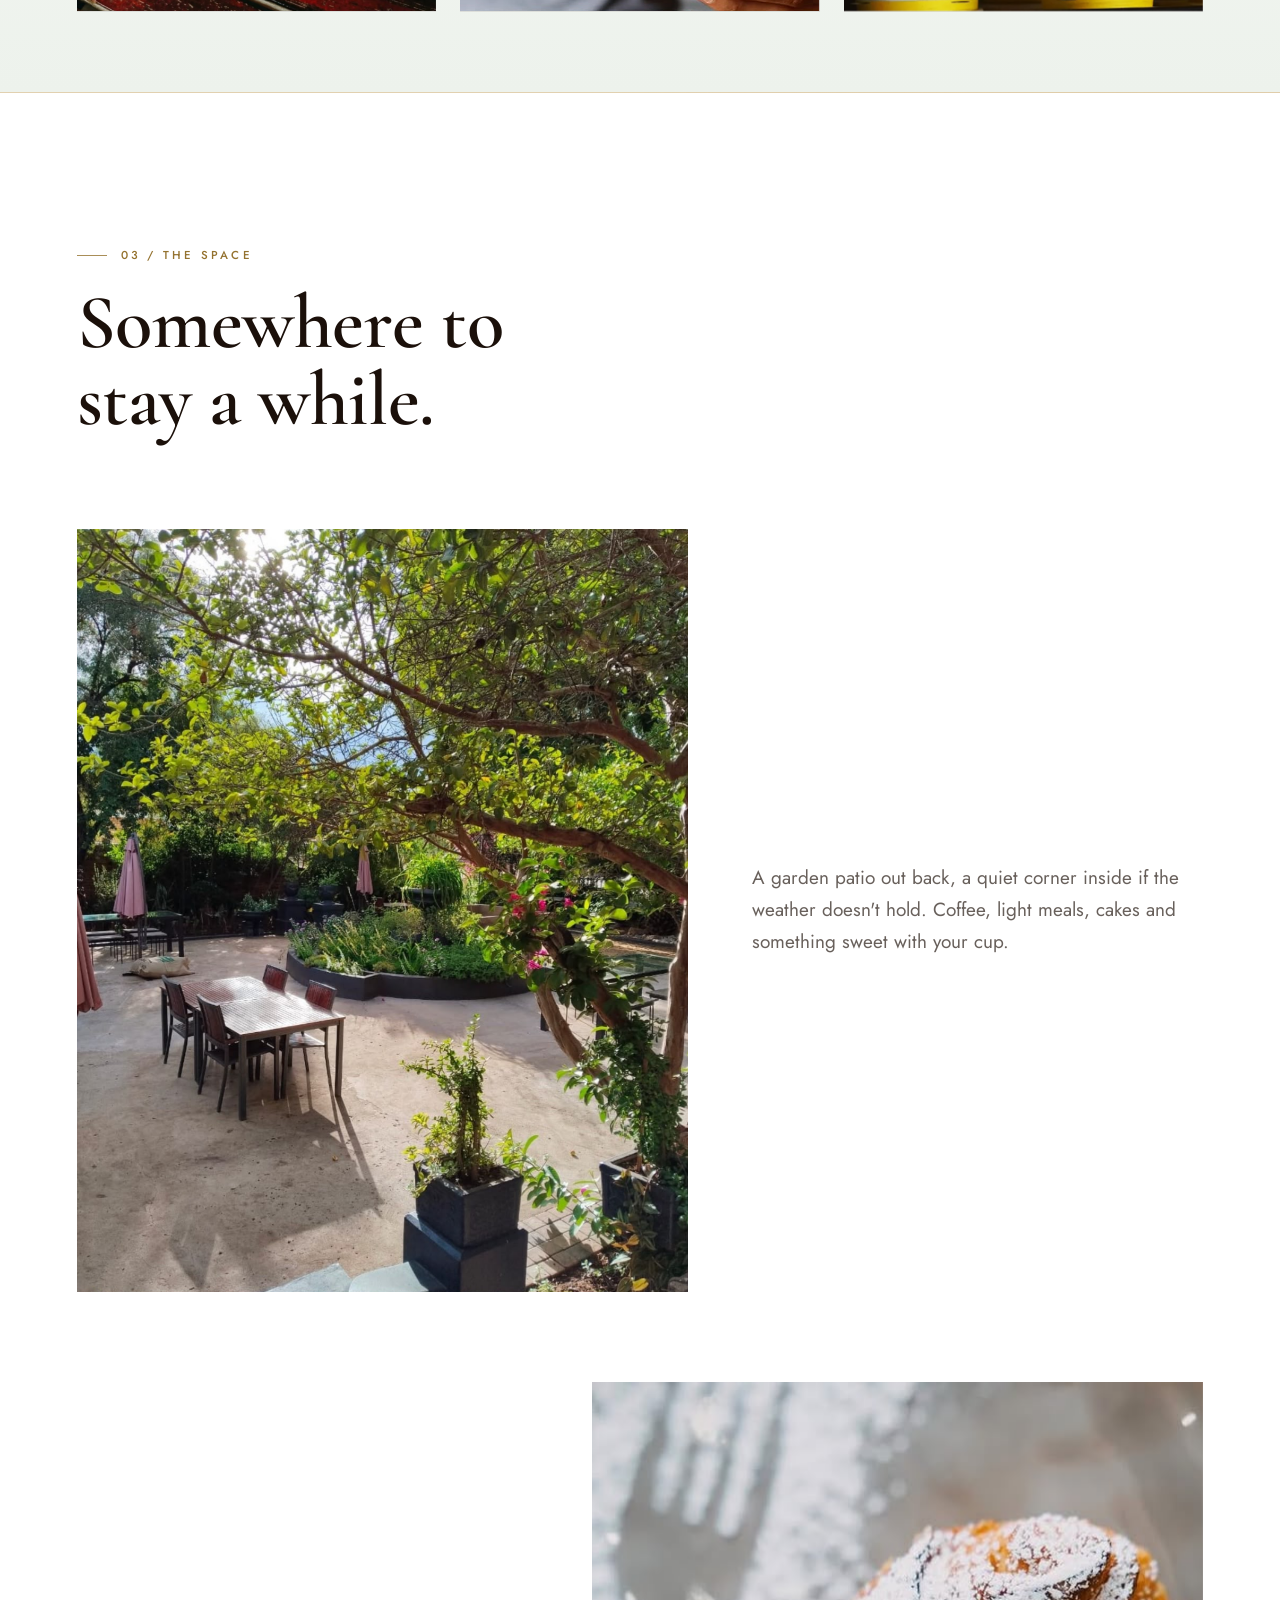
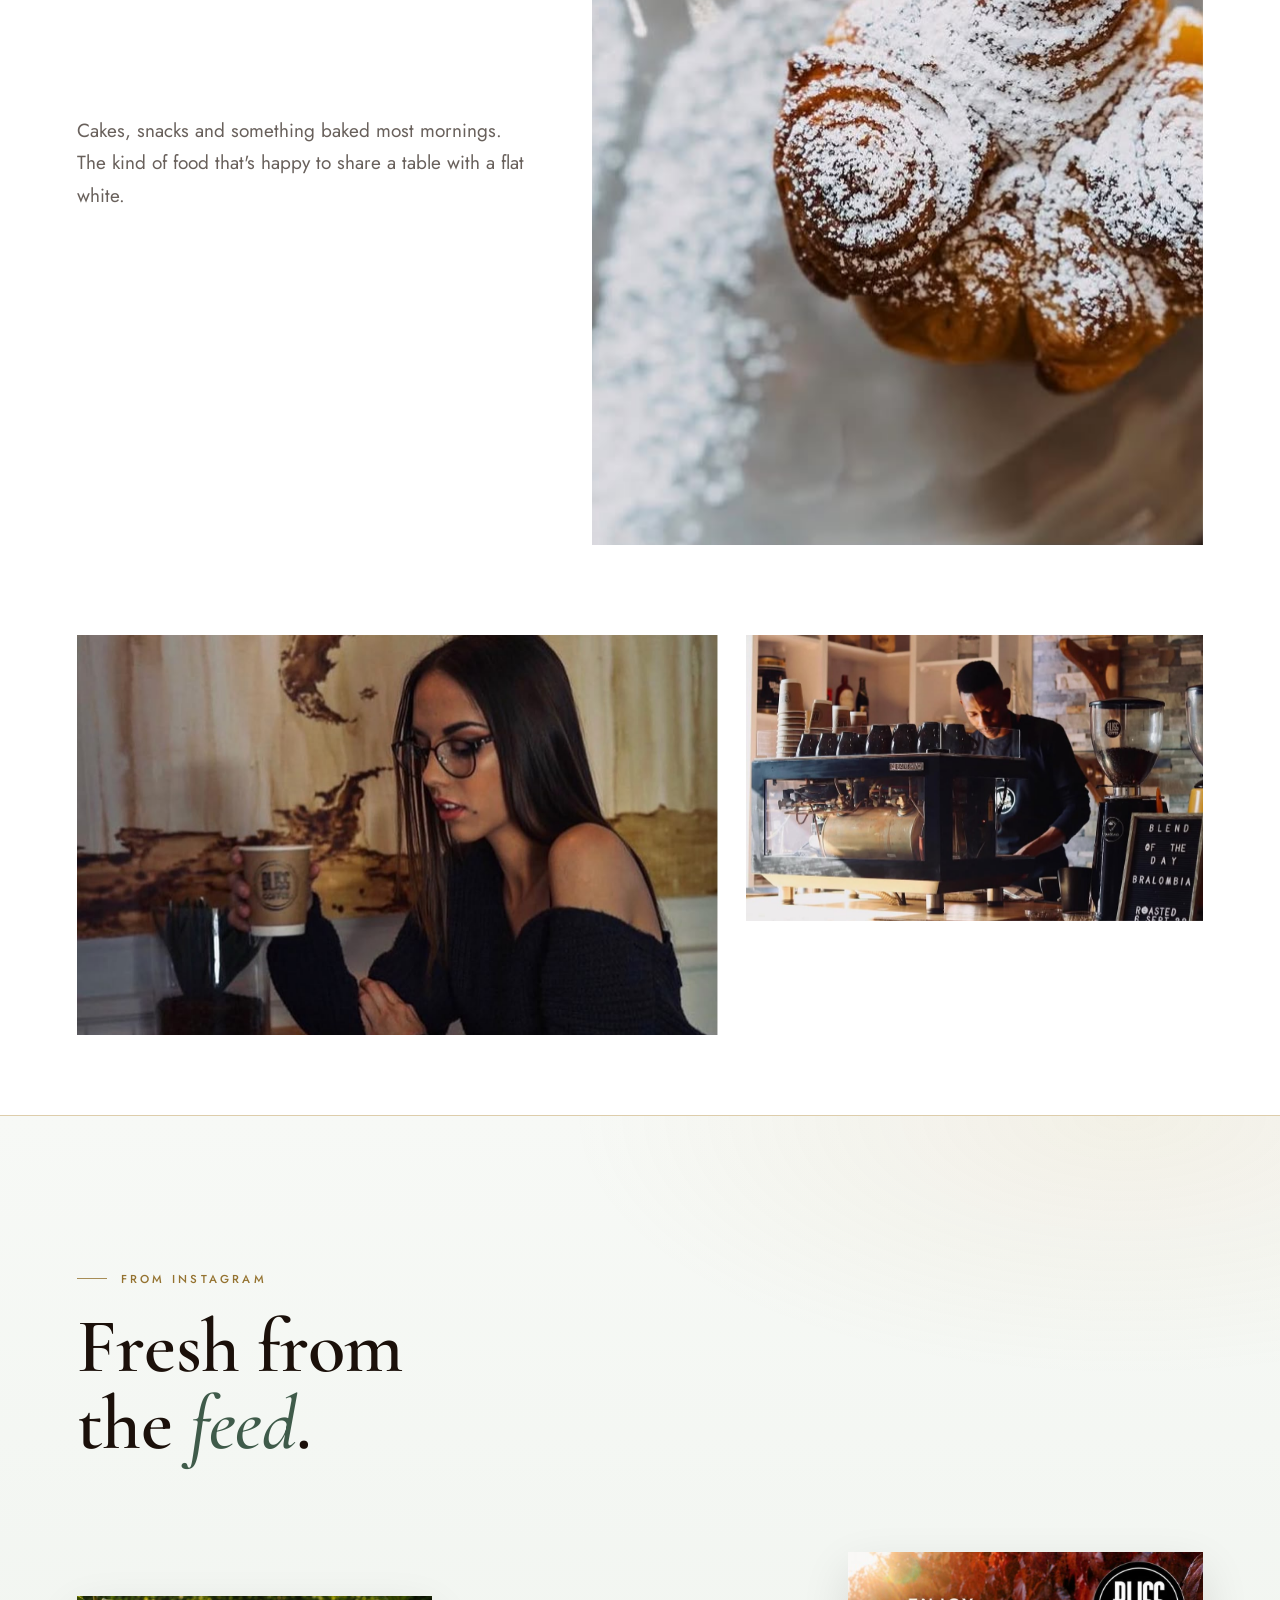
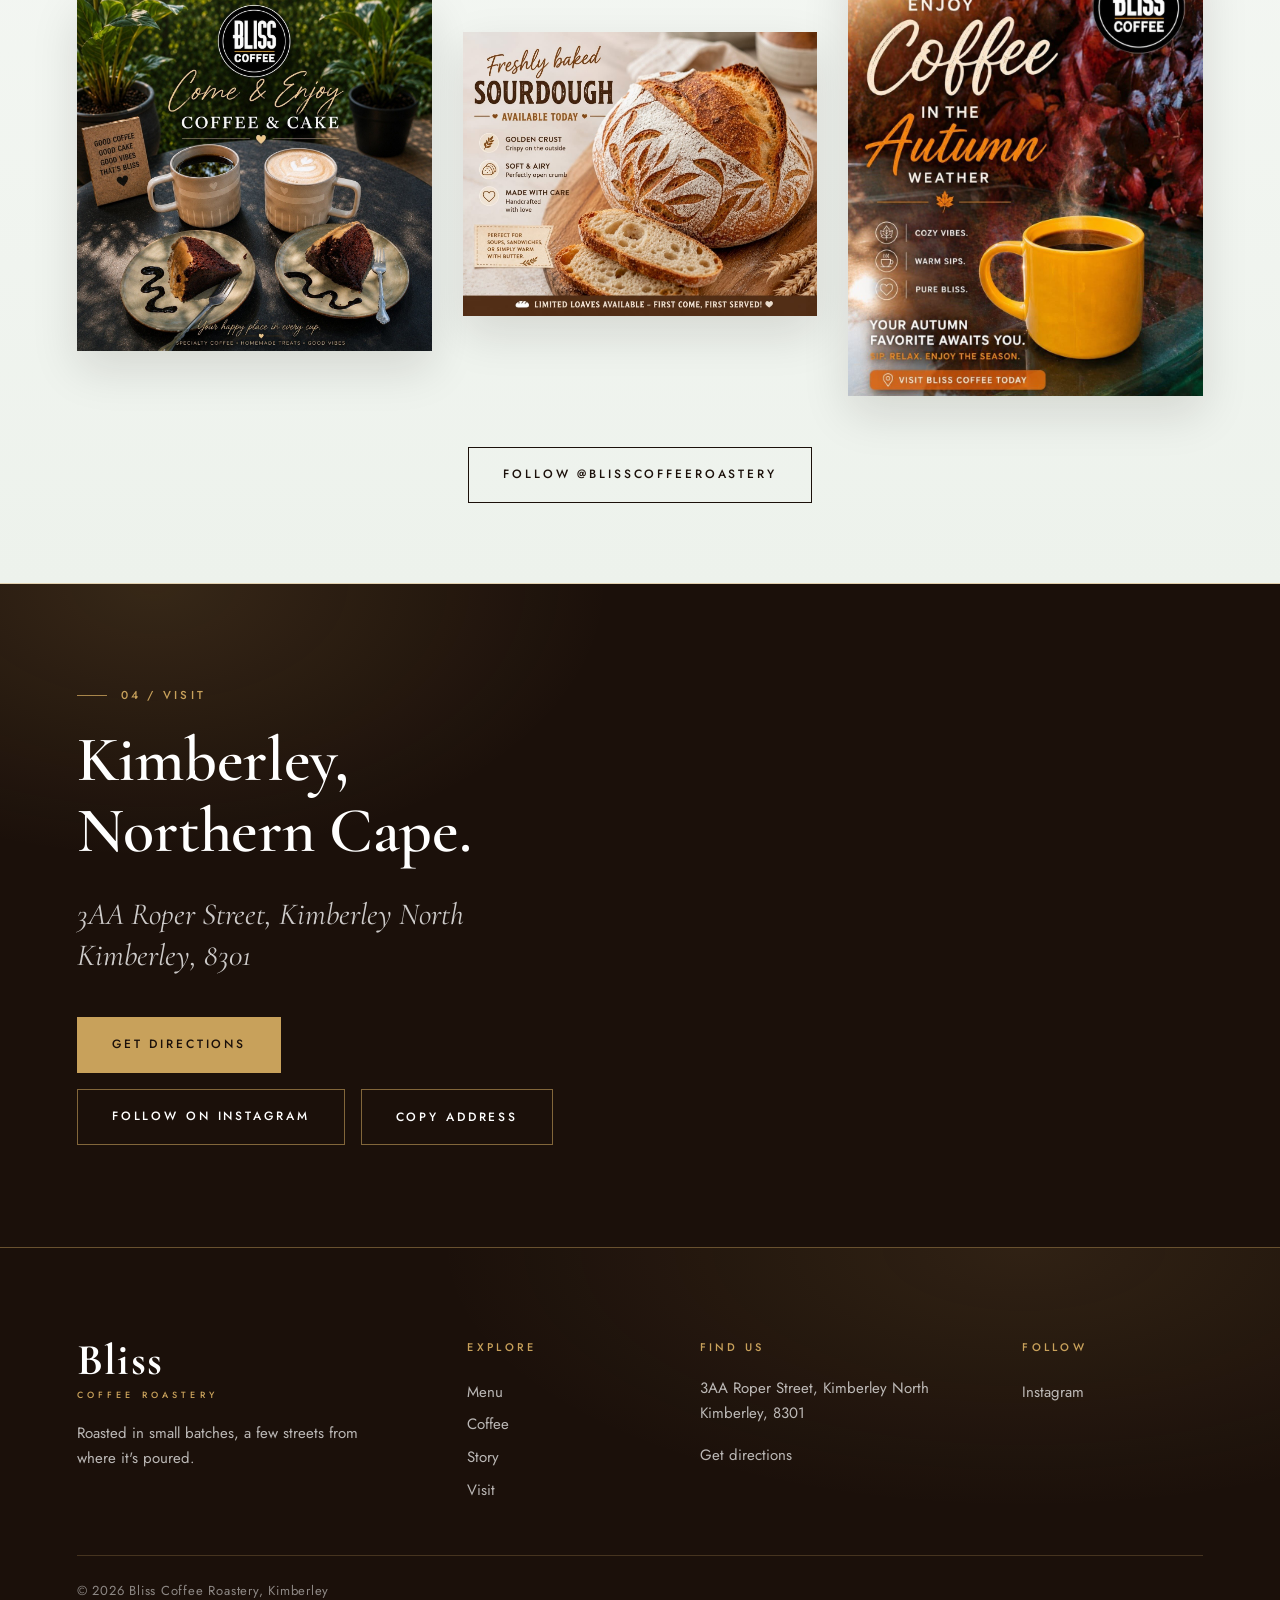
==== commit 1c542c8f: "Restore the iced mocha word animation An earlier edit to the video playback code accidentally remove" ====
--- a/index.html
+++ b/index.html
@@ -10,8 +10,8 @@
 <link rel="preconnect" href="https://fonts.googleapis.com">
 <link rel="preconnect" href="https://fonts.gstatic.com" crossorigin>
 <link href="https://fonts.googleapis.com/css2?family=Cormorant+Garamond:ital,wght@0,400;0,500;0,600;0,700;1,400;1,500;1,600&family=Jost:wght@300;400;500;600&display=swap" rel="stylesheet">
-<link rel="stylesheet" href="css/style.css?v=20261034">
-<link rel="stylesheet" href="css/theme.css?v=20261034">
+<link rel="stylesheet" href="css/style.css?v=20261035">
+<link rel="stylesheet" href="css/theme.css?v=20261035">
 </head>
 <body>
 
@@ -284,7 +284,7 @@
   </div>
 </footer>
 
-<script src="js/main.js?v=20261034"></script>
-<script src="js/extras.js?v=20261034"></script>
+<script src="js/main.js?v=20261035"></script>
+<script src="js/extras.js?v=20261035"></script>
 </body>
 </html>
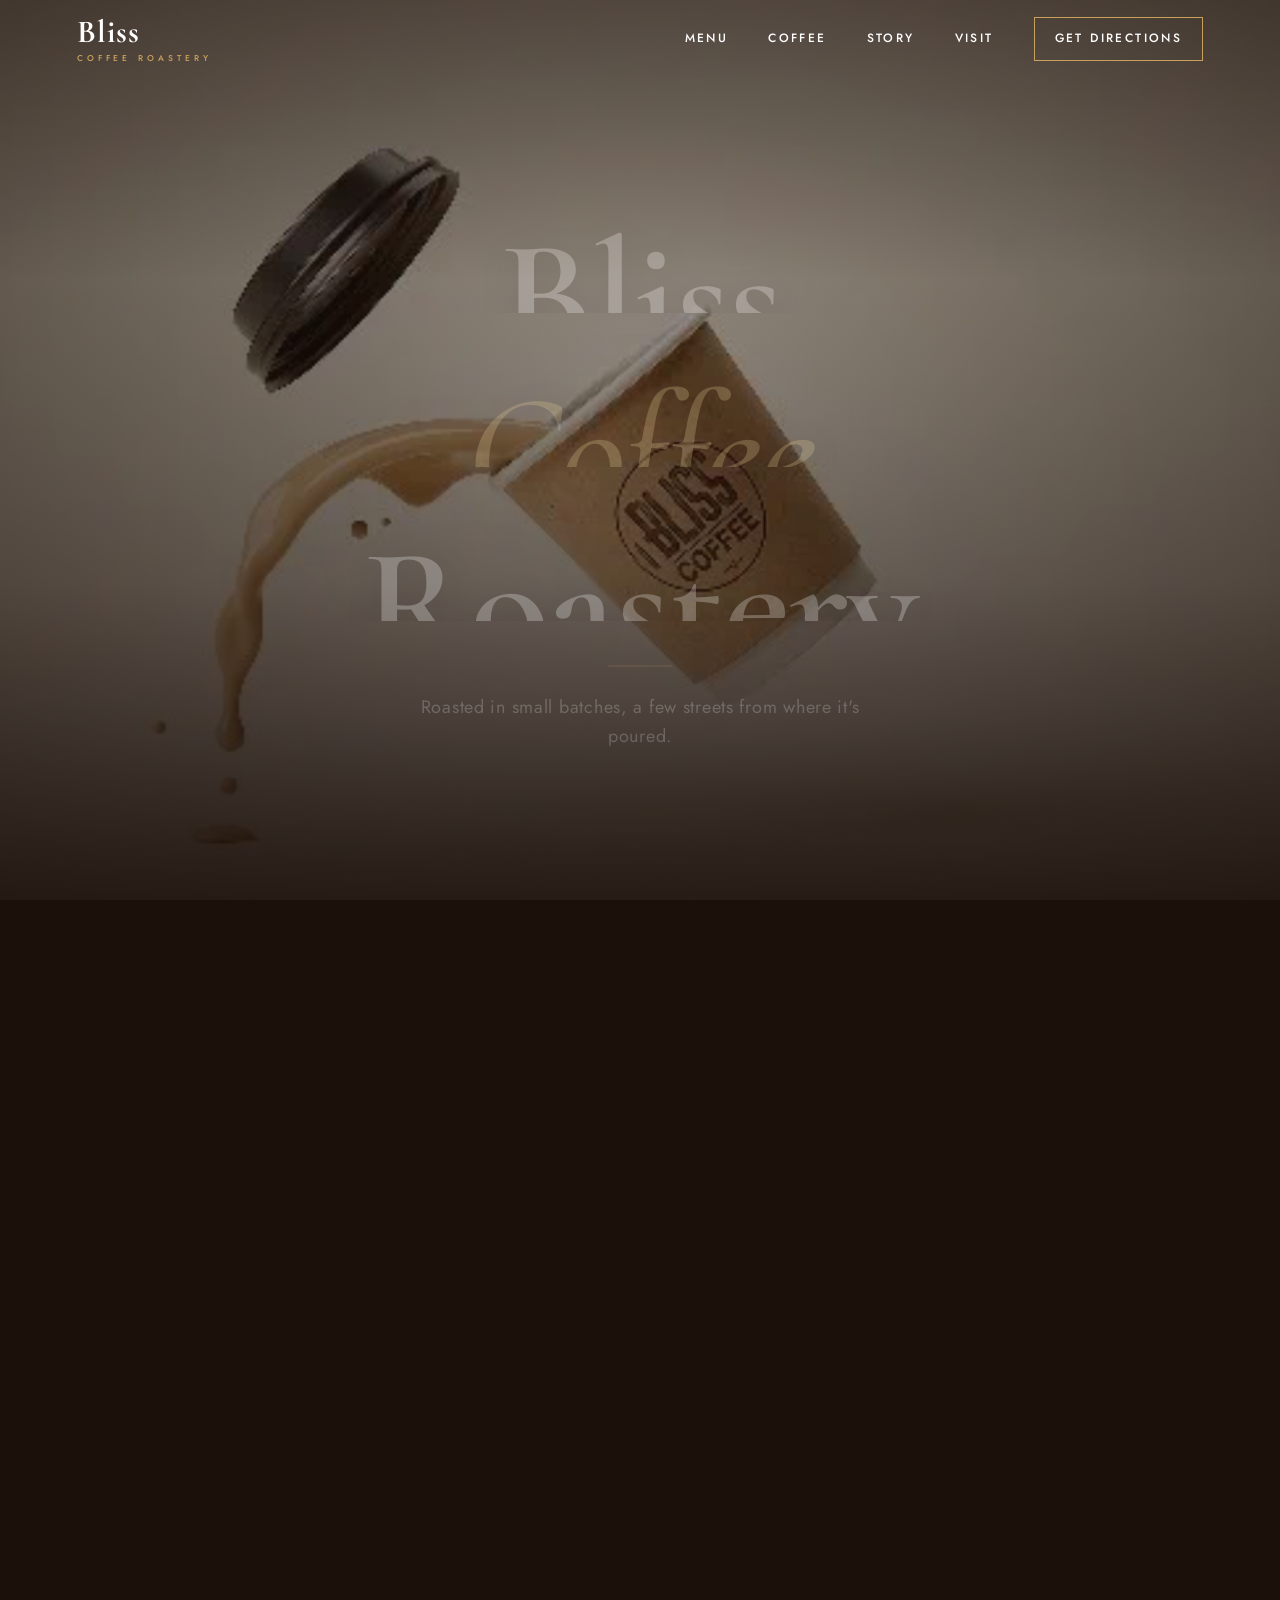
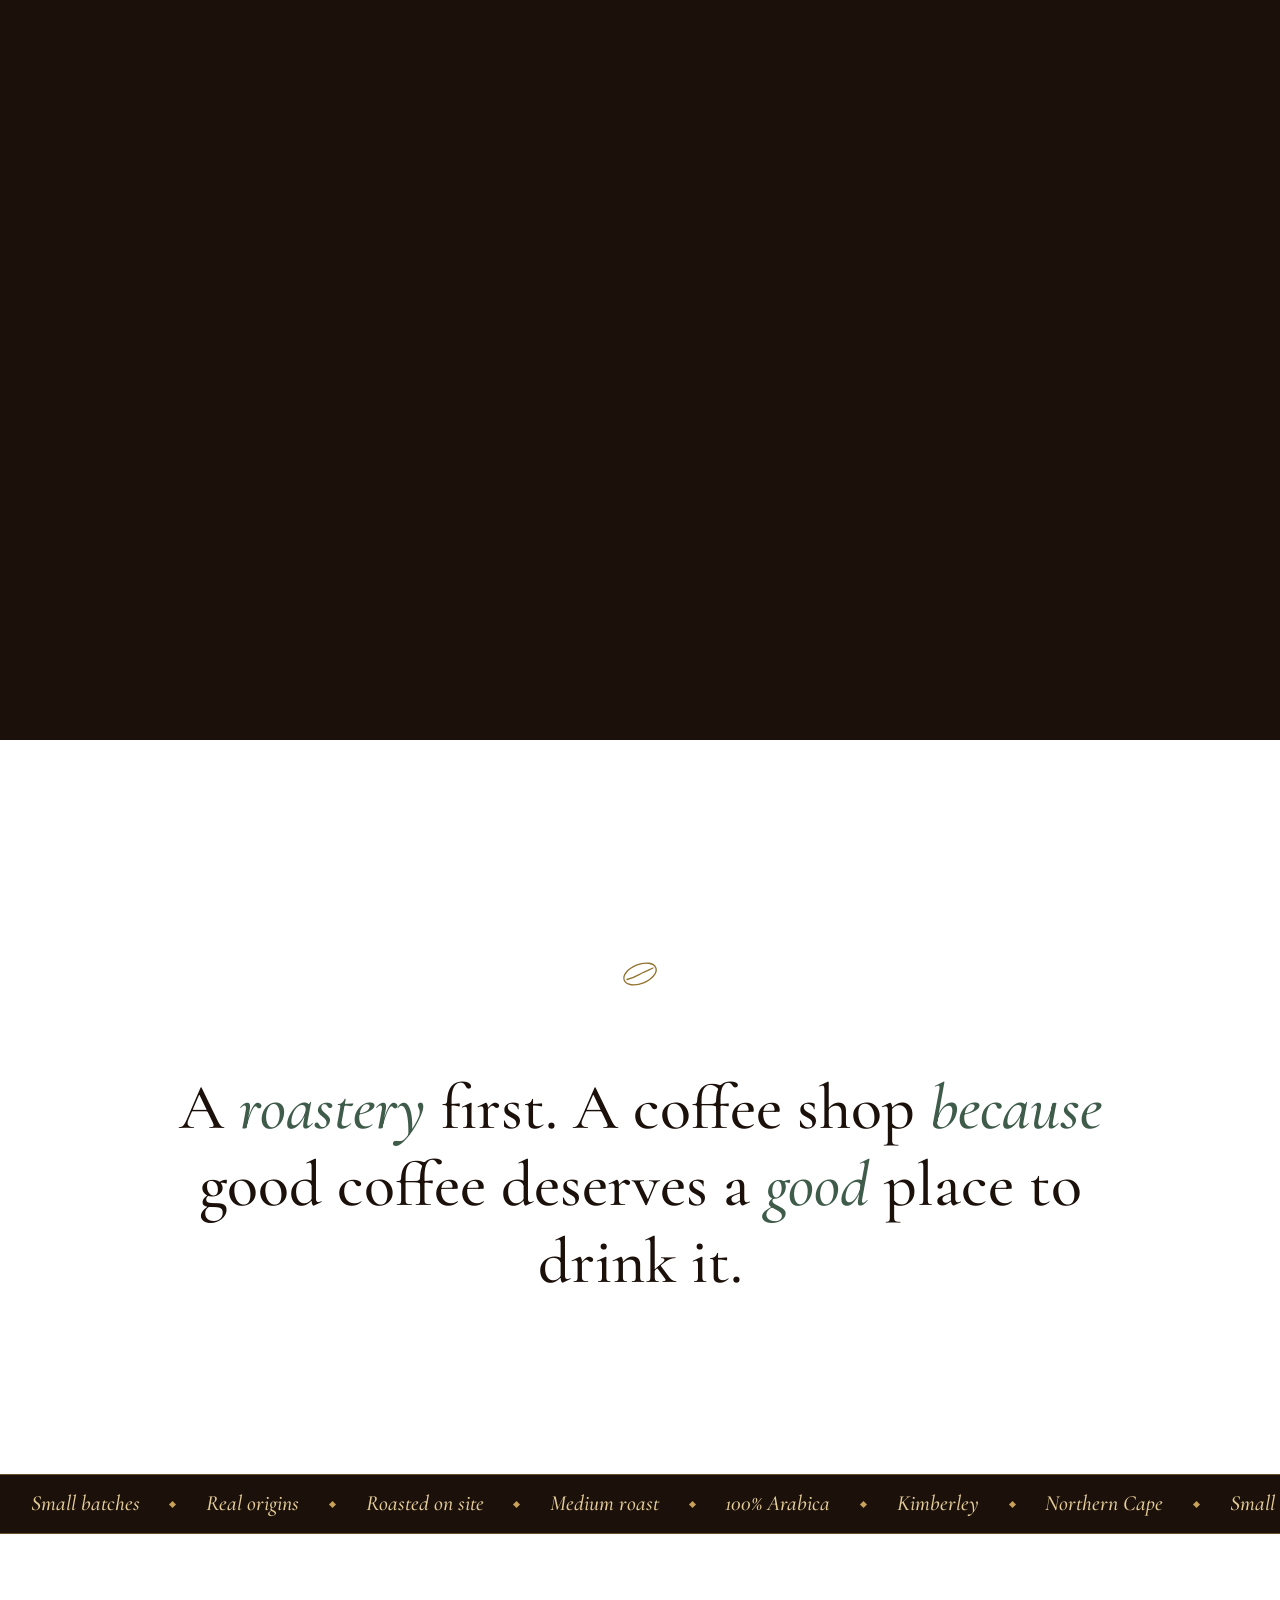
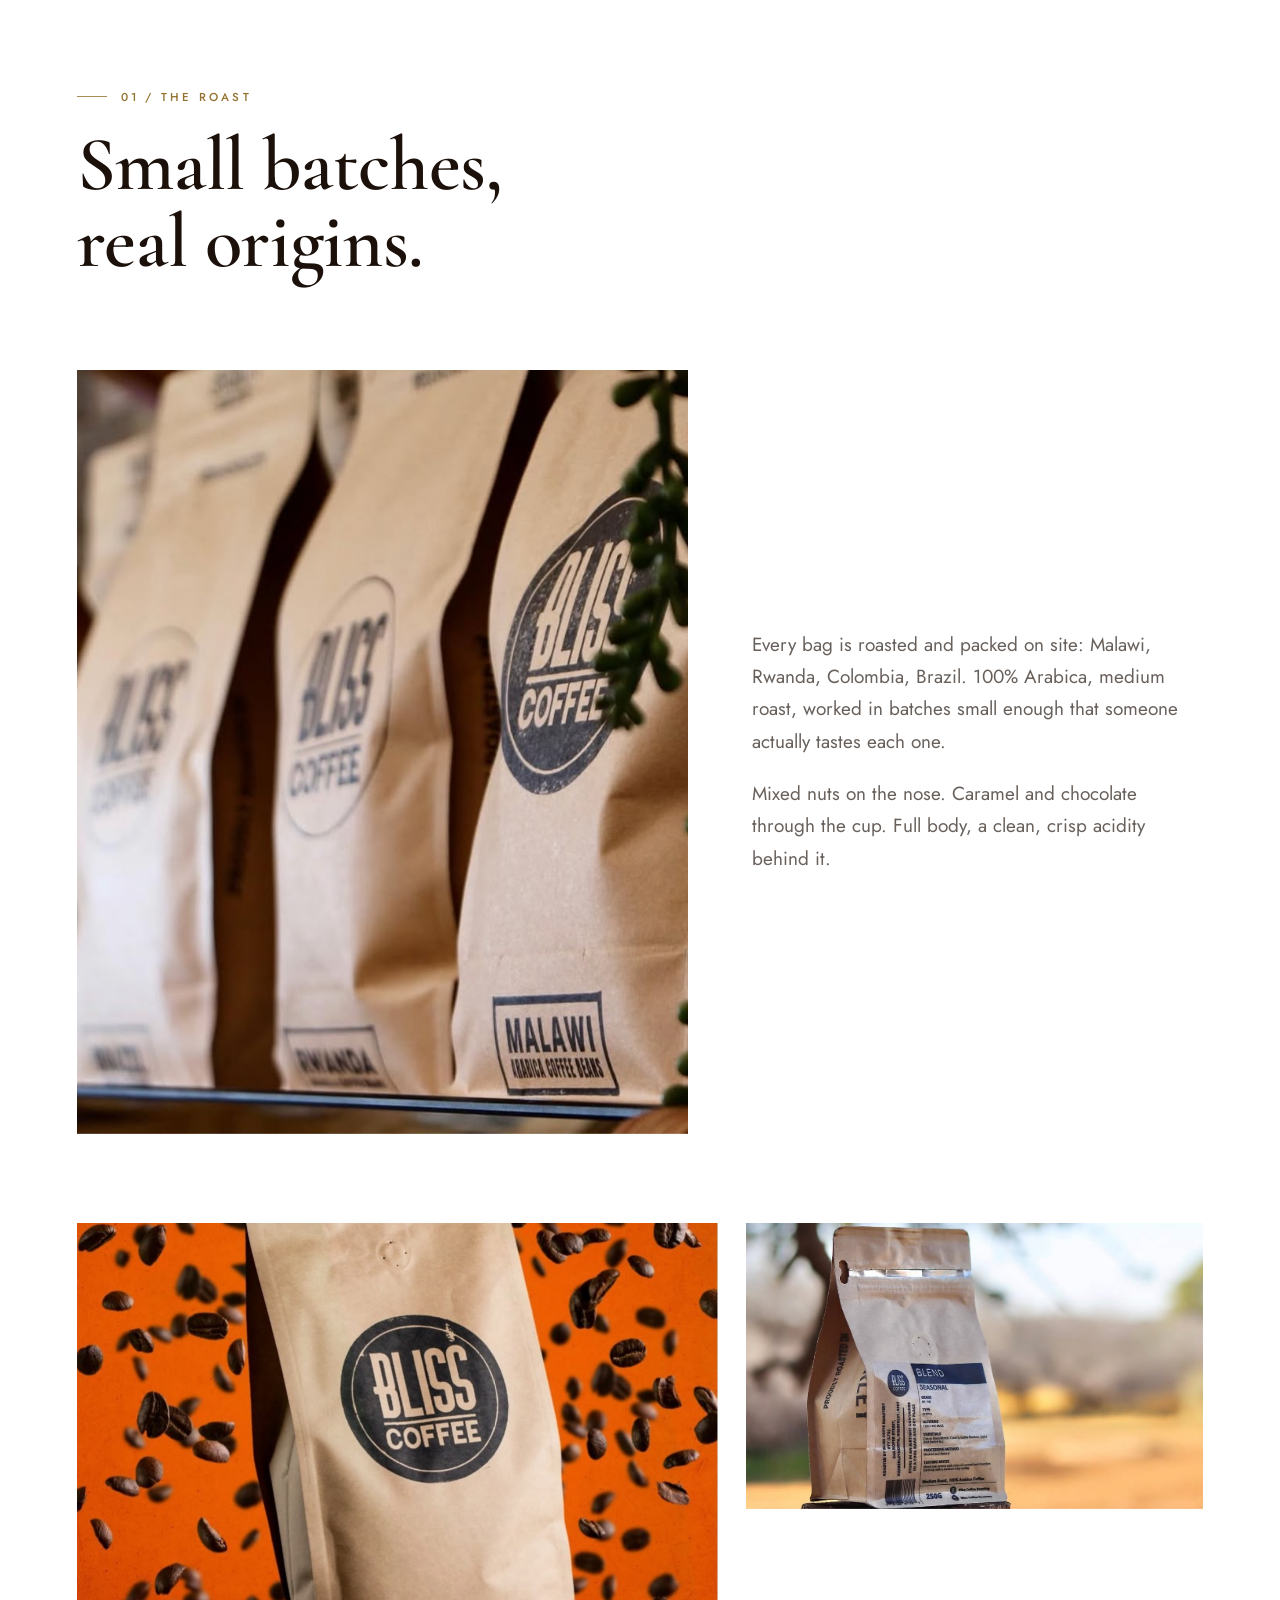
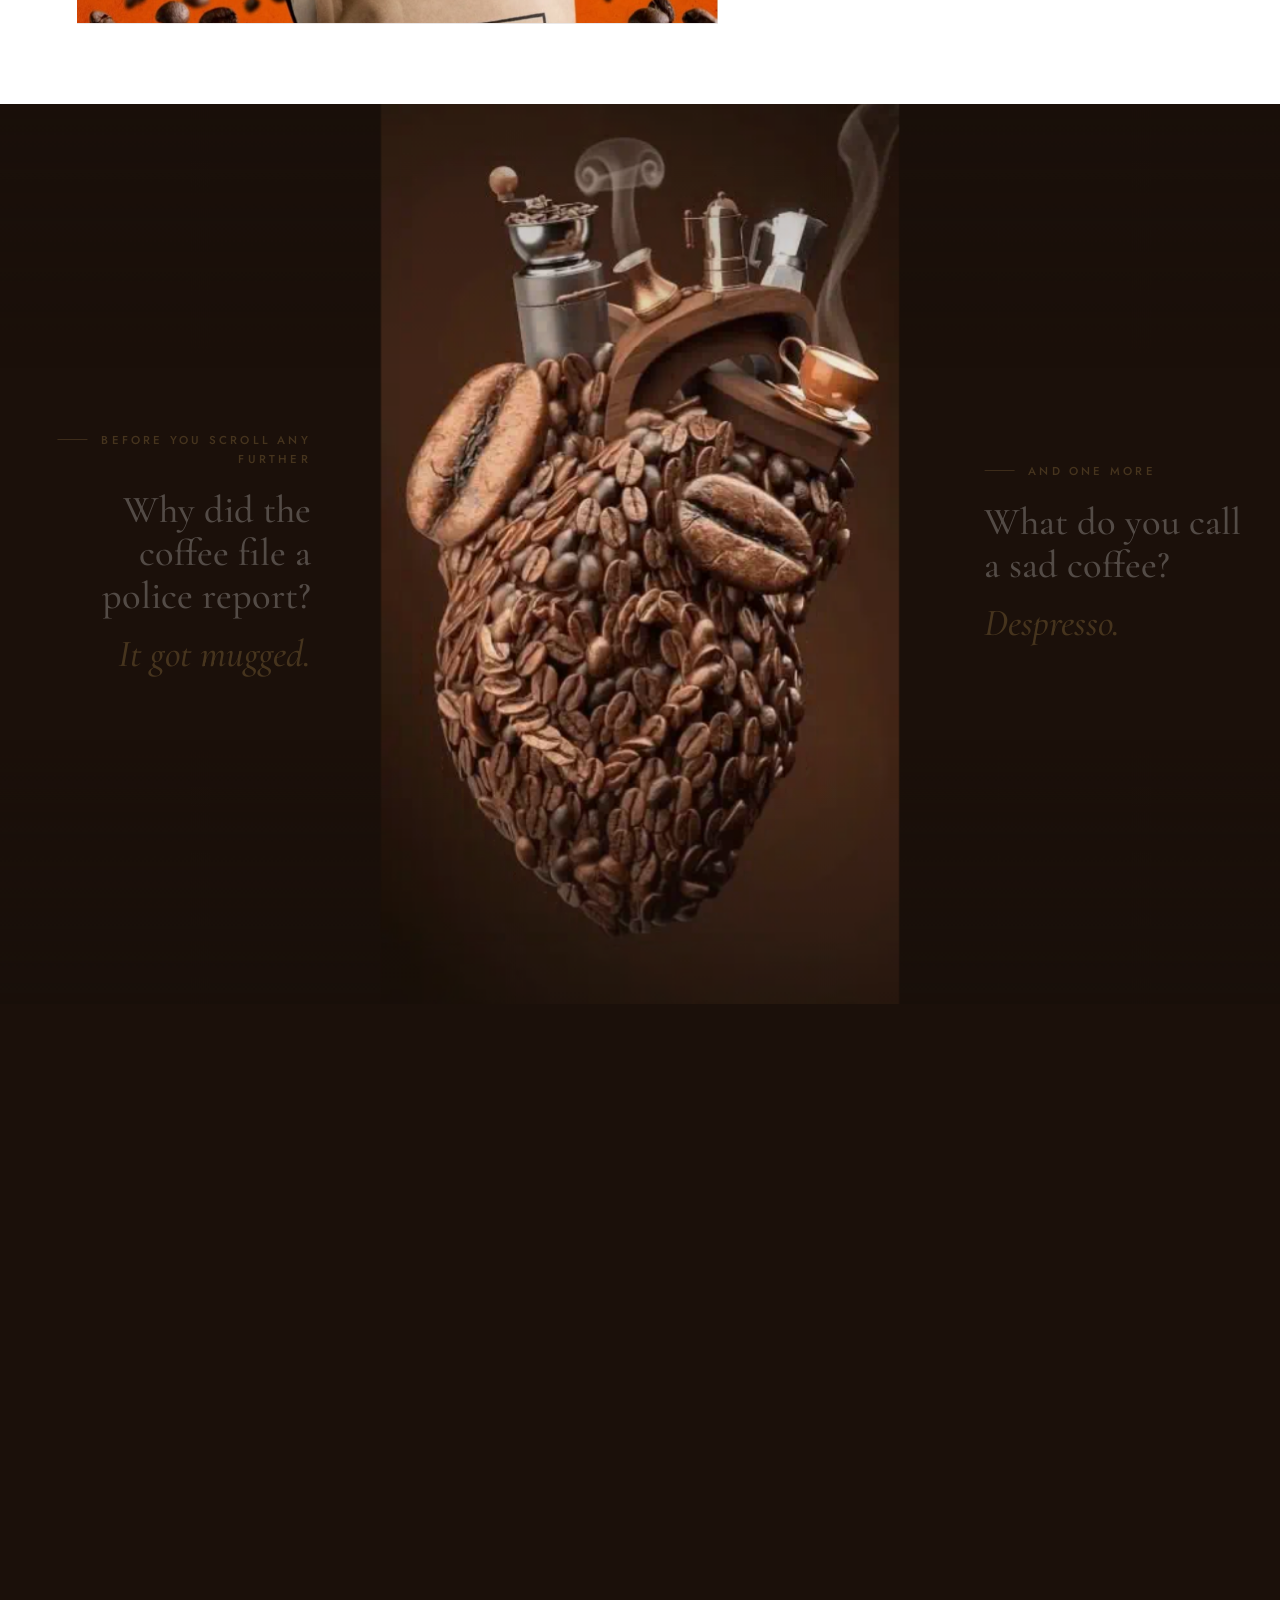
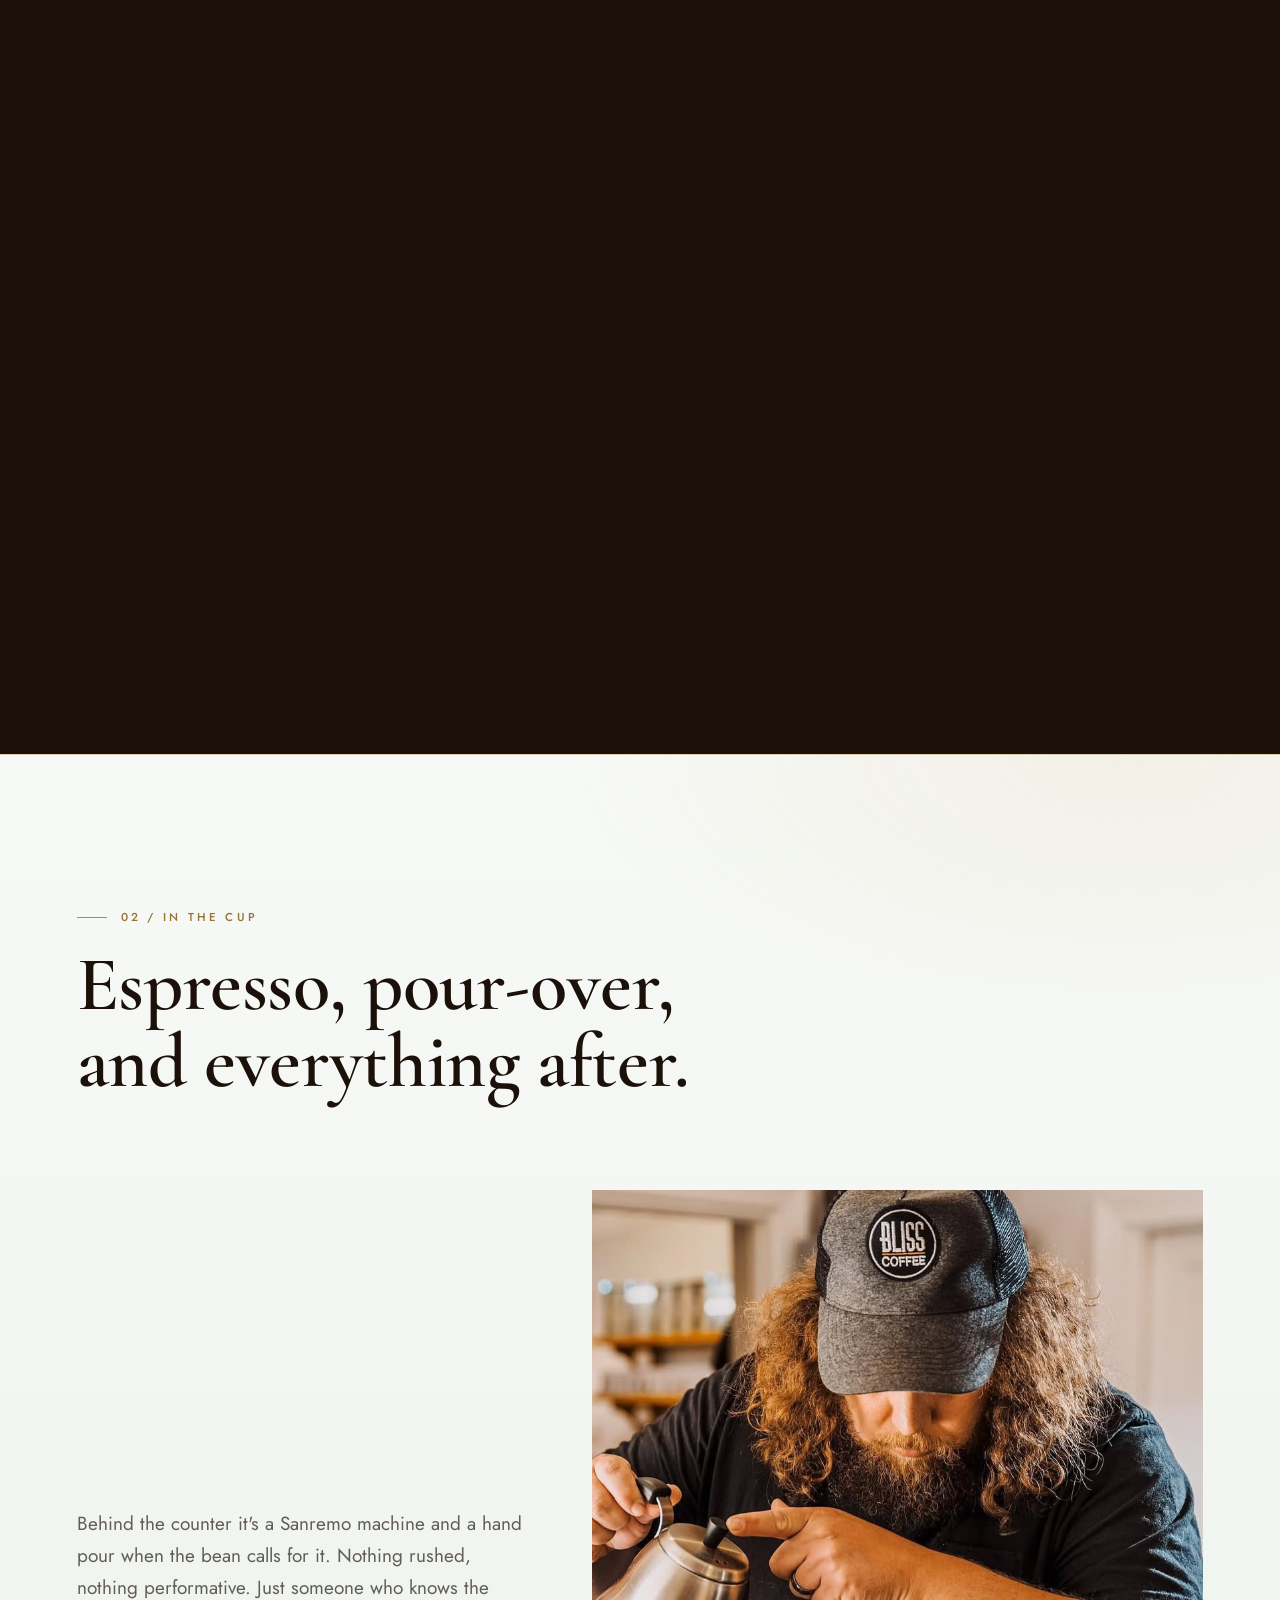
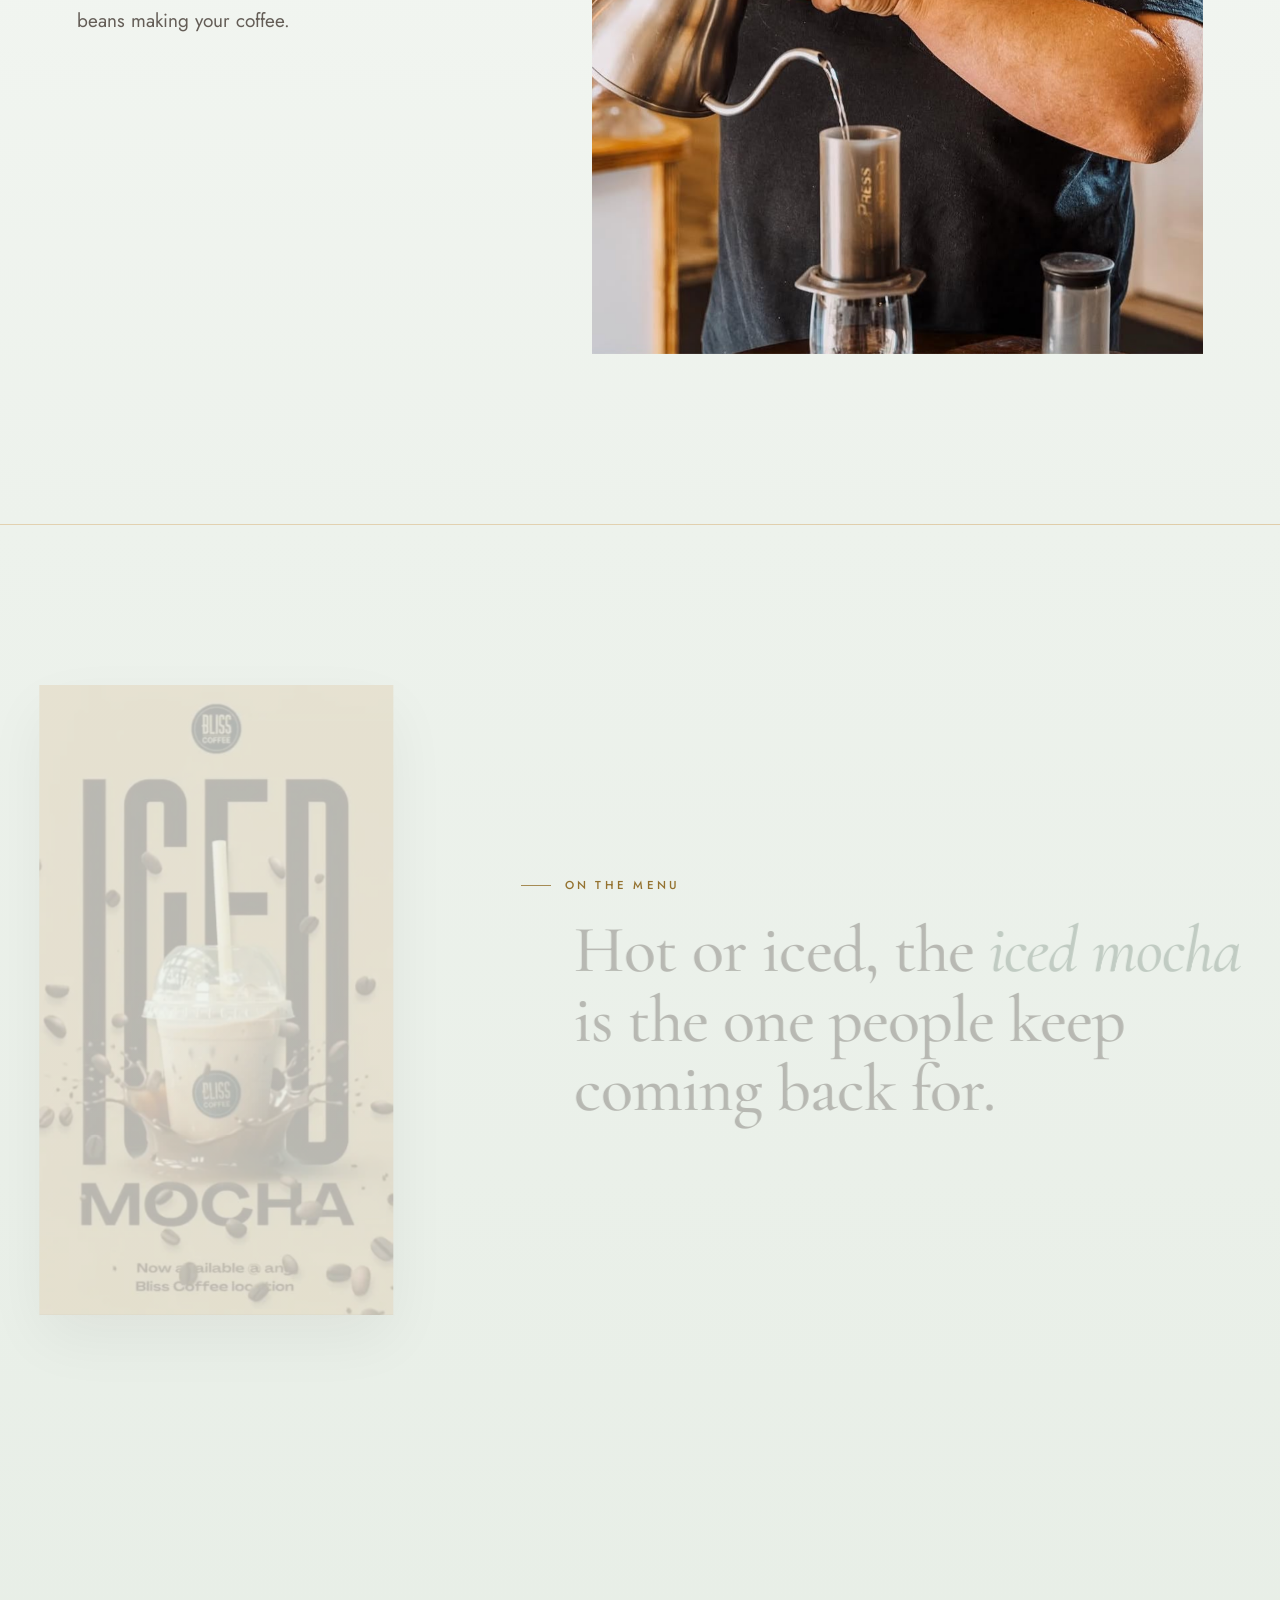
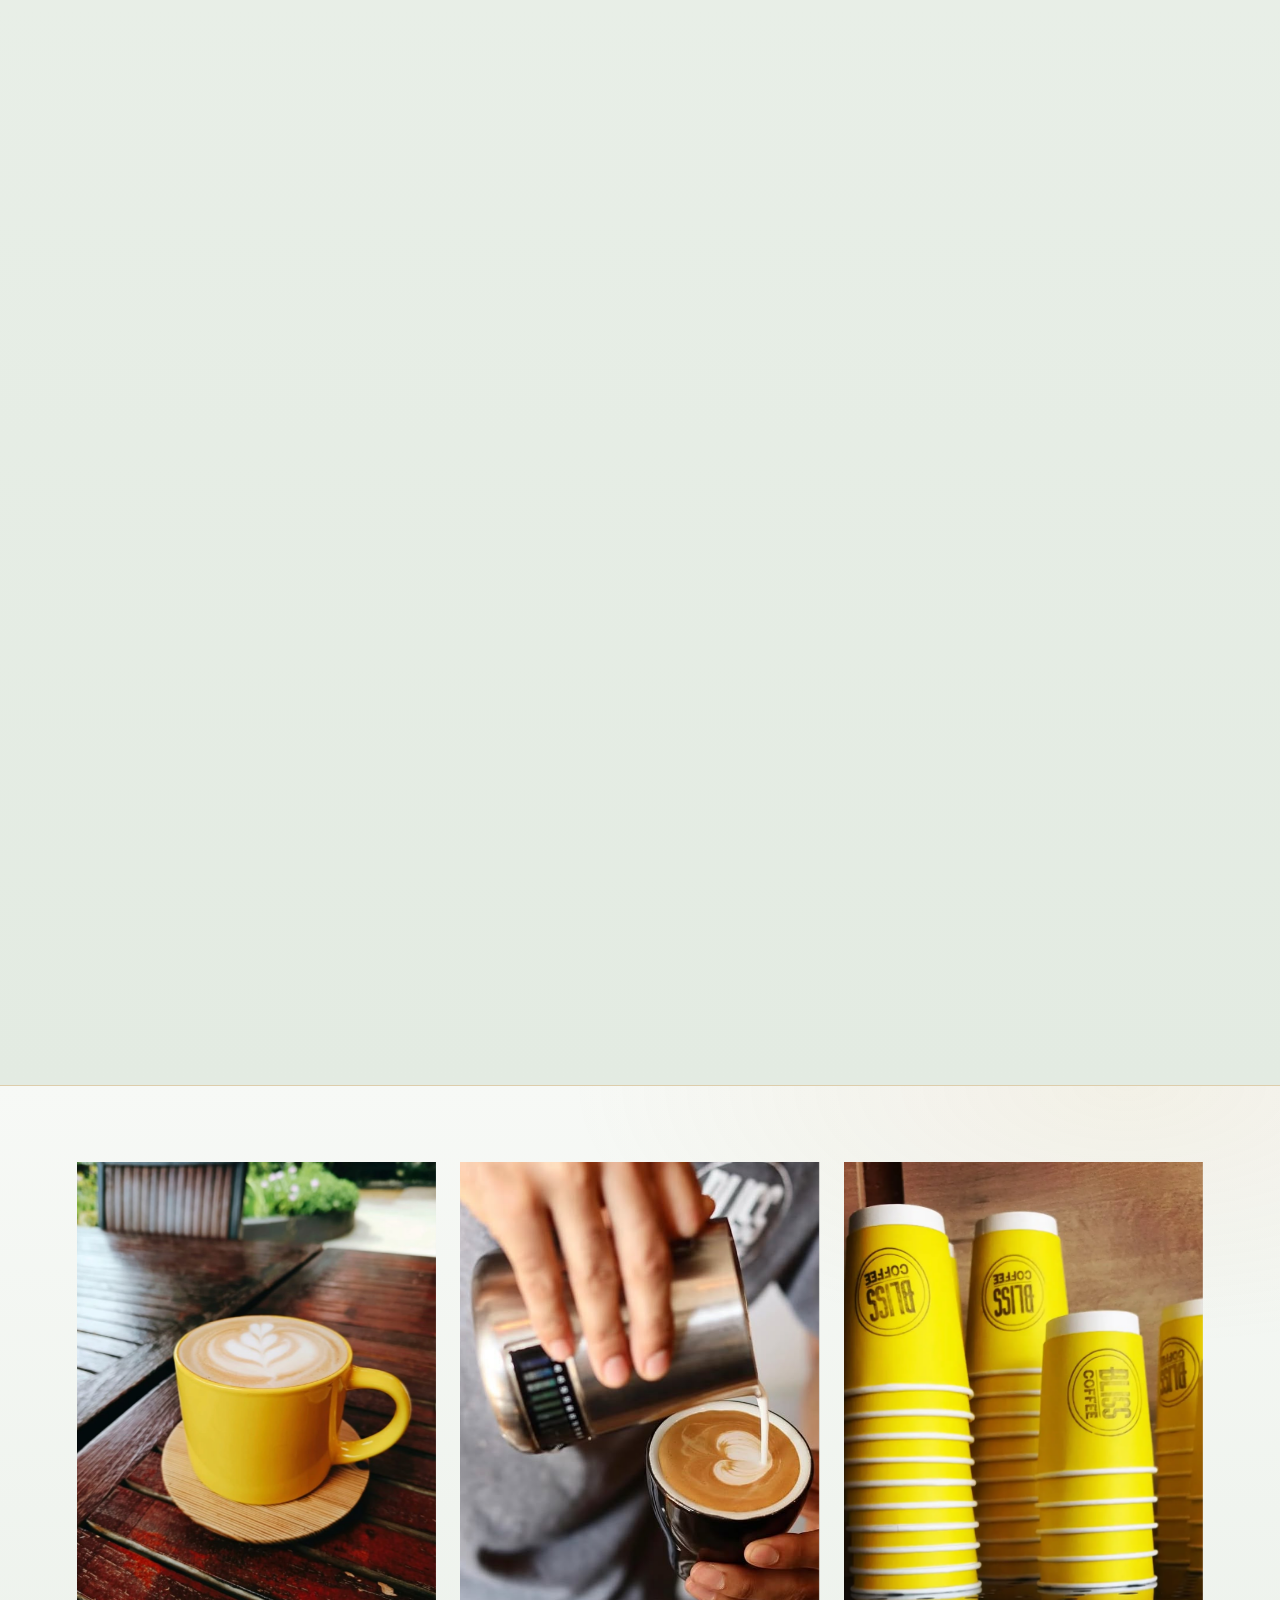
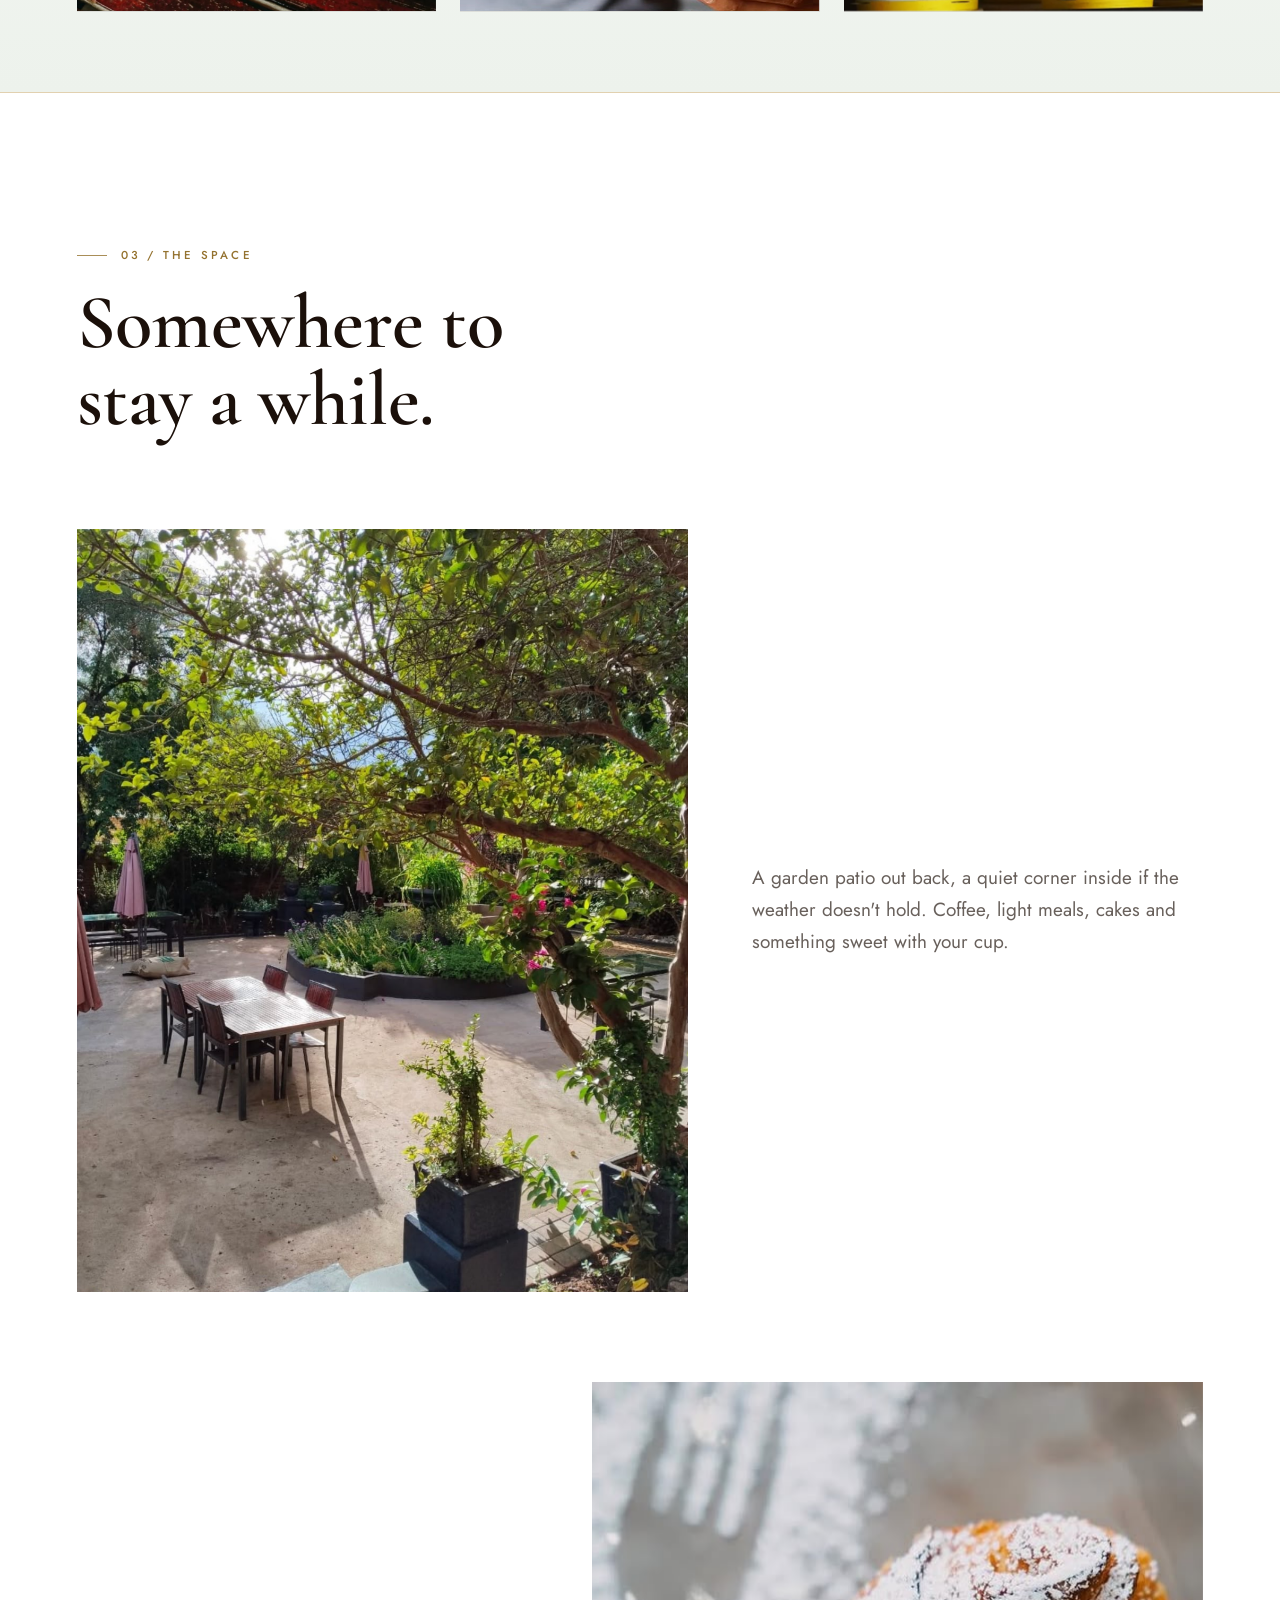
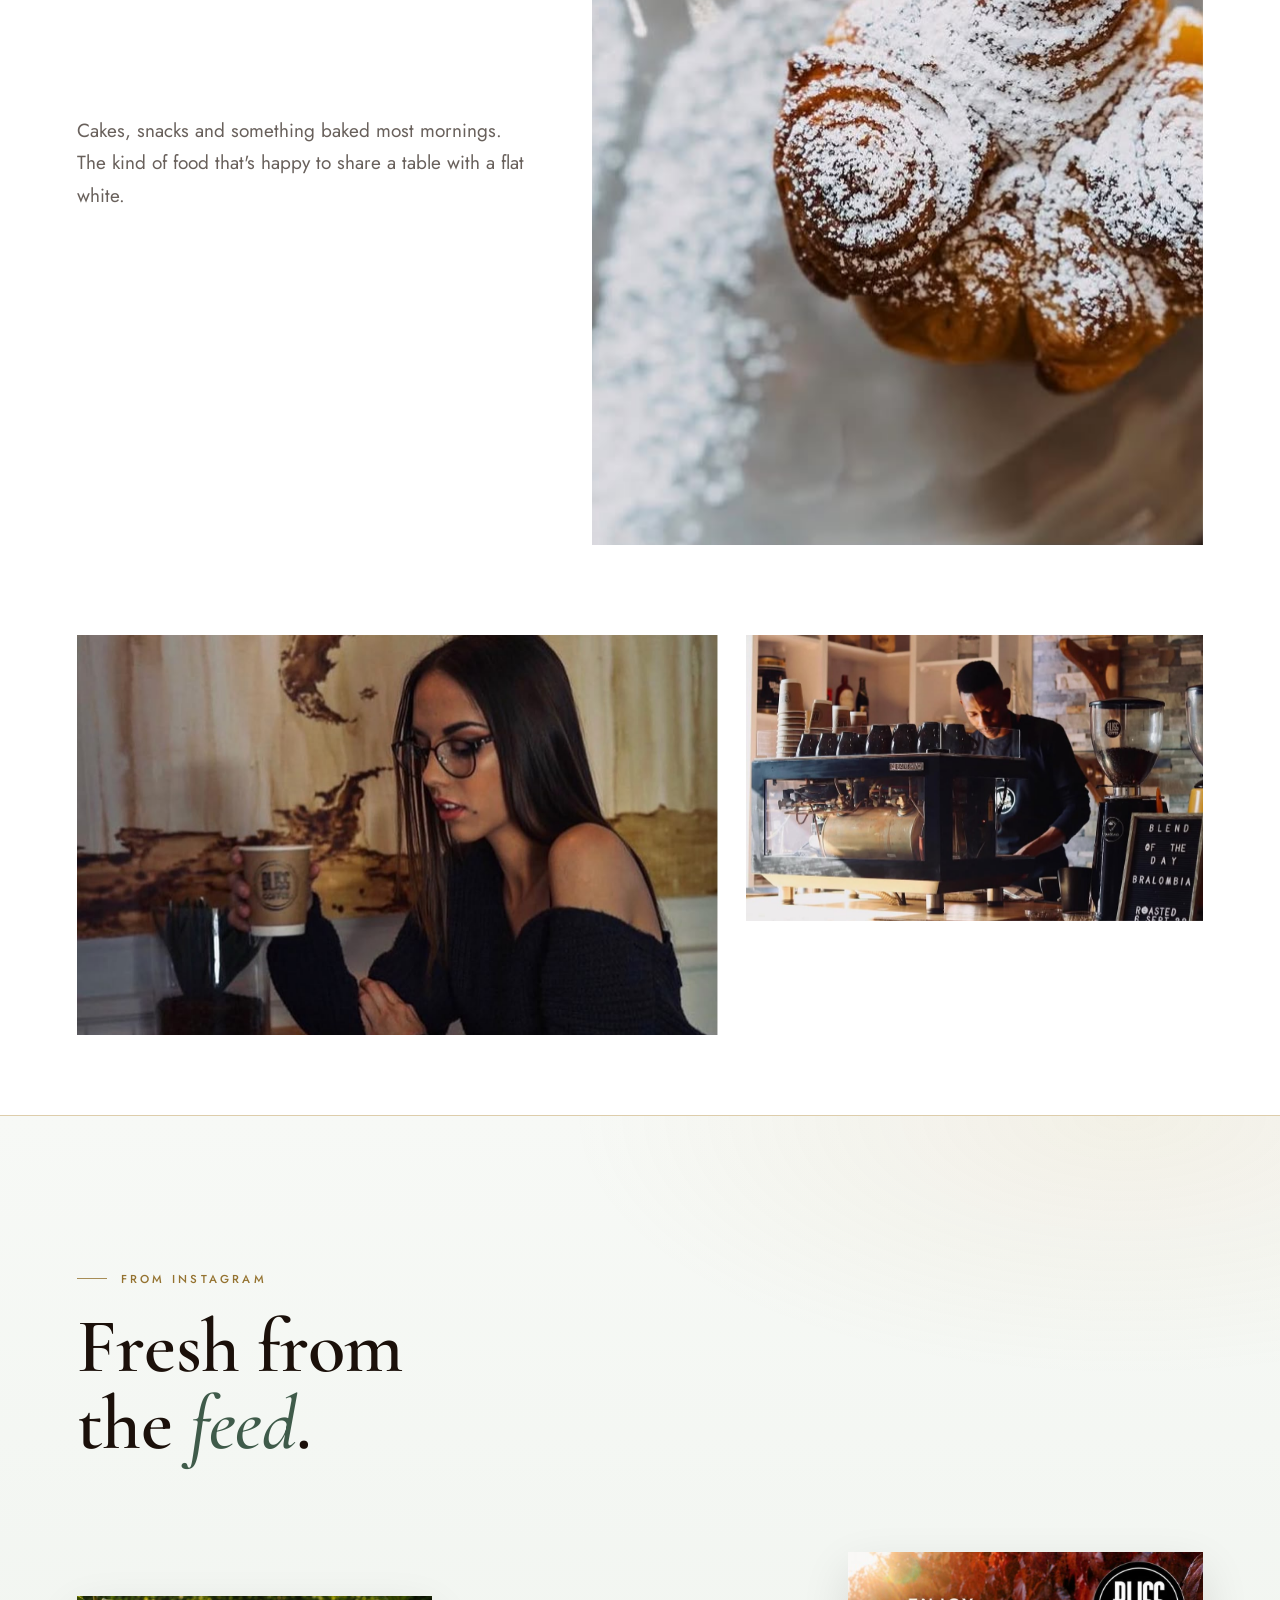
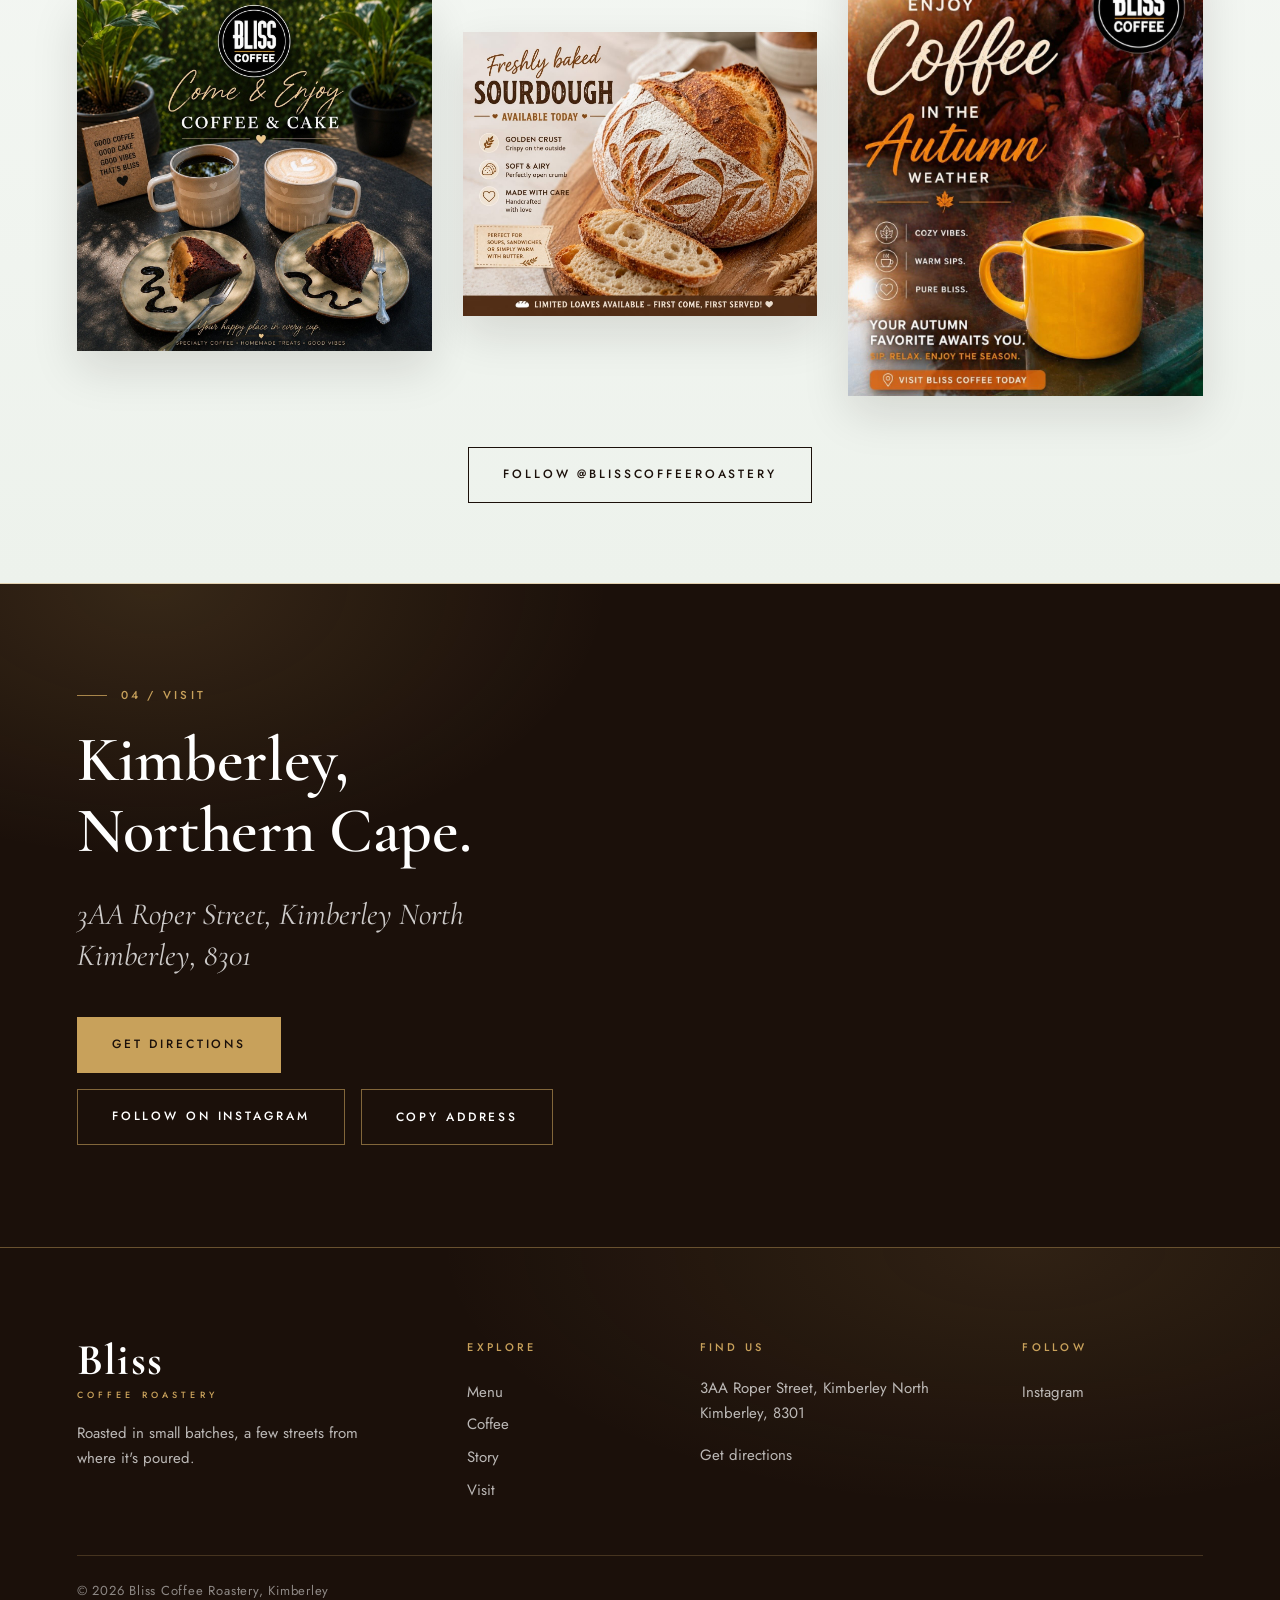
==== commit a64766ee: "Full-screen video background for iced mocha on small screens On screens up to 900px the iced mocha v" ====
--- a/index.html
+++ b/index.html
@@ -10,8 +10,8 @@
 <link rel="preconnect" href="https://fonts.googleapis.com">
 <link rel="preconnect" href="https://fonts.gstatic.com" crossorigin>
 <link href="https://fonts.googleapis.com/css2?family=Cormorant+Garamond:ital,wght@0,400;0,500;0,600;0,700;1,400;1,500;1,600&family=Jost:wght@300;400;500;600&display=swap" rel="stylesheet">
-<link rel="stylesheet" href="css/style.css?v=20261035">
-<link rel="stylesheet" href="css/theme.css?v=20261035">
+<link rel="stylesheet" href="css/style.css?v=20261037">
+<link rel="stylesheet" href="css/theme.css?v=20261037">
 </head>
 <body>
 
@@ -284,7 +284,7 @@
   </div>
 </footer>
 
-<script src="js/main.js?v=20261035"></script>
-<script src="js/extras.js?v=20261035"></script>
+<script src="js/main.js?v=20261037"></script>
+<script src="js/extras.js?v=20261037"></script>
 </body>
 </html>
--- a/css/theme.css
+++ b/css/theme.css
@@ -611,3 +611,54 @@
 .menu-intro__frame img.video-fallback,
 .video-feature__frame img.video-fallback { width: 100%; height: 100%; object-fit: cover; }
 .video-feature__frame, .menu-intro__frame, .mocha__frame { position: relative; }
+
+/* ---------- Iced Mocha on small screens: full-screen video background with the
+   words laid over it (same idea as the header). The page stays pinned until the
+   last word has appeared, then releases. ---------- */
+@media (max-width: 900px) {
+  .mocha { background: var(--espresso); }
+  .mocha .mocha__sticky {
+    display: block;
+    max-width: none;
+    height: 100svh;
+    min-height: 520px;
+    padding: 0;
+  }
+  .mocha .mocha__frame {
+    position: absolute;
+    inset: 0;
+    width: 100%;
+    height: 100%;
+    max-width: none;
+    aspect-ratio: auto;
+    box-shadow: none;
+    background: var(--espresso);
+  }
+  .mocha .mocha__video { object-fit: cover; }
+  .mocha .mocha__frame::after {
+    content: '';
+    position: absolute;
+    inset: 0;
+    z-index: 1;
+    pointer-events: none;
+    background:
+      linear-gradient(180deg, rgba(27, 16, 10, 0.55) 0%, rgba(27, 16, 10, 0.12) 28%, rgba(27, 16, 10, 0.35) 55%, rgba(27, 16, 10, 0.88) 100%);
+  }
+  .mocha .mocha__copy {
+    position: absolute;
+    left: 0;
+    right: 0;
+    bottom: 0;
+    z-index: 2;
+    max-width: none;
+    padding: 0 var(--edge) clamp(72px, 14svh, 120px);
+  }
+  .mocha .mocha__copy .eyebrow { color: var(--brass); }
+  .mocha .mocha__words {
+    color: #fff;
+    font-size: clamp(34px, 9.4vw, 60px);
+    line-height: 1.06;
+    text-shadow: 0 2px 28px rgba(0, 0, 0, 0.55);
+  }
+  .mocha .mocha__word--accent { color: var(--brass-soft); }
+}
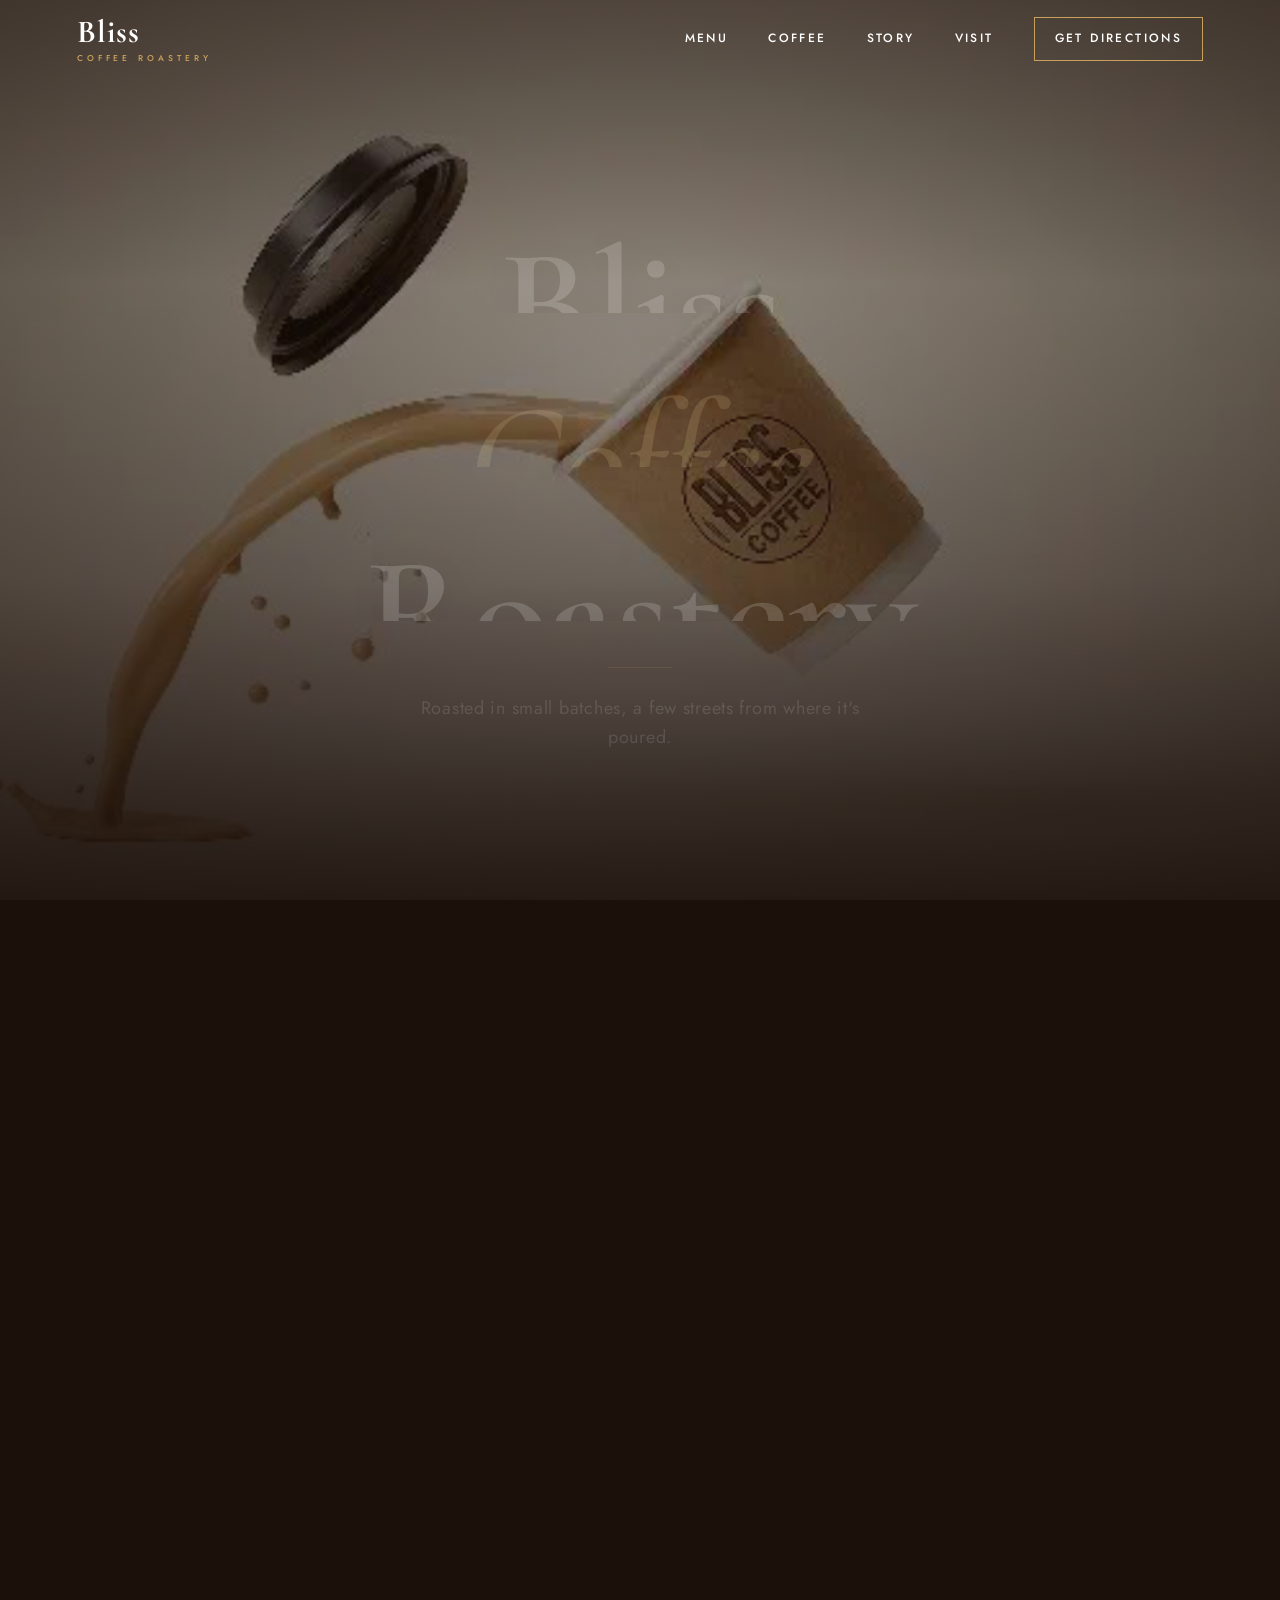
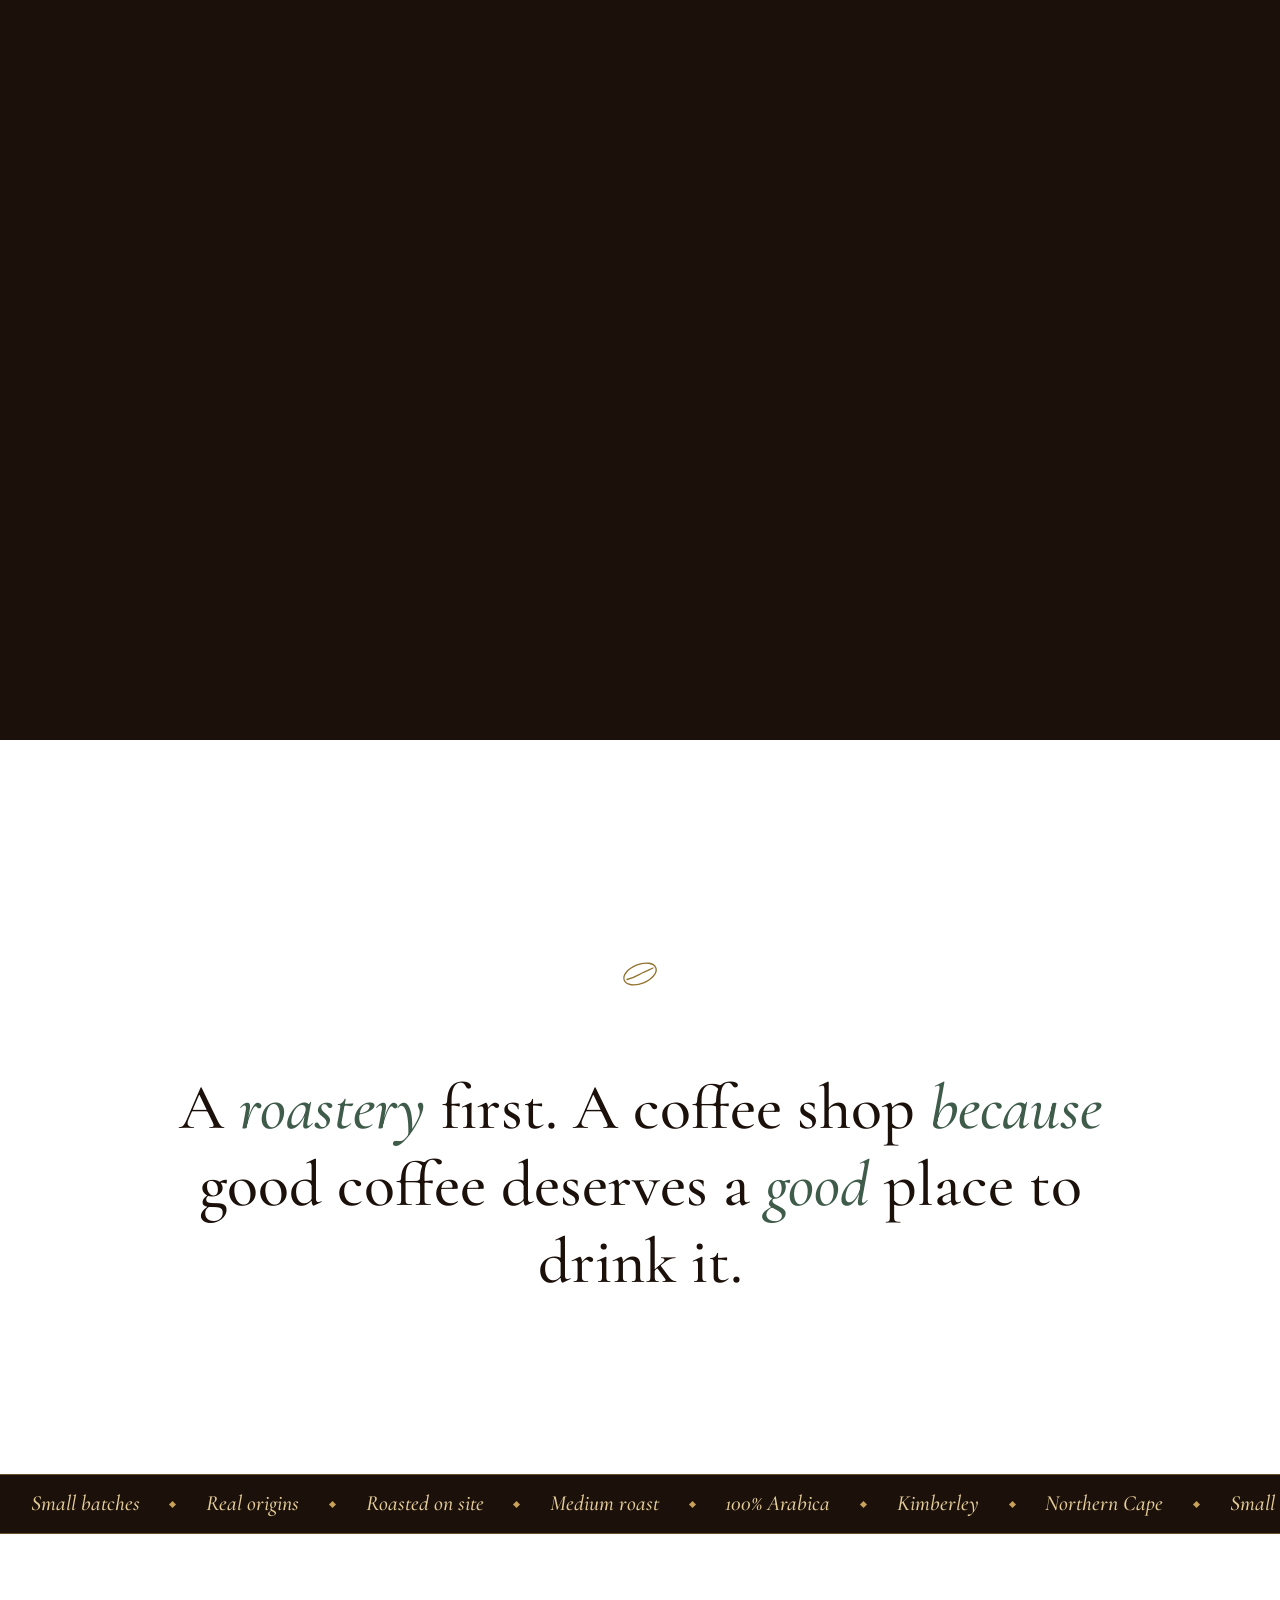
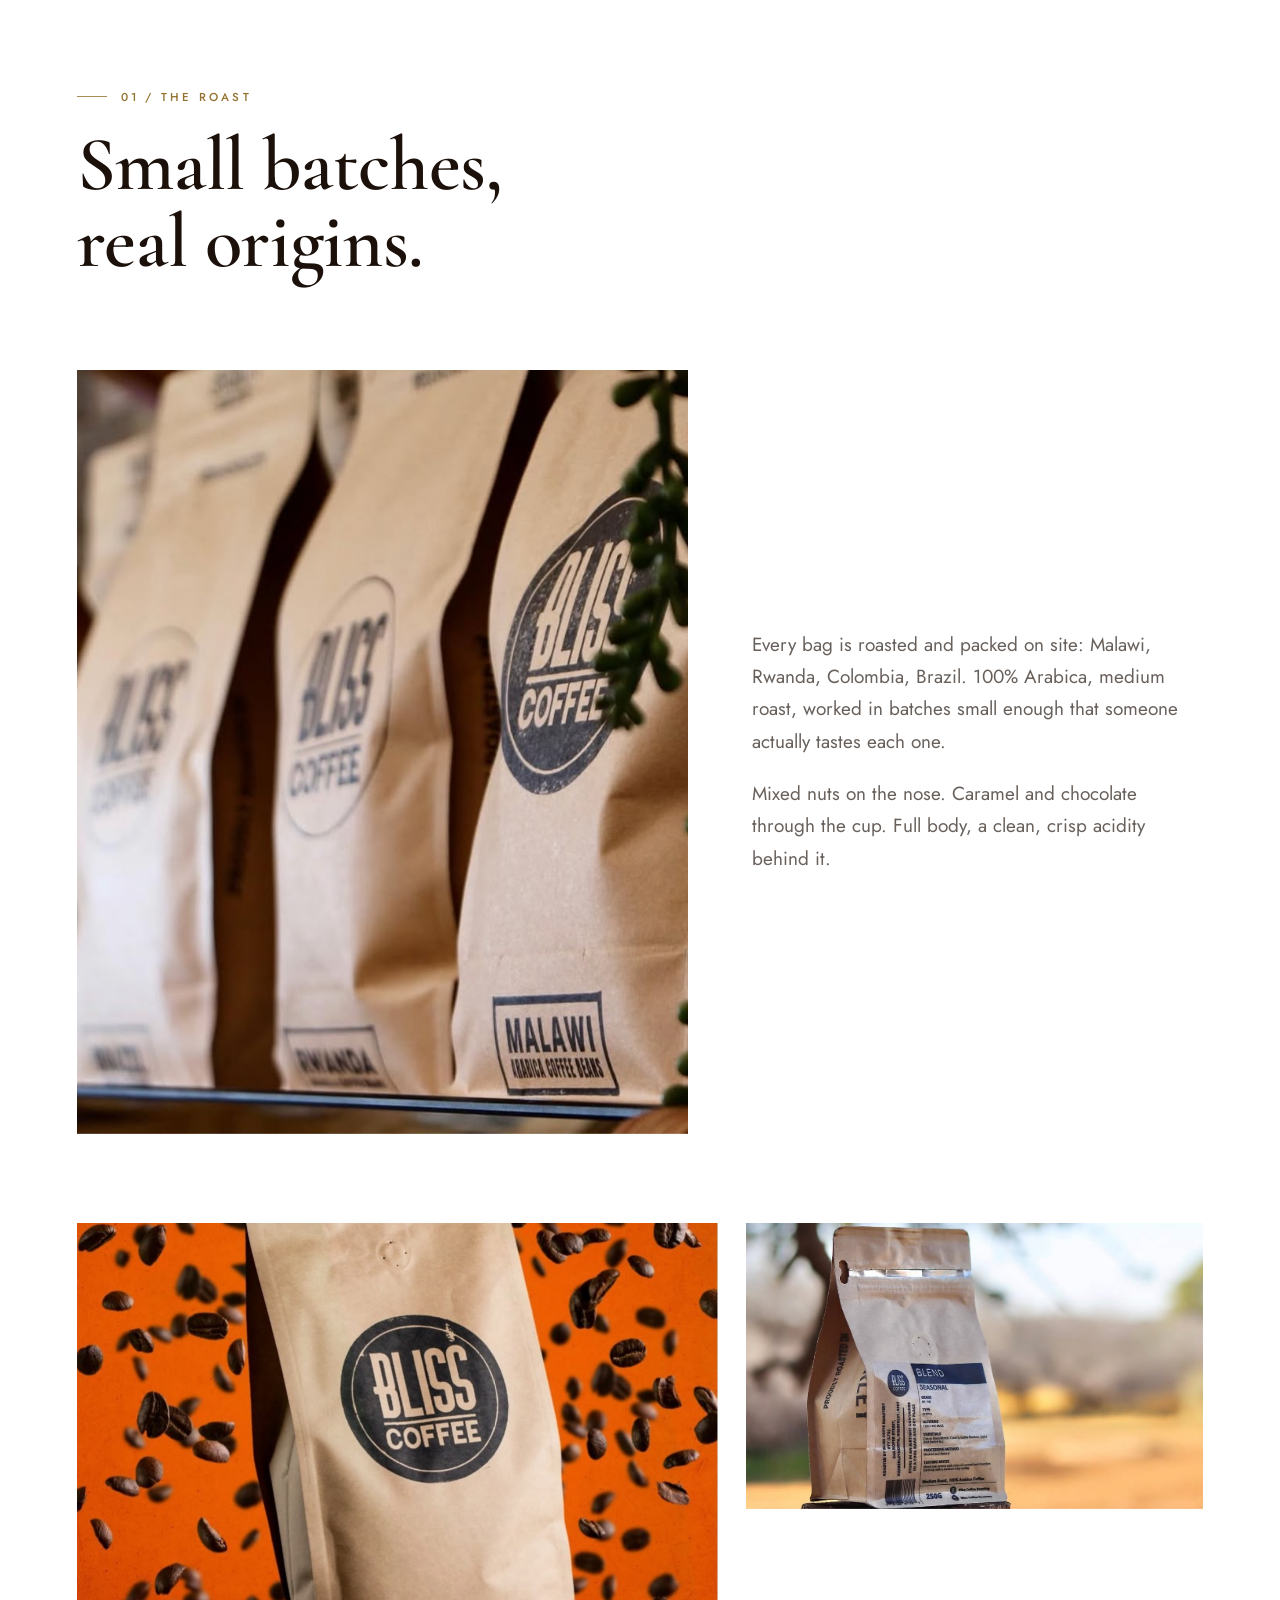
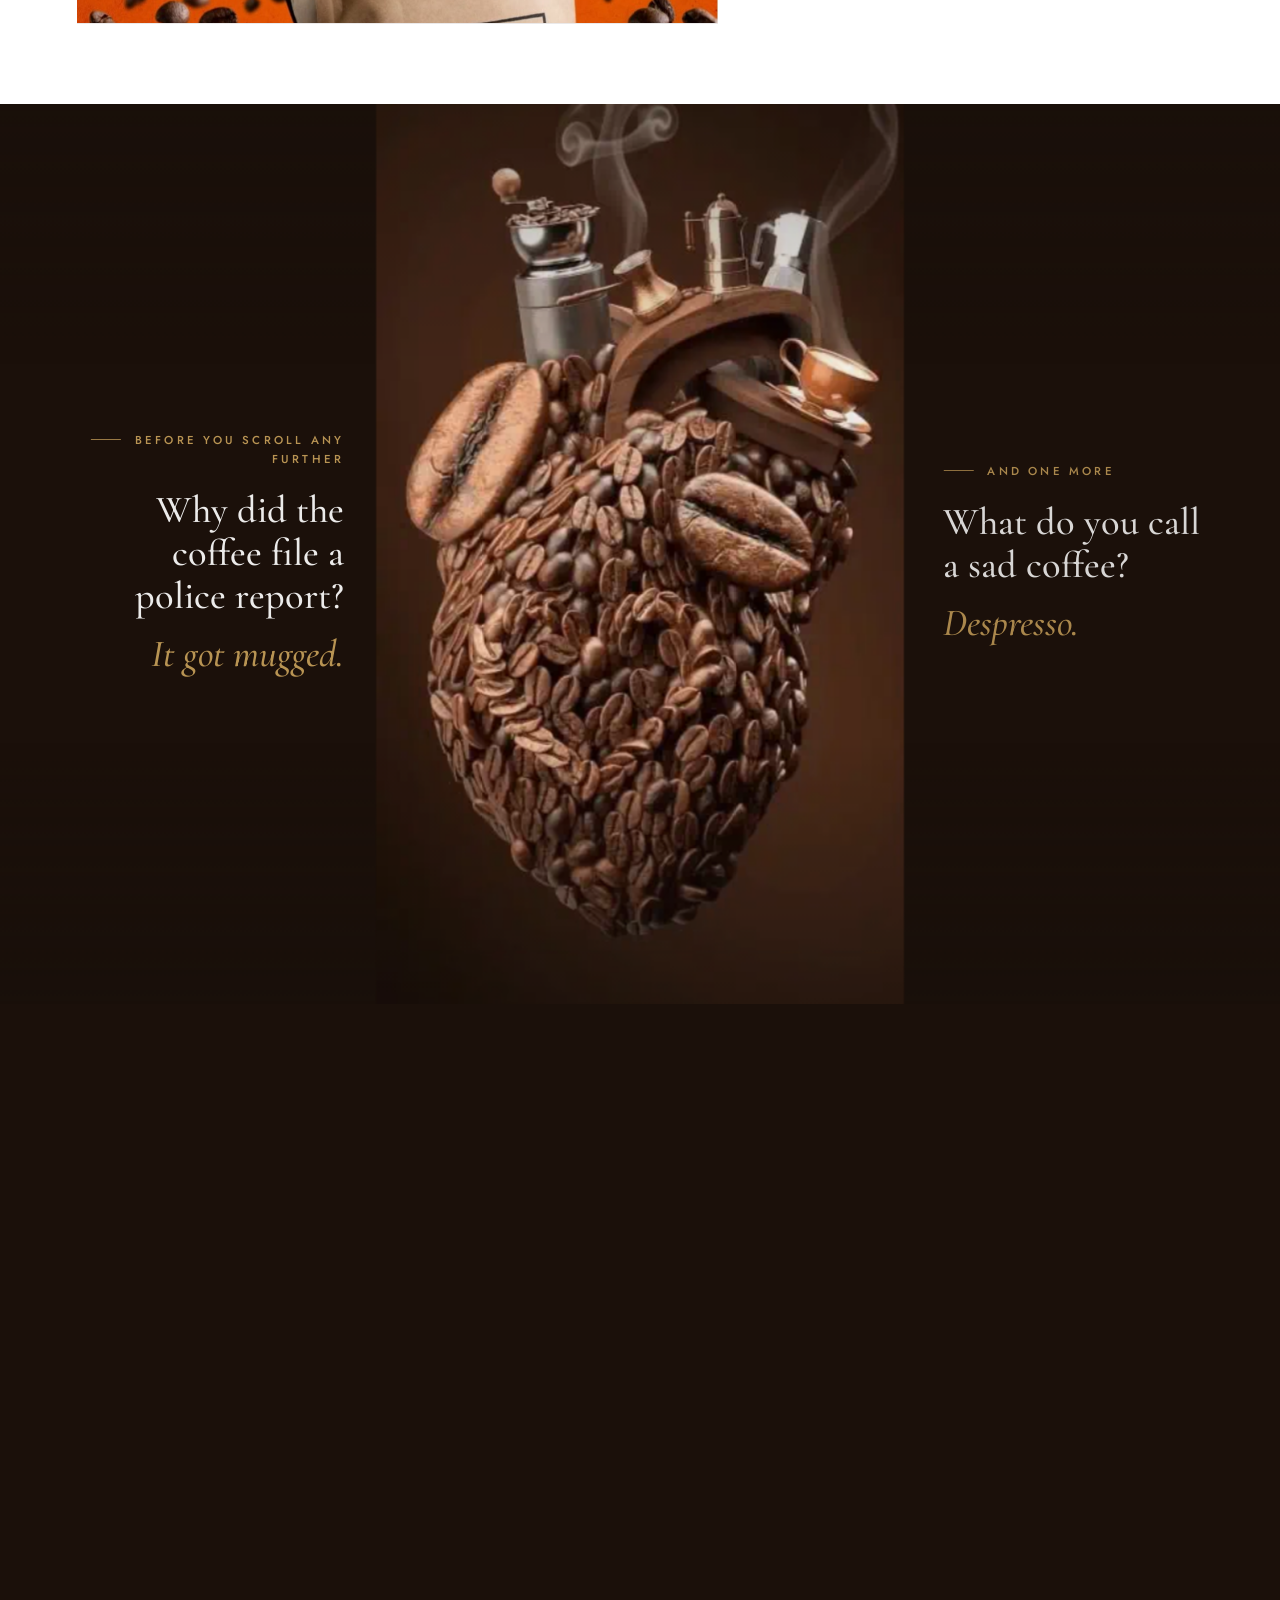
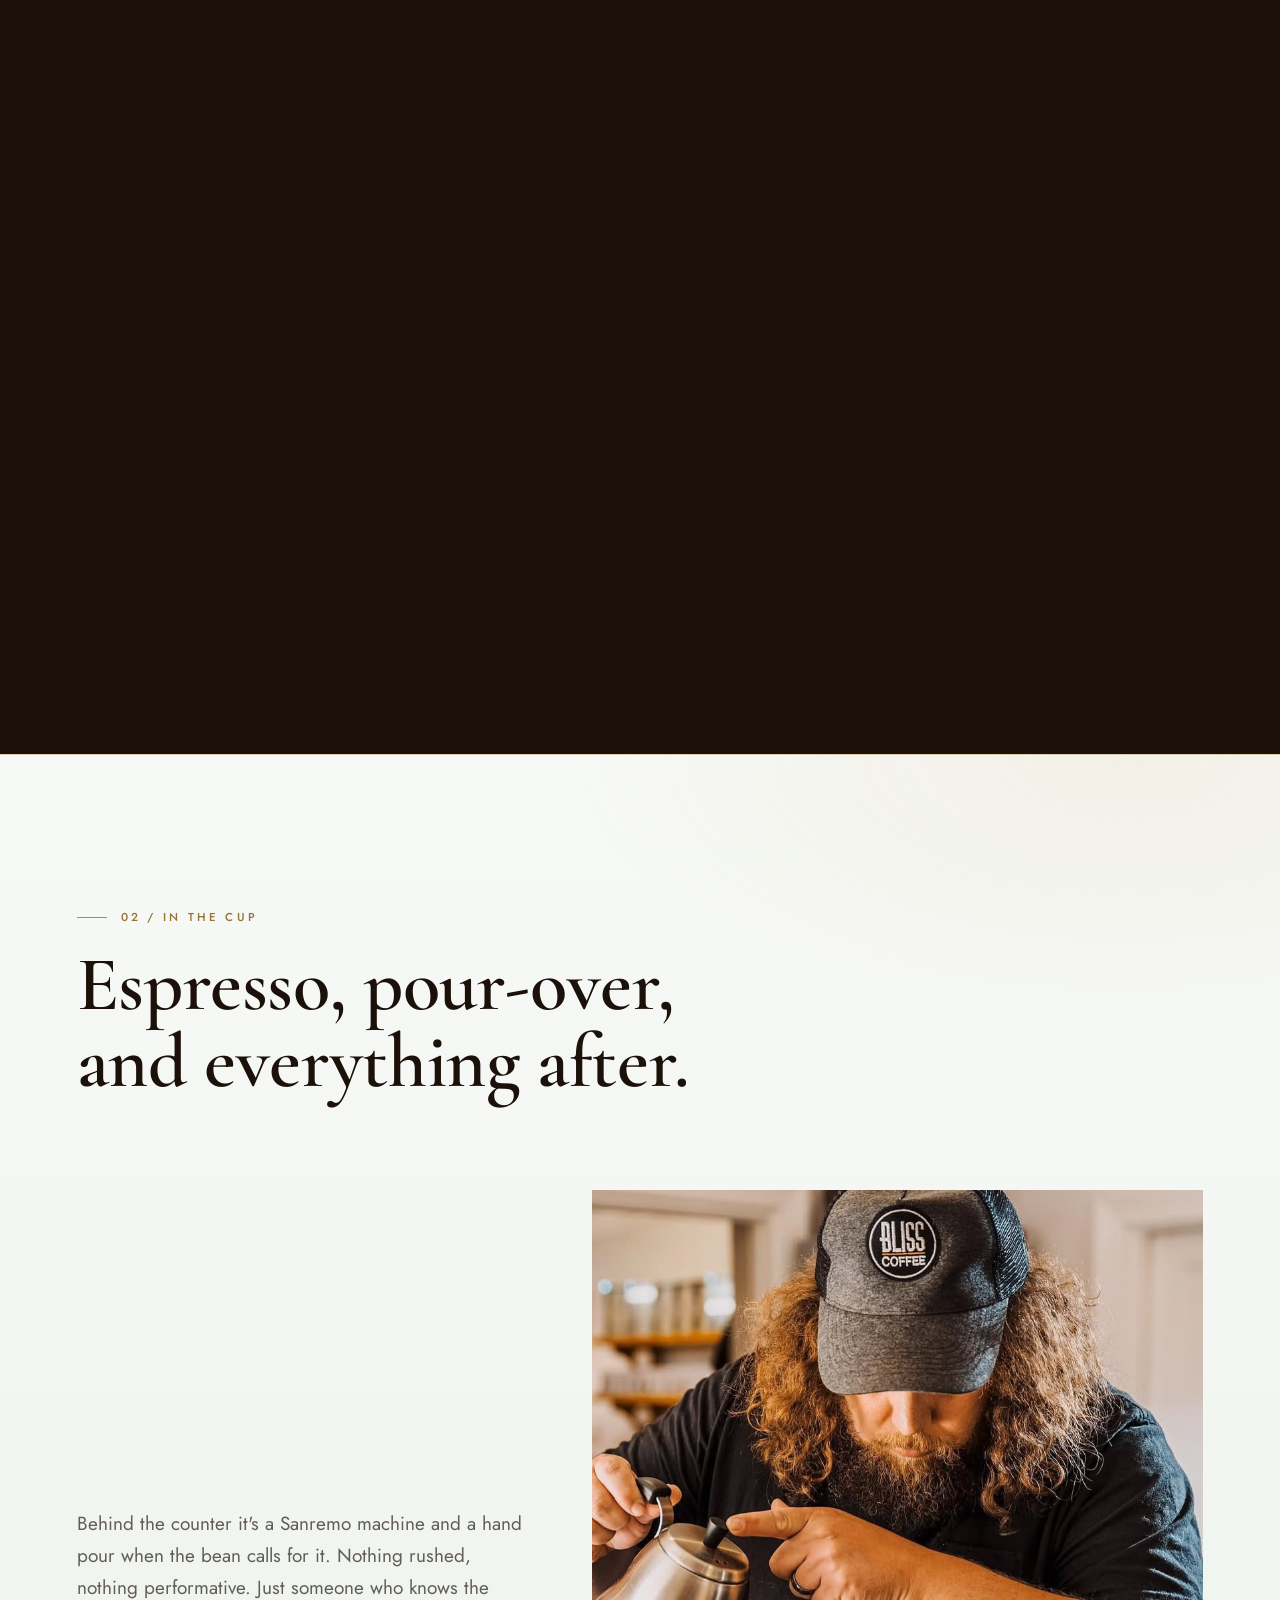
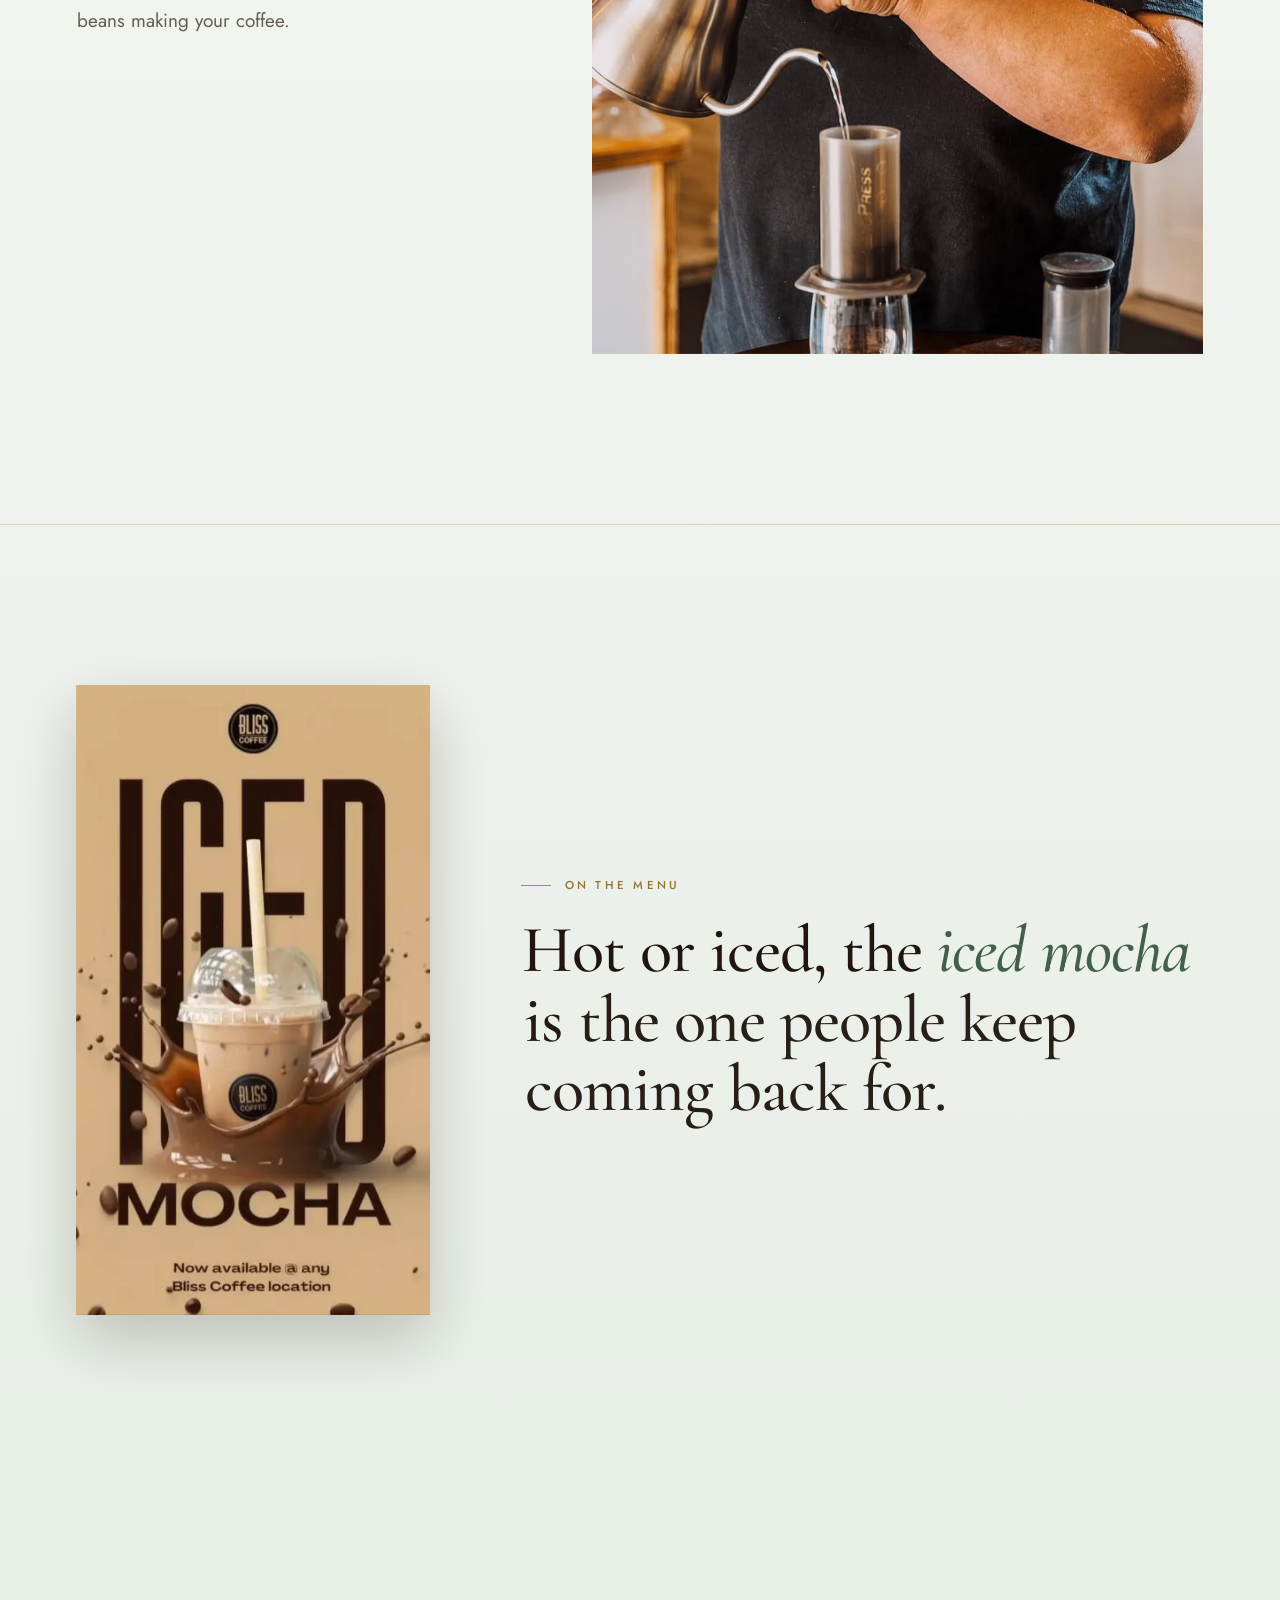
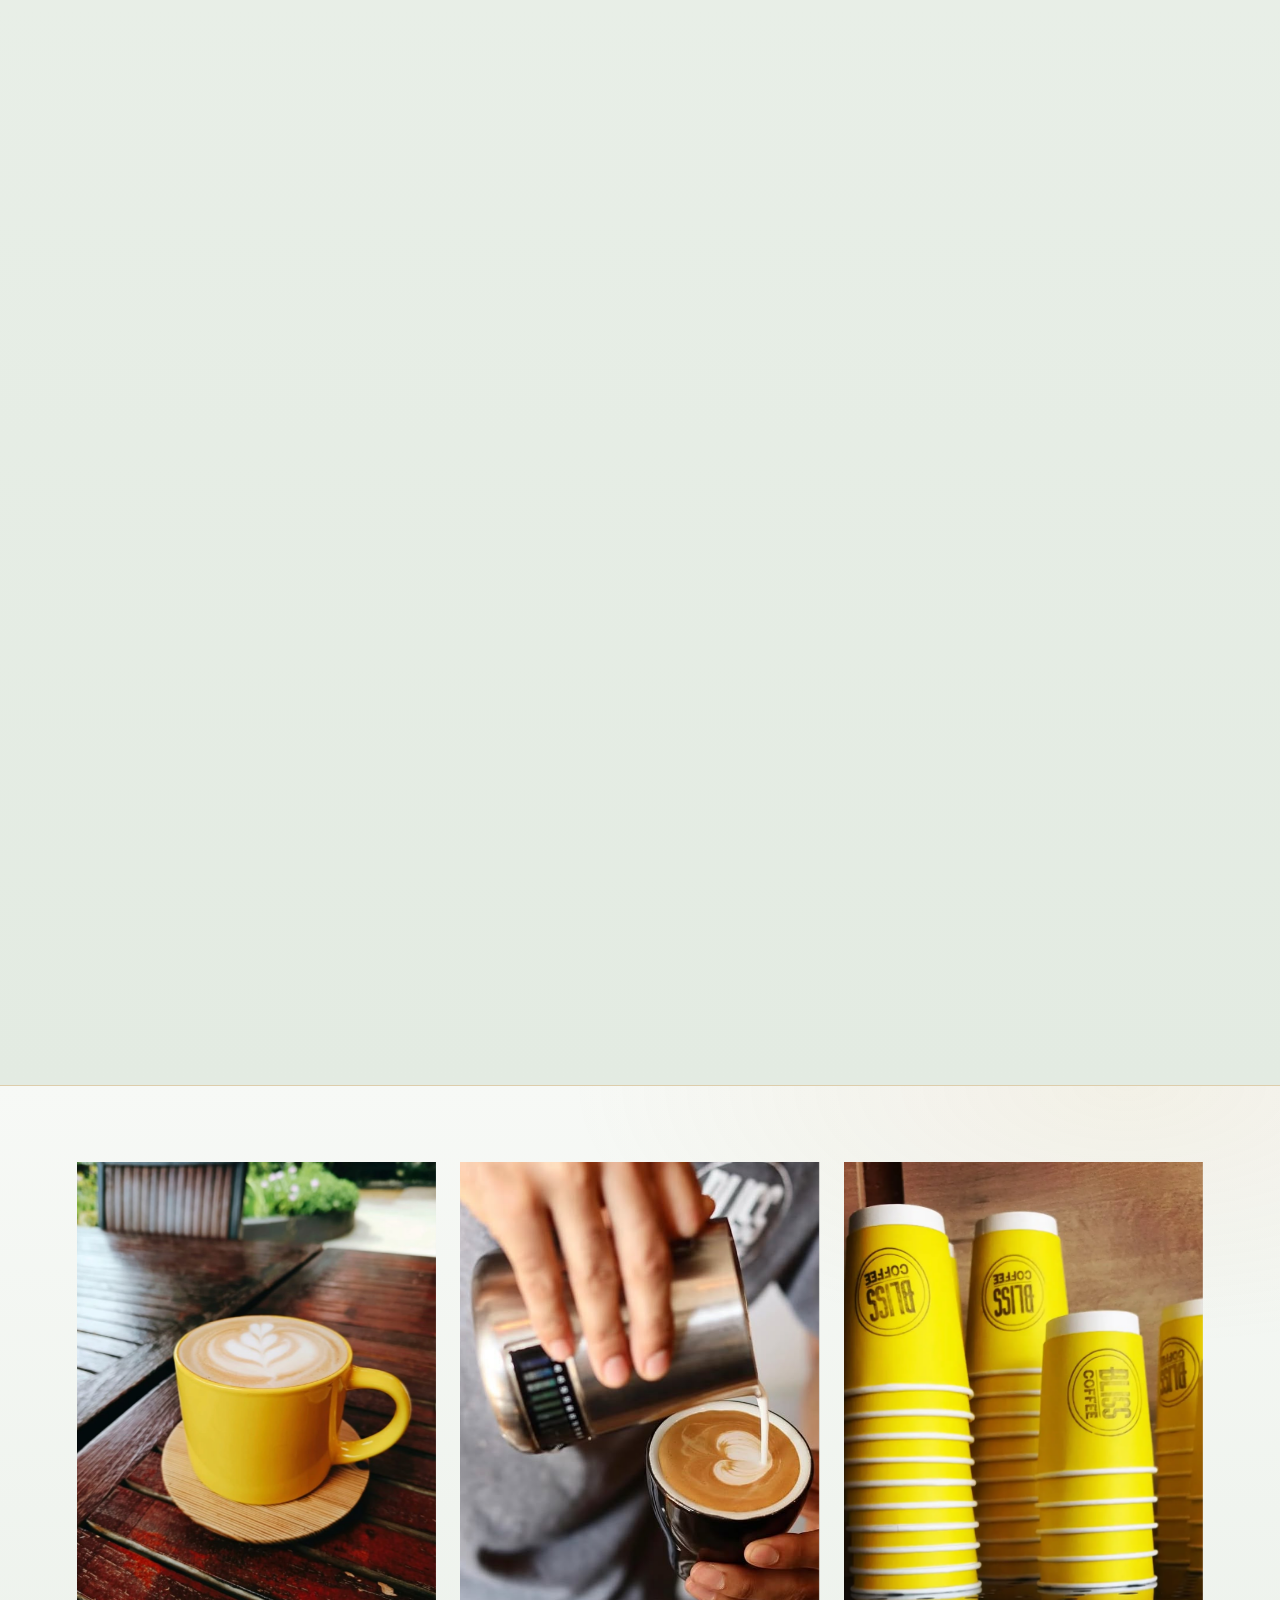
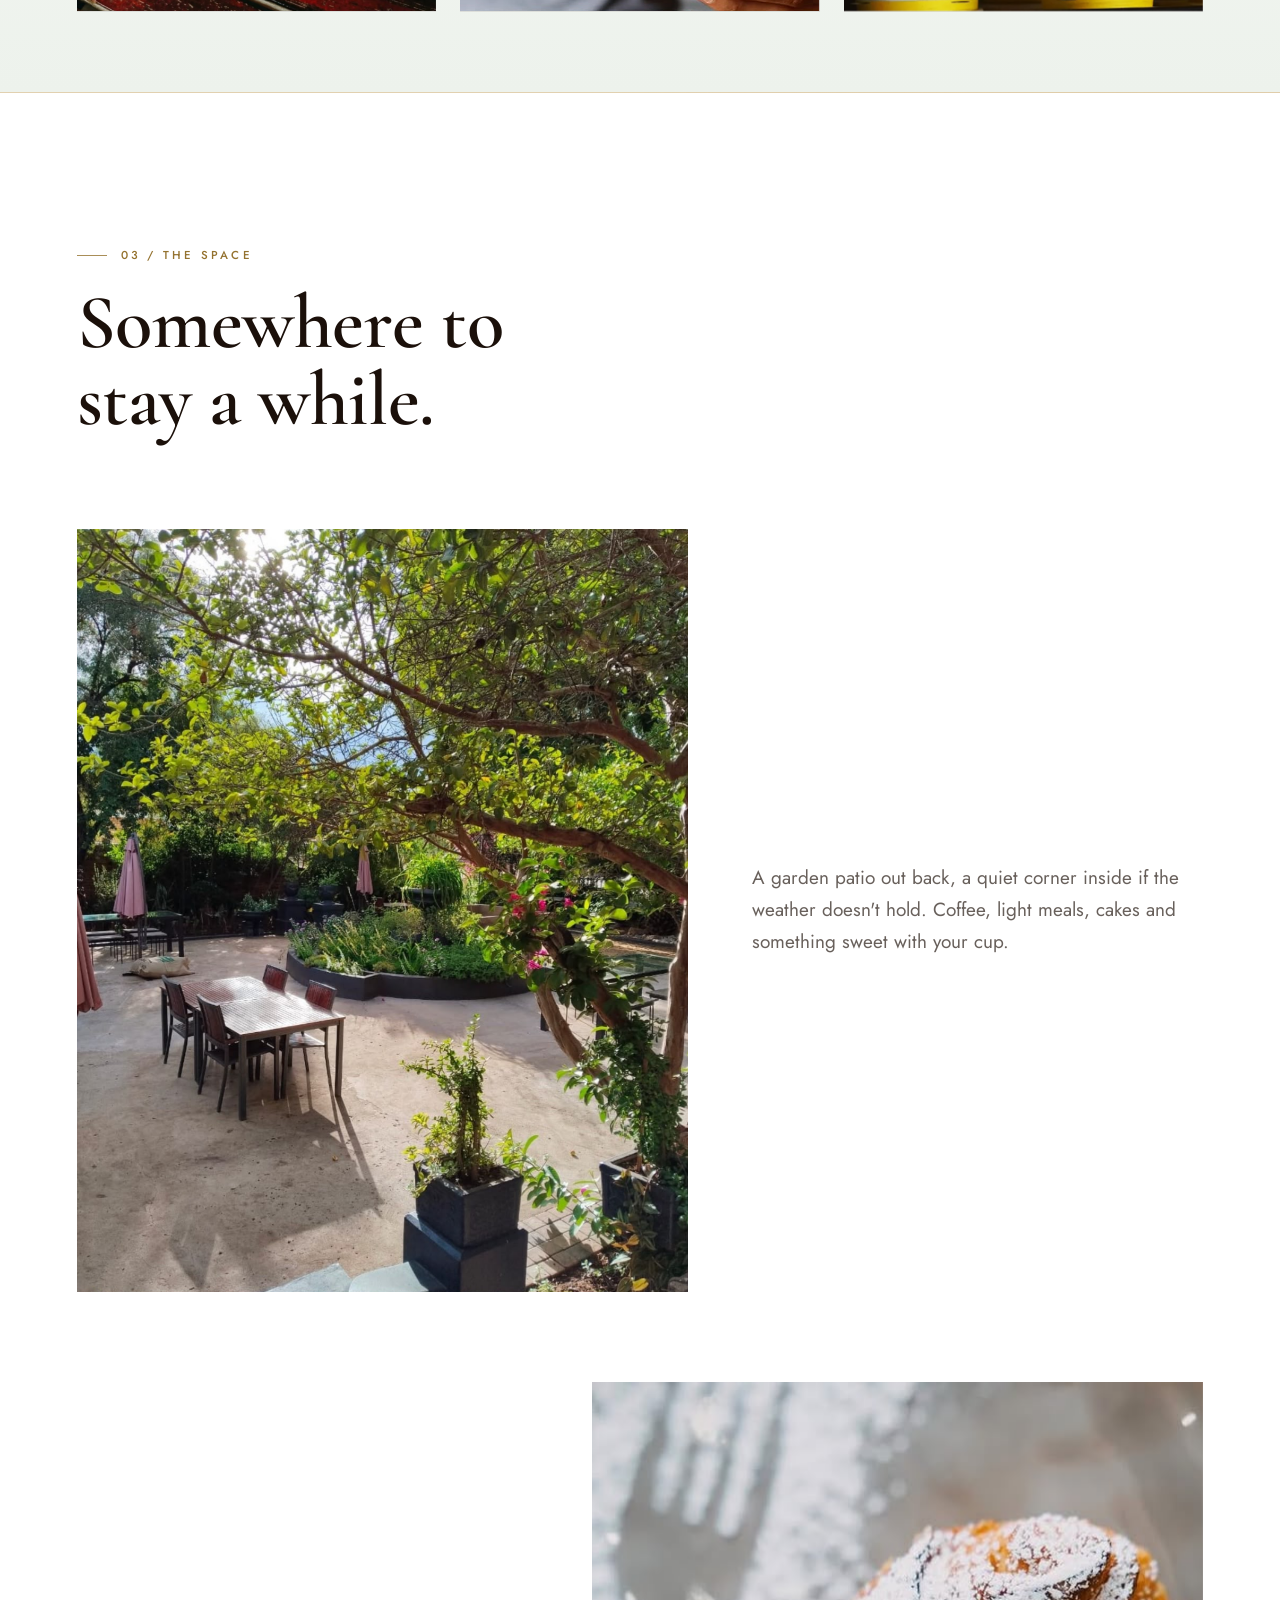
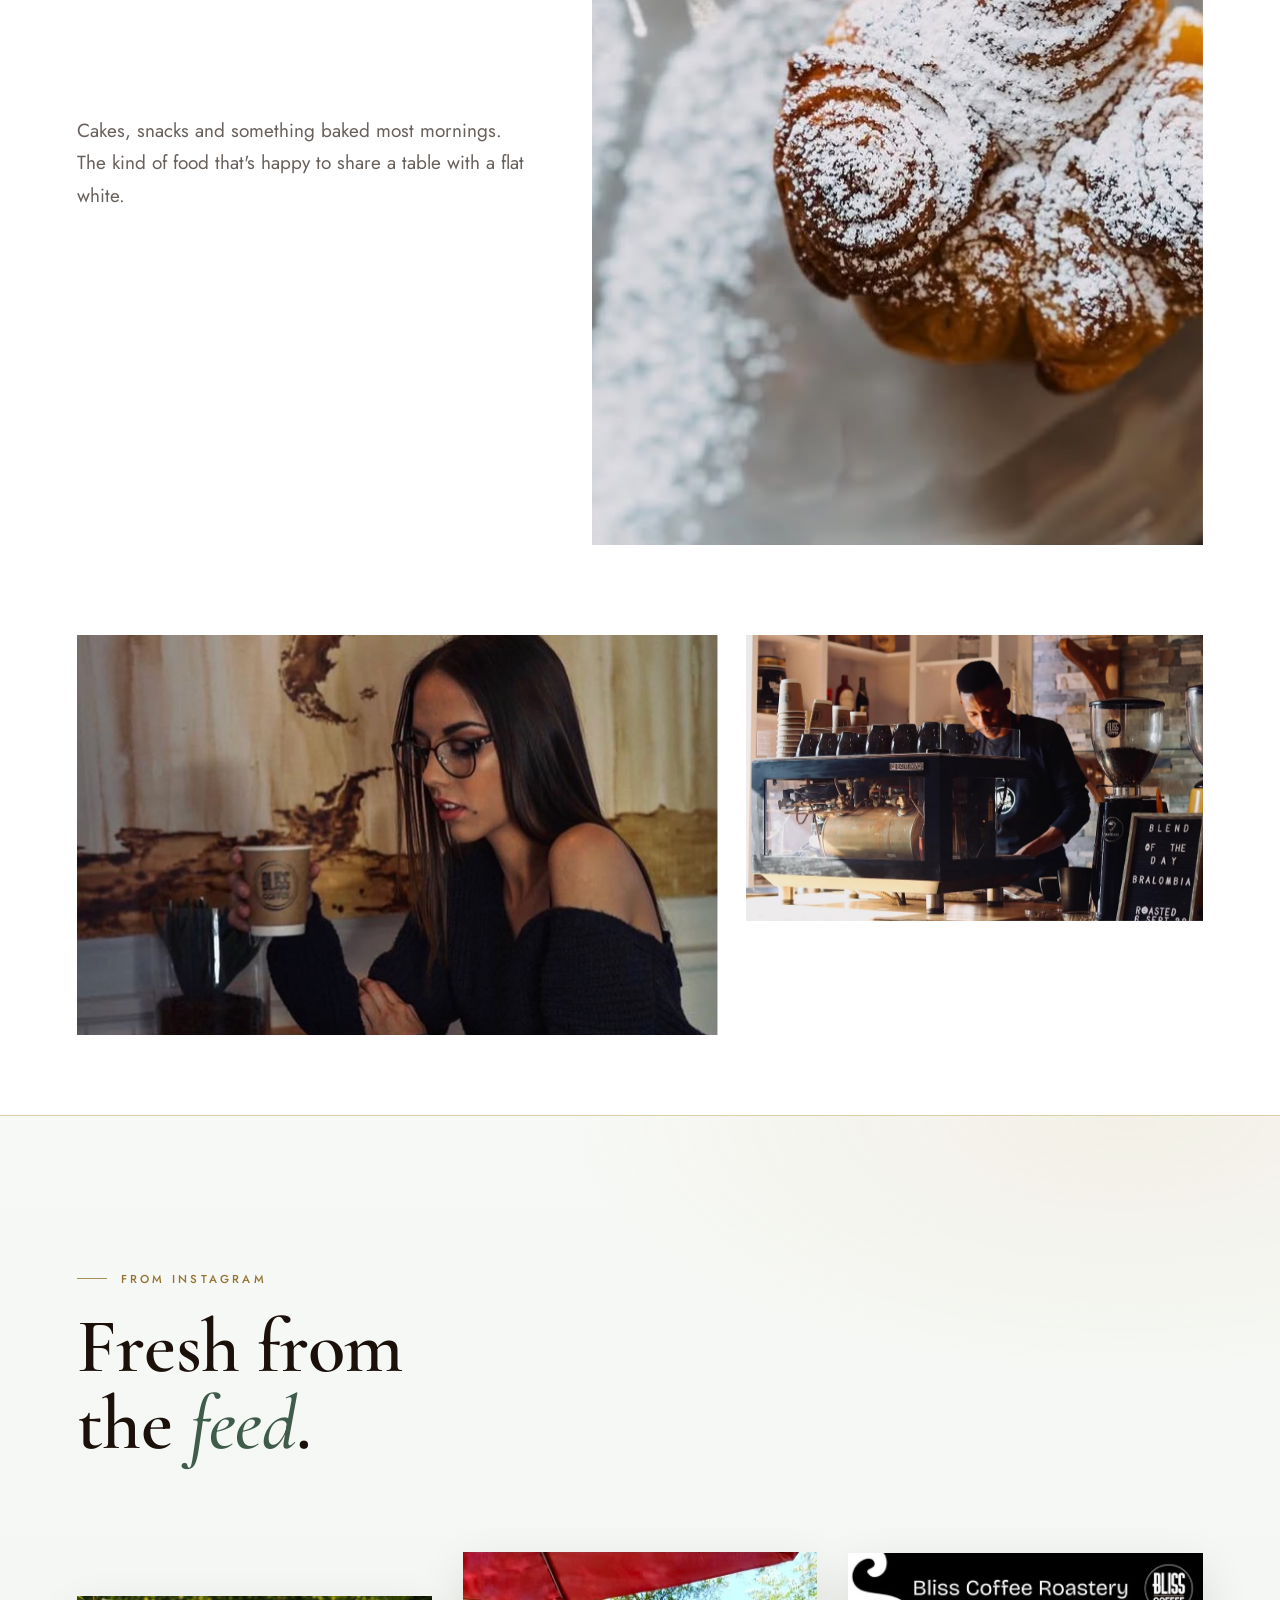
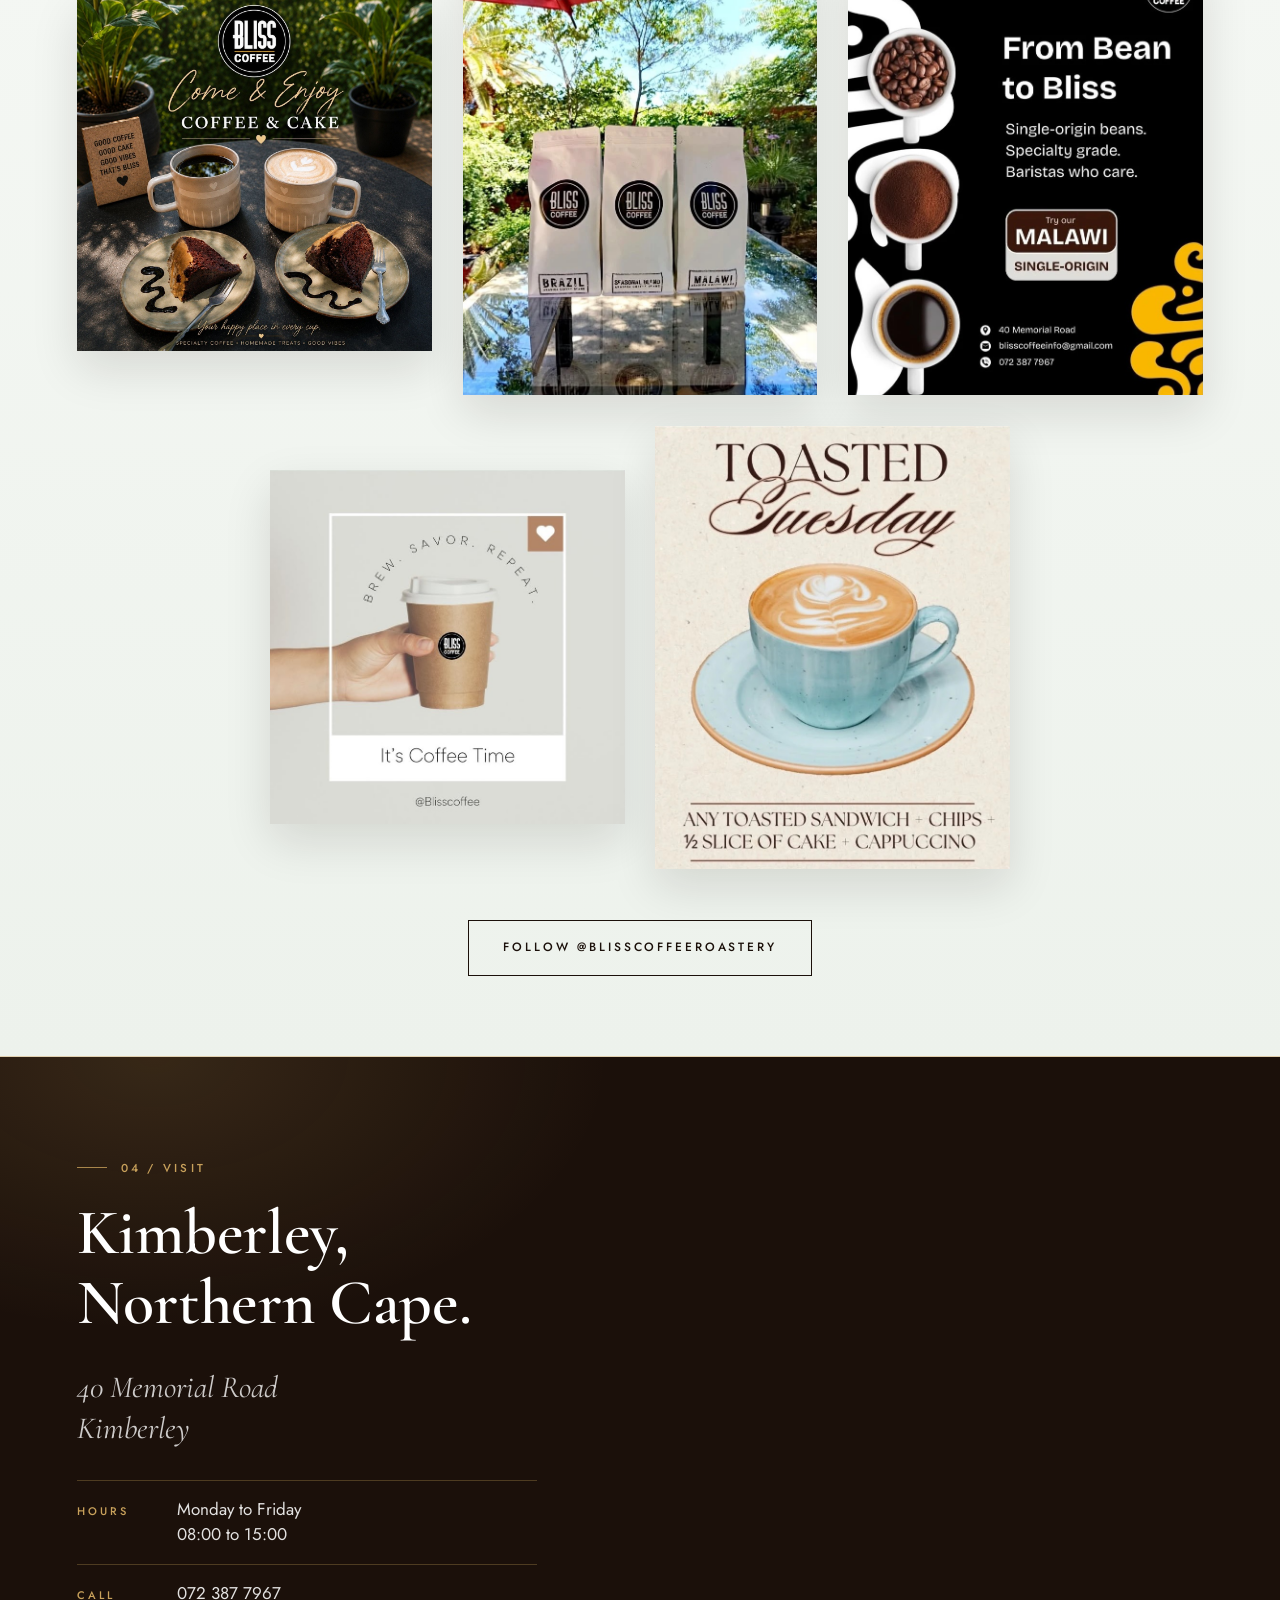
==== commit 12139072: "Steadier scrolling, real hours and contact details, new feed posts Pinned sections now reveal throug" ====
--- a/index.html
+++ b/index.html
@@ -10,8 +10,31 @@
 <link rel="preconnect" href="https://fonts.googleapis.com">
 <link rel="preconnect" href="https://fonts.gstatic.com" crossorigin>
 <link href="https://fonts.googleapis.com/css2?family=Cormorant+Garamond:ital,wght@0,400;0,500;0,600;0,700;1,400;1,500;1,600&family=Jost:wght@300;400;500;600&display=swap" rel="stylesheet">
-<link rel="stylesheet" href="css/style.css?v=20261037">
-<link rel="stylesheet" href="css/theme.css?v=20261037">
+<link rel="stylesheet" href="css/style.css?v=20261042">
+<link rel="stylesheet" href="css/theme.css?v=20261042">
+<script type="application/ld+json">
+{
+  "@context": "https://schema.org",
+  "@type": "CafeOrCoffeeShop",
+  "name": "Bliss Coffee Roastery",
+  "telephone": "+27723877967",
+  "email": "blisscoffeeinfo@gmail.com",
+  "address": {
+    "@type": "PostalAddress",
+    "streetAddress": "40 Memorial Road",
+    "addressLocality": "Kimberley",
+    "addressRegion": "Northern Cape",
+    "addressCountry": "ZA"
+  },
+  "openingHoursSpecification": [{
+    "@type": "OpeningHoursSpecification",
+    "dayOfWeek": ["Monday", "Tuesday", "Wednesday", "Thursday", "Friday"],
+    "opens": "08:00",
+    "closes": "15:00"
+  }],
+  "sameAs": ["https://www.instagram.com/blisscoffeeroastery/"]
+}
+</script>
 </head>
 <body>
 
@@ -220,10 +243,16 @@
         <img src="assets/images/ig-coffee-cake.jpg" alt="Instagram post: Come and enjoy coffee and cake, two mugs and two slices of chocolate cake on a shaded table" width="1254" height="1254" loading="lazy">
       </figure>
       <figure class="feed__item reveal-scale">
-        <img src="assets/images/ig-sourdough.jpg" alt="Instagram post: freshly baked sourdough, a golden loaf with a sliced end on a wooden board" width="1402" height="1122" loading="lazy">
-      </figure>
-      <figure class="feed__item reveal-scale">
-        <img src="assets/images/ig-autumn.jpg" alt="Instagram post: enjoy coffee in the autumn weather, a steaming yellow mug against red leaves" width="960" height="1200" loading="lazy">
+        <img src="assets/images/ig-bags.jpg" alt="Instagram post: three Bliss Coffee bags, Brazil, Seasonal Blend and Malawi, on a glass table in the garden" width="739" height="923" loading="lazy">
+      </figure>
+      <figure class="feed__item reveal-scale">
+        <img src="assets/images/ig-bean-to-bliss.jpg" alt="Instagram post: From Bean to Bliss, single-origin Malawi beans, ground coffee and an espresso seen from above" width="739" height="920" loading="lazy">
+      </figure>
+      <figure class="feed__item reveal-scale">
+        <img src="assets/images/ig-coffee-time.jpg" alt="Instagram post: a hand holding a Bliss Coffee takeaway cup, Brew. Savor. Repeat. It's coffee time" width="739" height="737" loading="lazy">
+      </figure>
+      <figure class="feed__item reveal-scale">
+        <img src="assets/images/ig-toasted-tuesday.jpg" alt="Instagram post: Toasted Tuesday, a latte in a pale blue cup with any toasted sandwich, chips, half a slice of cake and a cappuccino" width="739" height="921" loading="lazy">
       </figure>
     </div>
     <div class="feed__cta reveal">
@@ -236,16 +265,22 @@
     <div class="visit__inner">
       <p class="eyebrow reveal">04 / Visit</p>
       <h2 class="reveal">Kimberley,<br>Northern Cape.</h2>
-      <p class="visit__address reveal">3AA Roper Street, Kimberley North<br>Kimberley, 8301</p>
+      <p class="visit__address reveal">40 Memorial Road<br>Kimberley</p>
+      <dl class="visit__details reveal">
+        <div><dt>Hours</dt><dd>Monday to Friday<br>08:00 to 15:00</dd></div>
+        <div><dt>Call</dt><dd><a href="tel:+27723877967">072 387 7967</a></dd></div>
+        <div><dt>Email</dt><dd><a href="mailto:blisscoffeeinfo@gmail.com">blisscoffeeinfo@gmail.com</a></dd></div>
+      </dl>
       <div class="visit__actions reveal">
-        <a class="btn" href="https://www.google.com/maps/search/?api=1&query=3AA+Roper+Street+Kimberley+North+Kimberley+8301" target="_blank" rel="noopener">Get Directions</a>
+        <a class="btn" href="https://www.google.com/maps/search/?api=1&query=40+Memorial+Road+Kimberley+Northern+Cape+South+Africa" target="_blank" rel="noopener">Get Directions</a>
+        <a class="btn btn--ghost" href="tel:+27723877967">Call Us</a>
         <a class="btn btn--ghost" href="https://www.instagram.com/blisscoffeeroastery/" target="_blank" rel="noopener">Follow on Instagram</a>
-        <button class="btn btn--ghost" type="button" data-copy="3AA Roper Street, Kimberley North, Kimberley, 8301">Copy Address</button>
+        <button class="btn btn--ghost" type="button" data-copy="40 Memorial Road, Kimberley">Copy Address</button>
       </div>
     </div>
     <div class="visit__map reveal-scale">
       <iframe
-        src="https://www.google.com/maps?q=3AA+Roper+Street+Kimberley+North+Kimberley+8301&output=embed"
+        src="https://www.google.com/maps?q=40+Memorial+Road+Kimberley+Northern+Cape+South+Africa&output=embed"
         loading="lazy"
         referrerpolicy="no-referrer-when-downgrade"
         title="Map to Bliss Coffee Roastery"></iframe>
@@ -269,12 +304,15 @@
         <a href="visit.html">Visit</a>
       </nav>
       <div class="footer__col">
-        <h4>Find us</h4>
-        <p>3AA Roper Street, Kimberley North<br>Kimberley, 8301</p>
-        <a href="https://www.google.com/maps/search/?api=1&query=3AA+Roper+Street+Kimberley+North+Kimberley+8301" target="_blank" rel="noopener">Get directions</a>
+        <h4>Visit</h4>
+        <p>40 Memorial Road<br>Kimberley</p>
+        <p>Monday to Friday<br>08:00 to 15:00</p>
+        <a href="https://www.google.com/maps/search/?api=1&query=40+Memorial+Road+Kimberley+Northern+Cape+South+Africa" target="_blank" rel="noopener">Get directions</a>
       </div>
       <div class="footer__col">
-        <h4>Follow</h4>
+        <h4>Contact</h4>
+        <a href="tel:+27723877967">072 387 7967</a>
+        <a href="mailto:blisscoffeeinfo@gmail.com">blisscoffeeinfo@gmail.com</a>
         <a href="https://www.instagram.com/blisscoffeeroastery/" target="_blank" rel="noopener">Instagram</a>
       </div>
     </div>
@@ -284,7 +322,7 @@
   </div>
 </footer>
 
-<script src="js/main.js?v=20261037"></script>
-<script src="js/extras.js?v=20261037"></script>
+<script src="js/main.js?v=20261042"></script>
+<script src="js/extras.js?v=20261042"></script>
 </body>
 </html>
--- a/css/theme.css
+++ b/css/theme.css
@@ -90,15 +90,13 @@
   transform: scale(1);
 }
 
-/* image tilt (driven by JS through custom properties) */
-.split__media img, .media-row__item img, .gallery__item img, .menu-grid__media img {
-  transform: perspective(900px) rotateX(var(--rx, 0deg)) rotateY(var(--ry, 0deg));
-  transition: transform 0.6s var(--ease);
-  will-change: transform;
-}
-.split__media:hover img, .media-row__item:hover img,
-.gallery__item:hover img, .menu-grid__item:hover .menu-grid__media img {
-  transform: perspective(900px) rotateX(var(--rx, 0deg)) rotateY(var(--ry, 0deg));
+/* image tilt (driven by JS through custom properties), mouse screens only */
+@media (hover: hover) and (pointer: fine) {
+  .split__media img, .media-row__item img, .gallery__item img, .menu-grid__media img {
+    transform: perspective(900px) rotateX(var(--rx, 0deg)) rotateY(var(--ry, 0deg));
+    transition: transform 0.6s var(--ease);
+    will-change: transform;
+  }
 }
 
 /* ---------- Buttons ---------- */
@@ -578,10 +576,19 @@
 
 /* ---------- Instagram feed: whole posts, never cropped or scaled up ---------- */
 .feed {
-  display: grid;
-  grid-template-columns: repeat(auto-fit, minmax(min(100%, 280px), 1fr));
-  gap: clamp(16px, 2.4vw, 32px);
+  --feed-gap: clamp(16px, 2.4vw, 32px);
+  display: flex;
+  flex-wrap: wrap;
+  justify-content: center;
   align-items: center;
+  gap: var(--feed-gap);
+}
+.feed__item { flex: 0 1 calc((100% - 2 * var(--feed-gap)) / 3); max-width: 420px; }
+@media (max-width: 900px) {
+  .feed__item { flex-basis: calc((100% - var(--feed-gap)) / 2); }
+}
+@media (max-width: 560px) {
+  .feed__item { flex-basis: 100%; max-width: 520px; }
 }
 .feed__item {
   position: relative;
@@ -662,3 +669,84 @@
   }
   .mocha .mocha__word--accent { color: var(--brass-soft); }
 }
+
+/* ---------- Contact details (visit sections and footer) ---------- */
+.visit__details {
+  margin: 30px 0 0;
+  display: grid;
+  gap: 16px;
+  max-width: 460px;
+}
+.visit__details > div {
+  display: grid;
+  grid-template-columns: 84px 1fr;
+  gap: 16px;
+  align-items: baseline;
+  padding-top: 16px;
+  border-top: 1px solid rgba(200, 161, 91, 0.3);
+}
+.visit__details dt {
+  font-size: 11px;
+  font-weight: 500;
+  letter-spacing: 0.28em;
+  text-transform: uppercase;
+  color: var(--brass);
+}
+.visit__details dd {
+  margin: 0;
+  font-size: 17px;
+  line-height: 1.5;
+  color: rgba(255, 255, 255, 0.88);
+  overflow-wrap: anywhere;
+}
+.visit__details a { border-bottom: 1px solid rgba(200, 161, 91, 0.5); transition: color 0.3s, border-color 0.3s; }
+.visit__details a:hover { color: var(--brass-soft); border-color: var(--brass-soft); }
+.visit__actions { margin-top: 34px; }
+.footer__col a, .footer__col p { overflow-wrap: anywhere; }
+.fact-list__row p a { border-bottom: 1px solid rgba(200, 161, 91, 0.7); transition: color 0.3s; }
+.fact-list__row p a:hover { color: var(--brass-deep); }
+
+/* ---------- Firm, steady page ---------- */
+html { -webkit-text-size-adjust: 100%; text-size-adjust: 100%; overscroll-behavior-y: none; }
+body { overscroll-behavior-y: none; }
+
+/* ---------- Touch screens ----------
+   Reveals run as plain CSS transitions fired when you scroll past a point, instead
+   of being re-positioned every frame while you scroll. Nothing swims or drifts. */
+html.is-touch .grain { display: none; }
+html.is-touch .hero__media,
+html.is-touch .heart__media,
+html.is-touch .mocha__frame,
+html.is-touch .mocha__video,
+html.is-touch .mocha__word,
+html.is-touch .heart__line,
+html.is-touch .heart__eyebrow { will-change: auto; }
+
+html.is-touch #hero .reveal,
+html.is-touch #hero .reveal-word {
+  transition: opacity 0.8s var(--ease), transform 0.9s var(--ease);
+}
+
+html.is-touch .heart__eyebrow,
+html.is-touch .heart__line {
+  transition: opacity 0.8s var(--ease), transform 0.9s var(--ease);
+}
+html.is-touch .heart__side--left .heart__eyebrow,
+html.is-touch .heart__side--left .heart__line { transform: translateX(-32px); }
+html.is-touch .heart__side--right .heart__eyebrow,
+html.is-touch .heart__side--right .heart__line { transform: translateX(32px); }
+html.is-touch .heart__eyebrow.is-in,
+html.is-touch .heart__line.is-in { opacity: 1; transform: none; }
+
+html.is-touch .mocha__word {
+  transform: translateX(32px);
+  transition: opacity 0.7s var(--ease), transform 0.8s var(--ease);
+}
+html.is-touch .mocha__word.is-in { opacity: 1; transform: none; }
+
+/* Nothing may widen the page: the full-width map starts slightly scaled up before
+   it fades in, which used to push the page a few pixels sideways on phones. */
+.visit { overflow: hidden; }
+@supports (overflow: clip) {
+  main { overflow-x: clip; }
+}
